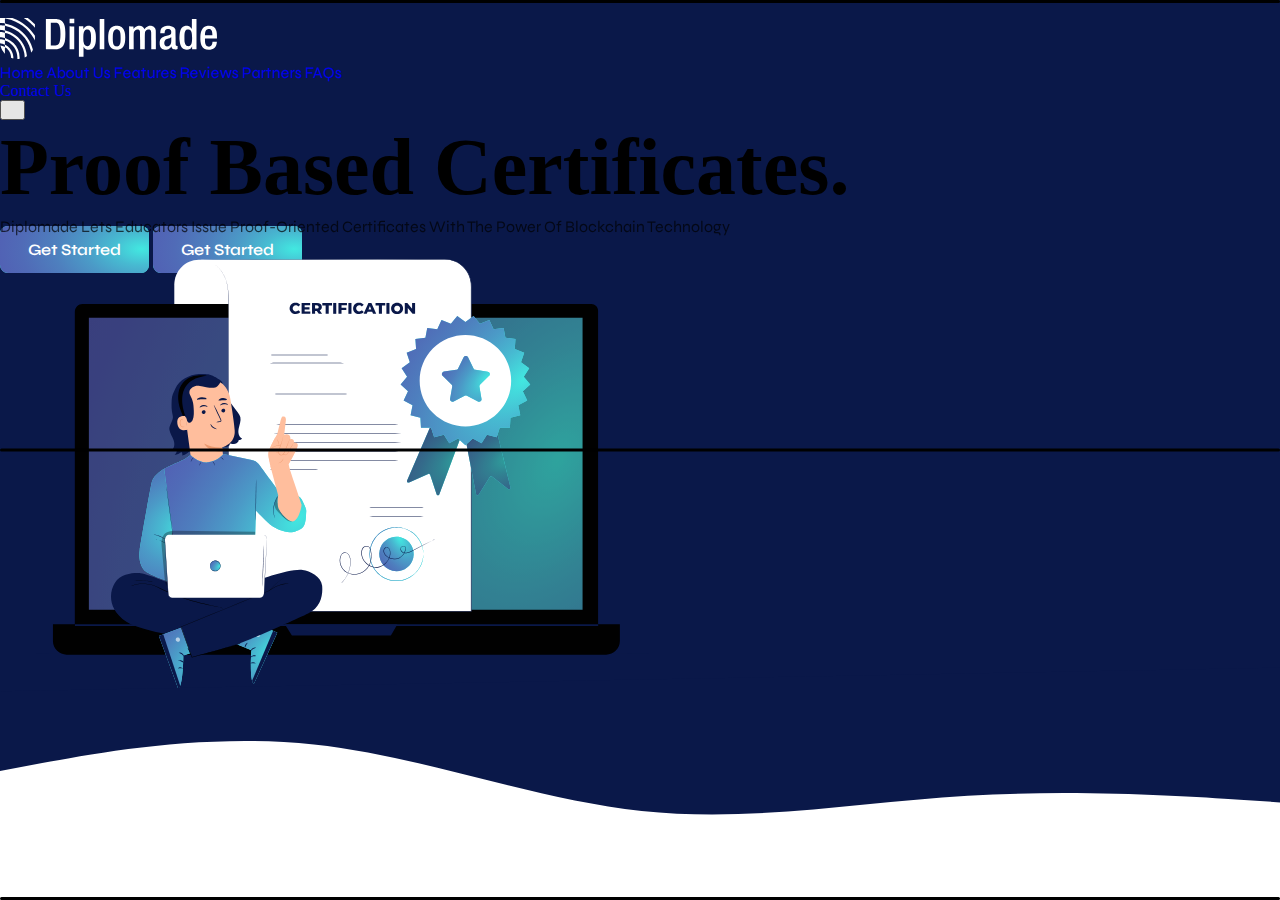
==== my.html @ 64d7da8e "ok" ====
<!doctype html>
<html lang="en">

<head>
    <meta charset="utf-8">
    <meta name="viewport" content="width=device-width, initial-scale=1">
    <title>Bootstrap demo</title>
    <link href="https://cdn.jsdelivr.net/npm/bootstrap@5.2.3/dist/css/bootstrap.min.css" rel="stylesheet"
        integrity="sha384-rbsA2VBKQhggwzxH7pPCaAqO46MgnOM80zW1RWuH61DGLwZJEdK2Kadq2F9CUG65" crossorigin="anonymous">
    <link rel="stylesheet" href="./assets/css/style.css">
    <link rel="stylesheet" href="./assets/css/my.css">
</head>

<body>
    <header class="min-vh-100 d-flex flex-column position-relative bg_primary">
        <img class="w-100 position-absolute top-0 start-0" src="./assets/image/svg/header_waves.svg" alt="">
        <nav class="position-relative index_10">
            <div class="container py-4">
                <div class="d-flex align-items-center justify-content-between">
                    <a class="d-inline-block pagelogo" href="#"><img class="w-100" src="./assets/images/svg/logo.svg"
                            alt="pagelogo" /></a>
                    <div class="d-flex">
                        <div id="nav_bar"
                            class="flex-column d-flex align-items-center justify-content-center flex-lg-row text-center">
                            <div class="close_btn d-lg-none">
                                <div onclick="hideNav()" class="close-container">
                                    <div class="leftright"></div>
                                    <div class="rightleft"></div>
                                </div>
                            </div>
                            <div onclick="hideNav()"
                                class="btn-close-white btn-close position-absolute d-lg-none close_btn">
                            </div>
                            <!-- <img  class="" src="./assets/img/svg/cross.svg" alt="cross"> -->
                            <a onclick="hideNav()"
                                class="nav-items d-inline-block fs_sm ff_syne text-white opacity-75 fw-normal"
                                href="#Home">Home
                            </a>
                            <a onclick="hideNav()"
                                class="nav-items d-inline-block ff_syne text-white opacity-75 fw-normal  ms-lg-4 mt-3 mt-lg-0"
                                href="#About">About us
                            </a>
                            <a onclick="hideNav()"
                                class="nav-items d-inline-block  ff_syne text-white opacity-75 fw-normal  ms-lg-4 mt-3 mt-lg-0"
                                href="#Features">Features
                            </a>
                            <a onclick="hideNav()"
                                class="nav-items d-inline-block  ff_syne text-white opacity-75 fw-normal  ms-lg-4 mt-3 mt-lg-0"
                                href="#Reviews">Reviews
                            </a>
                            <a onclick="hideNav()"
                                class="nav-items d-inline-block  ff_syne text-white opacity-75 fw-normal  ms-lg-4 mt-3 mt-lg-0"
                                href="#Partners">Partners
                            </a>
                            <a onclick="hideNav()"
                                class="nav-items d-inline-block  ff_syne text-white opacity-75 fw-normal  ms-lg-4 mt-3 mt-lg-0"
                                href="#FAQs">FAQs
                            </a>
                            <div>
                                <a class="nav_button   ms-0 ms-lg-4 mt-4 mt-lg-0 d-inline-block" href="#">Contact
                                    Us</a>
                            </div>
                        </div>
                        <button onclick="openNav()"
                            class="bg-transparent border-0 d-lg-none ms-sm-5 ms-3 menu position-relative">
                            <span class="line line1"></span>
                            <span class="line line2"></span>
                            <span class="line line3"></span>
                        </button>
                    </div>
                </div>
            </div>
        </nav>
        <section class=" d-flex align-items-center justify-content-center flex-grow-1">
            <div class="container">
                <div class="row align-items-center">
                    <div class="col-xl-6">
                        <h1 class="text-white fs_8xl">Proof based certificates.</h1>
                        <p class="common_paragraph">Diplomade lets educators issue proof-oriented certificates with the
                            power of blockchain
                            technology</p>
                        <div>
                            <a class="common_btn" href="">Get Started</a>
                            <a class="common_btn" href="">Get Started</a>
                        </div>
                    </div>
                    <div class="col-xl-6">
                        <div>
                            <img class="w-100" src="./assets/images/svg/hero-img.svg" alt="">
                        </div>
                    </div>
                </div>
            </div>
        </section>

    </header>
    <section>
        <img width="100%" class="-m_5" src="./assets/images/svg/curved_header.svg" alt="">
    </section>
    <script src="https://cdn.jsdelivr.net/npm/bootstrap@5.2.3/dist/js/bootstrap.bundle.min.js"
        integrity="sha384-kenU1KFdBIe4zVF0s0G1M5b4hcpxyD9F7jL+jjXkk+Q2h455rYXK/7HAuoJl+0I4"
        crossorigin="anonymous"></script>
    <script>
        // ======NAVBAR========


        const navBar = document.getElementById("nav_bar");

        function openNav() {
            navBar.classList.add("show_nav")
            document.body.classList.add("overflow-hidden")
        }

        function hideNav() {
            navBar.classList.remove("show_nav")
            document.body.classList.remove("overflow-hidden")
        }
    </script>
</body>

</html>
---- assets/css/style.css ----
@import url(./kunal.css);
@import url("https://fonts.googleapis.com/css2?family=Roboto:wght@400;500;700;900&family=Syne:wght@400;500;600;700;800&display=swap");

* {
  margin: 0;
  padding: 0;
  text-decoration: none !important;
  list-style-type: none;
  box-sizing: border-box;
  text-transform: capitalize;
}

:root {
  /* Font-Size */
  --fs-sm: 16px;
  --fs-md: 20px;
  --fs-lg: 24px;
  --fs-3xl: 30px;
  --fs-4xl: 40px;
  --fs-8xl: 44px;
  /* font-weight */
  --fw-light: 300;
  --fw-regular: 400;
  --fw-md: 500;
  --fw-semibold: 600;
  --fw-bold: 700;
  --fw-extrabold: 800;
  --fw-black: 800;
  /* colors */
  --clr-primary: #0a1849;
  --clr-Drak: #010101;
  --clr-secondary: #edfdfc;
}

/* Font-Size */

.fs_sm {
  font-size: var(--fs-sm);
}

.fs_md {
  font-size: var(--fs-md);
}

.fs_lg {
  font-size: var(--fs-lg);
}

.fs_3xl {
  font-size: var(--fs-3xl);
}

.fs_4xl {
  font-size: var(--fs-4xl);
}

.fs_8xl {
  font-size: var(--fs-8xl);
}

/* font-family */
.ff_roboto {
  font-family: "Roboto";
}

.ff_satoshi {
  font-family: "Satoshi";
}

.ff_syne {
  font-family: "Syne";
}

.opacity_06 {
  opacity: 0.6;
}

.opacity_07 {
  opacity: 0.7;
}

.opacity_08 {
  opacity: 0.8;
}

/* font-weight */
.fw_light {
  font-weight: var(--fw-light);
}

.fw_regular {
  font-weight: var(--fw-regular);
}

.fw_md {
  font-weight: var(--fw-md);
}

.fw_semibold {
  font-weight: var(--fw-semibold);
}

.fw_bold {
  font-weight: var(--fw-bold);
}

.fw_extrabold {
  font-weight: var(--fw-extrabold);
}

.fw_black {
  font-weight: var(--fw-black);
}

/* color */
.text_primary {
  color: var(--clr-primary) !important;
}

.text_dark {
  color: var(--clr-Drak) !important;
}

.bg_primary {
  background-color: var(--clr-primary);
}

.bg_secondary {
  background-color: var(--clr-secondary);
}

/* common_classes */
.common_paragraph {
  font-family: "Syne";
  font-weight: var(--fw-regular);
  font-size: var(--fs-sm);
  color: var(--clr-Drak);
  opacity: 0.7;
  line-height: 170%;
}

.common_heading {
  font-family: "Satoshi";
  font-weight: var(--fw-bold);
  font-size: var(--fs-4xl);
  /* color: var(--clr-Drak); */
  font-family: 'Satoshi';
  font-weight: var(--fw-bold);
  font-size: var(--fs-4xl);
  color: var(--clr-Drak);
}

.common_btn {
  padding: 14px 28px;
  background: radial-gradient(183.11% 316.22% at 94.98% 48.82%,
      #42e8e0 0%,
      #43e0de 2%,
      #47bad1 11%,
      #4b9ac7 21%,
      #4e7fbe 32%,
      #506bb7 44%,
      #525cb3 58%,
      #5354b0 74%,
      #5351af 100%),
    #42e8e0;
  border-radius: 8px;
  font-size: var(--fs-sm);
  font-weight: var(--fw-semibold);
  font-family: "Syne";
  color: #ffffff !important;
}

@media (min-width: 576px) {
  :root {
    /* Font-Size */
    --fs-sm: 16px;
    --fs-md: 24px;
    --fs-4xl: 36px;
    --fs-8xl: 60px;
  }
}

@media (min-width: 992px) {
  :root {
    /* Font-Size */
    --fs-sm: 16px;
    --fs-md: 24px;
    --fs-4xl: 40px;
    --fs-8xl: 80px;
  }
}
---- assets/css/my.css ----
.show_nav {
     left: 0 !important;
 }

 .menu {
     width: 25px;
     height: 20px;
 }

 .close_btn {
     position: absolute;
     top: 30px;
     right: 15px;
 }

 .line {
     position: absolute;
     content: "";
     width: 100%;
     height: 3px;
     background-color: black;
     left: 0;
     border-radius: 10px;
 }

 .line1 {
     top: 0;
 }

 .line2 {
     top: 50%;
     transform: translateY(-50%);
 }

 .line3 {
     bottom: 0;
 }

 @media (max-width:992px) {
     #nav_bar {
         position: absolute;
         top: 0;
         left: -100%;
         width: 100%;
         min-height: 100vh;
         background: #000;
         z-index: 100000 !important;
         transition: ease-in-out 600ms;
     }

 }

 .-m_5 {
     margin-top: -26px;
 }
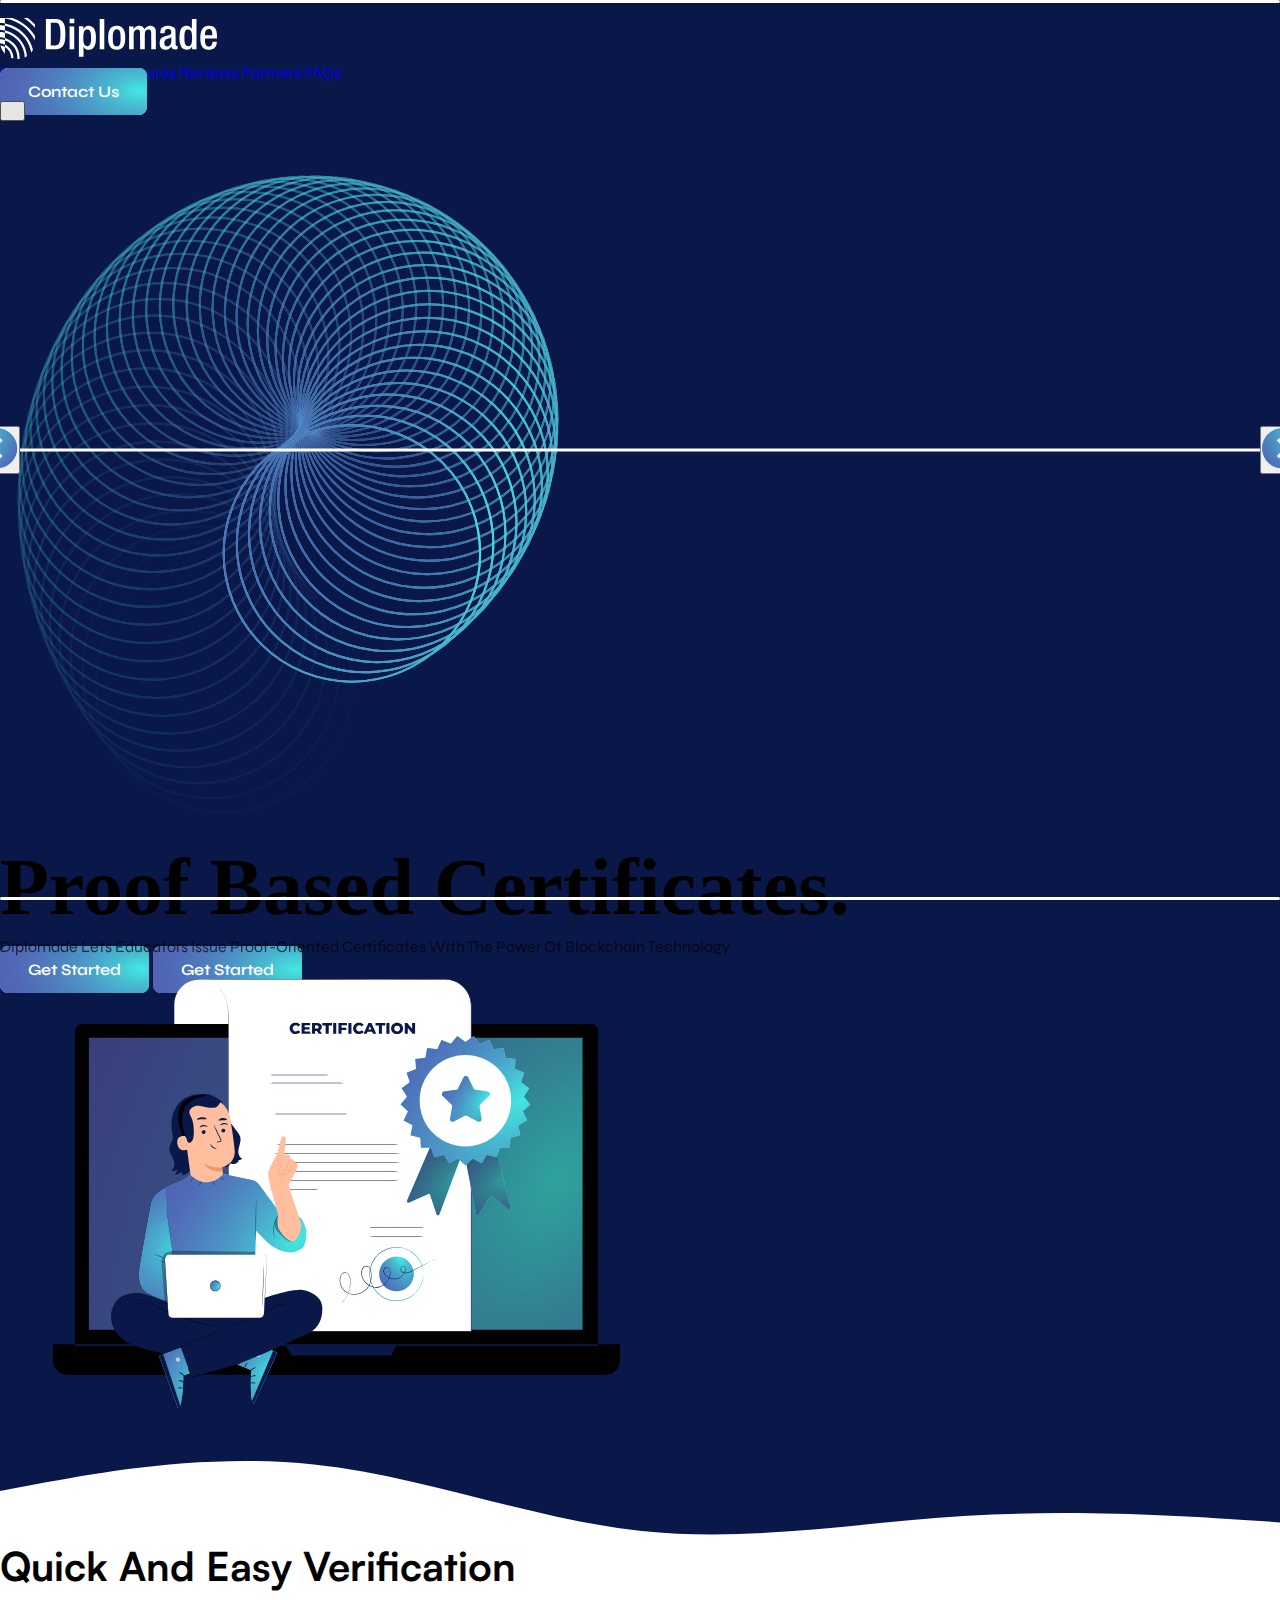
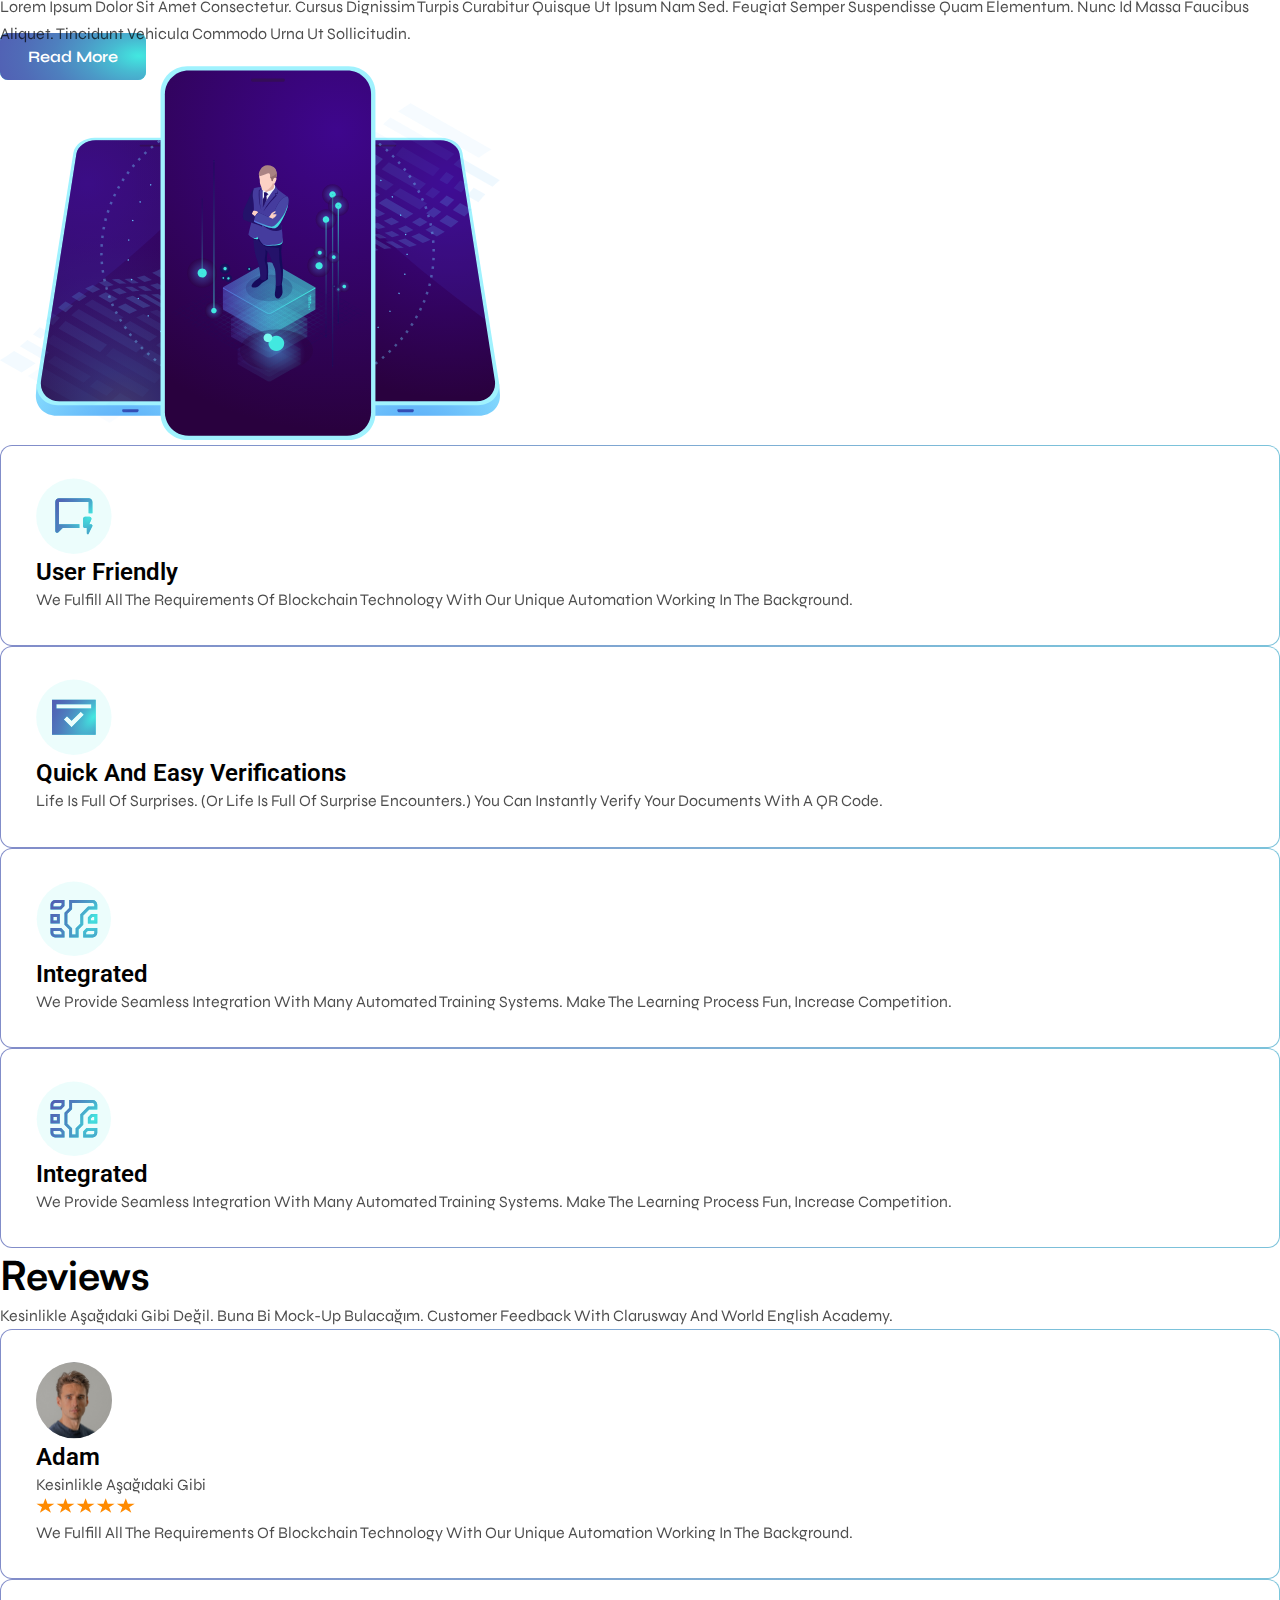
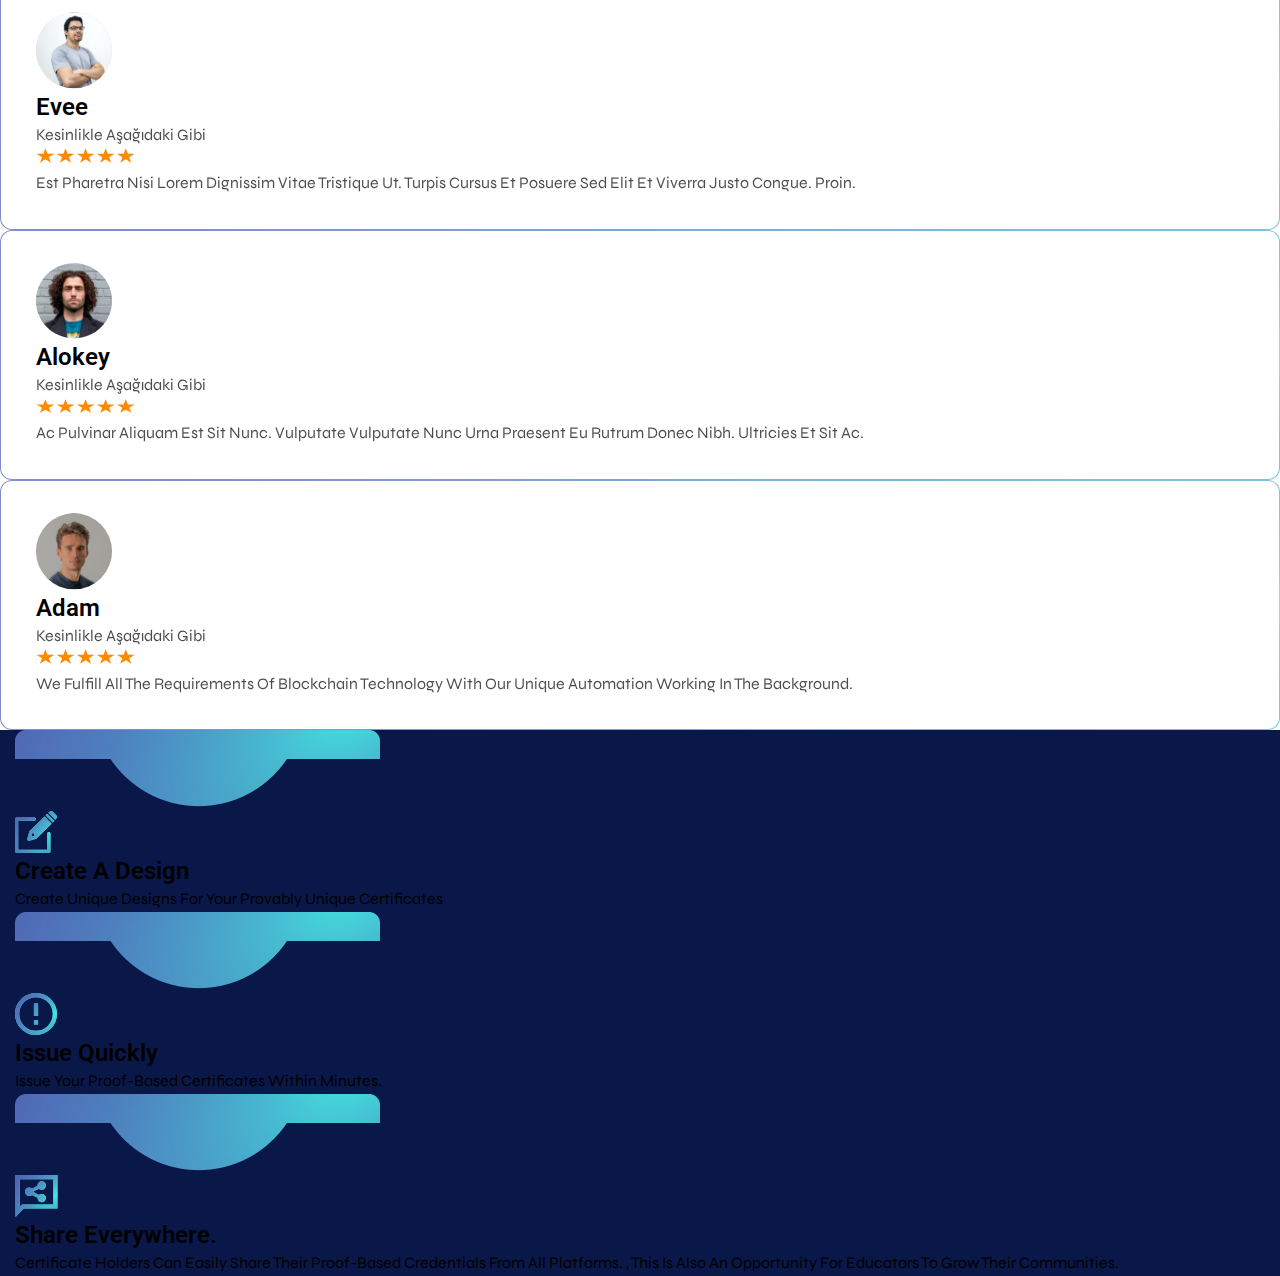
==== commit 1afae7d4: "ok" ====
--- a/my.html
+++ b/my.html
@@ -7,12 +7,24 @@
     <title>Bootstrap demo</title>
     <link href="https://cdn.jsdelivr.net/npm/bootstrap@5.2.3/dist/css/bootstrap.min.css" rel="stylesheet"
         integrity="sha384-rbsA2VBKQhggwzxH7pPCaAqO46MgnOM80zW1RWuH61DGLwZJEdK2Kadq2F9CUG65" crossorigin="anonymous">
+    <!-- slick min css -->
+    <link rel="stylesheet" href="https://cdnjs.cloudflare.com/ajax/libs/slick-carousel/1.8.1/slick.min.css"
+        integrity="sha512-yHknP1/AwR+yx26cB1y0cjvQUMvEa2PFzt1c9LlS4pRQ5NOTZFWbhBig+X9G9eYW/8m0/4OXNx8pxJ6z57x0dw=="
+        crossorigin="anonymous" referrerpolicy="no-referrer" />
+    <!-- slick theam min css -->
+    <link rel="stylesheet" href="https://cdnjs.cloudflare.com/ajax/libs/slick-carousel/1.8.1/slick-theme.min.css"
+        integrity="sha512-17EgCFERpgZKcm0j0fEq1YCJuyAWdz9KUtv1EjVuaOz8pDnh/0nZxmU6BBXwaaxqoi9PQXnRWqlcDB027hgv9A=="
+        crossorigin="anonymous" referrerpolicy="no-referrer" />
     <link rel="stylesheet" href="./assets/css/style.css">
     <link rel="stylesheet" href="./assets/css/my.css">
+    <link rel="stylesheet" href="./assets/css/reviews.css">
+    <link rel="stylesheet" href="./assets/css/new.css">
+    <link rel="stylesheet" href="./assets/css/kunal.css">
 </head>
 
 <body>
     <header class="min-vh-100 d-flex flex-column position-relative bg_primary">
+
         <img class="w-100 position-absolute top-0 start-0" src="./assets/image/svg/header_waves.svg" alt="">
         <nav class="position-relative index_10">
             <div class="container py-4">
@@ -57,7 +69,8 @@
                                 href="#FAQs">FAQs
                             </a>
                             <div>
-                                <a class="nav_button   ms-0 ms-lg-4 mt-4 mt-lg-0 d-inline-block" href="#">Contact
+                                <a class="nav_button common_btn  ms-0 ms-lg-4 mt-4 mt-lg-0 d-inline-block"
+                                    href="#">Contact
                                     Us</a>
                             </div>
                         </div>
@@ -71,11 +84,13 @@
                 </div>
             </div>
         </nav>
-        <section class=" d-flex align-items-center justify-content-center flex-grow-1">
+        <section class=" d-flex align-items-center justify-content-center flex-grow-1 position-relative">
+            <div class="w-75 position-absolute top-50  d-none d-lg-block  start-0 translate-middle-y z-index-1"><img
+                    class=" opacity-25 w-50" src="./assets/images/svg/spiral_hero.svg" alt=""></div>
             <div class="container">
-                <div class="row align-items-center">
-                    <div class="col-xl-6">
-                        <h1 class="text-white fs_8xl">Proof based certificates.</h1>
+                <div class="row align-items-center ">
+                    <div class="col-xl-6 z-index-3">
+                        <h1 class="text-white fs_8xl ff_satoshi">Proof based certificates.</h1>
                         <p class="common_paragraph">Diplomade lets educators issue proof-oriented certificates with the
                             power of blockchain
                             technology</p>
@@ -86,7 +101,7 @@
                     </div>
                     <div class="col-xl-6">
                         <div>
-                            <img class="w-100" src="./assets/images/svg/hero-img.svg" alt="">
+                            <img class="w-100 mt-5 mt-lg-0 pt-5 pt-lg-0" src="./assets/images/svg/hero-img.svg" alt="">
                         </div>
                     </div>
                 </div>
@@ -97,10 +112,226 @@
     <section>
         <img width="100%" class="-m_5" src="./assets/images/svg/curved_header.svg" alt="">
     </section>
+    <section class="py-5">
+        <div class="container py-5">
+            <div class="row align-items-center">
+                <div class="col-xl-6">
+                    <h2 class="common_heading">Quick and easy verification</h2>
+                    <p class="common_paragraph mt-3 mb-4">Lorem ipsum dolor sit amet consectetur. Cursus dignissim
+                        turpis
+                        curabitur quisque ut ipsum nam
+                        sed. Feugiat semper
+                        suspendisse quam elementum. Nunc id massa faucibus aliquet. Tincidunt vehicula commodo urna ut
+                        sollicitudin.</p>
+                    <a href="#" class="common_btn">Read More</a>
+                </div>
+                <div class="col-xl-5">
+                    <img class="w-100 mt-5 mt-lg-0" src="./assets/images/svg/three_screen.svg" alt="">
+                </div>
+            </div>
+        </div>
+    </section>
+    <section class="py-lg-5">
+        <div class="container py-5 position-relative">
+            <div class="user_slider">
+                <div class="text-center d-flex flex-column align-items-center user_slides mx-2">
+                    <img width="76" class="mb-4" src="./assets/images/svg/user.svg" alt="user">
+                    <p class="fs_md ff_roboto text_dark fw_semibold mb-2">User Friendly</p>
+                    <p class="common_paragraph mb-0">We fulfill all the requirements of blockchain technology with our
+                        unique
+                        automation working in
+                        the background.</p>
+                </div>
+                <div class="text-center d-flex flex-column align-items-center user_slides mx-2">
+                    <img width="76" class="mb-4" src="./assets/images/svg/verification.svg" alt="verification">
+                    <p class="fs_md ff_roboto text_dark fw_semibold mb-2">Quick and easy verifications</p>
+                    <p class="common_paragraph mb-0">Life is full of surprises. (or Life is full of surprise
+                        encounters.) You
+                        can instantly verify your documents with a QR code.</p>
+                </div>
+                <div class="text-center d-flex flex-column align-items-center user_slides mx-2">
+                    <img width="76" class="mb-4" src="./assets/images/svg/Integrated.svg" alt="Integrated">
+                    <p class="fs_md ff_roboto text_dark fw_semibold mb-2">Integrated</p>
+                    <p class="common_paragraph mb-0">We provide seamless integration with many automated training
+                        systems.
+                        Make the learning process fun, increase competition.</p>
+                </div>
+                <div class="text-center d-flex flex-column align-items-center user_slides mx-2">
+                    <img width="76" class="mb-4" src="./assets/images/svg/Integrated.svg" alt="Integrated">
+                    <p class="fs_md ff_roboto text_dark fw_semibold mb-2">Integrated</p>
+                    <p class="common_paragraph mb-0">We provide seamless integration with many automated training
+                        systems.
+                        Make the learning process fun, increase competition.</p>
+                </div>
+            </div>
+            <div class="d-flex justify-content-center gap-4 mt-4">
+                <button class="user_arrow_prev border-0 bg-transparent"><img src="./assets/images/svg/prev.svg"
+                        alt="prev"></button>
+                <button class="user_arrow_next border-0 bg-transparent"><img src="./assets/images/svg/next.svg"
+                        alt="next"></button>
+            </div>
+        </div>
+    </section>
+    <!-- reviews -->
+    <section class="py-lg-5 my-5">
+        <div class="conatiner text-center">
+            <h3 class="common_heading mb-2">reviews</h3>
+            <p class="common_paragraph mb-sm-5">Kesinlikle aşağıdaki gibi değil. Buna bi mock-up bulacağım. Customer
+                feedback
+                with <span class="d-lg-block">Clarusway and World English Academy.</span></p>
+        </div>
+        <div class="container text-center position-relative">
+            <div class="review_slider">
+                <div class="text-center d-flex flex-column align-items-center user_slides mx-2">
+                    <img width="76" class="mb-3" src="./assets/images/svg/adam.svg" alt="adam">
+                    <p class="fs_md ff_roboto text_dark fw_semibold mb-2 pt-1">adam</p>
+                    <p class="common_paragraph">Kesinlikle aşağıdaki gibi </p>
+                    <img class="mb-1" width="100" src="./assets/images/svg/stars.svg" alt="stars">
+                    <p class="common_paragraph mb-0 pt-3">We fulfill all the requirements of blockchain technology with
+                        our
+                        unique
+                        automation working in
+                        the background.</p>
+                </div>
+                <div class="text-center d-flex flex-column align-items-center user_slides mx-2">
+                    <img width="76" class="mb-3" src="./assets/images/svg/evee.svg" alt="evee">
+                    <p class="fs_md ff_roboto text_dark fw_semibold mb-2 pt-1">evee</p>
+                    <p class="common_paragraph">Kesinlikle aşağıdaki gibi </p>
+                    <img class="mb-1" width="100" src="./assets/images/svg/stars.svg" alt="stars">
+                    <p class="common_paragraph mb-0 pt-3"> Est pharetra nisi lorem dignissim vitae tristique ut. Turpis
+                        cursus et posuere sed elit et viverra justo congue. Proin.</p>
+                </div>
+                <div class="text-center d-flex flex-column align-items-center user_slides mx-2">
+                    <img width="76" class="mb-3" src="./assets/images/svg/alokey.svg" alt="alokey">
+                    <p class="fs_md ff_roboto text_dark fw_semibold mb-2 pt-1">alokey</p>
+                    <p class="common_paragraph">Kesinlikle aşağıdaki gibi </p>
+                    <img class="mb-1" width="100" src="./assets/images/svg/stars.svg" alt="stars">
+                    <p class="common_paragraph mb-0 pt-3">Ac pulvinar aliquam est sit nunc. Vulputate vulputate nunc
+                        urna praesent eu rutrum donec nibh. Ultricies et sit ac.</p>
+                </div>
+                <div class="text-center d-flex flex-column align-items-center user_slides mx-2">
+                    <img width="76" class="mb-3" src="./assets/images/svg/adam.svg" alt="adam">
+                    <p class="fs_md ff_roboto text_dark fw_semibold mb-2 pt-1">adam</p>
+                    <p class="common_paragraph">Kesinlikle aşağıdaki gibi </p>
+                    <img class="mb-1" width="100" src="./assets/images/svg/stars.svg" alt="stars">
+                    <p class="common_paragraph mb-0 pt-3">We fulfill all the requirements of blockchain technology with
+                        our
+                        unique
+                        automation working in
+                        the background.</p>
+                </div>
+
+            </div>
+            <div class="d-flex justify-content-center gap-4 mt-4">
+                <button class="review_arrow_prev border-0 bg-transparent"><img src="./assets/images/svg/prev.svg"
+                        alt="prev"></button>
+                <button class="review_arrow_next border-0 bg-transparent"><img src="./assets/images/svg/next.svg"
+                        alt="next"></button>
+            </div>
+        </div>
+    </section>
+    <!-- features -->
+    <section class="bg_primary">
+        <div class="container">
+            <div class="slider py-5">
+                <div class="bg-white p-5 text-center features_card position-relative mx_3">
+                    <span class="position-absolute top-0 start-0 w-100">
+                        <img class="w-100" src="./assets/images/png/features_top_img.png" alt="features_top_img">
+                    </span>
+                    <div class="d-inline-block mt-4">
+                        <img class="mt-3" src="./assets/images/svg/Create_a_design_icon.svg" alt="Create_a_design_icon">
+                    </div>
+                    <h3 class="ff_roboto fs_lg fw_semibold">Create a design</h3>
+                    <p class="ff_syne fw_regular fs_sm line_height_170">Create unique designs for your provably unique
+                        certificates</p>
+                </div>
+                <div class="bg-white p-5 text-center features_card position-relative mx_3">
+                    <span class="position-absolute top-0 start-0 w-100">
+                        <img class="w-100" src="./assets/images/png/features_top_img.png" alt="features_top_img">
+                    </span>
+                    <div class="d-inline-block mt-4">
+                        <img class="mt-3" src="./assets/images/svg/Issue_quickly_icon.svg" alt="Issue_quickly_icon">
+                    </div>
+                    <h3 class="ff_roboto fs_lg fw_semibold">Issue quickly</h3>
+                    <p class="ff_syne fw_regular fs_sm line_height_170">Issue your proof-based certificates within
+                        minutes.</p>
+                </div>
+                <div class="bg-white p-5 text-center features_card position-relative mx_3">
+                    <span class="position-absolute top-0 start-0 w-100">
+                        <img class="w-100" src="./assets/images/png/features_top_img.png" alt="features_top_img">
+                    </span>
+                    <div class="d-inline-block mt-4">
+                        <img class="mt-3" src="./assets/images/svg/Share_everywhere._icon.svg" alt="Share_everywhere">
+                    </div>
+                    <h3 class="ff_roboto fs_lg fw_semibold">Share everywhere.</h3>
+                    <p class="ff_syne fw_regular fs_sm line_height_170">Certificate holders can easily share their
+                        proof-based credentials from all platforms. , This is also an opportunity for educators
+                        to grow their communities.</p>
+                </div>
+            </div>
+        </div>
+    </section>
     <script src="https://cdn.jsdelivr.net/npm/bootstrap@5.2.3/dist/js/bootstrap.bundle.min.js"
         integrity="sha384-kenU1KFdBIe4zVF0s0G1M5b4hcpxyD9F7jL+jjXkk+Q2h455rYXK/7HAuoJl+0I4"
         crossorigin="anonymous"></script>
+    <!-- j quairy min js -->
+    <script src="https://cdnjs.cloudflare.com/ajax/libs/jquery/3.6.0/jquery.min.js"
+        integrity="sha512-894YE6QWD5I59HgZOGReFYm4dnWc1Qt5NtvYSaNcOP+u1T9qYdvdihz0PPSiiqn/+/3e7Jo4EaG7TubfWGUrMQ=="
+        crossorigin="anonymous" referrerpolicy="no-referrer"></script>
+    <!-- slick min js -->
+    <script src="https://cdnjs.cloudflare.com/ajax/libs/slick-carousel/1.8.1/slick.min.js"
+        integrity="sha512-XtmMtDEcNz2j7ekrtHvOVR4iwwaD6o/FUJe6+Zq+HgcCsk3kj4uSQQR8weQ2QVj1o0Pk6PwYLohm206ZzNfubg=="
+        crossorigin="anonymous" referrerpolicy="no-referrer"></script>
+
     <script>
+        $('.user_slider').slick({
+            infinite: true,
+            slidesToShow: 3,
+            prevArrow: ".user_arrow_prev",
+            nextArrow: ".user_arrow_next",
+            slidesToScroll: 1,
+            responsive: [{
+                breakpoint: 992,
+                settings: {
+                    slidesToShow: 2
+                }
+            },
+            {
+                breakpoint: 768,
+                settings: {
+                    slidesToShow: 1
+                }
+            },
+
+            ]
+        });
+        $('.review_slider').slick({
+            infinite: true,
+            slidesToShow: 3,
+            prevArrow: ".review_arrow_prev",
+            nextArrow: ".review_arrow_next",
+            slidesToScroll: 1,
+            responsive: [{
+                breakpoint: 992,
+                settings: {
+                    slidesToShow: 2
+                }
+            },
+            {
+                breakpoint: 768,
+                settings: {
+                    slidesToShow: 1
+                }
+            },
+
+            ]
+        });
+    </script>
+    <script>
+
+
+
+
         // ======NAVBAR========
 
 
--- a/assets/css/style.css
+++ b/assets/css/style.css
@@ -140,12 +140,7 @@
 }
 
 .common_heading {
-  font-family: "Satoshi";
-  font-weight: var(--fw-bold);
-  font-size: var(--fs-4xl);
-  /* color: var(--clr-Drak); */
-  font-family: 'Satoshi';
-  font-weight: var(--fw-bold);
+  font-family: 'satoshi_bold';
   font-size: var(--fs-4xl);
   color: var(--clr-Drak);
 }
@@ -170,6 +165,14 @@
   color: #ffffff !important;
 }
 
+.slick-track {
+  display: flex;
+}
+
+.slick-slide {
+  height: inherit;
+}
+
 @media (min-width: 576px) {
   :root {
     /* Font-Size */
--- a/assets/css/my.css
+++ b/assets/css/my.css
@@ -18,7 +18,7 @@
      content: "";
      width: 100%;
      height: 3px;
-     background-color: black;
+     background-color: white;
      left: 0;
      border-radius: 10px;
  }
@@ -52,4 +52,12 @@
 
  .-m_5 {
      margin-top: -26px;
+ }
+
+ .z-index-3 {
+     z-index: 3;
+ }
+
+ .z-index-1 {
+     z-index: 0;
  }--- a/assets/css/reviews.css
+++ b/assets/css/reviews.css
@@ -0,0 +1,73 @@
+@font-face {
+    font-family: 'satoshi_bold';
+    src: url(/assets/fonts/Satoshi-Bold.otf);
+}
+
+@font-face {
+    font-family: 'satoshi_Regular';
+    src: url(/assets/fonts/Satoshi-Regular.otf);
+}
+
+@font-face {
+    font-family: 'satoshi_Medium';
+    src: url(/assets/fonts/Satoshi-Medium.otf);
+}
+
+@font-face {
+    font-family: 'satoshi_Black';
+    src: url(/assets/fonts/Satoshi-Black.otf);
+}
+
+.user_slides {
+    border-radius: 12px;
+    border: 1px solid transparent;
+    background: radial-gradient(white, white) padding-box,
+        radial-gradient(183.11% 316.22% at 94.98% 48.82%, rgba(66, 232, 224, 0.72) 0%, rgba(67, 224, 222, 0.72) 2%, rgba(71, 186, 209, 0.72) 11%, rgba(75, 154, 199, 0.72) 21%, rgba(78, 127, 190, 0.72) 32%, rgba(80, 107, 183, 0.72) 44%, rgba(82, 92, 179, 0.72) 58%, rgba(83, 84, 176, 0.72) 74%, rgba(83, 81, 175, 0.72) 100%) border-box;
+    padding: 32px 35px;
+}
+
+.user_slides p {
+    transition: linear 300ms;
+}
+
+.user_slides:hover {
+    background: radial-gradient(var(--clr-primary), var(--clr-primary)) padding-box,
+        radial-gradient(183.11% 316.22% at 94.98% 48.82%, rgba(66, 232, 224, 0.72) 0%, rgba(67, 224, 222, 0.72) 2%, rgba(71, 186, 209, 0.72) 11%, rgba(75, 154, 199, 0.72) 21%, rgba(78, 127, 190, 0.72) 32%, rgba(80, 107, 183, 0.72) 44%, rgba(82, 92, 179, 0.72) 58%, rgba(83, 84, 176, 0.72) 74%, rgba(83, 81, 175, 0.72) 100%) border-box;
+}
+
+.user_slides:hover p {
+    color: #fff !important;
+}
+
+@media (min-width:992px) {
+
+    .user_arrow_prev,
+    .review_arrow_prev {
+        position: absolute;
+        top: 50%;
+        transform: translateY(-50%);
+        left: -25px;
+    }
+
+    .user_arrow_next,
+    .review_arrow_next {
+        position: absolute;
+        top: 50%;
+        transform: translateY(-50%);
+        right: -25px;
+    }
+
+}
+
+@media (min-width:1400px) {
+
+    .user_arrow_prev,
+    .review_arrow_prev {
+        left: -40px;
+    }
+
+    .user_arrow_next,
+    .review_arrow_next {
+        right: -40px;
+    }
+}--- a/assets/css/new.css
+++ b/assets/css/new.css
@@ -0,0 +1,48 @@
+.features_card {
+    /* box-shadow: 0px 0px 27px rgba(66, 232, 224, 0.14); */
+    border-radius: 12px;
+}
+
+.border_gradiant {
+    border-radius: 12px;
+    border: 1px solid transparent;
+    background: radial-gradient(white, white) padding-box,
+        radial-gradient(183.11% 316.22% at 94.98% 48.82%, rgba(66, 232, 224, 0.72) 0%, rgba(67, 224, 222, 0.72) 2%, rgba(71, 186, 209, 0.72) 11%, rgba(75, 154, 199, 0.72) 21%, rgba(78, 127, 190, 0.72) 32%, rgba(80, 107, 183, 0.72) 44%, rgba(82, 92, 179, 0.72) 58%, rgba(83, 84, 176, 0.72) 74%, rgba(83, 81, 175, 0.72) 100%) border-box;
+}
+
+.line_height_170 {
+    line-height: 170%;
+}
+
+
+
+.mx_3 {
+    margin-left: 15px;
+    margin-right: 15px;
+}
+
+.slick-next:before {
+    padding: 14px 16px;
+    background: radial-gradient(183.11% 316.22% at 94.98% 48.82%, #42E8E0 0%, #43E0DE 2%, #47BAD1 11%, #4B9AC7 21%, #4E7FBE 32%, #506BB7 44%, #525CB3 58%, #5354B0 74%, #5351AF 100%),
+        #42E8E0;
+    border-radius: 50px;
+    font-size: var(--fs-sm);
+    font-weight: var(--fw-semibold);
+    font-family: 'Syne';
+    color: #FFFFFF !important;
+    -webkit-font-smoothing: antialiased;
+    -moz-osx-font-smoothing: grayscale;
+}
+
+.slick-prev:before {
+    margin-left: -30px;
+    padding: 14px 16px;
+    background: radial-gradient(183.11% 316.22% at 94.98% 48.82%, #42E8E0 0%, #43E0DE 2%, #47BAD1 11%, #4B9AC7 21%, #4E7FBE 32%, #506BB7 44%, #525CB3 58%, #5354B0 74%, #5351AF 100%), #42E8E0;
+    border-radius: 50px;
+    font-size: var(--fs-sm);
+    font-weight: var(--fw-semibold);
+    font-family: 'Syne';
+    color: #FFFFFF !important;
+    -webkit-font-smoothing: antialiased;
+    -moz-osx-font-smoothing: grayscale;
+}--- a/assets/css/kunal.css
+++ b/assets/css/kunal.css
@@ -0,0 +1,32 @@
+.accordion {
+  --bs-accordion-bg: #0a1849 !important;
+  --bs-accordion-btn-active-icon: url(../images/svg/arrow.svg) !important;
+}
+.accordion-button::after {
+  background-image: url(../images/svg/arrowDown.svg) !important;
+}
+.accordion-button:not(.collapsed)::after {
+  background-image: url(../images/svg/arrowDown.svg) !important;
+  transform: var(--bs-accordion-btn-icon-transform);
+}
+.accordion-button:not(.collapsed) {
+  color: var(--bs-accordion-active-color);
+  background-color: #0a1849 !important;
+  box-shadow: none;
+}
+.border_none {
+  border: none !important;
+}
+.accordion-button:focus {
+  z-index: 3;
+  border-color: var(--bs-accordion-btn-focus-border-color);
+  outline: 0;
+  box-shadow: 0px 1px 9px -3px rgba(255, 255, 255, 0.41) !important;
+}
+.accordion-button {
+  box-shadow: 0px 1px 9px -3px rgba(255, 255, 255, 0.41) !important;
+  padding: 20px 25px 20px 15px !important;
+}
+.scale:hover {
+  scale: 1.09;
+}
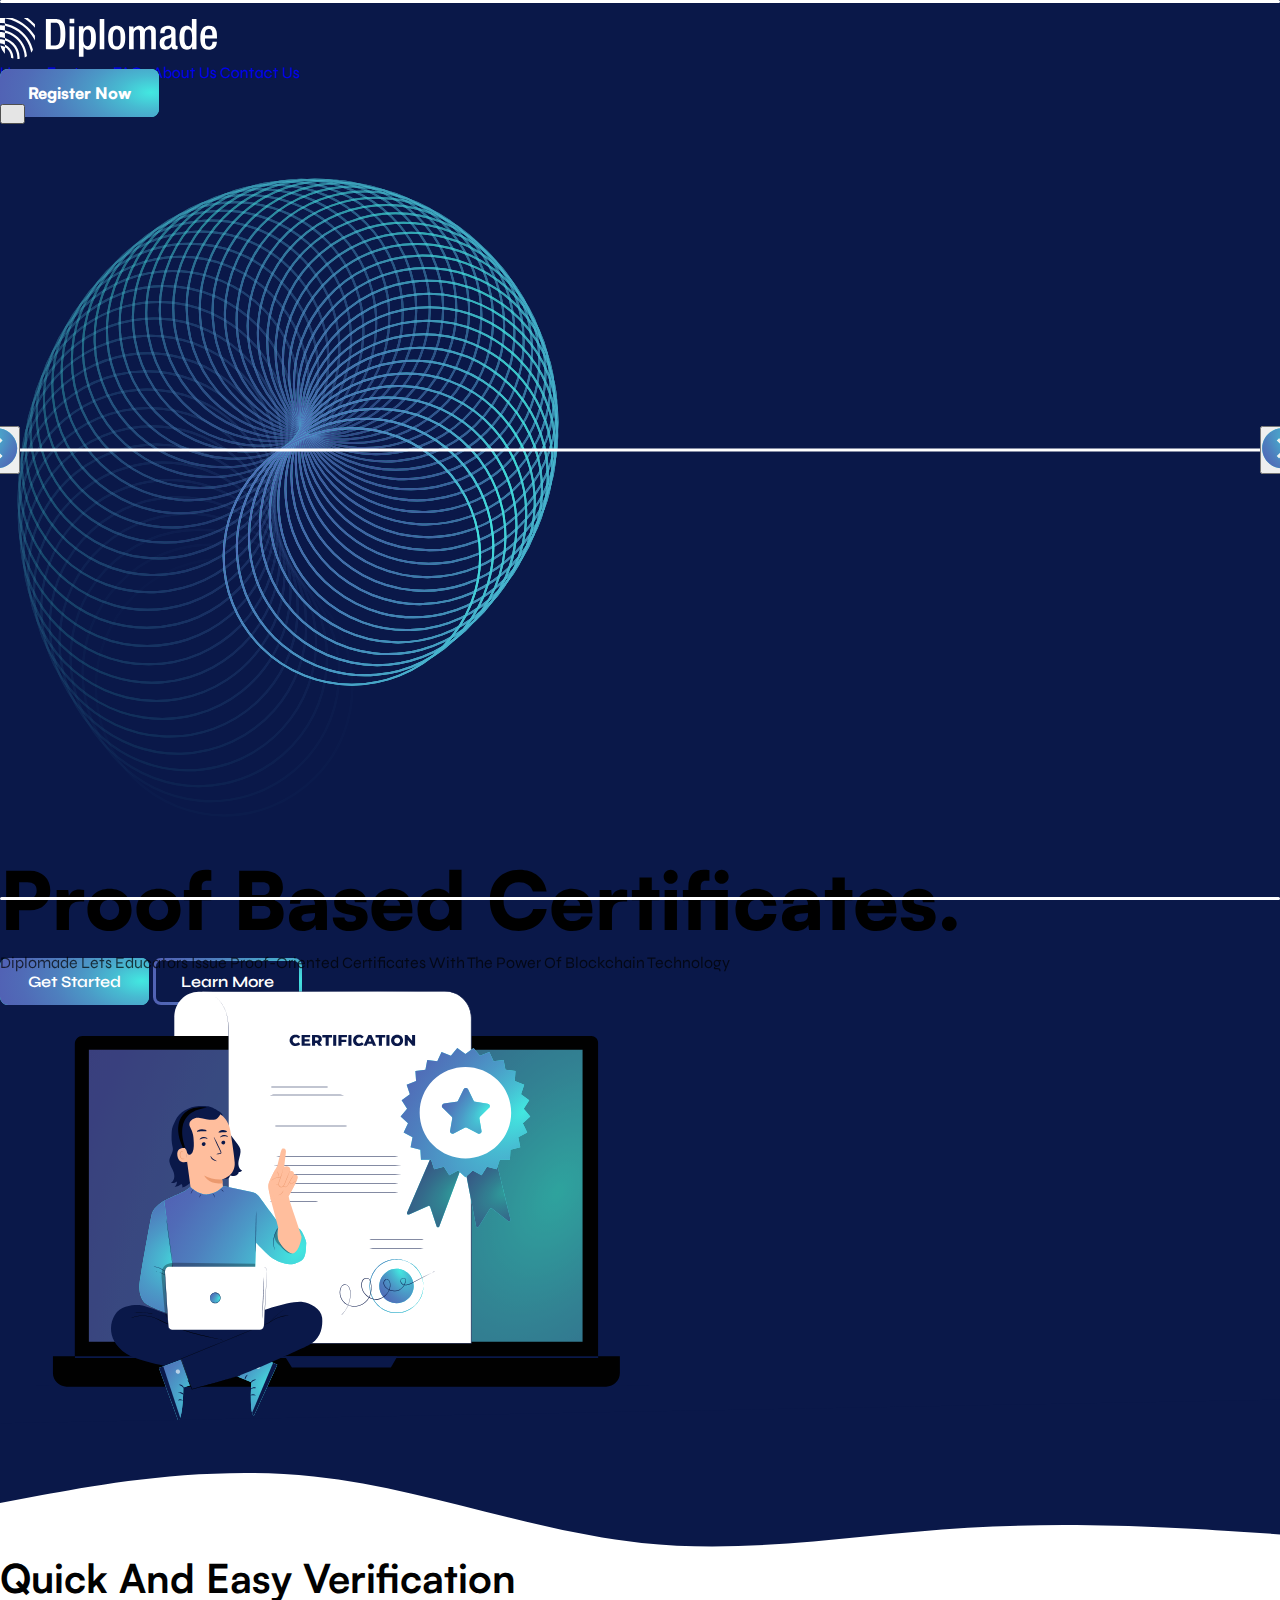
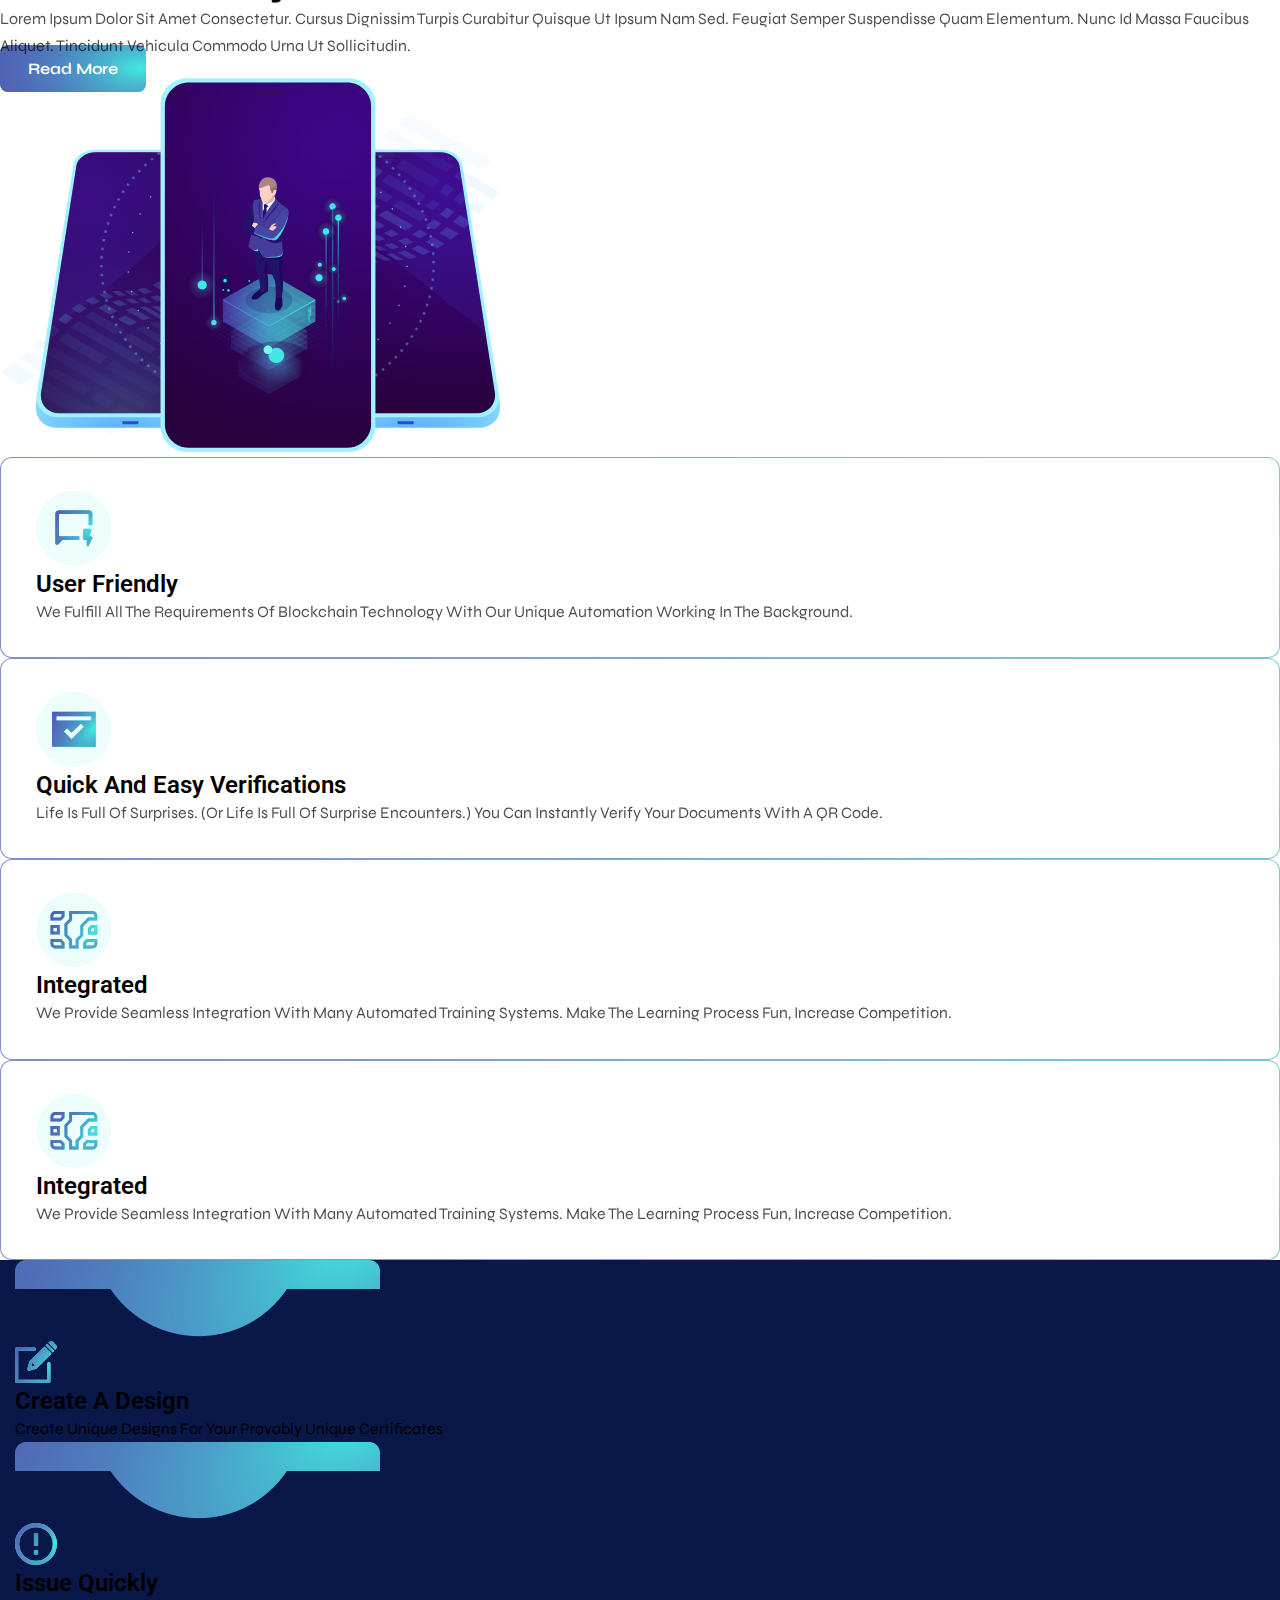
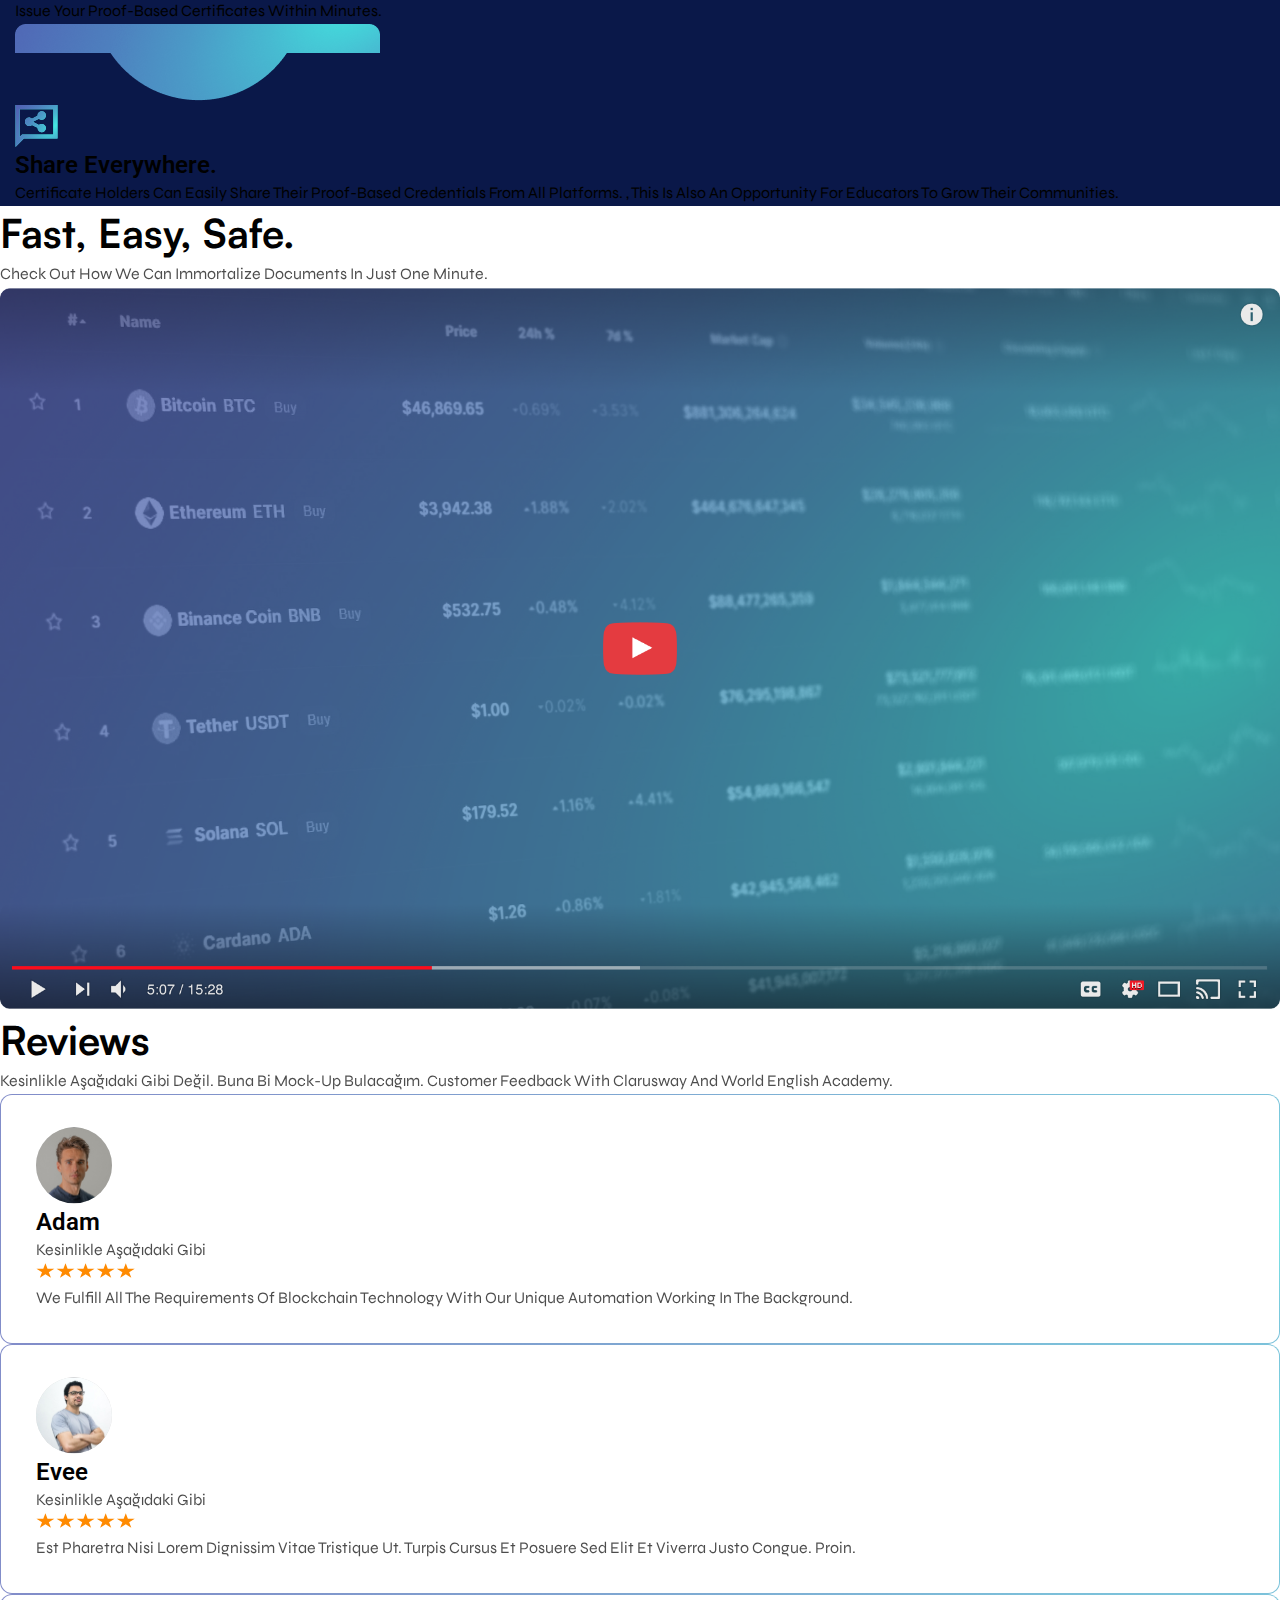
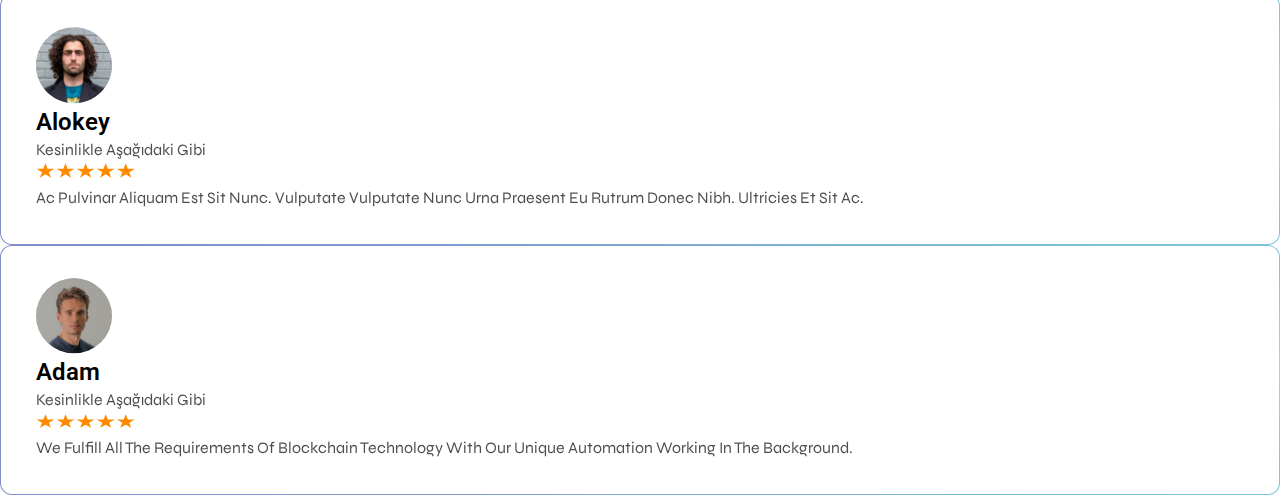
==== commit 7e58d323: "add" ====
--- a/my.html
+++ b/my.html
@@ -4,7 +4,7 @@
 <head>
     <meta charset="utf-8">
     <meta name="viewport" content="width=device-width, initial-scale=1">
-    <title>Bootstrap demo</title>
+    <title>Dolpomade02</title>
     <link href="https://cdn.jsdelivr.net/npm/bootstrap@5.2.3/dist/css/bootstrap.min.css" rel="stylesheet"
         integrity="sha384-rbsA2VBKQhggwzxH7pPCaAqO46MgnOM80zW1RWuH61DGLwZJEdK2Kadq2F9CUG65" crossorigin="anonymous">
     <!-- slick min css -->
@@ -49,29 +49,24 @@
                                 href="#Home">Home
                             </a>
                             <a onclick="hideNav()"
-                                class="nav-items d-inline-block ff_syne text-white opacity-75 fw-normal  ms-lg-4 mt-3 mt-lg-0"
-                                href="#About">About us
-                            </a>
-                            <a onclick="hideNav()"
-                                class="nav-items d-inline-block  ff_syne text-white opacity-75 fw-normal  ms-lg-4 mt-3 mt-lg-0"
-                                href="#Features">Features
-                            </a>
-                            <a onclick="hideNav()"
-                                class="nav-items d-inline-block  ff_syne text-white opacity-75 fw-normal  ms-lg-4 mt-3 mt-lg-0"
-                                href="#Reviews">Reviews
-                            </a>
-                            <a onclick="hideNav()"
-                                class="nav-items d-inline-block  ff_syne text-white opacity-75 fw-normal  ms-lg-4 mt-3 mt-lg-0"
-                                href="#Partners">Partners
-                            </a>
-                            <a onclick="hideNav()"
-                                class="nav-items d-inline-block  ff_syne text-white opacity-75 fw-normal  ms-lg-4 mt-3 mt-lg-0"
-                                href="#FAQs">FAQs
+                                class="nav-items d-inline-block ff_syne text-white opacity-75 fw-normal ms-lg-4 ms-xl-5 mt-3 mt-lg-0"
+                                href="#About">features
+                            </a>
+                            <a onclick="hideNav()"
+                                class="nav-items d-inline-block  ff_syne text-white opacity-75 fw-normal ms-lg-4 ms-xl-5 mt-3 mt-lg-0"
+                                href="#Features">fAQs
+                            </a>
+                            <a onclick="hideNav()"
+                                class="nav-items d-inline-block  ff_syne text-white opacity-75 fw-normal ms-lg-4 ms-xl-5 mt-3 mt-lg-0"
+                                href="#Reviews">about us
+                            </a>
+                            <a onclick="hideNav()"
+                                class="nav-items d-inline-block  ff_syne text-white opacity-75 fw-normal ms-lg-4 ms-xl-5 mt-3 mt-lg-0"
+                                href="#Partners">contact us
                             </a>
                             <div>
-                                <a class="nav_button common_btn  ms-0 ms-lg-4 mt-4 mt-lg-0 d-inline-block"
-                                    href="#">Contact
-                                    Us</a>
+                                <a class="nav_button common_btn ff_satoshi_black ms-0 ms-lg-4 mt-4 mt-lg-0 d-inline-block"
+                                    href="#">register now</a>
                             </div>
                         </div>
                         <button onclick="openNav()"
@@ -90,32 +85,32 @@
             <div class="container">
                 <div class="row align-items-center ">
                     <div class="col-xl-6 z-index-3">
-                        <h1 class="text-white fs_8xl ff_satoshi">Proof based certificates.</h1>
-                        <p class="common_paragraph">Diplomade lets educators issue proof-oriented certificates with the
+                        <h1 class="text-white fs_8xl ff_satoshi_black mb-2">Proof based certificates.</h1>
+                        <p class="fs_sm fw_regular ff_syne text-white pt-1 opacity_07">Diplomade lets educators issue
+                            proof-oriented certificates with the
                             power of blockchain
                             technology</p>
+                        <div class="d-flex align-items-center gap-3 mt-5">
+                            <a class="common_btn d-inline-block" href="">Get Started</a>
+                            <a class="hero_btn d-inline-block" href="">Learn More</a>
+                        </div>
+                    </div>
+                    <div class="col-xl-6 mt-4 mt-xl-0">
                         <div>
-                            <a class="common_btn" href="">Get Started</a>
-                            <a class="common_btn" href="">Get Started</a>
+                            <img class="w-100" src="./assets/images/svg/hero-img.svg" alt="">
                         </div>
                     </div>
-                    <div class="col-xl-6">
-                        <div>
-                            <img class="w-100 mt-5 mt-lg-0 pt-5 pt-lg-0" src="./assets/images/svg/hero-img.svg" alt="">
-                        </div>
-                    </div>
                 </div>
             </div>
         </section>
-
     </header>
     <section>
         <img width="100%" class="-m_5" src="./assets/images/svg/curved_header.svg" alt="">
     </section>
-    <section class="py-5">
+    <section class="py-lg-5">
         <div class="container py-5">
-            <div class="row align-items-center">
-                <div class="col-xl-6">
+            <div class="row justify-content-center align-items-center">
+                <div class="col-lg-6">
                     <h2 class="common_heading">Quick and easy verification</h2>
                     <p class="common_paragraph mt-3 mb-4">Lorem ipsum dolor sit amet consectetur. Cursus dignissim
                         turpis
@@ -125,7 +120,7 @@
                         sollicitudin.</p>
                     <a href="#" class="common_btn">Read More</a>
                 </div>
-                <div class="col-xl-5">
+                <div class="col-sm-10 col-lg-5">
                     <img class="w-100 mt-5 mt-lg-0" src="./assets/images/svg/three_screen.svg" alt="">
                 </div>
             </div>
@@ -168,64 +163,6 @@
                 <button class="user_arrow_prev border-0 bg-transparent"><img src="./assets/images/svg/prev.svg"
                         alt="prev"></button>
                 <button class="user_arrow_next border-0 bg-transparent"><img src="./assets/images/svg/next.svg"
-                        alt="next"></button>
-            </div>
-        </div>
-    </section>
-    <!-- reviews -->
-    <section class="py-lg-5 my-5">
-        <div class="conatiner text-center">
-            <h3 class="common_heading mb-2">reviews</h3>
-            <p class="common_paragraph mb-sm-5">Kesinlikle aşağıdaki gibi değil. Buna bi mock-up bulacağım. Customer
-                feedback
-                with <span class="d-lg-block">Clarusway and World English Academy.</span></p>
-        </div>
-        <div class="container text-center position-relative">
-            <div class="review_slider">
-                <div class="text-center d-flex flex-column align-items-center user_slides mx-2">
-                    <img width="76" class="mb-3" src="./assets/images/svg/adam.svg" alt="adam">
-                    <p class="fs_md ff_roboto text_dark fw_semibold mb-2 pt-1">adam</p>
-                    <p class="common_paragraph">Kesinlikle aşağıdaki gibi </p>
-                    <img class="mb-1" width="100" src="./assets/images/svg/stars.svg" alt="stars">
-                    <p class="common_paragraph mb-0 pt-3">We fulfill all the requirements of blockchain technology with
-                        our
-                        unique
-                        automation working in
-                        the background.</p>
-                </div>
-                <div class="text-center d-flex flex-column align-items-center user_slides mx-2">
-                    <img width="76" class="mb-3" src="./assets/images/svg/evee.svg" alt="evee">
-                    <p class="fs_md ff_roboto text_dark fw_semibold mb-2 pt-1">evee</p>
-                    <p class="common_paragraph">Kesinlikle aşağıdaki gibi </p>
-                    <img class="mb-1" width="100" src="./assets/images/svg/stars.svg" alt="stars">
-                    <p class="common_paragraph mb-0 pt-3"> Est pharetra nisi lorem dignissim vitae tristique ut. Turpis
-                        cursus et posuere sed elit et viverra justo congue. Proin.</p>
-                </div>
-                <div class="text-center d-flex flex-column align-items-center user_slides mx-2">
-                    <img width="76" class="mb-3" src="./assets/images/svg/alokey.svg" alt="alokey">
-                    <p class="fs_md ff_roboto text_dark fw_semibold mb-2 pt-1">alokey</p>
-                    <p class="common_paragraph">Kesinlikle aşağıdaki gibi </p>
-                    <img class="mb-1" width="100" src="./assets/images/svg/stars.svg" alt="stars">
-                    <p class="common_paragraph mb-0 pt-3">Ac pulvinar aliquam est sit nunc. Vulputate vulputate nunc
-                        urna praesent eu rutrum donec nibh. Ultricies et sit ac.</p>
-                </div>
-                <div class="text-center d-flex flex-column align-items-center user_slides mx-2">
-                    <img width="76" class="mb-3" src="./assets/images/svg/adam.svg" alt="adam">
-                    <p class="fs_md ff_roboto text_dark fw_semibold mb-2 pt-1">adam</p>
-                    <p class="common_paragraph">Kesinlikle aşağıdaki gibi </p>
-                    <img class="mb-1" width="100" src="./assets/images/svg/stars.svg" alt="stars">
-                    <p class="common_paragraph mb-0 pt-3">We fulfill all the requirements of blockchain technology with
-                        our
-                        unique
-                        automation working in
-                        the background.</p>
-                </div>
-
-            </div>
-            <div class="d-flex justify-content-center gap-4 mt-4">
-                <button class="review_arrow_prev border-0 bg-transparent"><img src="./assets/images/svg/prev.svg"
-                        alt="prev"></button>
-                <button class="review_arrow_next border-0 bg-transparent"><img src="./assets/images/svg/next.svg"
                         alt="next"></button>
             </div>
         </div>
@@ -271,9 +208,75 @@
             </div>
         </div>
     </section>
+    <!-- youtube -->
+    <section class="py-lg-5">
+        <div class="container text-center py-4 py-sm-5">
+            <h3 class="common_heading mb-2">Fast, easy, safe.</h3>
+            <p class="common_paragraph mb-sm-5">Check out how we can immortalize documents in just one minute.</p>
+            <img style="cursor: pointer;" width="100%" src="./assets/images/webp/youtube.webp" alt="youtube">
+        </div>
+    </section>
+    <!-- reviews -->
+    <section class="py-lg-5 my-5">
+        <div class="conatiner text-center">
+            <h3 class="common_heading mb-2">reviews</h3>
+            <p class="common_paragraph mb-sm-5">Kesinlikle aşağıdaki gibi değil. Buna bi mock-up bulacağım. Customer
+                feedback
+                with <span class="d-lg-block">Clarusway and World English Academy.</span></p>
+        </div>
+        <div class="container text-center position-relative">
+            <div class="review_slider">
+                <div class="text-center d-flex flex-column align-items-center user_slides mx-2">
+                    <img width="76" class="mb-3" src="./assets/images/svg/adam.svg" alt="adam">
+                    <p class="fs_md ff_roboto text_dark fw_semibold mb-2 pt-1">adam</p>
+                    <p class="common_paragraph">Kesinlikle aşağıdaki gibi </p>
+                    <img class="mb-1" width="100" src="./assets/images/svg/stars.svg" alt="stars">
+                    <p class="common_paragraph mb-0 pt-3">We fulfill all the requirements of blockchain technology with
+                        our
+                        unique
+                        automation working in
+                        the background.</p>
+                </div>
+                <div class="text-center d-flex flex-column align-items-center user_slides mx-2">
+                    <img width="76" class="mb-3" src="./assets/images/svg/evee.svg" alt="evee">
+                    <p class="fs_md ff_roboto text_dark fw_semibold mb-2 pt-1">evee</p>
+                    <p class="common_paragraph">Kesinlikle aşağıdaki gibi </p>
+                    <img class="mb-1" width="100" src="./assets/images/svg/stars.svg" alt="stars">
+                    <p class="common_paragraph mb-0 pt-3"> Est pharetra nisi lorem dignissim vitae tristique ut. Turpis
+                        cursus et posuere sed elit et viverra justo congue. Proin.</p>
+                </div>
+                <div class="text-center d-flex flex-column align-items-center user_slides mx-2">
+                    <img width="76" class="mb-3" src="./assets/images/svg/alokey.svg" alt="alokey">
+                    <p class="fs_md ff_roboto text_dark fw_semibold mb-2 pt-1">alokey</p>
+                    <p class="common_paragraph">Kesinlikle aşağıdaki gibi </p>
+                    <img class="mb-1" width="100" src="./assets/images/svg/stars.svg" alt="stars">
+                    <p class="common_paragraph mb-0 pt-3">Ac pulvinar aliquam est sit nunc. Vulputate vulputate nunc
+                        urna praesent eu rutrum donec nibh. Ultricies et sit ac.</p>
+                </div>
+                <div class="text-center d-flex flex-column align-items-center user_slides mx-2">
+                    <img width="76" class="mb-3" src="./assets/images/svg/adam.svg" alt="adam">
+                    <p class="fs_md ff_roboto text_dark fw_semibold mb-2 pt-1">adam</p>
+                    <p class="common_paragraph">Kesinlikle aşağıdaki gibi </p>
+                    <img class="mb-1" width="100" src="./assets/images/svg/stars.svg" alt="stars">
+                    <p class="common_paragraph mb-0 pt-3">We fulfill all the requirements of blockchain technology with
+                        our
+                        unique
+                        automation working in
+                        the background.</p>
+                </div>
+
+            </div>
+            <div class="d-flex justify-content-center gap-4 mt-4">
+                <button class="review_arrow_prev border-0 bg-transparent"><img src="./assets/images/svg/prev.svg"
+                        alt="prev"></button>
+                <button class="review_arrow_next border-0 bg-transparent"><img src="./assets/images/svg/next.svg"
+                        alt="next"></button>
+            </div>
+        </div>
+    </section>
     <script src="https://cdn.jsdelivr.net/npm/bootstrap@5.2.3/dist/js/bootstrap.bundle.min.js"
-        integrity="sha384-kenU1KFdBIe4zVF0s0G1M5b4hcpxyD9F7jL+jjXkk+Q2h455rYXK/7HAuoJl+0I4"
-        crossorigin="anonymous"></script>
+        integrity="sha384-kenU1KFdBIe4zVF0s0G1M5b4hcpxyD9F7jL+jjXkk+Q2h455rYXK/7HAuoJl+0I4" crossorigin="anonymous">
+    </script>
     <!-- j quairy min js -->
     <script src="https://cdnjs.cloudflare.com/ajax/libs/jquery/3.6.0/jquery.min.js"
         integrity="sha512-894YE6QWD5I59HgZOGReFYm4dnWc1Qt5NtvYSaNcOP+u1T9qYdvdihz0PPSiiqn/+/3e7Jo4EaG7TubfWGUrMQ=="
@@ -291,17 +294,17 @@
             nextArrow: ".user_arrow_next",
             slidesToScroll: 1,
             responsive: [{
-                breakpoint: 992,
-                settings: {
-                    slidesToShow: 2
-                }
-            },
-            {
-                breakpoint: 768,
-                settings: {
-                    slidesToShow: 1
-                }
-            },
+                    breakpoint: 992,
+                    settings: {
+                        slidesToShow: 2
+                    }
+                },
+                {
+                    breakpoint: 768,
+                    settings: {
+                        slidesToShow: 1
+                    }
+                },
 
             ]
         });
@@ -312,26 +315,39 @@
             nextArrow: ".review_arrow_next",
             slidesToScroll: 1,
             responsive: [{
-                breakpoint: 992,
-                settings: {
-                    slidesToShow: 2
+                    breakpoint: 992,
+                    settings: {
+                        slidesToShow: 2
+                    }
+                },
+                {
+                    breakpoint: 768,
+                    settings: {
+                        slidesToShow: 1
+                    }
+                },
+
+            ]
+        });
+        $('.slider').slick({
+            infinite: true,
+            slidesToShow: 3,
+            responsive: [{
+                    breakpoint: 992,
+                    settings: {
+                        slidesToShow: 2
+                    }
+                },
+                {
+                    breakpoint: 768,
+                    settings: {
+                        slidesToShow: 1
+                    }
                 }
-            },
-            {
-                breakpoint: 768,
-                settings: {
-                    slidesToShow: 1
-                }
-            },
-
             ]
         });
     </script>
     <script>
-
-
-
-
         // ======NAVBAR========
 
 
--- a/assets/css/style.css
+++ b/assets/css/style.css
@@ -163,6 +163,29 @@
   font-weight: var(--fw-semibold);
   font-family: "Syne";
   color: #ffffff !important;
+  transition: 300ms linear;
+}
+
+.common_btn:hover {
+  opacity: 0.8;
+  transform: translateY(-5px);
+}
+
+.hero_btn {
+  padding: 11px 25px;
+  border: 3px solid transparent;
+  background: radial-gradient(var(--clr-primary), var(--clr-primary)) padding-box,
+    radial-gradient(183.11% 316.22% at 94.98% 48.82%, #42E8E0 0%, #43E0DE 2%, #47BAD1 11%, #4B9AC7 21%, #4E7FBE 32%, #506BB7 44%, #525CB3 58%, #5354B0 74%, #5351AF 100%) border-box;
+  border-radius: 8px;
+  font-size: var(--fs-sm);
+  font-weight: var(--fw-semibold);
+  font-family: "Syne";
+  color: #ffffff !important;
+}
+
+.hero_btn:hover {
+  background: radial-gradient(183.11% 316.22% at 94.98% 48.82%, #42E8E0 0%, #43E0DE 2%, #47BAD1 11%, #4B9AC7 21%, #4E7FBE 32%, #506BB7 44%, #525CB3 58%, #5354B0 74%, #5351AF 100%) padding-box,
+    radial-gradient(183.11% 316.22% at 94.98% 48.82%, #42E8E0 0%, #43E0DE 2%, #47BAD1 11%, #4B9AC7 21%, #4E7FBE 32%, #506BB7 44%, #525CB3 58%, #5354B0 74%, #5351AF 100%) border-box;
 }
 
 .slick-track {
--- a/assets/css/my.css
+++ b/assets/css/my.css
@@ -36,6 +36,15 @@
      bottom: 0;
  }
 
+ .nav-items {
+     transition: linear 200ms;
+ }
+
+ .nav-items:hover {
+     opacity: 1 !important;
+     -webkit-text-stroke: 0.4px #fff;
+ }
+
  @media (max-width:992px) {
      #nav_bar {
          position: absolute;
--- a/assets/css/reviews.css
+++ b/assets/css/reviews.css
@@ -16,6 +16,10 @@
 @font-face {
     font-family: 'satoshi_Black';
     src: url(/assets/fonts/Satoshi-Black.otf);
+}
+
+.ff_satoshi_black {
+    font-family: 'satoshi_Black' !important;
 }
 
 .user_slides {
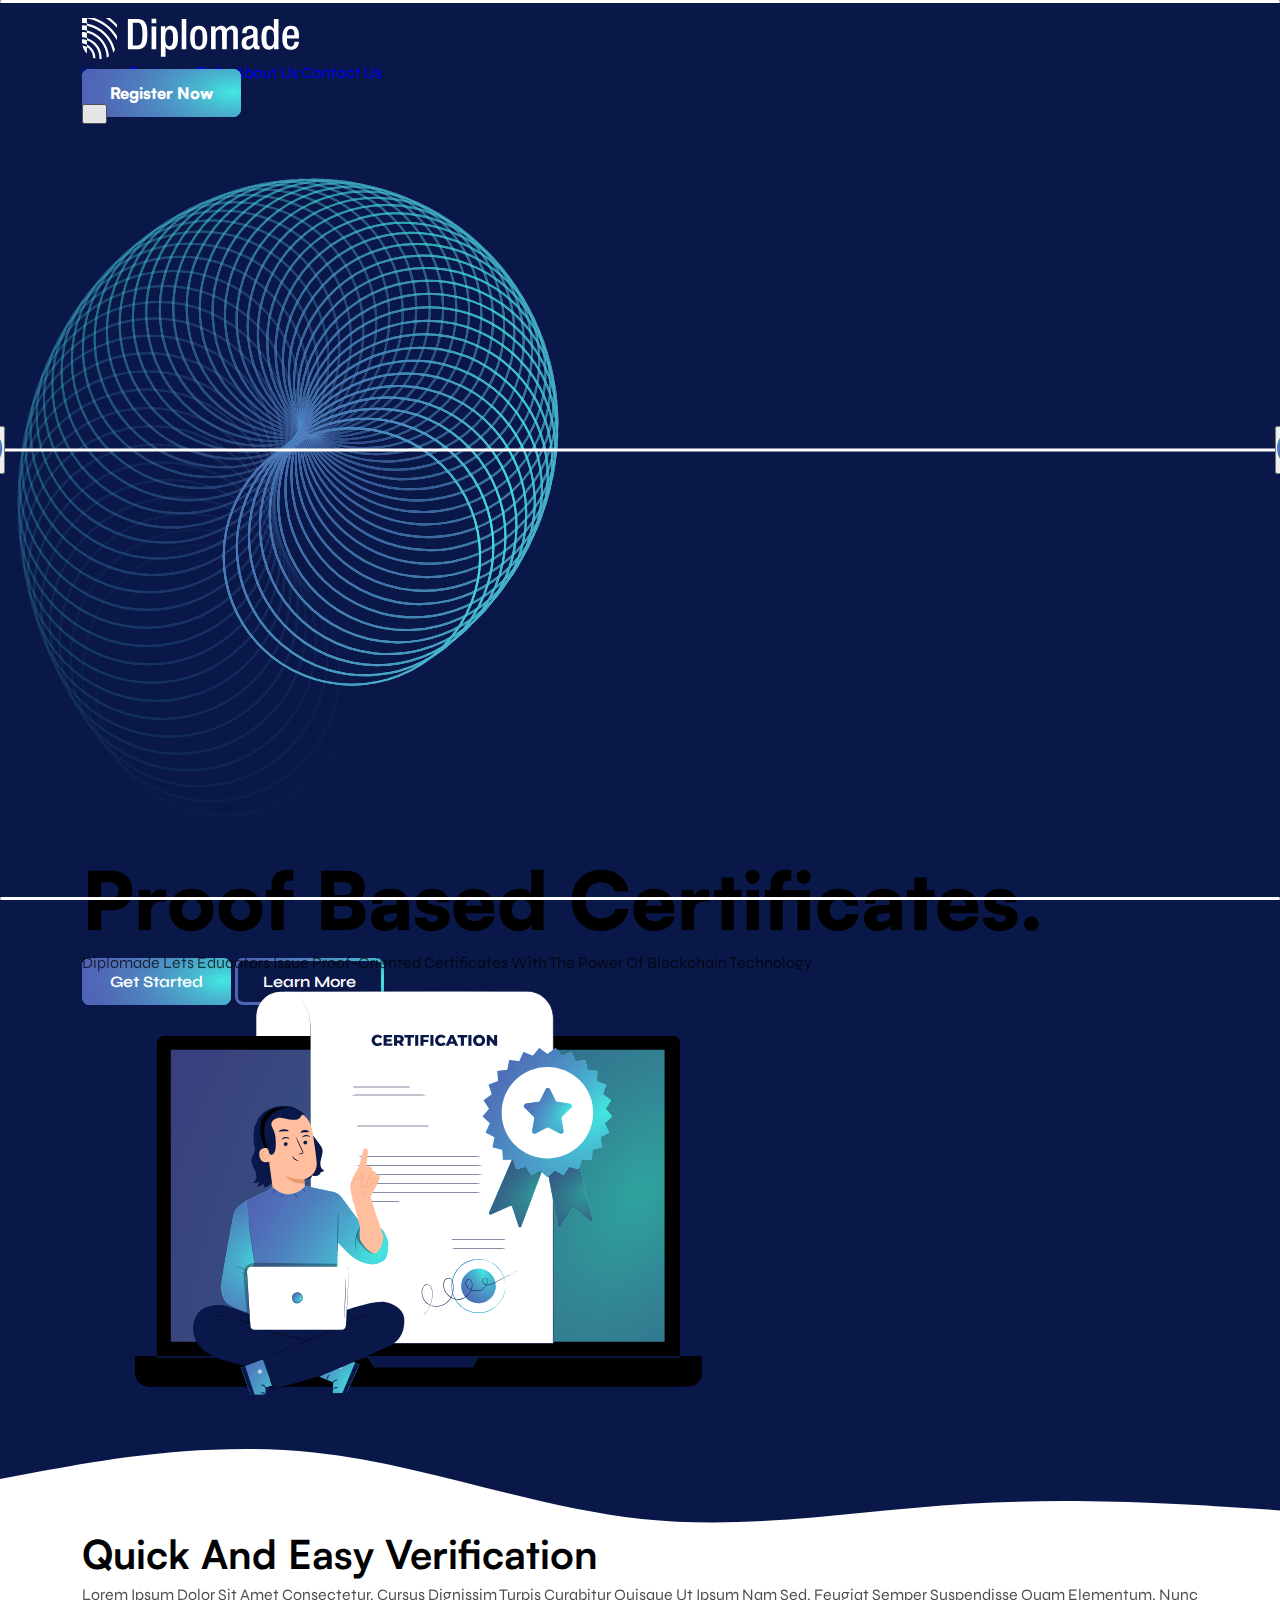
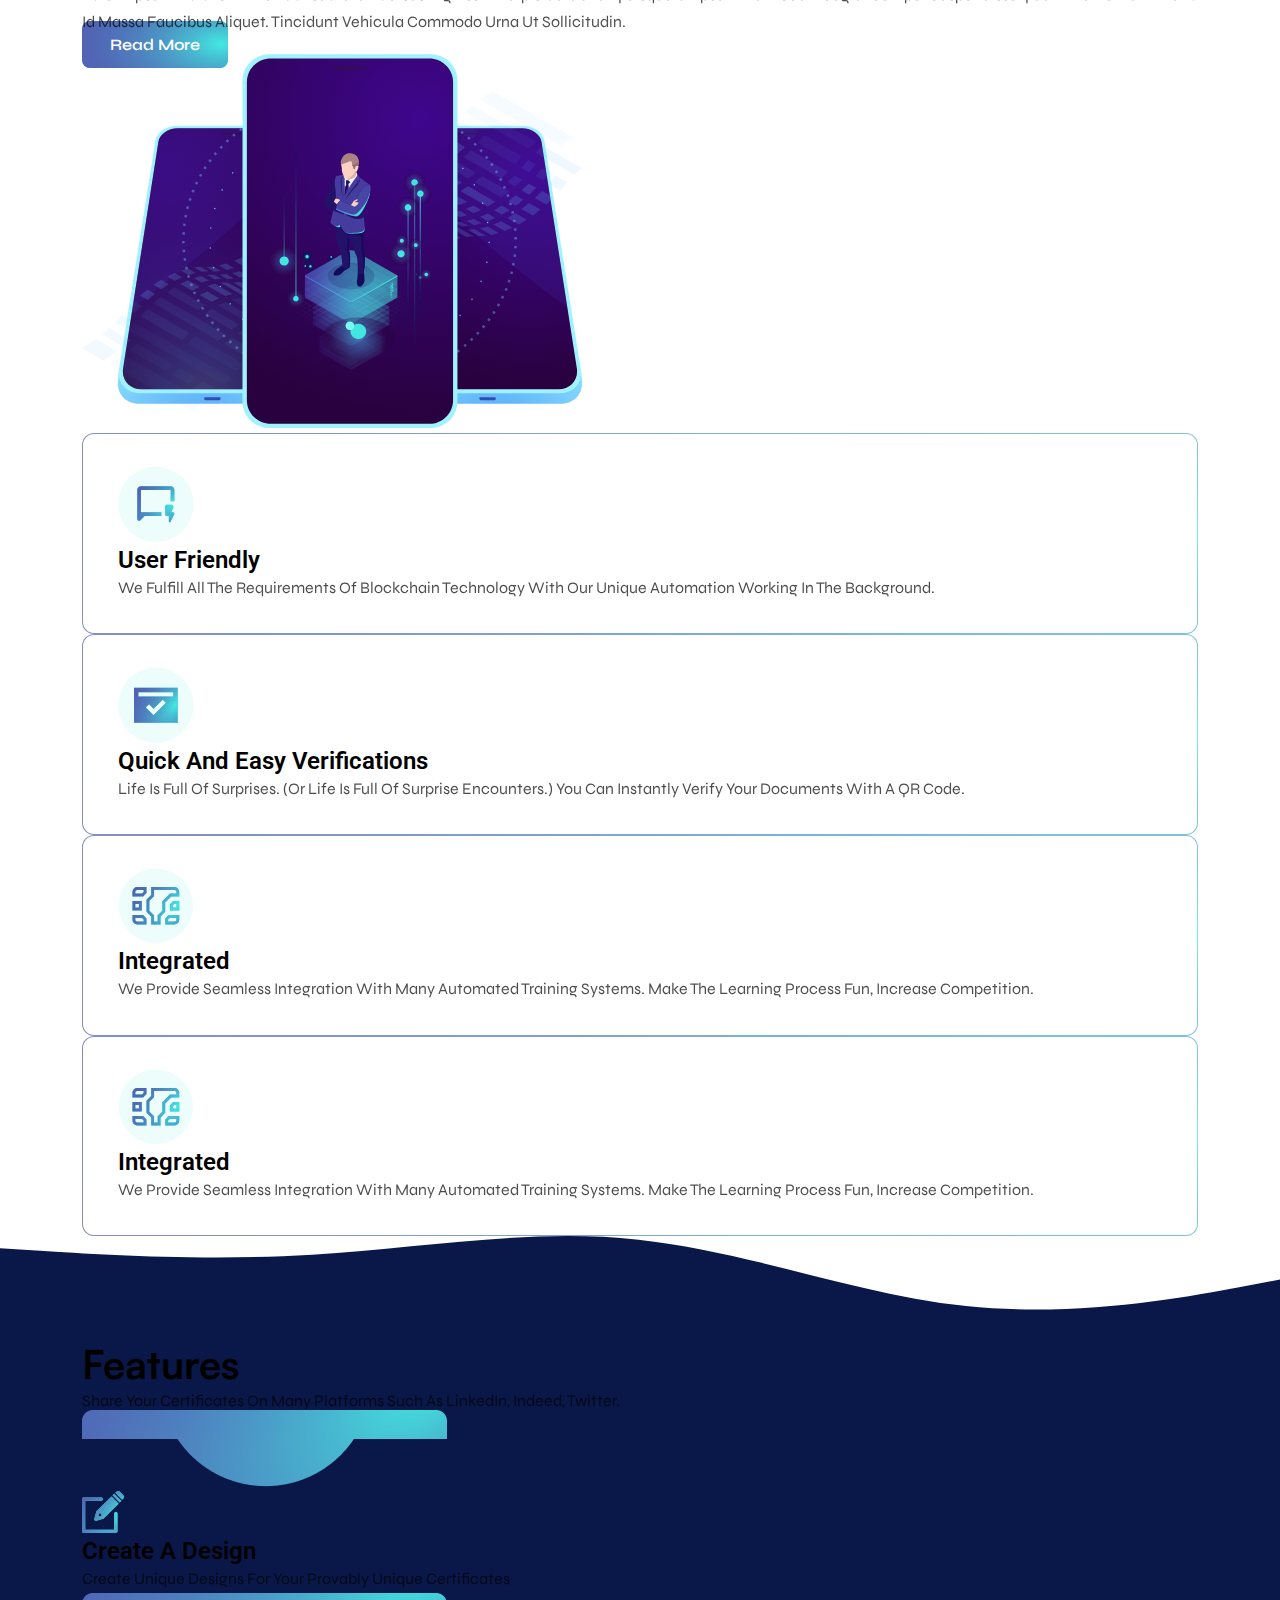
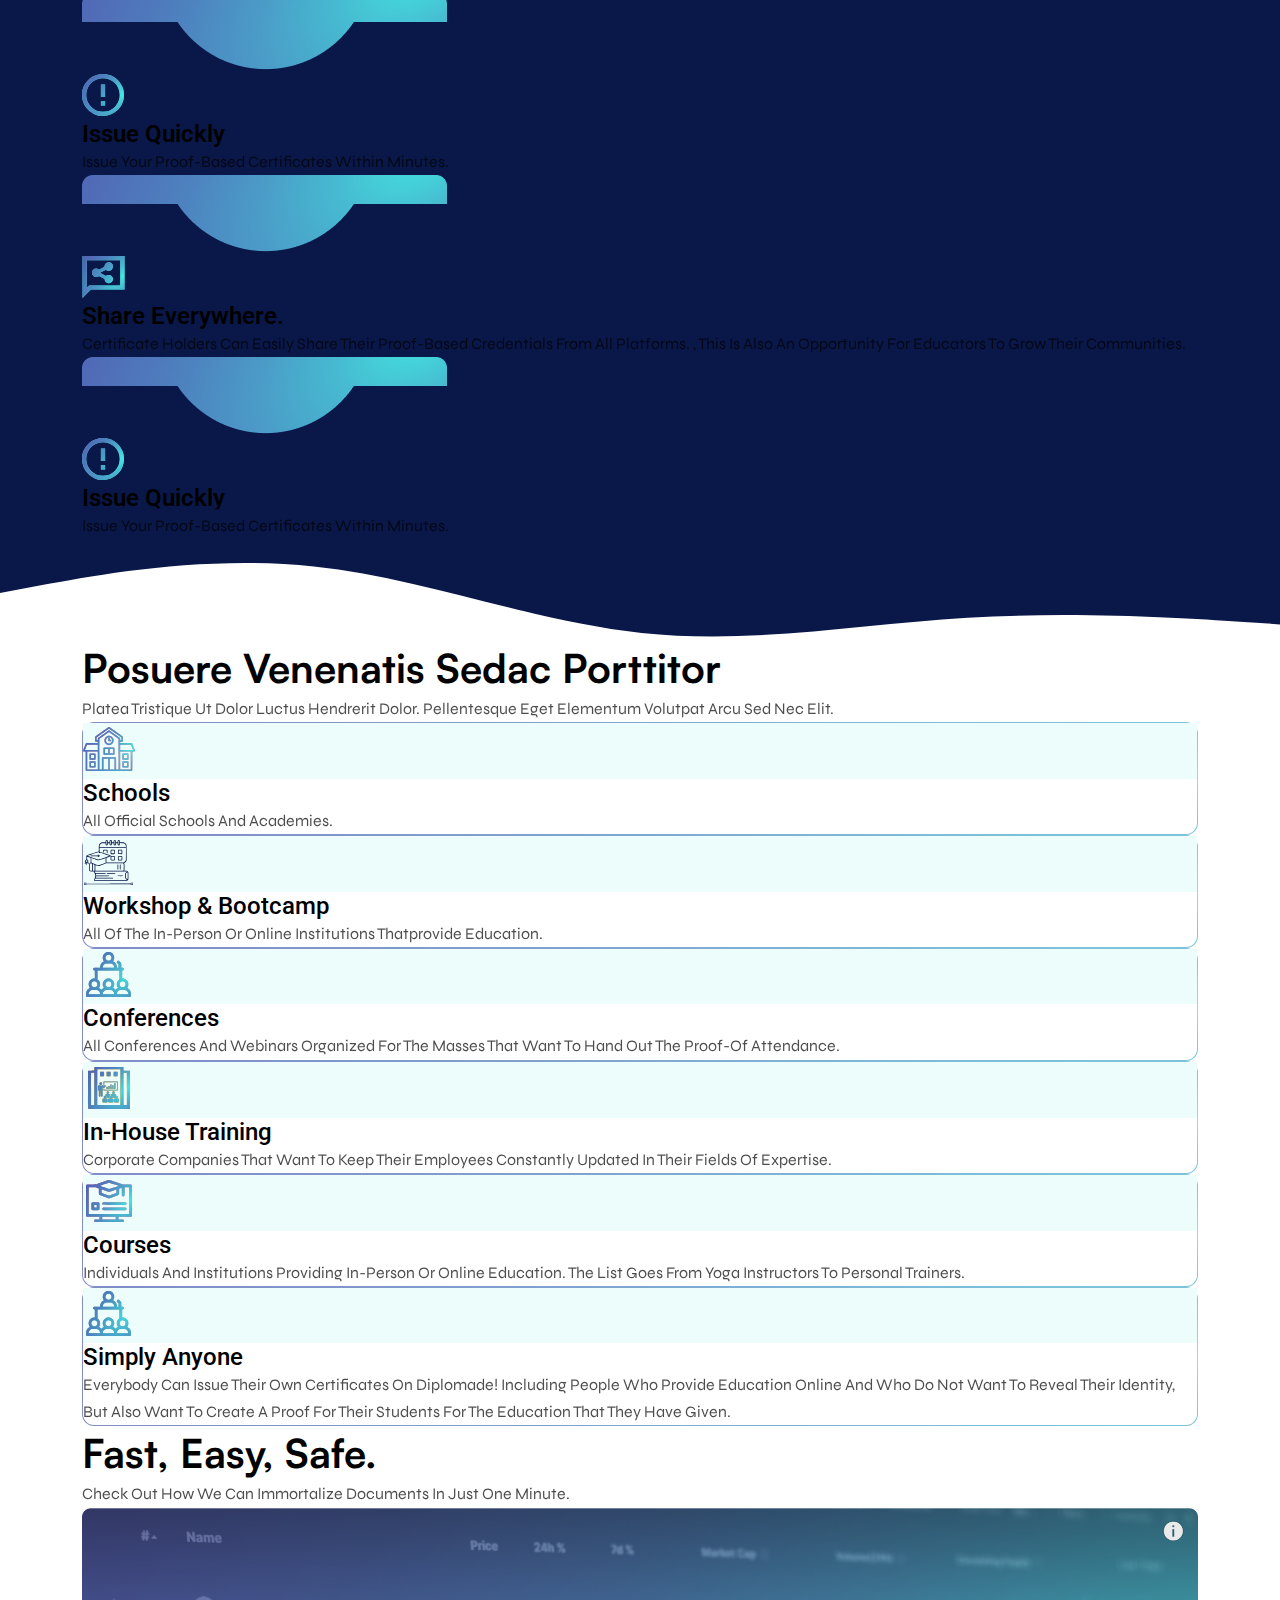
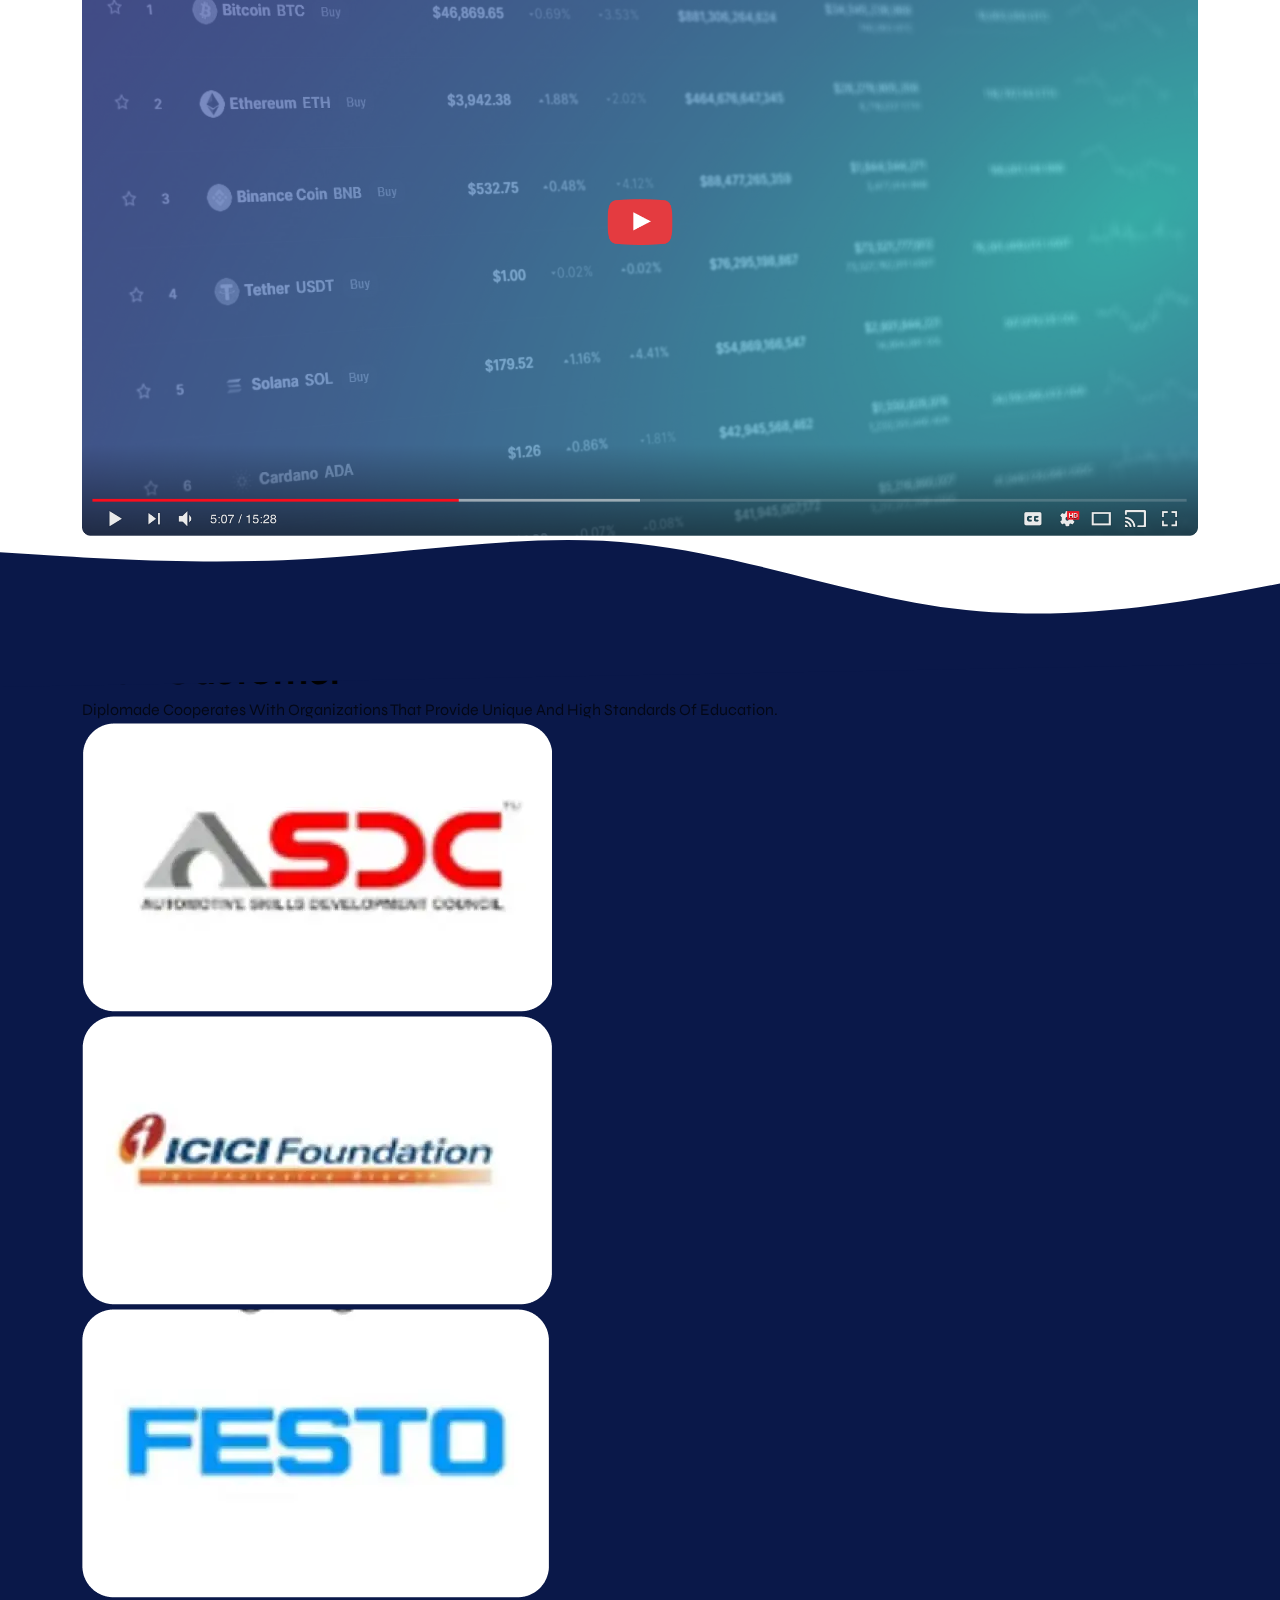
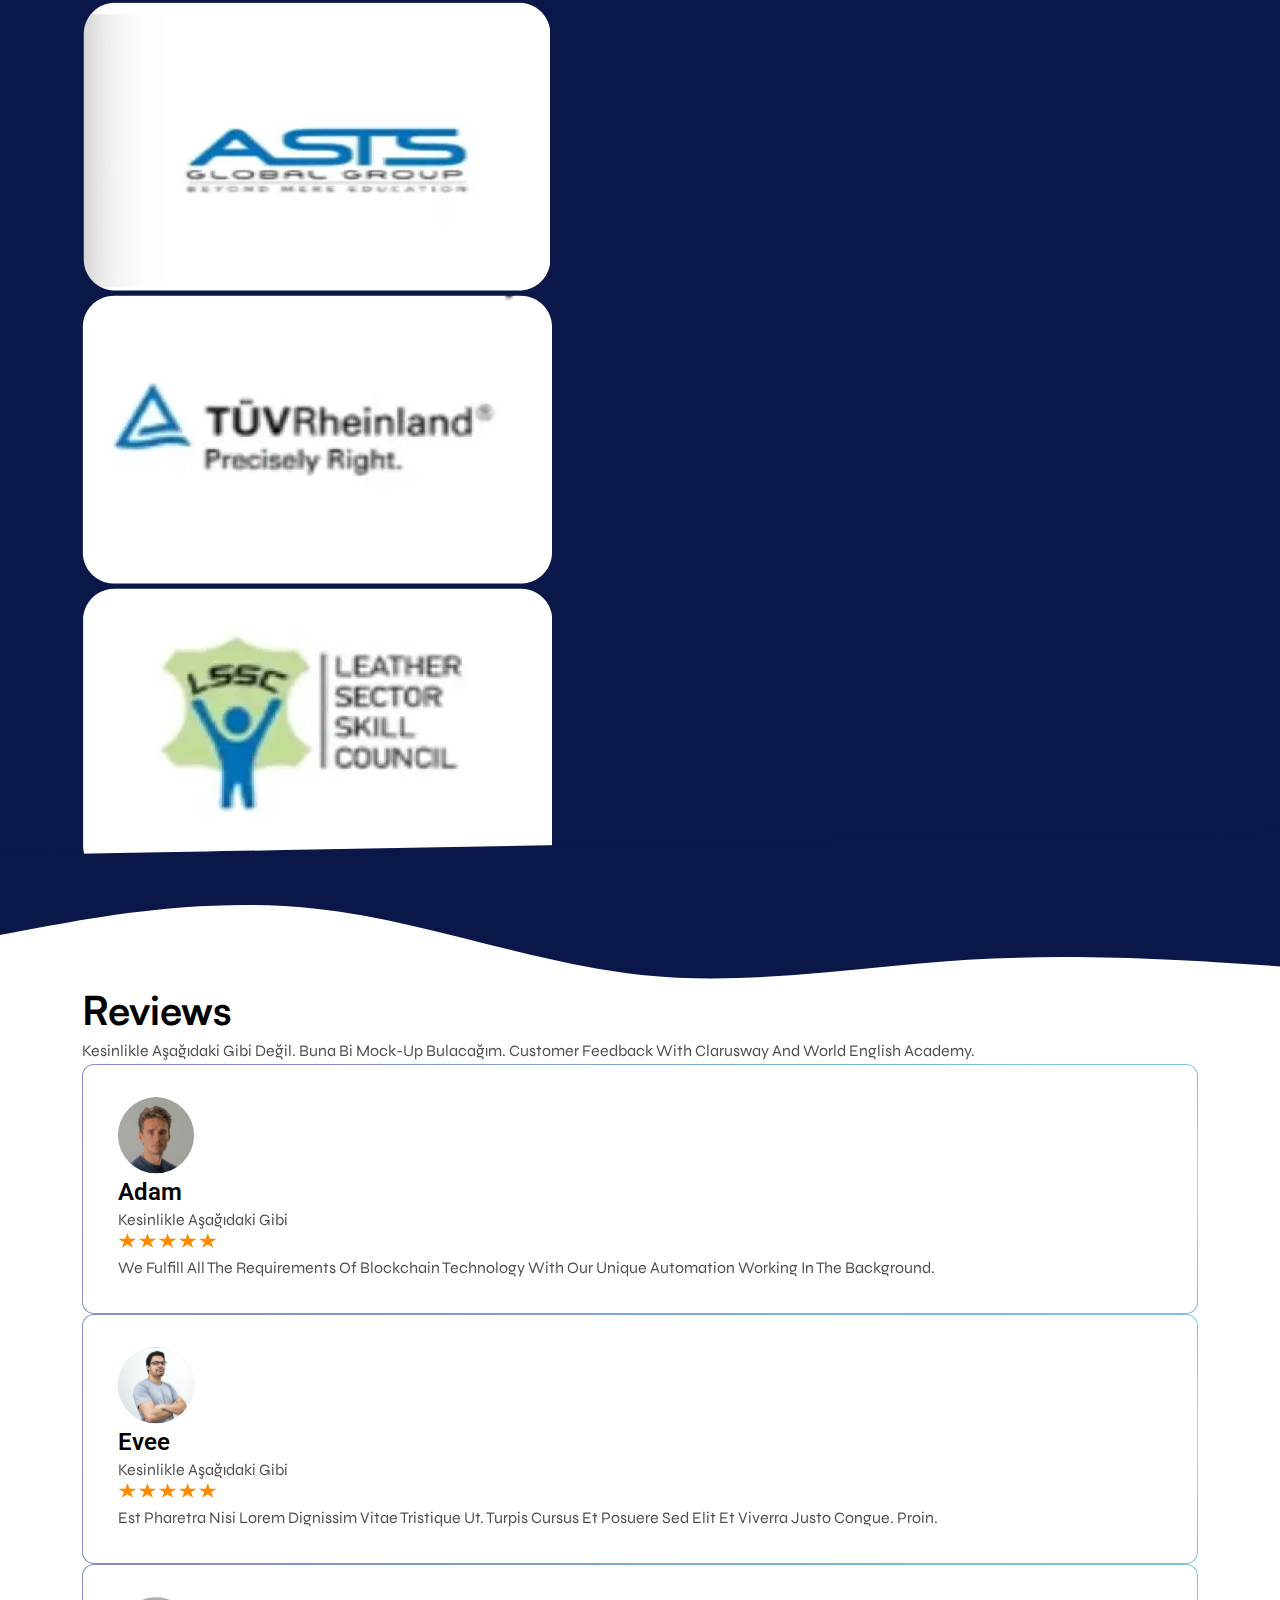
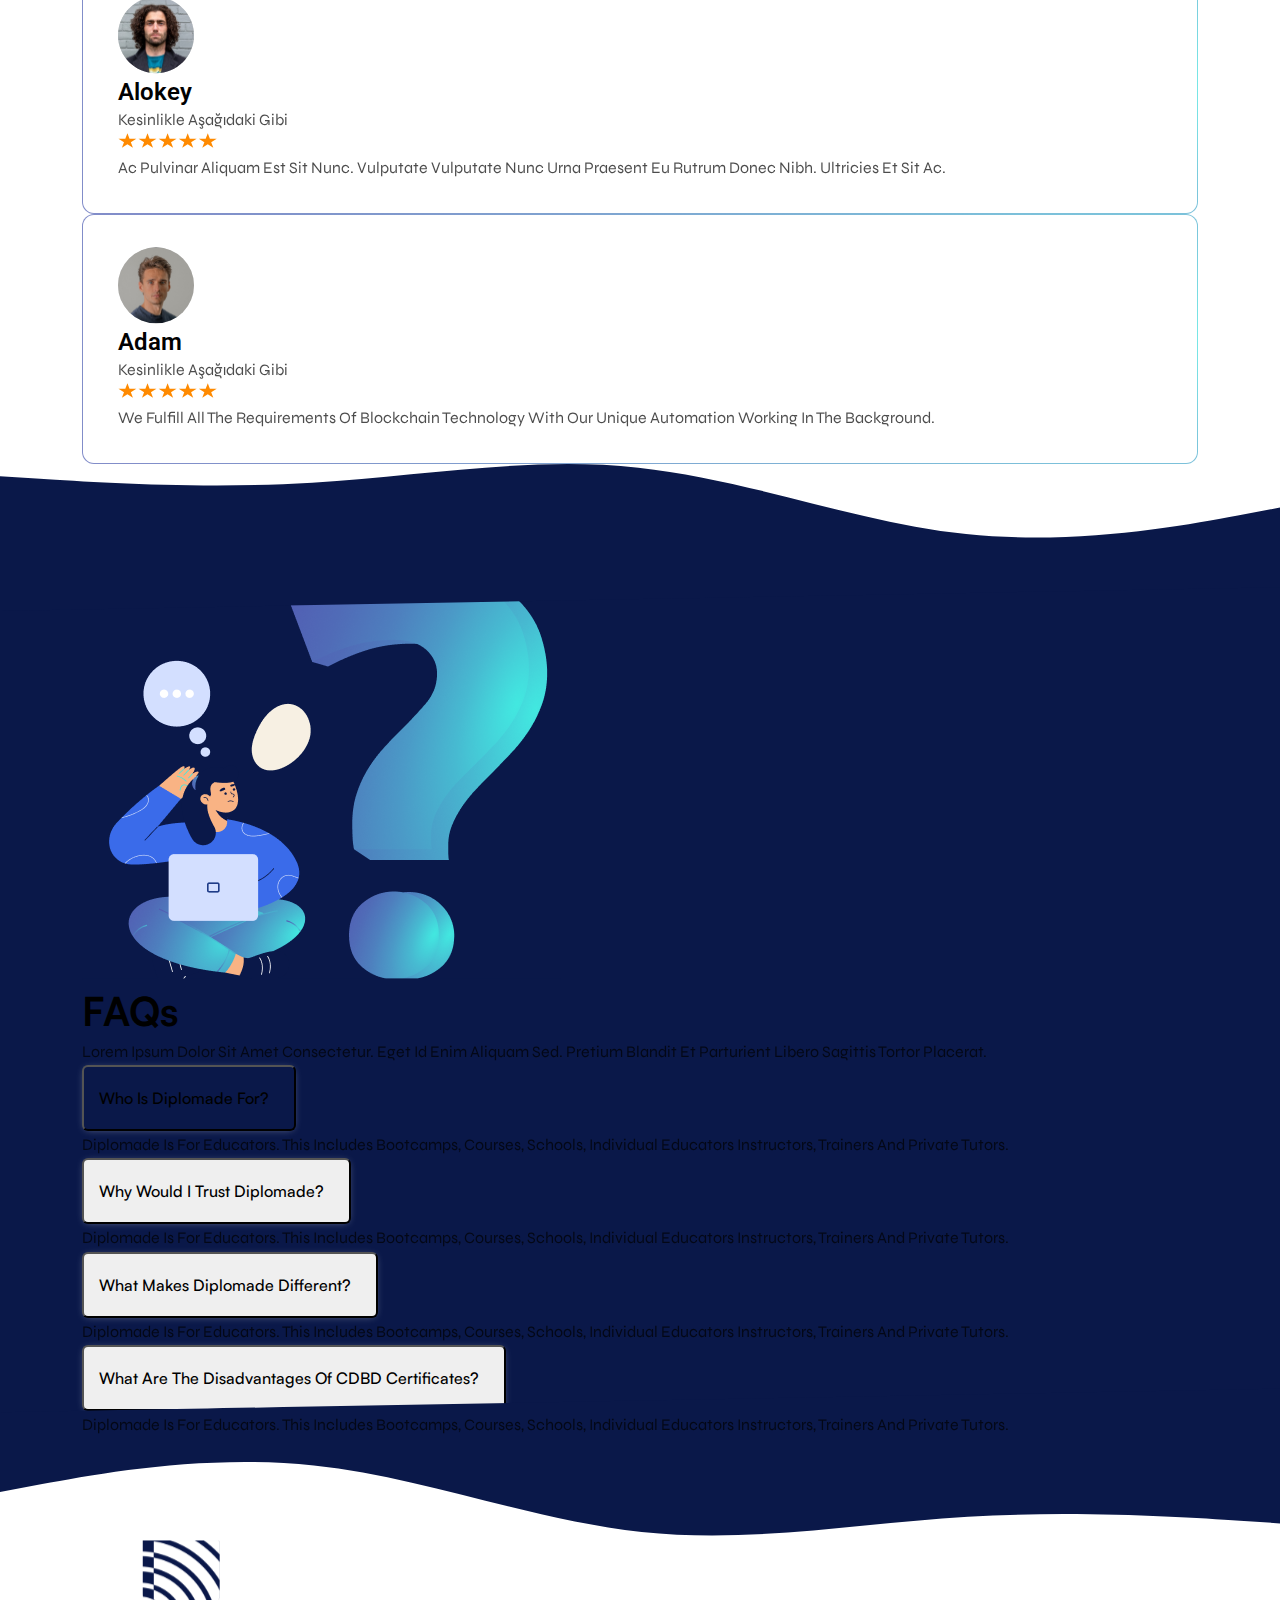
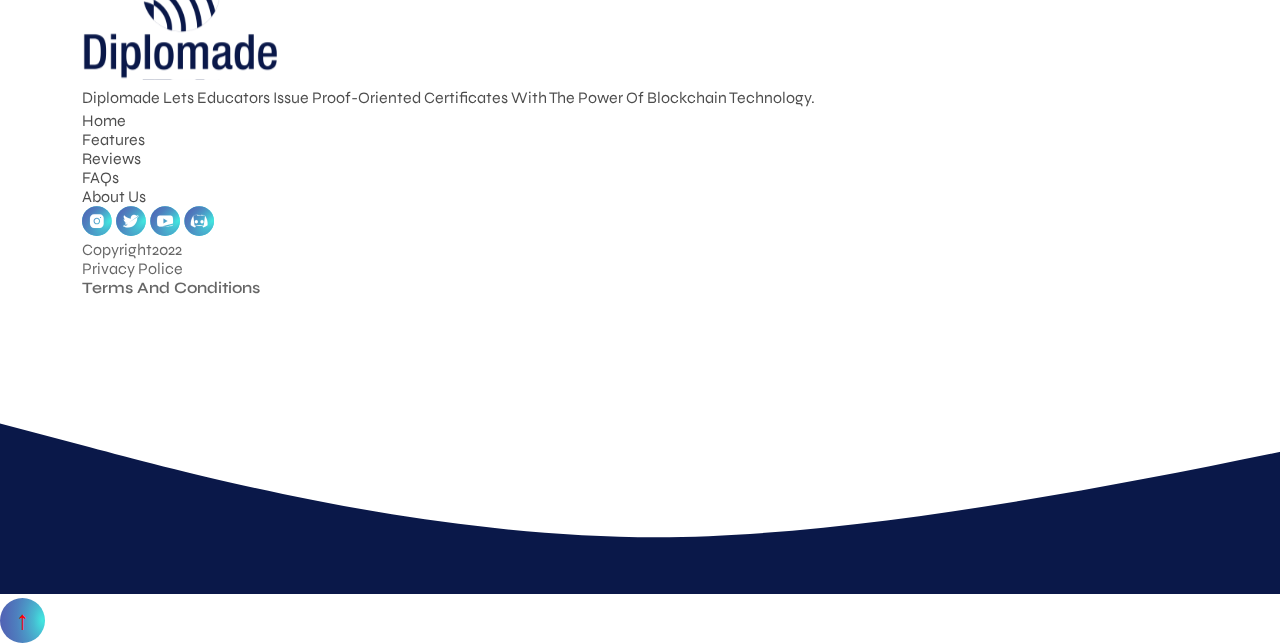
==== commit 4bb19255: "add" ====
--- a/my.html
+++ b/my.html
@@ -23,11 +23,11 @@
 </head>
 
 <body>
-    <header class="min-vh-100 d-flex flex-column position-relative bg_primary">
+    <header class="d-flex flex-column position-relative bg_primary">
 
         <img class="w-100 position-absolute top-0 start-0" src="./assets/image/svg/header_waves.svg" alt="">
         <nav class="position-relative index_10">
-            <div class="container py-4">
+            <div class="custom_container py-4">
                 <div class="d-flex align-items-center justify-content-between">
                     <a class="d-inline-block pagelogo" href="#"><img class="w-100" src="./assets/images/svg/logo.svg"
                             alt="pagelogo" /></a>
@@ -35,7 +35,7 @@
                         <div id="nav_bar"
                             class="flex-column d-flex align-items-center justify-content-center flex-lg-row text-center">
                             <div class="close_btn d-lg-none">
-                                <div onclick="hideNav()" class="close-container">
+                                <div onclick="hideNav()" class="close-custom_container">
                                     <div class="leftright"></div>
                                     <div class="rightleft"></div>
                                 </div>
@@ -65,7 +65,8 @@
                                 href="#Partners">contact us
                             </a>
                             <div>
-                                <a class="nav_button common_btn ff_satoshi_black ms-0 ms-lg-4 mt-4 mt-lg-0 d-inline-block"
+                                <a onclick="hideNav()"
+                                    class="nav_button common_btn ff_satoshi_black ms-0 ms-lg-4 mt-4 mt-lg-0 d-inline-block"
                                     href="#">register now</a>
                             </div>
                         </div>
@@ -79,23 +80,23 @@
                 </div>
             </div>
         </nav>
-        <section class=" d-flex align-items-center justify-content-center flex-grow-1 position-relative">
+        <section class="py-5 d-flex align-items-center justify-content-center flex-grow-1 position-relative">
             <div class="w-75 position-absolute top-50  d-none d-lg-block  start-0 translate-middle-y z-index-1"><img
                     class=" opacity-25 w-50" src="./assets/images/svg/spiral_hero.svg" alt=""></div>
-            <div class="container">
-                <div class="row align-items-center ">
-                    <div class="col-xl-6 z-index-3">
+            <div class="custom_container">
+                <div class="row flex-column-reverse flex-lg-row align-items-center ">
+                    <div class="col-lg-6 mt-4 mt-lg-0 z-index-3">
                         <h1 class="text-white fs_8xl ff_satoshi_black mb-2">Proof based certificates.</h1>
                         <p class="fs_sm fw_regular ff_syne text-white pt-1 opacity_07">Diplomade lets educators issue
                             proof-oriented certificates with the
                             power of blockchain
                             technology</p>
-                        <div class="d-flex align-items-center gap-3 mt-5">
+                        <div class="d-flex align-items-center gap-3 mt-4 mt-sm-5">
                             <a class="common_btn d-inline-block" href="">Get Started</a>
                             <a class="hero_btn d-inline-block" href="">Learn More</a>
                         </div>
                     </div>
-                    <div class="col-xl-6 mt-4 mt-xl-0">
+                    <div class="col-lg-6 z-index-3">
                         <div>
                             <img class="w-100" src="./assets/images/svg/hero-img.svg" alt="">
                         </div>
@@ -104,13 +105,11 @@
             </div>
         </section>
     </header>
-    <section>
-        <img width="100%" class="-m_5" src="./assets/images/svg/curved_header.svg" alt="">
-    </section>
-    <section class="py-lg-5">
-        <div class="container py-5">
-            <div class="row justify-content-center align-items-center">
-                <div class="col-lg-6">
+    <section class="pb-lg-5">
+        <img width="100%" class="curve_margin_top" src="./assets/images/svg/curved_header.svg" alt="">
+        <div class="custom_container py-5">
+            <div class="row pt-xl-5 justify-content-center justify-content-lg-between align-items-center">
+                <div class="col-lg-6 col-xl-5">
                     <h2 class="common_heading">Quick and easy verification</h2>
                     <p class="common_paragraph mt-3 mb-4">Lorem ipsum dolor sit amet consectetur. Cursus dignissim
                         turpis
@@ -126,8 +125,8 @@
             </div>
         </div>
     </section>
-    <section class="py-lg-5">
-        <div class="container py-5 position-relative">
+    <section class="pb-lg-5">
+        <div class="custom_container py-5 position-relative">
             <div class="user_slider">
                 <div class="text-center d-flex flex-column align-items-center user_slides mx-2">
                     <img width="76" class="mb-4" src="./assets/images/svg/user.svg" alt="user">
@@ -167,64 +166,330 @@
             </div>
         </div>
     </section>
+    <div>
+        <img style="transform: rotate(180deg); position: relative; z-index: -1;" class="curve_margin_bottom"
+            width="100%" src="./assets/images/svg/curved_header.svg" alt="">
+    </div>
     <!-- features -->
-    <section class="bg_primary">
-        <div class="container">
-            <div class="slider py-5">
-                <div class="bg-white p-5 text-center features_card position-relative mx_3">
-                    <span class="position-absolute top-0 start-0 w-100">
-                        <img class="w-100" src="./assets/images/png/features_top_img.png" alt="features_top_img">
-                    </span>
-                    <div class="d-inline-block mt-4">
-                        <img class="mt-3" src="./assets/images/svg/Create_a_design_icon.svg" alt="Create_a_design_icon">
-                    </div>
-                    <h3 class="ff_roboto fs_lg fw_semibold">Create a design</h3>
-                    <p class="ff_syne fw_regular fs_sm line_height_170">Create unique designs for your provably unique
-                        certificates</p>
-                </div>
-                <div class="bg-white p-5 text-center features_card position-relative mx_3">
-                    <span class="position-absolute top-0 start-0 w-100">
-                        <img class="w-100" src="./assets/images/png/features_top_img.png" alt="features_top_img">
-                    </span>
-                    <div class="d-inline-block mt-4">
-                        <img class="mt-3" src="./assets/images/svg/Issue_quickly_icon.svg" alt="Issue_quickly_icon">
-                    </div>
-                    <h3 class="ff_roboto fs_lg fw_semibold">Issue quickly</h3>
-                    <p class="ff_syne fw_regular fs_sm line_height_170">Issue your proof-based certificates within
-                        minutes.</p>
-                </div>
-                <div class="bg-white p-5 text-center features_card position-relative mx_3">
-                    <span class="position-absolute top-0 start-0 w-100">
-                        <img class="w-100" src="./assets/images/png/features_top_img.png" alt="features_top_img">
-                    </span>
-                    <div class="d-inline-block mt-4">
-                        <img class="mt-3" src="./assets/images/svg/Share_everywhere._icon.svg" alt="Share_everywhere">
-                    </div>
-                    <h3 class="ff_roboto fs_lg fw_semibold">Share everywhere.</h3>
-                    <p class="ff_syne fw_regular fs_sm line_height_170">Certificate holders can easily share their
-                        proof-based credentials from all platforms. , This is also an opportunity for educators
-                        to grow their communities.</p>
+    <section class="bg_primary py-4 py-sm-0">
+        <div class="custom_container text-center">
+            <h2 class="fs_4xl ff_satoshi_bold mb-1 text-white">features</h2>
+            <p class="fs_sm ff_syne text-white opacity_07 fw_regular mb-sm-5 mb-4">Share your certificates on many
+                platforms such as
+                LinkedIn,
+                Indeed, Twitter.</p>
+        </div>
+        <div class="custom_container position-relative">
+            <div class="slider">
+                <div class="bg-white text-center features_card position-relative mx-2">
+                    <img class="w-100" src="./assets/images/png/features_top_img.png" alt="features_top_img">
+                    <div class="px-3 py-4">
+                        <div class="d-inline-block">
+                            <img class="mb-3" src="./assets/images/svg/Create_a_design_icon.svg"
+                                alt="Create_a_design_icon">
+                        </div>
+                        <h3 class="ff_roboto fs_lg fw_semibold pt-1">Create a design</h3>
+                        <p class="common_paragraph px-xl-5">Create unique designs for your provably
+                            unique
+                            certificates</p>
+                    </div>
+                </div>
+                <div class="bg-white text-center features_card position-relative mx-2">
+                    <img class="w-100" src="./assets/images/png/features_top_img.png" alt="features_top_img">
+                    <div class="px-3 py-4">
+                        <div class="d-inline-block">
+                            <img class="mb-3" src="./assets/images/svg/Issue_quickly_icon.svg" alt="Issue_quickly_icon">
+                        </div>
+                        <h3 class="ff_roboto fs_lg fw_semibold pt-1">Issue quickly</h3>
+                        <p class="common_paragraph px-xl-5">Issue your proof-based certificates within minutes.</p>
+                    </div>
+                </div>
+                <div class="bg-white text-center features_card position-relative mx-2">
+                    <img class="w-100" src="./assets/images/png/features_top_img.png" alt="features_top_img">
+                    <div class="px-3 py-4">
+                        <div class="d-inline-block">
+                            <img class="mb-3" src="./assets/images/svg/Share_everywhere._icon.svg"
+                                alt="Issue_quickly_icon">
+                        </div>
+                        <h3 class="ff_roboto fs_lg fw_semibold pt-1">Share everywhere.</h3>
+                        <p class="common_paragraph">Certificate holders can easily share their proof-based credentials
+                            from all platforms. , This is also an opportunity for educators to grow their communities.
+                        </p>
+                    </div>
+                </div>
+                <div class="bg-white text-center features_card position-relative mx-2">
+                    <img class="w-100" src="./assets/images/png/features_top_img.png" alt="features_top_img">
+                    <div class="px-3 py-4">
+                        <div class="d-inline-block">
+                            <img class="mb-3" src="./assets/images/svg/Issue_quickly_icon.svg" alt="Issue_quickly_icon">
+                        </div>
+                        <h3 class="ff_roboto fs_lg fw_semibold pt-1">Issue quickly</h3>
+                        <p class="common_paragraph">Issue your proof-based certificates within minutes.</p>
+                    </div>
+                </div>
+            </div>
+            <div class="d-flex justify-content-center gap-4 mt-4 pb-lg-5">
+                <button class="features_arrow_prev border-0 bg-transparent"><img src="./assets/images/svg/prev.svg"
+                        alt="prev"></button>
+                <button class="features_arrow_next border-0 bg-transparent"><img src="./assets/images/svg/next.svg"
+                        alt="next"></button>
+            </div>
+        </div>
+    </section>
+    <div> <img class="curve_margin_top" width="100%" src="./assets/images/svg/curved_header.svg" alt="curved_header">
+    </div>
+    <section class="py-xl-5">
+        <div class="custom_container py-5">
+            <h2 class="common_heading text-center mt-sm-5">Posuere venenatis sedac porttitor</h2>
+            <p class="common_paragraph text-center mb-5"> Platea tristique ut dolor luctus hendrerit dolor.
+                Pellentesque eget elementum volutpat arcu sed nec
+                elit.</p>
+            <div class="row justify-content-center pt-xl-5">
+                <div class="col-sm-6 col-lg-4 text-center mb-3">
+                    <div class="border_gradiant py-5 px-3 h-100">
+                        <div class="mb-4 bg_change bg_secondary d-inline-block p-3 rounded-pill">
+                            <svg width="52" height="52" viewBox="0 0 52 52" fill="none"
+                                xmlns="http://www.w3.org/2000/svg">
+                                <path class="fill_svg" fill-rule="evenodd" clip-rule="evenodd"
+                                    d="M25.6089 4.04667C25.5232 4.06887 25.3955 4.15521 25.3252 4.23849C25.2548 4.32168 25.1602 4.38983 25.1149 4.38983C25.0696 4.38983 25.0208 4.41743 25.0064 4.45115C24.9921 4.48486 24.76 4.65681 24.4908 4.83334C24.2215 5.00979 24.0009 5.18142 24.0005 5.21457C24.0001 5.24772 23.9553 5.27491 23.901 5.27491C23.8466 5.27491 23.7069 5.36543 23.5906 5.47607C23.4743 5.5867 23.3556 5.67722 23.3269 5.67722C23.2525 5.67722 22.2403 6.42012 22.2088 6.49785C22.1944 6.53333 22.1448 6.5623 22.0985 6.5623C22.0522 6.5623 21.8987 6.65282 21.7573 6.76345C21.6159 6.87409 21.4756 6.9646 21.4454 6.9646C21.4152 6.9646 21.3329 7.02793 21.2625 7.10541C21.1188 7.26352 20.9416 7.3855 20.5681 7.58343C20.4278 7.65778 20.3132 7.74806 20.3132 7.78411C20.3132 7.82015 20.268 7.84968 20.2128 7.84968C20.1576 7.84968 20.0616 7.9221 19.9994 8.01061C19.9372 8.09911 19.8565 8.17153 19.82 8.17153C19.7835 8.17153 19.638 8.26205 19.4965 8.37268C19.3551 8.48332 19.1986 8.57384 19.1488 8.57384C19.0989 8.57384 19.0581 8.60224 19.0581 8.63692C19.0581 8.67168 18.9435 8.76944 18.8032 8.85416C18.663 8.93897 18.4859 9.06771 18.4097 9.14028C18.3334 9.21286 18.1746 9.32333 18.0567 9.38569C17.9388 9.44813 17.7957 9.54444 17.7387 9.59972C17.6817 9.655 17.6075 9.7003 17.5738 9.7003C17.5402 9.7003 17.4018 9.80892 17.2664 9.94168C17.131 10.0744 16.9669 10.1831 16.9018 10.1831C16.8367 10.1831 16.7834 10.2136 16.7834 10.2509C16.7834 10.2881 16.6599 10.3869 16.5089 10.4703C16.3579 10.5538 16.2343 10.6499 16.2343 10.6841C16.2343 10.7183 16.1975 10.7463 16.1526 10.7463C16.1077 10.7463 15.9951 10.8187 15.9025 10.9072C15.8099 10.9957 15.6878 11.0681 15.6312 11.0681C15.5747 11.0681 15.5284 11.1019 15.5284 11.1432C15.5284 11.1845 15.4666 11.2386 15.3911 11.2635C15.3157 11.2884 15.1303 11.4174 14.9793 11.5503C14.8283 11.6832 14.6607 11.792 14.6067 11.7921C14.5528 11.7922 14.5087 11.8203 14.5087 11.8545C14.5087 11.8887 14.3851 11.9848 14.2341 12.0683C14.0831 12.1517 13.9596 12.2504 13.9596 12.2877C13.9596 12.325 13.9096 12.3555 13.8484 12.3555C13.7873 12.3555 13.7256 12.3857 13.7112 12.4226C13.6968 12.4594 13.4733 12.6272 13.2144 12.7953C12.9556 12.9635 12.7261 13.1251 12.7046 13.1546C12.683 13.184 12.5507 13.2903 12.4104 13.3907L12.1555 13.5734V16.008V18.4425L12.3577 18.6376C12.5493 18.8225 12.6191 18.8341 13.6912 18.8588L14.8224 18.8848V19.4823V20.0798L9.07676 20.081C2.97372 20.0823 3.02722 20.079 2.86148 20.4635C2.81888 20.5622 2.75707 20.6431 2.72421 20.6431C2.69126 20.6431 2.66436 20.7336 2.66436 20.8442C2.66436 20.9549 2.62906 21.0454 2.58592 21.0454C2.54278 21.0454 2.50748 21.1156 2.50748 21.2016C2.50748 21.2875 2.47218 21.3801 2.42904 21.4075C2.3859 21.4348 2.35037 21.5184 2.35013 21.5932C2.34982 21.6681 2.29687 21.833 2.23247 21.9597C2.168 22.0866 2.11529 22.2585 2.11529 22.3419C2.11529 22.4254 2.07999 22.4937 2.03685 22.4937C1.9937 22.4937 1.95841 22.5661 1.95841 22.6546C1.95841 22.7431 1.92311 22.8155 1.87997 22.8155C1.83683 22.8155 1.80153 22.9039 1.80153 23.0119C1.80153 23.12 1.77274 23.2266 1.7376 23.2489C1.70246 23.2712 1.60535 23.5086 1.52189 23.7766C1.43843 24.0446 1.34368 24.2638 1.31128 24.2638C1.27897 24.2638 1.25245 24.3544 1.25245 24.465C1.25245 24.5756 1.21716 24.6661 1.17402 24.6661C1.13087 24.6661 1.09558 24.7209 1.09558 24.788C1.09558 24.8549 1.06389 24.9726 1.02522 25.0495C0.986468 25.1263 0.894616 25.3521 0.82104 25.5512C0.747464 25.7504 0.655612 25.9761 0.616863 26.053C0.578192 26.1298 0.546503 26.2475 0.546503 26.3145C0.546503 26.3815 0.511205 26.4363 0.468064 26.4363C0.424922 26.4363 0.389624 26.5027 0.389624 26.5838C0.389624 26.665 0.366798 26.7548 0.338874 26.7834C0.247963 26.8766 0.00260555 27.6781 1.70614e-05 27.8902C-0.00147328 28.0065 0.0948499 28.209 0.220117 28.3529L0.442806 28.6088H1.55358H2.66436V38.0228C2.66436 44.2451 2.69095 47.4368 2.7428 47.4368C2.78594 47.4368 2.82124 47.4959 2.82124 47.5682C2.82124 47.6404 2.89725 47.7671 2.99012 47.8498C3.15413 47.9957 3.81271 48 26 48C48.1873 48 48.8459 47.9957 49.0099 47.8498C49.1028 47.7671 49.1788 47.6404 49.1788 47.5682C49.1788 47.4959 49.2141 47.4368 49.2572 47.4368C49.3091 47.4368 49.3356 44.2451 49.3356 38.0228V28.6088H50.4464H51.5572L51.7799 28.3529C51.9052 28.209 52.0015 28.0065 52 27.8902C51.9974 27.6781 51.752 26.8766 51.6611 26.7834C51.6332 26.7548 51.6104 26.665 51.6104 26.5838C51.6104 26.5027 51.5751 26.4363 51.5319 26.4363C51.4888 26.4363 51.4535 26.3815 51.4535 26.3145C51.4535 26.2475 51.4218 26.1298 51.3831 26.053C51.3444 25.9761 51.2525 25.7504 51.179 25.5512C51.1054 25.3521 51.0135 25.1263 50.9748 25.0495C50.9361 24.9726 50.9044 24.8549 50.9044 24.788C50.9044 24.7209 50.8691 24.6661 50.826 24.6661C50.7828 24.6661 50.7475 24.5756 50.7475 24.465C50.7475 24.3544 50.721 24.2638 50.6887 24.2638C50.6563 24.2638 50.5616 24.0446 50.4781 23.7766C50.3946 23.5086 50.2975 23.2712 50.2624 23.2489C50.2273 23.2266 50.1985 23.12 50.1985 23.0119C50.1985 22.9039 50.1632 22.8155 50.12 22.8155C50.0769 22.8155 50.0416 22.7431 50.0416 22.6546C50.0416 22.5661 50.0063 22.4937 49.9632 22.4937C49.92 22.4937 49.8847 22.4254 49.8847 22.3419C49.8847 22.2585 49.832 22.0866 49.7675 21.9597C49.7031 21.833 49.6502 21.6681 49.6499 21.5932C49.6496 21.5184 49.6141 21.4348 49.571 21.4075C49.5278 21.3801 49.4925 21.2875 49.4925 21.2016C49.4925 21.1156 49.4572 21.0454 49.4141 21.0454C49.3709 21.0454 49.3356 20.9549 49.3356 20.8442C49.3356 20.7336 49.3003 20.6431 49.2572 20.6431C49.2141 20.6431 49.1788 20.5748 49.1788 20.4913C49.1788 20.3978 49.0763 20.2897 48.912 20.2097C48.674 20.0938 48.0256 20.0798 42.9114 20.0798H37.1776V19.4823V18.8848L38.3088 18.8588C39.3809 18.8341 39.4507 18.8225 39.6423 18.6376L39.8445 18.4425V16.008V13.5734L39.5896 13.3895C39.4493 13.2884 39.2938 13.1651 39.2438 13.1156C39.1938 13.066 38.9643 12.9025 38.734 12.7523C38.5035 12.6021 38.3032 12.4514 38.2888 12.4173C38.2744 12.3834 38.2127 12.3555 38.1516 12.3555C38.0904 12.3555 38.0404 12.325 38.0404 12.2877C38.0404 12.2504 37.9169 12.1517 37.7659 12.0683C37.6149 11.9848 37.4913 11.8887 37.4913 11.8545C37.4913 11.8203 37.4473 11.7922 37.3933 11.7921C37.3394 11.792 37.1717 11.6832 37.0207 11.5503C36.8697 11.4174 36.6844 11.2884 36.6089 11.2635C36.5334 11.2386 36.4716 11.1845 36.4716 11.1432C36.4716 11.1019 36.4253 11.0681 36.3688 11.0681C36.3122 11.0681 36.1901 10.9957 36.0975 10.9072C36.0049 10.8187 35.8924 10.7463 35.8474 10.7463C35.8025 10.7463 35.7657 10.7183 35.7657 10.6841C35.7657 10.6499 35.6421 10.5538 35.4911 10.4703C35.3401 10.3869 35.2166 10.2881 35.2166 10.2509C35.2166 10.2136 35.1633 10.1831 35.0982 10.1831C35.0331 10.1831 34.8701 10.0756 34.7361 9.9441C34.602 9.8127 34.4259 9.68356 34.3447 9.65709C34.2634 9.63062 34.1969 9.57526 34.1969 9.53398C34.1969 9.49271 34.1439 9.45891 34.0792 9.45891C34.0145 9.45891 33.9616 9.42271 33.9616 9.37845C33.9616 9.3342 33.9153 9.29799 33.8587 9.29799C33.8021 9.29799 33.6874 9.23282 33.6038 9.15316C33.5201 9.0735 33.337 8.93897 33.1968 8.85416C33.0565 8.76944 32.9419 8.67168 32.9419 8.63692C32.9419 8.60224 32.9011 8.57384 32.8512 8.57384C32.8014 8.57384 32.6449 8.48332 32.5035 8.37268C32.362 8.26205 32.2165 8.17153 32.18 8.17153C32.1435 8.17153 32.0628 8.09911 32.0006 8.01061C31.9384 7.9221 31.8424 7.84968 31.7872 7.84968C31.732 7.84968 31.6868 7.82015 31.6868 7.78411C31.6868 7.74806 31.5722 7.65778 31.4319 7.58343C31.0584 7.3855 30.8812 7.26352 30.7375 7.10541C30.6671 7.02793 30.5848 6.9646 30.5546 6.9646C30.5244 6.9646 30.3841 6.87409 30.2427 6.76345C30.1013 6.65282 29.9478 6.5623 29.9015 6.5623C29.8552 6.5623 29.8056 6.53333 29.7912 6.49785C29.7597 6.42012 28.7475 5.67722 28.6731 5.67722C28.6444 5.67722 28.5257 5.5867 28.4094 5.47607C28.2931 5.36543 28.1534 5.27491 28.099 5.27491C28.0447 5.27491 27.9999 5.24772 27.9995 5.21457C27.9991 5.18142 27.7785 5.00979 27.5092 4.83334C27.24 4.65681 27.0079 4.48486 26.9936 4.45115C26.9792 4.41743 26.9174 4.38983 26.8563 4.38983C26.7951 4.38983 26.7452 4.35773 26.7452 4.31855C26.7452 4.27936 26.6251 4.18884 26.4784 4.11739C26.217 3.99018 25.9196 3.96596 25.6089 4.04667ZM26.2241 5.87837C26.2888 5.94475 26.3665 5.99907 26.3968 5.99907C26.4271 5.99907 26.6238 6.12579 26.834 6.28068C27.0442 6.43557 27.2484 6.5623 27.2879 6.5623C27.3273 6.5623 27.3714 6.59271 27.3858 6.62997C27.4208 6.72057 28.2145 7.28645 28.3066 7.28645C28.3466 7.28645 28.3911 7.3167 28.4055 7.35372C28.4198 7.39065 28.6258 7.5535 28.863 7.71547C29.1003 7.87752 29.3371 8.04641 29.3892 8.09082C29.4413 8.13516 29.5047 8.17153 29.53 8.17153C29.5553 8.17153 29.6603 8.25794 29.7633 8.36351C29.8662 8.46908 30.0587 8.60465 30.1911 8.66476C30.3235 8.72486 30.4318 8.80138 30.4318 8.83485C30.4318 8.86833 30.4848 8.89568 30.5495 8.89568C30.6142 8.89568 30.6671 8.92618 30.6671 8.96351C30.6671 9.00077 30.7907 9.09949 30.9417 9.18293C31.0927 9.26637 31.2162 9.36252 31.2162 9.39672C31.2162 9.43091 31.2691 9.45891 31.3339 9.45891C31.3986 9.45891 31.4515 9.49512 31.4515 9.53937C31.4515 9.58363 31.5045 9.61984 31.5692 9.61984C31.6339 9.61984 31.6868 9.65033 31.6868 9.68767C31.6868 9.72492 31.8104 9.82365 31.9614 9.90708C32.1124 9.99052 32.2359 10.0867 32.2359 10.1209C32.2359 10.1551 32.286 10.1831 32.3471 10.1831C32.4082 10.1831 32.4699 10.2103 32.4843 10.2434C32.4987 10.2766 32.7222 10.4486 32.9811 10.6256C33.2399 10.8026 33.4635 10.9746 33.4778 11.0078C33.4923 11.0409 33.554 11.0681 33.6151 11.0681C33.6762 11.0681 33.7263 11.0969 33.7263 11.132C33.7263 11.1671 33.902 11.3029 34.1169 11.4337C34.3317 11.5645 34.5082 11.6988 34.5091 11.732C34.5099 11.7651 34.5636 11.7923 34.6283 11.7923C34.693 11.7923 34.746 11.8203 34.746 11.8545C34.746 11.8887 34.8695 11.9848 35.0205 12.0683C35.1715 12.1517 35.295 12.2504 35.295 12.2877C35.295 12.325 35.3413 12.3555 35.3979 12.3555C35.4545 12.3555 35.5766 12.4279 35.6692 12.5165C35.7618 12.605 35.8582 12.6774 35.8833 12.6774C35.9086 12.6774 35.9819 12.7227 36.0463 12.778C36.1107 12.8333 36.2062 12.9147 36.2587 12.959C36.3111 13.0032 36.4504 13.0905 36.5683 13.1529C36.6862 13.2153 36.8451 13.3257 36.9213 13.3983C36.9976 13.4709 37.1746 13.5996 37.3148 13.6844C37.4551 13.7692 37.5698 13.8669 37.5698 13.9017C37.5698 13.9364 37.6161 13.9648 37.6726 13.9648C37.7292 13.9648 37.8513 14.0372 37.9439 14.1257C38.0365 14.2142 38.1339 14.2866 38.1604 14.2866C38.1869 14.2866 38.2589 14.3383 38.3205 14.4016C38.4089 14.4922 38.4326 14.807 38.4326 15.8901V17.2637H37.8051H37.1776V16.2294C37.1776 15.0849 37.143 14.9952 36.5674 14.6464C36.4285 14.5622 36.3147 14.4649 36.3147 14.4302C36.3147 14.3955 36.2769 14.3671 36.2307 14.3671C36.1845 14.3671 36.0975 14.3218 36.0373 14.2665C35.8419 14.0867 35.7301 14.0069 35.5121 13.8915C35.3942 13.8292 35.2353 13.7187 35.1591 13.6461C35.0829 13.5736 34.9058 13.4448 34.7656 13.36C34.6253 13.2753 34.5106 13.1775 34.5106 13.1428C34.5106 13.1081 34.4478 13.0797 34.3711 13.0797C34.2943 13.0797 34.1807 13.0073 34.1185 12.9188C34.0562 12.8303 33.9687 12.7578 33.9238 12.7578C33.879 12.7578 33.7471 12.6673 33.6308 12.5567C33.5145 12.446 33.3958 12.3555 33.3671 12.3555C33.2927 12.3555 32.2805 11.6126 32.249 11.5349C32.2346 11.4994 32.185 11.4705 32.1387 11.4705C32.0924 11.4705 31.9389 11.3799 31.7975 11.2693C31.6561 11.1587 31.5057 11.0681 31.4633 11.0681C31.4209 11.0681 31.3744 11.0379 31.36 11.0009C31.3456 10.9639 31.1397 10.8011 30.9024 10.6391C30.6652 10.4771 30.4284 10.3082 30.3763 10.2638C30.3242 10.2194 30.2477 10.1831 30.2064 10.1831C30.165 10.1831 30.1194 10.1553 30.105 10.1214C30.0645 10.0258 29.2836 9.45891 29.1924 9.45891C29.1478 9.45891 29.0997 9.43172 29.0852 9.39857C29.043 9.30089 28.4889 8.89568 28.3976 8.89568C28.3516 8.89568 28.314 8.85947 28.314 8.81522C28.314 8.77097 28.261 8.73476 28.1963 8.73476C28.1316 8.73476 28.0786 8.69855 28.0786 8.6543C28.0786 8.61004 28.0418 8.57384 27.9967 8.57384C27.9517 8.57384 27.8197 8.48332 27.7035 8.37268C27.5871 8.26205 27.4474 8.17153 27.3931 8.17153C27.3387 8.17153 27.2942 8.13532 27.2942 8.09107C27.2942 8.04681 27.2413 8.01061 27.1766 8.01061C27.1119 8.01061 27.0589 7.9744 27.0589 7.93014C27.0589 7.88589 27.0221 7.84968 26.9772 7.84968C26.9323 7.84968 26.8176 7.77477 26.7223 7.68321C26.627 7.59172 26.452 7.49662 26.3334 7.472C26.2148 7.44737 26.1177 7.39556 26.1177 7.35685C26.1177 7.31815 26.0647 7.28645 26 7.28645C25.9353 7.28645 25.8823 7.32266 25.8823 7.36691C25.8823 7.41117 25.8144 7.44737 25.7315 7.44737C25.6485 7.44737 25.4188 7.5741 25.2209 7.72899C25.0231 7.88388 24.8263 8.01061 24.7835 8.01061C24.7407 8.01061 24.7058 8.03861 24.7058 8.0728C24.7058 8.107 24.5822 8.20315 24.4312 8.28659C24.2802 8.37003 24.1567 8.46875 24.1567 8.50601C24.1567 8.54334 24.1037 8.57384 24.039 8.57384C23.9743 8.57384 23.9214 8.61004 23.9214 8.6543C23.9214 8.69855 23.8684 8.73476 23.8037 8.73476C23.739 8.73476 23.686 8.77097 23.686 8.81522C23.686 8.85947 23.6484 8.89568 23.6024 8.89568C23.5111 8.89568 22.957 9.30089 22.9148 9.39857C22.9003 9.43172 22.8522 9.45891 22.8076 9.45891C22.7164 9.45891 21.9355 10.0258 21.895 10.1214C21.8806 10.1553 21.835 10.1831 21.7936 10.1831C21.7523 10.1831 21.6758 10.2194 21.6237 10.2638C21.5716 10.3082 21.3348 10.4771 21.0976 10.6391C20.8603 10.8011 20.6544 10.9639 20.64 11.0009C20.6256 11.0379 20.5792 11.0681 20.5367 11.0681C20.4943 11.0681 20.3439 11.1587 20.2025 11.2693C20.0611 11.3799 19.9076 11.4705 19.8613 11.4705C19.815 11.4705 19.7654 11.4994 19.751 11.5349C19.7195 11.6126 18.7073 12.3555 18.6329 12.3555C18.6042 12.3555 18.4855 12.446 18.3692 12.5567C18.2529 12.6673 18.121 12.7578 18.0762 12.7578C18.0313 12.7578 17.9438 12.8303 17.8816 12.9188C17.8193 13.0073 17.7057 13.0797 17.6289 13.0797C17.5522 13.0797 17.4894 13.1081 17.4894 13.1428C17.4894 13.1775 17.3747 13.2753 17.2344 13.36C17.0942 13.4448 16.9171 13.5736 16.8409 13.6461C16.7647 13.7187 16.6058 13.8292 16.4879 13.8915C16.2699 14.0069 16.1581 14.0867 15.9627 14.2665C15.9025 14.3218 15.8155 14.3671 15.7693 14.3671C15.7231 14.3671 15.6853 14.3972 15.6853 14.4339C15.6853 14.4707 15.5881 14.5514 15.4695 14.6133C15.3509 14.6752 15.1567 14.8326 15.0381 14.9632C14.826 15.1966 14.8224 15.2181 14.8224 16.2322V17.2637H14.1949H13.5674V15.8901C13.5674 14.807 13.5911 14.4922 13.6795 14.4016C13.7411 14.3383 13.8131 14.2866 13.8396 14.2866C13.8661 14.2866 13.9635 14.2142 14.0561 14.1257C14.1487 14.0372 14.2708 13.9648 14.3274 13.9648C14.3839 13.9648 14.4302 13.9364 14.4302 13.9017C14.4302 13.8669 14.5449 13.7692 14.6852 13.6844C14.8254 13.5996 15.0085 13.4651 15.0922 13.3854C15.1758 13.3058 15.2905 13.2406 15.3471 13.2406C15.4037 13.2406 15.4499 13.2044 15.4499 13.1601C15.4499 13.1159 15.4877 13.0797 15.5339 13.0797C15.5802 13.0797 15.6672 13.0345 15.7274 12.9791C15.9869 12.7403 16.0756 12.6774 16.1526 12.6774C16.1975 12.6774 16.2346 12.6503 16.235 12.617C16.2354 12.5838 16.456 12.4123 16.7253 12.2358C16.9945 12.0593 17.2266 11.8873 17.2409 11.8536C17.2554 11.8199 17.3171 11.7923 17.3782 11.7923C17.4394 11.7923 17.4901 11.7651 17.4909 11.732C17.4918 11.6988 17.6683 11.5645 17.8831 11.4337C18.098 11.3029 18.2737 11.1671 18.2737 11.132C18.2737 11.0969 18.3237 11.0681 18.3849 11.0681C18.446 11.0681 18.5077 11.0389 18.5222 11.0031C18.5365 10.9673 18.7601 10.7961 19.0189 10.6225C19.2778 10.449 19.5013 10.2791 19.5157 10.245C19.5301 10.2109 19.5918 10.1831 19.6529 10.1831C19.7141 10.1831 19.7641 10.1551 19.7641 10.1209C19.7641 10.0867 19.8876 9.99052 20.0386 9.90708C20.1896 9.82365 20.3132 9.72492 20.3132 9.68767C20.3132 9.65033 20.3661 9.61984 20.4308 9.61984C20.4955 9.61984 20.5485 9.58363 20.5485 9.53937C20.5485 9.49512 20.6014 9.45891 20.6661 9.45891C20.7309 9.45891 20.7838 9.43091 20.7838 9.39672C20.7838 9.36252 20.9073 9.26637 21.0583 9.18293C21.2093 9.09949 21.3329 9.00077 21.3329 8.96351C21.3329 8.92618 21.3858 8.89568 21.4505 8.89568C21.5152 8.89568 21.5682 8.86833 21.5682 8.83485C21.5682 8.80138 21.6765 8.72486 21.8089 8.66476C21.9413 8.60465 22.1338 8.46908 22.2367 8.36351C22.3397 8.25794 22.4447 8.17153 22.47 8.17153C22.4953 8.17153 22.5587 8.13516 22.6108 8.09082C22.6629 8.04641 22.8997 7.87752 23.137 7.71547C23.3743 7.5535 23.5802 7.39065 23.5945 7.35372C23.6089 7.3167 23.6534 7.28645 23.6934 7.28645C23.7855 7.28645 24.5792 6.72057 24.6142 6.62997C24.6287 6.59271 24.6699 6.5623 24.706 6.5623C24.7422 6.5623 25.0278 6.38126 25.341 6.15999C25.9582 5.72381 26.0461 5.69581 26.2241 5.87837ZM26.353 9.33822C26.4067 9.4046 26.4829 9.45891 26.5222 9.45891C26.5616 9.45891 26.6721 9.53262 26.7676 9.62273C26.9752 9.8185 27.5129 10.1831 27.5942 10.1831C27.6259 10.1831 27.7027 10.2555 27.7649 10.344C27.8271 10.4325 27.9054 10.5049 27.9389 10.5049C27.9724 10.5049 28.1718 10.6316 28.382 10.7865C28.5922 10.9414 28.791 11.0681 28.824 11.0681C28.8569 11.0681 28.9409 11.132 29.0107 11.2101C29.17 11.3882 29.7739 11.7923 29.8811 11.7923C29.9251 11.7923 29.9612 11.8207 29.9612 11.8554C29.9612 11.8901 30.0759 11.9879 30.2161 12.0726C30.3564 12.1574 30.5394 12.292 30.6231 12.3716C30.7067 12.4513 30.8214 12.5165 30.8781 12.5165C30.9346 12.5165 30.9809 12.5527 30.9809 12.5969C30.9809 12.6412 31.0177 12.6774 31.0626 12.6774C31.1396 12.6774 31.2283 12.7403 31.4878 12.9791C31.548 13.0345 31.6272 13.0797 31.6639 13.0797C31.7006 13.0797 31.7815 13.1521 31.8437 13.2406C31.9059 13.3291 31.9851 13.4015 32.0196 13.4015C32.1022 13.4015 32.7382 13.8267 32.7719 13.9044C32.7863 13.9376 32.8481 13.9648 32.9092 13.9648C32.9703 13.9648 33.0203 13.9935 33.0203 14.0286C33.0203 14.0637 33.1961 14.1995 33.4109 14.3303C33.6258 14.4611 33.8023 14.5953 33.8031 14.6286C33.804 14.6618 33.8415 14.6889 33.8864 14.6889C33.9314 14.6889 34.0108 14.7246 34.0629 14.7682C34.4993 15.1331 34.6603 15.2521 34.718 15.2523C34.755 15.2525 34.9087 15.3613 35.0597 15.4941C35.2107 15.627 35.3961 15.7561 35.4715 15.7809C35.6017 15.8238 35.6088 16.6267 35.6088 31.1487V46.4712H34.3538H33.0987V40.5975C33.0987 36.7354 33.0719 34.7238 33.0203 34.7238C32.9772 34.7238 32.9419 34.6737 32.9419 34.6124C32.9419 34.5511 32.8549 34.4425 32.7485 34.371C32.5745 34.254 31.9022 34.2411 26 34.2411C20.0978 34.2411 19.4255 34.254 19.2515 34.371C19.1451 34.4425 19.0581 34.5511 19.0581 34.6124C19.0581 34.6737 19.0228 34.7238 18.9797 34.7238C18.9281 34.7238 18.9013 36.7354 18.9013 40.5975V46.4712H17.6462H16.3912V31.1487C16.3912 15.8969 16.3919 15.826 16.5481 15.7751C16.6344 15.7471 16.705 15.6903 16.705 15.6491C16.705 15.6078 16.7579 15.574 16.8226 15.574C16.8873 15.574 16.9403 15.5439 16.9403 15.5071C16.9403 15.4704 17.0374 15.3898 17.156 15.3281C17.3449 15.2299 17.6259 15.0285 17.9371 14.7682C17.9892 14.7246 18.0686 14.6889 18.1136 14.6889C18.1585 14.6889 18.196 14.6618 18.1969 14.6286C18.1977 14.5953 18.3742 14.4611 18.5891 14.3303C18.8039 14.1995 18.9797 14.0637 18.9797 14.0286C18.9797 13.9935 19.0297 13.9648 19.0908 13.9648C19.152 13.9648 19.2137 13.9372 19.2281 13.9034C19.2425 13.8697 19.4746 13.6978 19.7438 13.5213C20.0131 13.3448 20.2336 13.1733 20.234 13.14C20.2344 13.1068 20.2725 13.0797 20.3187 13.0797C20.365 13.0797 20.452 13.0345 20.5122 12.9791C20.7717 12.7403 20.8604 12.6774 20.9374 12.6774C20.9823 12.6774 21.0191 12.6412 21.0191 12.5969C21.0191 12.5527 21.0654 12.5165 21.122 12.5165C21.1786 12.5165 21.2933 12.4513 21.3769 12.3716C21.4606 12.292 21.6436 12.1574 21.7839 12.0726C21.9241 11.9879 22.0388 11.8901 22.0388 11.8554C22.0388 11.8207 22.0749 11.7923 22.1189 11.7923C22.2261 11.7923 22.83 11.3882 22.9893 11.2101C23.0591 11.132 23.1561 11.0681 23.205 11.0681C23.2538 11.0681 23.2939 11.0386 23.2939 11.0026C23.2939 10.9665 23.4085 10.8762 23.5488 10.8019C23.9223 10.604 24.0995 10.482 24.2432 10.3239C24.3136 10.2464 24.3939 10.1831 24.4216 10.1831C24.4978 10.1831 25.2902 9.60415 25.3202 9.52658C25.3346 9.48933 25.392 9.45891 25.4479 9.45891C25.5037 9.45891 25.5933 9.4046 25.647 9.33822C25.7008 9.27184 25.8596 9.21753 26 9.21753C26.1404 9.21753 26.2992 9.27184 26.353 9.33822ZM25.098 12.8356C25.0332 12.88 24.8853 12.9168 24.7692 12.9176C24.6531 12.9182 24.5363 12.955 24.5097 12.9992C24.483 13.0435 24.3927 13.0797 24.3089 13.0797C24.2252 13.0797 24.1567 13.1159 24.1567 13.1601C24.1567 13.2044 24.1066 13.2406 24.0454 13.2406C23.9054 13.2406 23.4519 13.5016 23.4512 13.5826C23.451 13.6158 23.4157 13.6429 23.3729 13.6429C23.1875 13.6429 22.1957 14.6603 22.1957 14.8505C22.1957 14.8943 22.1604 14.9303 22.1173 14.9303C22.0741 14.9303 22.0388 15.0027 22.0388 15.0912C22.0388 15.1797 22.0122 15.2521 21.9795 15.2521C21.9139 15.2521 21.7931 15.5122 21.6102 16.0468C21.4394 16.5461 21.4424 18.4174 21.6147 18.8914C21.9245 19.7432 22.2008 20.1831 22.8398 20.8418C23.1201 21.1308 23.3742 21.3672 23.4043 21.3672C23.4344 21.3672 23.5889 21.4577 23.7476 21.5684C23.9064 21.679 24.0986 21.7695 24.1749 21.7695C24.2511 21.7695 24.3136 21.8057 24.3136 21.85C24.3136 21.8942 24.4342 21.9305 24.5816 21.9305C24.729 21.9305 24.8637 21.9739 24.8809 22.027C24.9254 22.1639 27.0746 22.1639 27.1191 22.027C27.1363 21.9739 27.271 21.9305 27.4184 21.9305C27.5658 21.9305 27.6864 21.8942 27.6864 21.85C27.6864 21.8057 27.7489 21.7695 27.8251 21.7695C27.9014 21.7695 28.0936 21.679 28.2524 21.5684C28.4111 21.4577 28.5656 21.3672 28.5957 21.3672C28.6258 21.3672 28.8799 21.1308 29.1602 20.8418C29.7992 20.1831 30.0755 19.7432 30.3853 18.8914C30.5576 18.4174 30.5606 16.5461 30.3898 16.0468C30.2069 15.5122 30.0861 15.2521 30.0205 15.2521C29.9878 15.2521 29.9612 15.1797 29.9612 15.0912C29.9612 15.0027 29.9259 14.9303 29.8827 14.9303C29.8396 14.9303 29.8043 14.8943 29.8043 14.8505C29.8043 14.6603 28.8125 13.6429 28.6271 13.6429C28.5843 13.6429 28.549 13.6158 28.5488 13.5826C28.5481 13.5016 28.0946 13.2406 27.9546 13.2406C27.8934 13.2406 27.8433 13.2044 27.8433 13.1601C27.8433 13.1159 27.7748 13.0797 27.6911 13.0797C27.6073 13.0797 27.5194 13.0475 27.4957 13.0081C27.391 12.8344 25.3173 12.6852 25.098 12.8356ZM27.1962 14.5767C27.3795 14.6593 27.5296 14.7546 27.5296 14.7884C27.5296 14.8222 27.5737 14.8501 27.6276 14.8503C27.8369 14.8513 28.4821 15.5913 28.7 16.0803C29.0721 16.9153 29.2265 17.8166 29.0199 17.9476C28.9768 17.975 28.9415 18.1017 28.9415 18.2292C28.9415 18.3568 28.9089 18.4818 28.8691 18.507C28.8292 18.5322 28.7735 18.6611 28.7451 18.7933C28.7168 18.9256 28.6612 19.0338 28.6215 19.0338C28.5817 19.0338 28.5493 19.0698 28.5493 19.1137C28.5493 19.2821 27.9398 19.9217 27.6169 20.0921C27.5042 20.1516 27.3943 20.2185 27.3727 20.2408C27.3001 20.3158 26.9431 20.4696 26.706 20.5281C26.0622 20.6869 24.9044 20.5269 24.6273 20.2408C24.6057 20.2185 24.4959 20.1516 24.3831 20.0921C24.0602 19.9217 23.4507 19.2821 23.4507 19.1137C23.4507 19.0698 23.4183 19.0338 23.3785 19.0338C23.3388 19.0338 23.2832 18.9256 23.2549 18.7933C23.2265 18.6611 23.1708 18.5322 23.1309 18.507C23.0911 18.4818 23.0585 18.3568 23.0585 18.2292C23.0585 18.1017 23.0232 17.975 22.9801 17.9476C22.7835 17.823 22.9257 16.9269 23.2644 16.1552C23.3669 15.9216 23.4507 15.7099 23.4507 15.6846C23.4507 15.5976 24.2746 14.8527 24.3724 14.8513C24.4264 14.8505 24.4704 14.8225 24.4704 14.789C24.4704 14.7175 24.8673 14.5289 25.21 14.4376C25.6259 14.3268 26.8286 14.4111 27.1962 14.5767ZM25.7647 15.0236C25.6784 15.0722 25.5284 15.1963 25.4313 15.2993C25.2649 15.4757 25.2548 15.5528 25.2548 16.6416C25.2548 17.6813 25.2704 17.8136 25.4101 17.9675C25.6084 18.1859 26.0467 18.2522 27.0573 18.2169C27.8211 18.1903 27.8657 18.1789 28.0463 17.9632C28.3131 17.6449 28.2996 17.2506 28.0113 16.9411C27.8064 16.7211 27.7424 16.7005 27.2662 16.7005H26.7452V16.0979C26.7452 15.4446 26.6607 15.2616 26.2588 15.0446C26.0082 14.9094 25.9703 14.9078 25.7647 15.0236ZM14.8224 24.3443V26.9995H8.39042C2.84242 26.9995 1.95841 26.9836 1.95841 26.8836C1.95841 26.8198 1.9937 26.7453 2.03685 26.7179C2.07999 26.6906 2.11529 26.5798 2.11529 26.4718C2.11529 26.3637 2.15058 26.2754 2.19372 26.2754C2.23687 26.2754 2.27216 26.2206 2.27216 26.1536C2.27216 26.0866 2.30385 25.9689 2.34252 25.8921C2.38127 25.8152 2.47375 25.5894 2.54803 25.3903C2.75833 24.8267 2.83402 24.6371 2.90885 24.4862C2.94698 24.4094 2.97812 24.2917 2.97812 24.2247C2.97812 24.1577 3.00463 24.1029 3.03695 24.1029C3.06934 24.1029 3.16409 23.8837 3.24755 23.6157C3.33101 23.3477 3.42812 23.1103 3.46326 23.088C3.4984 23.0657 3.52719 22.9591 3.52719 22.851C3.52719 22.743 3.56249 22.6546 3.60563 22.6546C3.64877 22.6546 3.68407 22.5998 3.68407 22.5328C3.68407 22.4658 3.7156 22.3481 3.75404 22.2713C3.79255 22.1944 3.86244 22.032 3.90927 21.9103L3.99445 21.6891H9.40848H14.8224V24.3443ZM48.0765 21.9103C48.132 22.032 48.2086 22.1944 48.2467 22.2713C48.2848 22.3481 48.3159 22.4658 48.3159 22.5328C48.3159 22.5998 48.3512 22.6546 48.3944 22.6546C48.4375 22.6546 48.4728 22.743 48.4728 22.851C48.4728 22.9591 48.5016 23.0657 48.5367 23.088C48.5719 23.1103 48.669 23.3477 48.7524 23.6157C48.8359 23.8837 48.9307 24.1029 48.9631 24.1029C48.9954 24.1029 49.0219 24.1577 49.0219 24.2247C49.0219 24.2917 49.053 24.4094 49.0911 24.4862C49.166 24.6371 49.2417 24.8267 49.452 25.3903C49.5262 25.5894 49.6187 25.8152 49.6575 25.8921C49.6962 25.9689 49.7278 26.0866 49.7278 26.1536C49.7278 26.2206 49.7631 26.2754 49.8063 26.2754C49.8494 26.2754 49.8847 26.3637 49.8847 26.4718C49.8847 26.5798 49.92 26.6906 49.9632 26.7179C50.0063 26.7453 50.0416 26.8198 50.0416 26.8836C50.0416 26.9836 49.1576 26.9995 43.6096 26.9995H37.1776V24.3443V21.6891H42.5766H47.9757L48.0765 21.9103ZM20.9832 24.6105C20.7533 24.754 20.6269 24.8859 20.6269 24.9823C20.6269 25.0297 20.5916 25.0685 20.5485 25.0685C20.4238 25.0685 20.4429 31.2372 20.5681 31.3919C20.9513 31.8654 20.4747 31.8272 26.0022 31.8272H31.0341L31.282 31.5478L31.53 31.2683V28.1684C31.53 26.1554 31.5024 25.0685 31.4515 25.0685C31.4084 25.0685 31.3731 25.0297 31.3731 24.9823C31.3731 24.8809 31.2389 24.746 30.9985 24.6058C30.7555 24.464 21.2107 24.4685 20.9832 24.6105ZM25.2548 28.2065V30.2985H23.6468H22.0388V28.2065V26.1145H23.6468H25.2548V28.2065ZM29.9612 28.2065V30.2985H28.3532H26.7452V28.2065V26.1145H28.3532H29.9612V28.2065ZM14.8224 37.54V46.4712H9.52778H4.23314V37.54V28.6088H9.52778H14.8224V37.54ZM47.7669 37.54V46.4712H42.4722H37.1776V37.54V28.6088H42.4722H47.7669V37.54ZM7.05695 30.5398C7.05695 30.5841 6.9993 30.6203 6.92886 30.6203C6.85842 30.6203 6.73488 30.6983 6.65432 30.7935C6.51753 30.9553 6.50788 31.1473 6.50788 33.7125C6.50788 36.7191 6.48176 36.5432 6.96714 36.8096C7.20489 36.9402 11.9016 36.9276 12.1786 36.7957C12.6145 36.5883 12.6365 36.4238 12.6105 33.5609C12.5846 30.6893 12.6149 30.8657 12.0938 30.56C11.876 30.4322 7.05695 30.413 7.05695 30.5398ZM39.888 30.5647C39.385 30.8807 39.4154 30.6979 39.3895 33.5609C39.3635 36.4238 39.3855 36.5883 39.8214 36.7957C40.0984 36.9276 44.7951 36.9402 45.0329 36.8096C45.5182 36.5432 45.4921 36.7191 45.4921 33.7125C45.4921 31.1473 45.4825 30.9553 45.3457 30.7935C45.2651 30.6983 45.1416 30.6203 45.0711 30.6203C45.0007 30.6203 44.9431 30.5841 44.9431 30.5398C44.9431 30.4171 40.0848 30.441 39.888 30.5647ZM11.1358 33.6778V35.2871H9.567H7.99822V33.7315C7.99822 32.8759 8.02175 32.1517 8.05054 32.1223C8.07925 32.0927 8.7852 32.0686 9.61932 32.0686H11.1358V33.6778ZM43.9838 33.698L44.0051 35.2871H42.4346H40.8642V33.6762V32.0652L42.4134 32.087L43.9626 32.1088L43.9838 33.698ZM25.2548 41.162V46.4736L22.882 46.4523L20.5093 46.431L20.4891 41.1407L20.4689 35.8503H22.8619H25.2548V41.162ZM31.5109 41.1407L31.4907 46.431L29.118 46.4523L26.7452 46.4736V41.162V35.8503H29.1381H31.5311L31.5109 41.1407ZM6.81363 38.3679L6.5471 38.5521L6.52647 41.3476L6.50584 44.1431L6.69943 44.3416L6.89293 44.5402H9.51986H12.1467L12.3668 44.3461L12.5869 44.1519L12.6097 41.614C12.6222 40.2181 12.6024 38.9567 12.5656 38.8109C12.5242 38.6471 12.3987 38.4767 12.2371 38.3647C11.9796 38.1866 11.9363 38.1837 9.52778 38.1837C7.10692 38.1837 7.07727 38.1857 6.81363 38.3679ZM39.7629 38.3647C39.6013 38.4767 39.4758 38.6471 39.4344 38.8109C39.3976 38.9567 39.3778 40.2181 39.3903 41.614L39.4131 44.1519L39.6332 44.3461L39.8533 44.5402H42.4801H45.1071L45.3006 44.3416L45.4942 44.1431L45.4735 41.3476L45.4529 38.5521L45.1864 38.3679C44.9227 38.1857 44.8931 38.1837 42.4722 38.1837C40.0637 38.1837 40.0204 38.1866 39.7629 38.3647ZM11.1358 41.3604C11.1358 42.9191 11.1348 42.9281 10.9593 42.9724C10.8622 42.9969 10.1651 43.0067 9.41012 42.9941L8.03744 42.9712L8.01618 41.382L7.99493 39.7929H9.56536H11.1358V41.3604ZM43.9838 41.382L43.9626 42.9712L42.5899 42.9941C41.8349 43.0067 41.1377 42.9969 41.0407 42.9724C40.8652 42.9281 40.8642 42.9191 40.8642 41.3604V39.7929H42.4346H44.0051L43.9838 41.382Z"
+                                    fill="#DD6799" />
+                                <path class="fill_svg" fill-rule="evenodd" clip-rule="evenodd"
+                                    d="M25.6089 4.04667C25.5232 4.06887 25.3955 4.15521 25.3252 4.23849C25.2548 4.32168 25.1602 4.38983 25.1149 4.38983C25.0696 4.38983 25.0208 4.41743 25.0064 4.45115C24.9921 4.48486 24.76 4.65681 24.4908 4.83334C24.2215 5.00979 24.0009 5.18142 24.0005 5.21457C24.0001 5.24772 23.9553 5.27491 23.901 5.27491C23.8466 5.27491 23.7069 5.36543 23.5906 5.47607C23.4743 5.5867 23.3556 5.67722 23.3269 5.67722C23.2525 5.67722 22.2403 6.42012 22.2088 6.49785C22.1944 6.53333 22.1448 6.5623 22.0985 6.5623C22.0522 6.5623 21.8987 6.65282 21.7573 6.76345C21.6159 6.87409 21.4756 6.9646 21.4454 6.9646C21.4152 6.9646 21.3329 7.02793 21.2625 7.10541C21.1188 7.26352 20.9416 7.3855 20.5681 7.58343C20.4278 7.65778 20.3132 7.74806 20.3132 7.78411C20.3132 7.82015 20.268 7.84968 20.2128 7.84968C20.1576 7.84968 20.0616 7.9221 19.9994 8.01061C19.9372 8.09911 19.8565 8.17153 19.82 8.17153C19.7835 8.17153 19.638 8.26205 19.4965 8.37268C19.3551 8.48332 19.1986 8.57384 19.1488 8.57384C19.0989 8.57384 19.0581 8.60224 19.0581 8.63692C19.0581 8.67168 18.9435 8.76944 18.8032 8.85416C18.663 8.93897 18.4859 9.06771 18.4097 9.14028C18.3334 9.21286 18.1746 9.32333 18.0567 9.38569C17.9388 9.44813 17.7957 9.54444 17.7387 9.59972C17.6817 9.655 17.6075 9.7003 17.5738 9.7003C17.5402 9.7003 17.4018 9.80892 17.2664 9.94168C17.131 10.0744 16.9669 10.1831 16.9018 10.1831C16.8367 10.1831 16.7834 10.2136 16.7834 10.2509C16.7834 10.2881 16.6599 10.3869 16.5089 10.4703C16.3579 10.5538 16.2343 10.6499 16.2343 10.6841C16.2343 10.7183 16.1975 10.7463 16.1526 10.7463C16.1077 10.7463 15.9951 10.8187 15.9025 10.9072C15.8099 10.9957 15.6878 11.0681 15.6312 11.0681C15.5747 11.0681 15.5284 11.1019 15.5284 11.1432C15.5284 11.1845 15.4666 11.2386 15.3911 11.2635C15.3157 11.2884 15.1303 11.4174 14.9793 11.5503C14.8283 11.6832 14.6607 11.792 14.6067 11.7921C14.5528 11.7922 14.5087 11.8203 14.5087 11.8545C14.5087 11.8887 14.3851 11.9848 14.2341 12.0683C14.0831 12.1517 13.9596 12.2504 13.9596 12.2877C13.9596 12.325 13.9096 12.3555 13.8484 12.3555C13.7873 12.3555 13.7256 12.3857 13.7112 12.4226C13.6968 12.4594 13.4733 12.6272 13.2144 12.7953C12.9556 12.9635 12.7261 13.1251 12.7046 13.1546C12.683 13.184 12.5507 13.2903 12.4104 13.3907L12.1555 13.5734V16.008V18.4425L12.3577 18.6376C12.5493 18.8225 12.6191 18.8341 13.6912 18.8588L14.8224 18.8848V19.4823V20.0798L9.07676 20.081C2.97372 20.0823 3.02722 20.079 2.86148 20.4635C2.81888 20.5622 2.75707 20.6431 2.72421 20.6431C2.69126 20.6431 2.66436 20.7336 2.66436 20.8442C2.66436 20.9549 2.62906 21.0454 2.58592 21.0454C2.54278 21.0454 2.50748 21.1156 2.50748 21.2016C2.50748 21.2875 2.47218 21.3801 2.42904 21.4075C2.3859 21.4348 2.35037 21.5184 2.35013 21.5932C2.34982 21.6681 2.29687 21.833 2.23247 21.9597C2.168 22.0866 2.11529 22.2585 2.11529 22.3419C2.11529 22.4254 2.07999 22.4937 2.03685 22.4937C1.9937 22.4937 1.95841 22.5661 1.95841 22.6546C1.95841 22.7431 1.92311 22.8155 1.87997 22.8155C1.83683 22.8155 1.80153 22.9039 1.80153 23.0119C1.80153 23.12 1.77274 23.2266 1.7376 23.2489C1.70246 23.2712 1.60535 23.5086 1.52189 23.7766C1.43843 24.0446 1.34368 24.2638 1.31128 24.2638C1.27897 24.2638 1.25245 24.3544 1.25245 24.465C1.25245 24.5756 1.21716 24.6661 1.17402 24.6661C1.13087 24.6661 1.09558 24.7209 1.09558 24.788C1.09558 24.8549 1.06389 24.9726 1.02522 25.0495C0.986468 25.1263 0.894616 25.3521 0.82104 25.5512C0.747464 25.7504 0.655612 25.9761 0.616863 26.053C0.578192 26.1298 0.546503 26.2475 0.546503 26.3145C0.546503 26.3815 0.511205 26.4363 0.468064 26.4363C0.424922 26.4363 0.389624 26.5027 0.389624 26.5838C0.389624 26.665 0.366798 26.7548 0.338874 26.7834C0.247963 26.8766 0.00260555 27.6781 1.70614e-05 27.8902C-0.00147328 28.0065 0.0948499 28.209 0.220117 28.3529L0.442806 28.6088H1.55358H2.66436V38.0228C2.66436 44.2451 2.69095 47.4368 2.7428 47.4368C2.78594 47.4368 2.82124 47.4959 2.82124 47.5682C2.82124 47.6404 2.89725 47.7671 2.99012 47.8498C3.15413 47.9957 3.81271 48 26 48C48.1873 48 48.8459 47.9957 49.0099 47.8498C49.1028 47.7671 49.1788 47.6404 49.1788 47.5682C49.1788 47.4959 49.2141 47.4368 49.2572 47.4368C49.3091 47.4368 49.3356 44.2451 49.3356 38.0228V28.6088H50.4464H51.5572L51.7799 28.3529C51.9052 28.209 52.0015 28.0065 52 27.8902C51.9974 27.6781 51.752 26.8766 51.6611 26.7834C51.6332 26.7548 51.6104 26.665 51.6104 26.5838C51.6104 26.5027 51.5751 26.4363 51.5319 26.4363C51.4888 26.4363 51.4535 26.3815 51.4535 26.3145C51.4535 26.2475 51.4218 26.1298 51.3831 26.053C51.3444 25.9761 51.2525 25.7504 51.179 25.5512C51.1054 25.3521 51.0135 25.1263 50.9748 25.0495C50.9361 24.9726 50.9044 24.8549 50.9044 24.788C50.9044 24.7209 50.8691 24.6661 50.826 24.6661C50.7828 24.6661 50.7475 24.5756 50.7475 24.465C50.7475 24.3544 50.721 24.2638 50.6887 24.2638C50.6563 24.2638 50.5616 24.0446 50.4781 23.7766C50.3946 23.5086 50.2975 23.2712 50.2624 23.2489C50.2273 23.2266 50.1985 23.12 50.1985 23.0119C50.1985 22.9039 50.1632 22.8155 50.12 22.8155C50.0769 22.8155 50.0416 22.7431 50.0416 22.6546C50.0416 22.5661 50.0063 22.4937 49.9632 22.4937C49.92 22.4937 49.8847 22.4254 49.8847 22.3419C49.8847 22.2585 49.832 22.0866 49.7675 21.9597C49.7031 21.833 49.6502 21.6681 49.6499 21.5932C49.6496 21.5184 49.6141 21.4348 49.571 21.4075C49.5278 21.3801 49.4925 21.2875 49.4925 21.2016C49.4925 21.1156 49.4572 21.0454 49.4141 21.0454C49.3709 21.0454 49.3356 20.9549 49.3356 20.8442C49.3356 20.7336 49.3003 20.6431 49.2572 20.6431C49.2141 20.6431 49.1788 20.5748 49.1788 20.4913C49.1788 20.3978 49.0763 20.2897 48.912 20.2097C48.674 20.0938 48.0256 20.0798 42.9114 20.0798H37.1776V19.4823V18.8848L38.3088 18.8588C39.3809 18.8341 39.4507 18.8225 39.6423 18.6376L39.8445 18.4425V16.008V13.5734L39.5896 13.3895C39.4493 13.2884 39.2938 13.1651 39.2438 13.1156C39.1938 13.066 38.9643 12.9025 38.734 12.7523C38.5035 12.6021 38.3032 12.4514 38.2888 12.4173C38.2744 12.3834 38.2127 12.3555 38.1516 12.3555C38.0904 12.3555 38.0404 12.325 38.0404 12.2877C38.0404 12.2504 37.9169 12.1517 37.7659 12.0683C37.6149 11.9848 37.4913 11.8887 37.4913 11.8545C37.4913 11.8203 37.4473 11.7922 37.3933 11.7921C37.3394 11.792 37.1717 11.6832 37.0207 11.5503C36.8697 11.4174 36.6844 11.2884 36.6089 11.2635C36.5334 11.2386 36.4716 11.1845 36.4716 11.1432C36.4716 11.1019 36.4253 11.0681 36.3688 11.0681C36.3122 11.0681 36.1901 10.9957 36.0975 10.9072C36.0049 10.8187 35.8924 10.7463 35.8474 10.7463C35.8025 10.7463 35.7657 10.7183 35.7657 10.6841C35.7657 10.6499 35.6421 10.5538 35.4911 10.4703C35.3401 10.3869 35.2166 10.2881 35.2166 10.2509C35.2166 10.2136 35.1633 10.1831 35.0982 10.1831C35.0331 10.1831 34.8701 10.0756 34.7361 9.9441C34.602 9.8127 34.4259 9.68356 34.3447 9.65709C34.2634 9.63062 34.1969 9.57526 34.1969 9.53398C34.1969 9.49271 34.1439 9.45891 34.0792 9.45891C34.0145 9.45891 33.9616 9.42271 33.9616 9.37845C33.9616 9.3342 33.9153 9.29799 33.8587 9.29799C33.8021 9.29799 33.6874 9.23282 33.6038 9.15316C33.5201 9.0735 33.337 8.93897 33.1968 8.85416C33.0565 8.76944 32.9419 8.67168 32.9419 8.63692C32.9419 8.60224 32.9011 8.57384 32.8512 8.57384C32.8014 8.57384 32.6449 8.48332 32.5035 8.37268C32.362 8.26205 32.2165 8.17153 32.18 8.17153C32.1435 8.17153 32.0628 8.09911 32.0006 8.01061C31.9384 7.9221 31.8424 7.84968 31.7872 7.84968C31.732 7.84968 31.6868 7.82015 31.6868 7.78411C31.6868 7.74806 31.5722 7.65778 31.4319 7.58343C31.0584 7.3855 30.8812 7.26352 30.7375 7.10541C30.6671 7.02793 30.5848 6.9646 30.5546 6.9646C30.5244 6.9646 30.3841 6.87409 30.2427 6.76345C30.1013 6.65282 29.9478 6.5623 29.9015 6.5623C29.8552 6.5623 29.8056 6.53333 29.7912 6.49785C29.7597 6.42012 28.7475 5.67722 28.6731 5.67722C28.6444 5.67722 28.5257 5.5867 28.4094 5.47607C28.2931 5.36543 28.1534 5.27491 28.099 5.27491C28.0447 5.27491 27.9999 5.24772 27.9995 5.21457C27.9991 5.18142 27.7785 5.00979 27.5092 4.83334C27.24 4.65681 27.0079 4.48486 26.9936 4.45115C26.9792 4.41743 26.9174 4.38983 26.8563 4.38983C26.7951 4.38983 26.7452 4.35773 26.7452 4.31855C26.7452 4.27936 26.6251 4.18884 26.4784 4.11739C26.217 3.99018 25.9196 3.96596 25.6089 4.04667ZM26.2241 5.87837C26.2888 5.94475 26.3665 5.99907 26.3968 5.99907C26.4271 5.99907 26.6238 6.12579 26.834 6.28068C27.0442 6.43557 27.2484 6.5623 27.2879 6.5623C27.3273 6.5623 27.3714 6.59271 27.3858 6.62997C27.4208 6.72057 28.2145 7.28645 28.3066 7.28645C28.3466 7.28645 28.3911 7.3167 28.4055 7.35372C28.4198 7.39065 28.6258 7.5535 28.863 7.71547C29.1003 7.87752 29.3371 8.04641 29.3892 8.09082C29.4413 8.13516 29.5047 8.17153 29.53 8.17153C29.5553 8.17153 29.6603 8.25794 29.7633 8.36351C29.8662 8.46908 30.0587 8.60465 30.1911 8.66476C30.3235 8.72486 30.4318 8.80138 30.4318 8.83485C30.4318 8.86833 30.4848 8.89568 30.5495 8.89568C30.6142 8.89568 30.6671 8.92618 30.6671 8.96351C30.6671 9.00077 30.7907 9.09949 30.9417 9.18293C31.0927 9.26637 31.2162 9.36252 31.2162 9.39672C31.2162 9.43091 31.2691 9.45891 31.3339 9.45891C31.3986 9.45891 31.4515 9.49512 31.4515 9.53937C31.4515 9.58363 31.5045 9.61984 31.5692 9.61984C31.6339 9.61984 31.6868 9.65033 31.6868 9.68767C31.6868 9.72492 31.8104 9.82365 31.9614 9.90708C32.1124 9.99052 32.2359 10.0867 32.2359 10.1209C32.2359 10.1551 32.286 10.1831 32.3471 10.1831C32.4082 10.1831 32.4699 10.2103 32.4843 10.2434C32.4987 10.2766 32.7222 10.4486 32.9811 10.6256C33.2399 10.8026 33.4635 10.9746 33.4778 11.0078C33.4923 11.0409 33.554 11.0681 33.6151 11.0681C33.6762 11.0681 33.7263 11.0969 33.7263 11.132C33.7263 11.1671 33.902 11.3029 34.1169 11.4337C34.3317 11.5645 34.5082 11.6988 34.5091 11.732C34.5099 11.7651 34.5636 11.7923 34.6283 11.7923C34.693 11.7923 34.746 11.8203 34.746 11.8545C34.746 11.8887 34.8695 11.9848 35.0205 12.0683C35.1715 12.1517 35.295 12.2504 35.295 12.2877C35.295 12.325 35.3413 12.3555 35.3979 12.3555C35.4545 12.3555 35.5766 12.4279 35.6692 12.5165C35.7618 12.605 35.8582 12.6774 35.8833 12.6774C35.9086 12.6774 35.9819 12.7227 36.0463 12.778C36.1107 12.8333 36.2062 12.9147 36.2587 12.959C36.3111 13.0032 36.4504 13.0905 36.5683 13.1529C36.6862 13.2153 36.8451 13.3257 36.9213 13.3983C36.9976 13.4709 37.1746 13.5996 37.3148 13.6844C37.4551 13.7692 37.5698 13.8669 37.5698 13.9017C37.5698 13.9364 37.6161 13.9648 37.6726 13.9648C37.7292 13.9648 37.8513 14.0372 37.9439 14.1257C38.0365 14.2142 38.1339 14.2866 38.1604 14.2866C38.1869 14.2866 38.2589 14.3383 38.3205 14.4016C38.4089 14.4922 38.4326 14.807 38.4326 15.8901V17.2637H37.8051H37.1776V16.2294C37.1776 15.0849 37.143 14.9952 36.5674 14.6464C36.4285 14.5622 36.3147 14.4649 36.3147 14.4302C36.3147 14.3955 36.2769 14.3671 36.2307 14.3671C36.1845 14.3671 36.0975 14.3218 36.0373 14.2665C35.8419 14.0867 35.7301 14.0069 35.5121 13.8915C35.3942 13.8292 35.2353 13.7187 35.1591 13.6461C35.0829 13.5736 34.9058 13.4448 34.7656 13.36C34.6253 13.2753 34.5106 13.1775 34.5106 13.1428C34.5106 13.1081 34.4478 13.0797 34.3711 13.0797C34.2943 13.0797 34.1807 13.0073 34.1185 12.9188C34.0562 12.8303 33.9687 12.7578 33.9238 12.7578C33.879 12.7578 33.7471 12.6673 33.6308 12.5567C33.5145 12.446 33.3958 12.3555 33.3671 12.3555C33.2927 12.3555 32.2805 11.6126 32.249 11.5349C32.2346 11.4994 32.185 11.4705 32.1387 11.4705C32.0924 11.4705 31.9389 11.3799 31.7975 11.2693C31.6561 11.1587 31.5057 11.0681 31.4633 11.0681C31.4209 11.0681 31.3744 11.0379 31.36 11.0009C31.3456 10.9639 31.1397 10.8011 30.9024 10.6391C30.6652 10.4771 30.4284 10.3082 30.3763 10.2638C30.3242 10.2194 30.2477 10.1831 30.2064 10.1831C30.165 10.1831 30.1194 10.1553 30.105 10.1214C30.0645 10.0258 29.2836 9.45891 29.1924 9.45891C29.1478 9.45891 29.0997 9.43172 29.0852 9.39857C29.043 9.30089 28.4889 8.89568 28.3976 8.89568C28.3516 8.89568 28.314 8.85947 28.314 8.81522C28.314 8.77097 28.261 8.73476 28.1963 8.73476C28.1316 8.73476 28.0786 8.69855 28.0786 8.6543C28.0786 8.61004 28.0418 8.57384 27.9967 8.57384C27.9517 8.57384 27.8197 8.48332 27.7035 8.37268C27.5871 8.26205 27.4474 8.17153 27.3931 8.17153C27.3387 8.17153 27.2942 8.13532 27.2942 8.09107C27.2942 8.04681 27.2413 8.01061 27.1766 8.01061C27.1119 8.01061 27.0589 7.9744 27.0589 7.93014C27.0589 7.88589 27.0221 7.84968 26.9772 7.84968C26.9323 7.84968 26.8176 7.77477 26.7223 7.68321C26.627 7.59172 26.452 7.49662 26.3334 7.472C26.2148 7.44737 26.1177 7.39556 26.1177 7.35685C26.1177 7.31815 26.0647 7.28645 26 7.28645C25.9353 7.28645 25.8823 7.32266 25.8823 7.36691C25.8823 7.41117 25.8144 7.44737 25.7315 7.44737C25.6485 7.44737 25.4188 7.5741 25.2209 7.72899C25.0231 7.88388 24.8263 8.01061 24.7835 8.01061C24.7407 8.01061 24.7058 8.03861 24.7058 8.0728C24.7058 8.107 24.5822 8.20315 24.4312 8.28659C24.2802 8.37003 24.1567 8.46875 24.1567 8.50601C24.1567 8.54334 24.1037 8.57384 24.039 8.57384C23.9743 8.57384 23.9214 8.61004 23.9214 8.6543C23.9214 8.69855 23.8684 8.73476 23.8037 8.73476C23.739 8.73476 23.686 8.77097 23.686 8.81522C23.686 8.85947 23.6484 8.89568 23.6024 8.89568C23.5111 8.89568 22.957 9.30089 22.9148 9.39857C22.9003 9.43172 22.8522 9.45891 22.8076 9.45891C22.7164 9.45891 21.9355 10.0258 21.895 10.1214C21.8806 10.1553 21.835 10.1831 21.7936 10.1831C21.7523 10.1831 21.6758 10.2194 21.6237 10.2638C21.5716 10.3082 21.3348 10.4771 21.0976 10.6391C20.8603 10.8011 20.6544 10.9639 20.64 11.0009C20.6256 11.0379 20.5792 11.0681 20.5367 11.0681C20.4943 11.0681 20.3439 11.1587 20.2025 11.2693C20.0611 11.3799 19.9076 11.4705 19.8613 11.4705C19.815 11.4705 19.7654 11.4994 19.751 11.5349C19.7195 11.6126 18.7073 12.3555 18.6329 12.3555C18.6042 12.3555 18.4855 12.446 18.3692 12.5567C18.2529 12.6673 18.121 12.7578 18.0762 12.7578C18.0313 12.7578 17.9438 12.8303 17.8816 12.9188C17.8193 13.0073 17.7057 13.0797 17.6289 13.0797C17.5522 13.0797 17.4894 13.1081 17.4894 13.1428C17.4894 13.1775 17.3747 13.2753 17.2344 13.36C17.0942 13.4448 16.9171 13.5736 16.8409 13.6461C16.7647 13.7187 16.6058 13.8292 16.4879 13.8915C16.2699 14.0069 16.1581 14.0867 15.9627 14.2665C15.9025 14.3218 15.8155 14.3671 15.7693 14.3671C15.7231 14.3671 15.6853 14.3972 15.6853 14.4339C15.6853 14.4707 15.5881 14.5514 15.4695 14.6133C15.3509 14.6752 15.1567 14.8326 15.0381 14.9632C14.826 15.1966 14.8224 15.2181 14.8224 16.2322V17.2637H14.1949H13.5674V15.8901C13.5674 14.807 13.5911 14.4922 13.6795 14.4016C13.7411 14.3383 13.8131 14.2866 13.8396 14.2866C13.8661 14.2866 13.9635 14.2142 14.0561 14.1257C14.1487 14.0372 14.2708 13.9648 14.3274 13.9648C14.3839 13.9648 14.4302 13.9364 14.4302 13.9017C14.4302 13.8669 14.5449 13.7692 14.6852 13.6844C14.8254 13.5996 15.0085 13.4651 15.0922 13.3854C15.1758 13.3058 15.2905 13.2406 15.3471 13.2406C15.4037 13.2406 15.4499 13.2044 15.4499 13.1601C15.4499 13.1159 15.4877 13.0797 15.5339 13.0797C15.5802 13.0797 15.6672 13.0345 15.7274 12.9791C15.9869 12.7403 16.0756 12.6774 16.1526 12.6774C16.1975 12.6774 16.2346 12.6503 16.235 12.617C16.2354 12.5838 16.456 12.4123 16.7253 12.2358C16.9945 12.0593 17.2266 11.8873 17.2409 11.8536C17.2554 11.8199 17.3171 11.7923 17.3782 11.7923C17.4394 11.7923 17.4901 11.7651 17.4909 11.732C17.4918 11.6988 17.6683 11.5645 17.8831 11.4337C18.098 11.3029 18.2737 11.1671 18.2737 11.132C18.2737 11.0969 18.3237 11.0681 18.3849 11.0681C18.446 11.0681 18.5077 11.0389 18.5222 11.0031C18.5365 10.9673 18.7601 10.7961 19.0189 10.6225C19.2778 10.449 19.5013 10.2791 19.5157 10.245C19.5301 10.2109 19.5918 10.1831 19.6529 10.1831C19.7141 10.1831 19.7641 10.1551 19.7641 10.1209C19.7641 10.0867 19.8876 9.99052 20.0386 9.90708C20.1896 9.82365 20.3132 9.72492 20.3132 9.68767C20.3132 9.65033 20.3661 9.61984 20.4308 9.61984C20.4955 9.61984 20.5485 9.58363 20.5485 9.53937C20.5485 9.49512 20.6014 9.45891 20.6661 9.45891C20.7309 9.45891 20.7838 9.43091 20.7838 9.39672C20.7838 9.36252 20.9073 9.26637 21.0583 9.18293C21.2093 9.09949 21.3329 9.00077 21.3329 8.96351C21.3329 8.92618 21.3858 8.89568 21.4505 8.89568C21.5152 8.89568 21.5682 8.86833 21.5682 8.83485C21.5682 8.80138 21.6765 8.72486 21.8089 8.66476C21.9413 8.60465 22.1338 8.46908 22.2367 8.36351C22.3397 8.25794 22.4447 8.17153 22.47 8.17153C22.4953 8.17153 22.5587 8.13516 22.6108 8.09082C22.6629 8.04641 22.8997 7.87752 23.137 7.71547C23.3743 7.5535 23.5802 7.39065 23.5945 7.35372C23.6089 7.3167 23.6534 7.28645 23.6934 7.28645C23.7855 7.28645 24.5792 6.72057 24.6142 6.62997C24.6287 6.59271 24.6699 6.5623 24.706 6.5623C24.7422 6.5623 25.0278 6.38126 25.341 6.15999C25.9582 5.72381 26.0461 5.69581 26.2241 5.87837ZM26.353 9.33822C26.4067 9.4046 26.4829 9.45891 26.5222 9.45891C26.5616 9.45891 26.6721 9.53262 26.7676 9.62273C26.9752 9.8185 27.5129 10.1831 27.5942 10.1831C27.6259 10.1831 27.7027 10.2555 27.7649 10.344C27.8271 10.4325 27.9054 10.5049 27.9389 10.5049C27.9724 10.5049 28.1718 10.6316 28.382 10.7865C28.5922 10.9414 28.791 11.0681 28.824 11.0681C28.8569 11.0681 28.9409 11.132 29.0107 11.2101C29.17 11.3882 29.7739 11.7923 29.8811 11.7923C29.9251 11.7923 29.9612 11.8207 29.9612 11.8554C29.9612 11.8901 30.0759 11.9879 30.2161 12.0726C30.3564 12.1574 30.5394 12.292 30.6231 12.3716C30.7067 12.4513 30.8214 12.5165 30.8781 12.5165C30.9346 12.5165 30.9809 12.5527 30.9809 12.5969C30.9809 12.6412 31.0177 12.6774 31.0626 12.6774C31.1396 12.6774 31.2283 12.7403 31.4878 12.9791C31.548 13.0345 31.6272 13.0797 31.6639 13.0797C31.7006 13.0797 31.7815 13.1521 31.8437 13.2406C31.9059 13.3291 31.9851 13.4015 32.0196 13.4015C32.1022 13.4015 32.7382 13.8267 32.7719 13.9044C32.7863 13.9376 32.8481 13.9648 32.9092 13.9648C32.9703 13.9648 33.0203 13.9935 33.0203 14.0286C33.0203 14.0637 33.1961 14.1995 33.4109 14.3303C33.6258 14.4611 33.8023 14.5953 33.8031 14.6286C33.804 14.6618 33.8415 14.6889 33.8864 14.6889C33.9314 14.6889 34.0108 14.7246 34.0629 14.7682C34.4993 15.1331 34.6603 15.2521 34.718 15.2523C34.755 15.2525 34.9087 15.3613 35.0597 15.4941C35.2107 15.627 35.3961 15.7561 35.4715 15.7809C35.6017 15.8238 35.6088 16.6267 35.6088 31.1487V46.4712H34.3538H33.0987V40.5975C33.0987 36.7354 33.0719 34.7238 33.0203 34.7238C32.9772 34.7238 32.9419 34.6737 32.9419 34.6124C32.9419 34.5511 32.8549 34.4425 32.7485 34.371C32.5745 34.254 31.9022 34.2411 26 34.2411C20.0978 34.2411 19.4255 34.254 19.2515 34.371C19.1451 34.4425 19.0581 34.5511 19.0581 34.6124C19.0581 34.6737 19.0228 34.7238 18.9797 34.7238C18.9281 34.7238 18.9013 36.7354 18.9013 40.5975V46.4712H17.6462H16.3912V31.1487C16.3912 15.8969 16.3919 15.826 16.5481 15.7751C16.6344 15.7471 16.705 15.6903 16.705 15.6491C16.705 15.6078 16.7579 15.574 16.8226 15.574C16.8873 15.574 16.9403 15.5439 16.9403 15.5071C16.9403 15.4704 17.0374 15.3898 17.156 15.3281C17.3449 15.2299 17.6259 15.0285 17.9371 14.7682C17.9892 14.7246 18.0686 14.6889 18.1136 14.6889C18.1585 14.6889 18.196 14.6618 18.1969 14.6286C18.1977 14.5953 18.3742 14.4611 18.5891 14.3303C18.8039 14.1995 18.9797 14.0637 18.9797 14.0286C18.9797 13.9935 19.0297 13.9648 19.0908 13.9648C19.152 13.9648 19.2137 13.9372 19.2281 13.9034C19.2425 13.8697 19.4746 13.6978 19.7438 13.5213C20.0131 13.3448 20.2336 13.1733 20.234 13.14C20.2344 13.1068 20.2725 13.0797 20.3187 13.0797C20.365 13.0797 20.452 13.0345 20.5122 12.9791C20.7717 12.7403 20.8604 12.6774 20.9374 12.6774C20.9823 12.6774 21.0191 12.6412 21.0191 12.5969C21.0191 12.5527 21.0654 12.5165 21.122 12.5165C21.1786 12.5165 21.2933 12.4513 21.3769 12.3716C21.4606 12.292 21.6436 12.1574 21.7839 12.0726C21.9241 11.9879 22.0388 11.8901 22.0388 11.8554C22.0388 11.8207 22.0749 11.7923 22.1189 11.7923C22.2261 11.7923 22.83 11.3882 22.9893 11.2101C23.0591 11.132 23.1561 11.0681 23.205 11.0681C23.2538 11.0681 23.2939 11.0386 23.2939 11.0026C23.2939 10.9665 23.4085 10.8762 23.5488 10.8019C23.9223 10.604 24.0995 10.482 24.2432 10.3239C24.3136 10.2464 24.3939 10.1831 24.4216 10.1831C24.4978 10.1831 25.2902 9.60415 25.3202 9.52658C25.3346 9.48933 25.392 9.45891 25.4479 9.45891C25.5037 9.45891 25.5933 9.4046 25.647 9.33822C25.7008 9.27184 25.8596 9.21753 26 9.21753C26.1404 9.21753 26.2992 9.27184 26.353 9.33822ZM25.098 12.8356C25.0332 12.88 24.8853 12.9168 24.7692 12.9176C24.6531 12.9182 24.5363 12.955 24.5097 12.9992C24.483 13.0435 24.3927 13.0797 24.3089 13.0797C24.2252 13.0797 24.1567 13.1159 24.1567 13.1601C24.1567 13.2044 24.1066 13.2406 24.0454 13.2406C23.9054 13.2406 23.4519 13.5016 23.4512 13.5826C23.451 13.6158 23.4157 13.6429 23.3729 13.6429C23.1875 13.6429 22.1957 14.6603 22.1957 14.8505C22.1957 14.8943 22.1604 14.9303 22.1173 14.9303C22.0741 14.9303 22.0388 15.0027 22.0388 15.0912C22.0388 15.1797 22.0122 15.2521 21.9795 15.2521C21.9139 15.2521 21.7931 15.5122 21.6102 16.0468C21.4394 16.5461 21.4424 18.4174 21.6147 18.8914C21.9245 19.7432 22.2008 20.1831 22.8398 20.8418C23.1201 21.1308 23.3742 21.3672 23.4043 21.3672C23.4344 21.3672 23.5889 21.4577 23.7476 21.5684C23.9064 21.679 24.0986 21.7695 24.1749 21.7695C24.2511 21.7695 24.3136 21.8057 24.3136 21.85C24.3136 21.8942 24.4342 21.9305 24.5816 21.9305C24.729 21.9305 24.8637 21.9739 24.8809 22.027C24.9254 22.1639 27.0746 22.1639 27.1191 22.027C27.1363 21.9739 27.271 21.9305 27.4184 21.9305C27.5658 21.9305 27.6864 21.8942 27.6864 21.85C27.6864 21.8057 27.7489 21.7695 27.8251 21.7695C27.9014 21.7695 28.0936 21.679 28.2524 21.5684C28.4111 21.4577 28.5656 21.3672 28.5957 21.3672C28.6258 21.3672 28.8799 21.1308 29.1602 20.8418C29.7992 20.1831 30.0755 19.7432 30.3853 18.8914C30.5576 18.4174 30.5606 16.5461 30.3898 16.0468C30.2069 15.5122 30.0861 15.2521 30.0205 15.2521C29.9878 15.2521 29.9612 15.1797 29.9612 15.0912C29.9612 15.0027 29.9259 14.9303 29.8827 14.9303C29.8396 14.9303 29.8043 14.8943 29.8043 14.8505C29.8043 14.6603 28.8125 13.6429 28.6271 13.6429C28.5843 13.6429 28.549 13.6158 28.5488 13.5826C28.5481 13.5016 28.0946 13.2406 27.9546 13.2406C27.8934 13.2406 27.8433 13.2044 27.8433 13.1601C27.8433 13.1159 27.7748 13.0797 27.6911 13.0797C27.6073 13.0797 27.5194 13.0475 27.4957 13.0081C27.391 12.8344 25.3173 12.6852 25.098 12.8356ZM27.1962 14.5767C27.3795 14.6593 27.5296 14.7546 27.5296 14.7884C27.5296 14.8222 27.5737 14.8501 27.6276 14.8503C27.8369 14.8513 28.4821 15.5913 28.7 16.0803C29.0721 16.9153 29.2265 17.8166 29.0199 17.9476C28.9768 17.975 28.9415 18.1017 28.9415 18.2292C28.9415 18.3568 28.9089 18.4818 28.8691 18.507C28.8292 18.5322 28.7735 18.6611 28.7451 18.7933C28.7168 18.9256 28.6612 19.0338 28.6215 19.0338C28.5817 19.0338 28.5493 19.0698 28.5493 19.1137C28.5493 19.2821 27.9398 19.9217 27.6169 20.0921C27.5042 20.1516 27.3943 20.2185 27.3727 20.2408C27.3001 20.3158 26.9431 20.4696 26.706 20.5281C26.0622 20.6869 24.9044 20.5269 24.6273 20.2408C24.6057 20.2185 24.4959 20.1516 24.3831 20.0921C24.0602 19.9217 23.4507 19.2821 23.4507 19.1137C23.4507 19.0698 23.4183 19.0338 23.3785 19.0338C23.3388 19.0338 23.2832 18.9256 23.2549 18.7933C23.2265 18.6611 23.1708 18.5322 23.1309 18.507C23.0911 18.4818 23.0585 18.3568 23.0585 18.2292C23.0585 18.1017 23.0232 17.975 22.9801 17.9476C22.7835 17.823 22.9257 16.9269 23.2644 16.1552C23.3669 15.9216 23.4507 15.7099 23.4507 15.6846C23.4507 15.5976 24.2746 14.8527 24.3724 14.8513C24.4264 14.8505 24.4704 14.8225 24.4704 14.789C24.4704 14.7175 24.8673 14.5289 25.21 14.4376C25.6259 14.3268 26.8286 14.4111 27.1962 14.5767ZM25.7647 15.0236C25.6784 15.0722 25.5284 15.1963 25.4313 15.2993C25.2649 15.4757 25.2548 15.5528 25.2548 16.6416C25.2548 17.6813 25.2704 17.8136 25.4101 17.9675C25.6084 18.1859 26.0467 18.2522 27.0573 18.2169C27.8211 18.1903 27.8657 18.1789 28.0463 17.9632C28.3131 17.6449 28.2996 17.2506 28.0113 16.9411C27.8064 16.7211 27.7424 16.7005 27.2662 16.7005H26.7452V16.0979C26.7452 15.4446 26.6607 15.2616 26.2588 15.0446C26.0082 14.9094 25.9703 14.9078 25.7647 15.0236ZM14.8224 24.3443V26.9995H8.39042C2.84242 26.9995 1.95841 26.9836 1.95841 26.8836C1.95841 26.8198 1.9937 26.7453 2.03685 26.7179C2.07999 26.6906 2.11529 26.5798 2.11529 26.4718C2.11529 26.3637 2.15058 26.2754 2.19372 26.2754C2.23687 26.2754 2.27216 26.2206 2.27216 26.1536C2.27216 26.0866 2.30385 25.9689 2.34252 25.8921C2.38127 25.8152 2.47375 25.5894 2.54803 25.3903C2.75833 24.8267 2.83402 24.6371 2.90885 24.4862C2.94698 24.4094 2.97812 24.2917 2.97812 24.2247C2.97812 24.1577 3.00463 24.1029 3.03695 24.1029C3.06934 24.1029 3.16409 23.8837 3.24755 23.6157C3.33101 23.3477 3.42812 23.1103 3.46326 23.088C3.4984 23.0657 3.52719 22.9591 3.52719 22.851C3.52719 22.743 3.56249 22.6546 3.60563 22.6546C3.64877 22.6546 3.68407 22.5998 3.68407 22.5328C3.68407 22.4658 3.7156 22.3481 3.75404 22.2713C3.79255 22.1944 3.86244 22.032 3.90927 21.9103L3.99445 21.6891H9.40848H14.8224V24.3443ZM48.0765 21.9103C48.132 22.032 48.2086 22.1944 48.2467 22.2713C48.2848 22.3481 48.3159 22.4658 48.3159 22.5328C48.3159 22.5998 48.3512 22.6546 48.3944 22.6546C48.4375 22.6546 48.4728 22.743 48.4728 22.851C48.4728 22.9591 48.5016 23.0657 48.5367 23.088C48.5719 23.1103 48.669 23.3477 48.7524 23.6157C48.8359 23.8837 48.9307 24.1029 48.9631 24.1029C48.9954 24.1029 49.0219 24.1577 49.0219 24.2247C49.0219 24.2917 49.053 24.4094 49.0911 24.4862C49.166 24.6371 49.2417 24.8267 49.452 25.3903C49.5262 25.5894 49.6187 25.8152 49.6575 25.8921C49.6962 25.9689 49.7278 26.0866 49.7278 26.1536C49.7278 26.2206 49.7631 26.2754 49.8063 26.2754C49.8494 26.2754 49.8847 26.3637 49.8847 26.4718C49.8847 26.5798 49.92 26.6906 49.9632 26.7179C50.0063 26.7453 50.0416 26.8198 50.0416 26.8836C50.0416 26.9836 49.1576 26.9995 43.6096 26.9995H37.1776V24.3443V21.6891H42.5766H47.9757L48.0765 21.9103ZM20.9832 24.6105C20.7533 24.754 20.6269 24.8859 20.6269 24.9823C20.6269 25.0297 20.5916 25.0685 20.5485 25.0685C20.4238 25.0685 20.4429 31.2372 20.5681 31.3919C20.9513 31.8654 20.4747 31.8272 26.0022 31.8272H31.0341L31.282 31.5478L31.53 31.2683V28.1684C31.53 26.1554 31.5024 25.0685 31.4515 25.0685C31.4084 25.0685 31.3731 25.0297 31.3731 24.9823C31.3731 24.8809 31.2389 24.746 30.9985 24.6058C30.7555 24.464 21.2107 24.4685 20.9832 24.6105ZM25.2548 28.2065V30.2985H23.6468H22.0388V28.2065V26.1145H23.6468H25.2548V28.2065ZM29.9612 28.2065V30.2985H28.3532H26.7452V28.2065V26.1145H28.3532H29.9612V28.2065ZM14.8224 37.54V46.4712H9.52778H4.23314V37.54V28.6088H9.52778H14.8224V37.54ZM47.7669 37.54V46.4712H42.4722H37.1776V37.54V28.6088H42.4722H47.7669V37.54ZM7.05695 30.5398C7.05695 30.5841 6.9993 30.6203 6.92886 30.6203C6.85842 30.6203 6.73488 30.6983 6.65432 30.7935C6.51753 30.9553 6.50788 31.1473 6.50788 33.7125C6.50788 36.7191 6.48176 36.5432 6.96714 36.8096C7.20489 36.9402 11.9016 36.9276 12.1786 36.7957C12.6145 36.5883 12.6365 36.4238 12.6105 33.5609C12.5846 30.6893 12.6149 30.8657 12.0938 30.56C11.876 30.4322 7.05695 30.413 7.05695 30.5398ZM39.888 30.5647C39.385 30.8807 39.4154 30.6979 39.3895 33.5609C39.3635 36.4238 39.3855 36.5883 39.8214 36.7957C40.0984 36.9276 44.7951 36.9402 45.0329 36.8096C45.5182 36.5432 45.4921 36.7191 45.4921 33.7125C45.4921 31.1473 45.4825 30.9553 45.3457 30.7935C45.2651 30.6983 45.1416 30.6203 45.0711 30.6203C45.0007 30.6203 44.9431 30.5841 44.9431 30.5398C44.9431 30.4171 40.0848 30.441 39.888 30.5647ZM11.1358 33.6778V35.2871H9.567H7.99822V33.7315C7.99822 32.8759 8.02175 32.1517 8.05054 32.1223C8.07925 32.0927 8.7852 32.0686 9.61932 32.0686H11.1358V33.6778ZM43.9838 33.698L44.0051 35.2871H42.4346H40.8642V33.6762V32.0652L42.4134 32.087L43.9626 32.1088L43.9838 33.698ZM25.2548 41.162V46.4736L22.882 46.4523L20.5093 46.431L20.4891 41.1407L20.4689 35.8503H22.8619H25.2548V41.162ZM31.5109 41.1407L31.4907 46.431L29.118 46.4523L26.7452 46.4736V41.162V35.8503H29.1381H31.5311L31.5109 41.1407ZM6.81363 38.3679L6.5471 38.5521L6.52647 41.3476L6.50584 44.1431L6.69943 44.3416L6.89293 44.5402H9.51986H12.1467L12.3668 44.3461L12.5869 44.1519L12.6097 41.614C12.6222 40.2181 12.6024 38.9567 12.5656 38.8109C12.5242 38.6471 12.3987 38.4767 12.2371 38.3647C11.9796 38.1866 11.9363 38.1837 9.52778 38.1837C7.10692 38.1837 7.07727 38.1857 6.81363 38.3679ZM39.7629 38.3647C39.6013 38.4767 39.4758 38.6471 39.4344 38.8109C39.3976 38.9567 39.3778 40.2181 39.3903 41.614L39.4131 44.1519L39.6332 44.3461L39.8533 44.5402H42.4801H45.1071L45.3006 44.3416L45.4942 44.1431L45.4735 41.3476L45.4529 38.5521L45.1864 38.3679C44.9227 38.1857 44.8931 38.1837 42.4722 38.1837C40.0637 38.1837 40.0204 38.1866 39.7629 38.3647ZM11.1358 41.3604C11.1358 42.9191 11.1348 42.9281 10.9593 42.9724C10.8622 42.9969 10.1651 43.0067 9.41012 42.9941L8.03744 42.9712L8.01618 41.382L7.99493 39.7929H9.56536H11.1358V41.3604ZM43.9838 41.382L43.9626 42.9712L42.5899 42.9941C41.8349 43.0067 41.1377 42.9969 41.0407 42.9724C40.8652 42.9281 40.8642 42.9191 40.8642 41.3604V39.7929H42.4346H44.0051L43.9838 41.382Z"
+                                    fill="url(#paint0_radial_313_8)" />
+                                <defs>
+                                    <radialGradient id="paint0_radial_313_8" cx="0" cy="0" r="1"
+                                        gradientUnits="userSpaceOnUse"
+                                        gradientTransform="translate(49.3913 25.48) rotate(-140.163) scale(91.9859 167.836)">
+                                        <stop stop-color="#42E8E0" />
+                                        <stop offset="0.02" stop-color="#43E0DE" />
+                                        <stop offset="0.11" stop-color="#47BAD1" />
+                                        <stop offset="0.21" stop-color="#4B9AC7" />
+                                        <stop offset="0.32" stop-color="#4E7FBE" />
+                                        <stop offset="0.44" stop-color="#506BB7" />
+                                        <stop offset="0.58" stop-color="#525CB3" />
+                                        <stop offset="0.74" stop-color="#5354B0" />
+                                        <stop offset="1" stop-color="#5351AF" />
+                                    </radialGradient>
+                                </defs>
+                            </svg>
+                        </div>
+                        <h2 class="ff_roboto fw_md fs_lg text-center">Schools</h2>
+                        <p class="common_paragraph text-center mb-5">All official schools and academies.</p>
+                    </div>
+                </div>
+                <div class="col-sm-6 col-lg-4 text-center mb-3">
+                    <div class="border_gradiant py-5 px-3 h-100">
+                        <div class="mb-4 bg_secondary bg_change d-inline-block p-3 rounded-pill">
+                            <svg width="51" height="52" viewBox="0 0 51 52" fill="none"
+                                xmlns="http://www.w3.org/2000/svg">
+                                <path class="fill_svg" fill-rule="evenodd" clip-rule="evenodd"
+                                    d="M23.0675 4.21003C22.6945 4.46113 22.568 4.82882 22.5618 5.6805L22.557 6.35224H20.8848C19.0896 6.35224 18.6969 6.41621 17.8467 6.84742C17.0579 7.24735 16.2997 8.17461 15.9488 9.16844C15.8944 9.32264 15.8374 10.6695 15.8094 12.4629L15.762 15.4966L15.3725 15.5215C14.9267 15.55 3.71155 19.2303 3.51376 19.4129C3.40833 19.5103 3.37579 19.9024 3.34064 21.4977L3.29736 23.4627L2.9584 23.6401C2.25172 24.0099 1.90522 24.847 2.1565 25.5773C2.28011 25.9364 2.27405 25.9794 1.97023 26.9003C1.62823 27.9369 1.6426 28.1272 2.06683 28.1782C2.33153 28.21 2.40476 28.0969 2.65872 27.264C2.86967 26.5724 2.89503 26.538 3.14736 26.6041C3.33303 26.6527 3.34064 26.6934 3.34064 27.6383C3.34064 28.5439 3.35484 28.6295 3.51956 28.7179C3.65875 28.7924 3.74531 28.783 3.90908 28.6756C4.11086 28.5432 4.11968 28.4979 4.11968 27.5918C4.11968 26.7109 4.13198 26.6423 4.2993 26.5891C4.39815 26.5577 4.48627 26.5453 4.49518 26.5616C4.5041 26.5778 4.62779 26.9422 4.77001 27.3713C5.01619 28.114 5.04051 28.1513 5.27881 28.1513C5.71923 28.1513 5.7419 27.9624 5.42605 26.9242C5.15858 26.0455 5.14741 25.9583 5.24756 25.5402C5.43695 24.7496 5.18108 24.1124 4.51076 23.7051L4.12514 23.4708L4.12245 22.0623C4.1209 21.2877 4.14487 20.6538 4.1756 20.6538C4.20642 20.6538 5.00493 20.9121 5.95008 21.2279L7.66864 21.802V24.1648V26.5275L7.19975 26.7572C6.84347 26.9317 6.6616 27.0949 6.44235 27.437L6.15384 27.887L6.12796 30.8545C6.11195 32.6929 6.13584 33.947 6.19081 34.1504C6.30757 34.5832 6.73293 35.088 7.17932 35.3236C7.50712 35.4967 7.68388 35.5155 9.18327 35.5366L10.8277 35.5597L10.895 35.8199C10.932 35.963 11.0762 36.249 11.2153 36.4554C11.9689 37.5734 12.3403 38.681 12.3403 39.8093C12.3403 40.9534 12.0468 41.8439 11.2336 43.1665C10.9019 43.7059 10.8554 43.838 10.9003 44.1147C10.9289 44.2915 11.0326 44.5164 11.1307 44.6147L11.3089 44.7932L27.5149 44.8169C42.3837 44.8385 43.752 44.8287 44.0978 44.6979C44.5779 44.5162 45.0205 44.1274 45.2624 43.6746C45.4486 43.3261 45.4521 43.256 45.4521 39.8093C45.4521 36.3553 45.449 36.2932 45.2611 35.9415C45.0382 35.5242 44.6409 35.1663 44.1537 34.9439C43.8693 34.8142 43.5791 34.7856 42.5307 34.784C41.8285 34.783 41.2539 34.7479 41.2539 34.706C41.2539 34.6641 41.3123 34.4899 41.3838 34.3187C41.4907 34.0623 41.5133 33.4845 41.5117 31.0361C41.51 28.3188 41.4959 28.0341 41.3476 27.707C41.2584 27.5103 41.1423 27.3227 41.0898 27.2901C40.9312 27.192 40.9811 27.0896 41.2323 26.9975C42.0675 26.6911 42.9045 25.8685 43.3657 24.901L43.6343 24.3376V16.8834C43.6343 9.77882 43.6266 9.40853 43.4702 8.98659C43.0809 7.93677 42.1543 6.98775 41.1403 6.60022C40.6488 6.41239 40.4534 6.39341 38.7653 6.36914L36.9259 6.3427V5.65129C36.9259 4.50915 36.5715 4.01198 35.7574 4.01198C34.9487 4.01198 34.5888 4.5225 34.5888 5.6694V6.35224H33.7665H32.9442V5.69939C32.9442 4.93681 32.8144 4.57026 32.4299 4.24626C31.918 3.81488 31.0958 3.96933 30.758 4.56047C30.6988 4.66396 30.6308 5.09977 30.607 5.52881L30.5638 6.3089H29.7414H28.9191L28.8758 5.45679L28.8326 4.60467L28.5093 4.30832C28.239 4.0606 28.1203 4.01198 27.7868 4.01198C26.9593 4.01198 26.638 4.42213 26.5635 5.57354L26.5131 6.35224H25.7036H24.8941V5.65605C24.8941 4.84667 24.7615 4.46113 24.3928 4.19824C24.035 3.94307 23.4563 3.94818 23.0675 4.21003ZM23.9226 4.84034C24.1105 4.97209 24.115 5.01595 24.115 6.69894C24.115 8.37752 24.11 8.42614 23.9243 8.55642C23.7617 8.67048 23.7074 8.67282 23.5564 8.57254C23.3893 8.46151 23.378 8.35793 23.3557 6.74072C23.3351 5.23715 23.3501 5.00685 23.4774 4.866C23.6535 4.67106 23.6792 4.66959 23.9226 4.84034ZM28.0535 6.70891V8.56249L27.7981 8.59161C27.3554 8.64205 27.3178 8.49228 27.3178 6.68239C27.3178 5.17413 27.3306 5.03927 27.4888 4.88082C27.6172 4.75228 27.7091 4.72766 27.8567 4.78236C28.053 4.85508 28.0535 4.86011 28.0535 6.70891ZM31.9727 4.84034C32.1605 4.972 32.1651 5.01621 32.1651 6.69322C32.1651 8.56994 32.1457 8.64474 31.6726 8.5904L31.4294 8.56249L31.406 6.77184C31.3858 5.22926 31.4017 4.96221 31.5203 4.84329C31.6912 4.67228 31.7328 4.67202 31.9727 4.84034ZM35.9886 4.84884C36.1317 4.97859 36.1468 5.15437 36.1456 6.69071C36.1448 7.62482 36.1156 8.431 36.0807 8.48214C35.9648 8.6515 35.7365 8.68123 35.5509 8.55104C35.3749 8.42762 35.3678 8.35559 35.3678 6.69894C35.3678 5.01595 35.3724 4.97209 35.5603 4.84034C35.7978 4.67375 35.7953 4.67366 35.9886 4.84884ZM22.5575 7.71739C22.5584 8.90399 22.8943 9.38591 23.7205 9.38591C24.5455 9.38591 24.8941 8.91049 24.8941 7.78517V7.13233H25.7042H26.5143L26.5592 7.85287C26.6291 8.9742 26.9501 9.38591 27.7545 9.38591C28.5473 9.38591 28.8758 8.93927 28.8758 7.86205V7.13233H29.733H30.5903L30.6203 7.96251L30.6503 8.7927L30.9736 9.08931C31.243 9.33642 31.363 9.38591 31.6921 9.38591C32.5521 9.38591 32.8749 8.99561 32.9285 7.89074L32.9654 7.13233H33.777H34.5888L34.5936 7.76073C34.6 8.56977 34.7312 8.94005 35.0993 9.18786C35.4948 9.45413 36.1175 9.45881 36.4486 9.198C36.7923 8.92731 36.9259 8.52998 36.9259 7.77902V7.12002L38.7653 7.14784L40.6047 7.17566L41.1317 7.45155C42.2619 8.04312 42.8986 9.08653 42.8986 10.3471V11.0328H29.7329H16.5671L16.5987 10.2743C16.6239 9.67116 16.6797 9.40949 16.8714 8.99587C17.2688 8.13855 17.9476 7.54933 18.8782 7.25385C19.1048 7.1819 19.7999 7.14195 20.8907 7.13813L22.557 7.13233L22.5575 7.71739ZM42.9418 17.8369C42.9418 23.4111 42.931 23.8505 42.7825 24.3032C42.4649 25.2713 41.5212 26.163 40.5364 26.4255C40.1667 26.5241 38.5819 26.5459 31.754 26.5468L23.4226 26.5478V24.1714V21.795L25.415 21.13C26.5108 20.7643 27.4651 20.4072 27.5355 20.3367C27.7611 20.1108 27.7884 19.7925 27.6035 19.5446C27.4579 19.3492 26.6706 19.0634 22.0308 17.5216L16.6276 15.7261L16.6043 13.7692L16.581 11.8123L29.7614 11.8343L42.9418 11.8562V17.8369ZM20.7825 13.7996C20.6873 13.8406 20.5133 13.9777 20.3959 14.1041C20.2049 14.31 20.1787 14.4254 20.1476 15.2007C20.118 15.94 20.1354 16.092 20.2663 16.2369C20.3507 16.3302 20.4838 16.4067 20.5622 16.4067C20.8384 16.4067 20.9123 16.2125 20.9123 15.4864C20.9123 15.0946 20.936 14.7123 20.9649 14.6369C21.0097 14.5198 21.2185 14.4998 22.3931 14.4998H23.7688V15.7623C23.7688 17.1043 23.8289 17.3601 24.144 17.3601C24.5161 17.3601 24.5478 17.2327 24.5478 15.7407V14.3292L24.2954 14.0462L24.0431 13.7631L22.4993 13.7441C21.6502 13.7337 20.8777 13.7586 20.7825 13.7996ZM28.0434 13.8541C27.895 13.929 27.7294 14.0872 27.6755 14.2058C27.5542 14.4724 27.5415 17.341 27.6603 17.6537C27.817 18.0665 28.1253 18.1402 29.6966 18.1402C31.2256 18.1402 31.6303 18.0598 31.812 17.7198C31.8694 17.6123 31.9054 16.915 31.9054 15.9086V14.2722L31.6403 14.0176L31.3752 13.7631L29.8442 13.7404C28.5921 13.722 28.264 13.7427 28.0434 13.8541ZM35.4977 13.8016C35.4025 13.8407 35.2467 13.9592 35.1514 14.065C34.9936 14.2406 34.976 14.401 34.9515 15.8884L34.9247 17.5192L35.1823 17.808L35.4398 18.0969L36.9991 18.1239C39.3176 18.1642 39.3496 18.1342 39.3496 15.9242C39.3496 13.7789 39.2855 13.7167 37.086 13.7252C36.3076 13.7282 35.5929 13.7626 35.4977 13.8016ZM31.1697 15.93V17.3168L29.7737 17.3405C28.4966 17.3623 28.3748 17.3512 28.343 17.2105C28.3238 17.1259 28.3228 16.4805 28.3406 15.7762L28.3728 14.4956L29.7712 14.5194L31.1697 14.5432V15.93ZM38.5273 15.93V17.3168L37.1207 17.3406L35.7141 17.3645V15.93V14.4955L37.1207 14.5193L38.5273 14.5432V15.93ZM21.2372 18.0634C24.1292 19.0223 26.524 19.8329 26.5589 19.8648C26.5938 19.8967 24.2177 20.7203 21.2787 21.6952C16.7221 23.2065 15.865 23.4657 15.459 23.455C15.092 23.4452 13.7638 23.0351 9.65952 21.664C6.73163 20.6858 4.39451 19.8659 4.46592 19.8417C4.53734 19.8175 6.91341 19.0315 9.74608 18.0951C12.5788 17.1585 14.9354 16.3791 14.983 16.363C15.0306 16.3469 15.2741 16.3306 15.5242 16.3269C15.8944 16.3213 16.9565 16.6441 21.2372 18.0634ZM14.9669 18.9976C14.8151 19.093 14.6482 19.2512 14.596 19.349C14.5025 19.5239 14.4414 19.527 11.1386 19.527C7.48133 19.527 7.4976 19.5249 7.61731 20.0026L7.67193 20.2205H11.0324H14.3928L14.746 20.5672C15.0429 20.8586 15.1563 20.9139 15.4565 20.9139C16.1437 20.9139 16.5843 20.4918 16.5843 19.8334C16.5843 19.0957 15.6107 18.5927 14.9669 18.9976ZM15.762 19.8738C15.762 20.0431 15.7124 20.0962 15.535 20.1168C15.273 20.1472 15.1369 19.9236 15.2985 19.7286C15.4645 19.5283 15.762 19.6214 15.762 19.8738ZM27.8463 20.2986L27.5774 20.55V22.1937C27.5774 23.7205 27.5901 23.8536 27.7552 24.0638C28.0327 24.417 28.4288 24.4867 29.973 24.4539C31.22 24.4274 31.3885 24.406 31.5583 24.2519C31.9342 23.911 31.9345 23.9077 31.9083 20.8855C31.9061 20.6369 31.8422 20.4905 31.6524 20.3005L31.3994 20.0471H29.7573H28.1152L27.8463 20.2986ZM35.3581 20.1771C34.9722 20.3871 34.9214 20.6615 34.9511 22.3738L34.9783 23.9441L35.2182 24.1842L35.458 24.4243L36.9647 24.4529C39.2844 24.4972 39.3496 24.4373 39.3496 22.2632C39.3496 20.0564 39.3389 20.0457 37.1447 20.0506C35.9661 20.0532 35.5289 20.0841 35.3581 20.1771ZM31.1946 22.084C31.2083 22.7514 31.1978 23.3852 31.1712 23.4925C31.1239 23.6842 31.1006 23.6875 29.7861 23.6875C28.5988 23.6875 28.4409 23.6705 28.375 23.5358C28.3153 23.4137 28.3085 22.5937 28.3535 20.9334C28.3558 20.8475 28.6697 20.8282 29.7631 20.8467L31.1697 20.8705L31.1946 22.084ZM38.5273 22.2574V23.6442H37.1423H35.7574L35.7336 22.2335L35.7098 20.8229L37.1185 20.8467L38.5273 20.8705V22.2574ZM12.408 23.3757C14.6215 24.1029 15.0155 24.2076 15.5395 24.2076C16.073 24.2076 16.4708 24.0971 19.1533 23.2042C20.811 22.6523 22.2746 22.1676 22.4055 22.1268L22.6435 22.0528L22.6419 24.3653L22.6401 26.6778L21.3218 27.189C20.5967 27.4702 19.7697 27.789 19.4841 27.8976C18.8917 28.1228 18.4881 28.2794 17.147 28.8042C16.3414 29.1193 16.0948 29.1779 15.5456 29.1841C14.9299 29.1911 14.8004 29.154 13.0354 28.4663C12.0118 28.0675 10.5706 27.5073 9.83264 27.2212C9.09472 26.9352 8.46231 26.657 8.42734 26.6029C8.35152 26.4855 8.33801 22.1793 8.41323 22.104C8.44197 22.0753 8.78276 22.1625 9.17063 22.2979C9.55859 22.4332 11.0154 22.9183 12.408 23.3757ZM4.31444 24.5554C5.00779 25.3174 3.9689 26.3863 3.18051 25.7221C2.70417 25.3207 2.74667 24.7061 3.27356 24.3776C3.64023 24.149 4.00066 24.2106 4.31444 24.5554ZM8.49408 27.5281L9.01032 27.7284V31.2336V34.7387L8.49451 34.7653C7.8248 34.7998 7.27886 34.5968 7.05571 34.2304C6.90155 33.9772 6.89021 33.7613 6.88995 31.0723C6.8896 27.8835 6.89843 27.8253 7.43484 27.4978C7.78697 27.2828 7.86739 27.2851 8.49408 27.5281ZM40.1368 27.4622C40.2793 27.5359 40.472 27.7213 40.5649 27.8739C40.7237 28.1345 40.734 28.3276 40.734 31.055C40.734 33.7614 40.7227 33.9771 40.5684 34.2304C40.2078 34.8227 41.1529 34.7882 26.0194 34.7622L12.3862 34.7387L12.3633 31.9707C12.3507 30.4483 12.3701 29.1748 12.4066 29.1408C12.4429 29.1068 12.9986 29.2772 13.6413 29.5194C14.711 29.9226 14.8721 29.9598 15.5456 29.9598C16.2321 29.9597 16.3654 29.9272 17.5365 29.4739C20.2792 28.4122 22.019 27.7367 22.5137 27.5414L23.033 27.3364L31.4553 27.3322C38.8953 27.3284 39.9078 27.3436 40.1368 27.4622ZM10.7415 28.4035L11.5206 28.6977L11.5433 31.7399L11.5661 34.7821H10.6994H9.83264V31.445C9.83264 29.6097 9.86181 28.1083 9.89756 28.1086C9.93331 28.109 10.3131 28.2417 10.7415 28.4035ZM34.6754 28.5414C34.5108 28.7062 34.5022 28.8303 34.5022 31.0488C34.5022 33.0551 34.5214 33.402 34.6382 33.5191C34.7833 33.6643 34.9236 33.6875 35.1443 33.6027C35.2648 33.5564 35.2813 33.2496 35.2813 31.0488C35.2813 28.6646 35.2734 28.5433 35.1139 28.4577C34.8905 28.338 34.8756 28.3409 34.6754 28.5414ZM36.9741 28.5607C36.8604 28.7232 36.8394 29.1103 36.8394 31.0366C36.8394 32.4449 36.8737 33.3843 36.9289 33.4877C37.0291 33.6751 37.3555 33.7105 37.5145 33.5513C37.5904 33.4753 37.6184 32.7873 37.6184 30.9974C37.6184 28.6639 37.6104 28.5432 37.451 28.4577C37.2077 28.3274 37.1248 28.3452 36.9741 28.5607ZM43.7858 35.616C44.0204 35.685 43.97 35.7618 43.5407 35.9898C42.9651 36.2955 42.4328 36.9466 42.215 37.6109C42.0559 38.0962 42.033 38.3731 42.033 39.8093C42.033 41.2606 42.0549 41.5193 42.2204 42.0243C42.451 42.7279 43.0142 43.3909 43.6198 43.6718C44.0067 43.8513 44.027 43.8753 43.8653 43.962C43.7398 44.0291 39.0655 44.0565 27.6697 44.0565C18.8591 44.0565 11.6504 44.0357 11.6504 44.0102C11.6504 43.9847 11.8354 43.6534 12.0616 43.2739L12.4727 42.5839L21.1128 42.5835C26.9021 42.5831 29.8081 42.5533 29.9203 42.4932C30.1278 42.382 30.1493 41.9318 29.9507 41.8555C29.8754 41.8265 25.9952 41.8029 21.328 41.8029H12.8421L12.8929 41.5645C12.9208 41.4334 12.9896 41.0628 13.0455 40.7411L13.1473 40.156H19.6235C25.9301 40.156 26.1022 40.1516 26.1891 39.9889C26.2973 39.7865 26.2273 39.574 26.0149 39.4602C25.9171 39.4078 23.4496 39.3759 19.4937 39.3759H13.1298L13.0747 39.0509C13.0444 38.8722 12.9844 38.5893 12.9414 38.4225C12.7695 37.7554 12.3005 37.8158 17.6571 37.8158C21.9495 37.8158 22.4574 37.8014 22.5044 37.6786C22.6118 37.3983 22.5551 37.204 22.342 37.1229C22.2168 37.0752 20.112 37.0402 17.2999 37.0389C13.5215 37.0371 12.4582 37.013 12.4057 36.9278C12.0809 36.3999 11.6504 35.6491 11.6504 35.6105C11.6504 35.5599 42.8126 35.493 43.3314 35.5425C43.498 35.5584 43.7025 35.5915 43.7858 35.616ZM44.6638 36.5661C44.748 36.7858 44.7217 42.9603 44.6359 43.096C44.5226 43.2752 43.7998 42.985 43.4535 42.6211C42.9096 42.0497 42.8581 41.8372 42.8267 40.0343C42.7954 38.2373 42.8583 37.7992 43.2242 37.2658C43.4525 36.9331 44.1996 36.4313 44.469 36.4297C44.5473 36.4293 44.6349 36.4906 44.6638 36.5661ZM24.0622 37.1197C23.829 37.2151 23.7445 37.435 23.8587 37.6487C23.945 37.8101 24.0885 37.8158 28.0906 37.8158C31.7882 37.8158 32.2388 37.801 32.2857 37.6786C32.3891 37.4086 32.3361 37.2026 32.1435 37.1269C31.8918 37.0278 24.3031 37.0211 24.0622 37.1197ZM34.7619 39.5493C34.5613 39.7502 34.5413 39.922 34.703 40.0563C34.7793 40.1197 35.631 40.1537 37.27 40.1587C39.3228 40.1649 39.7435 40.1454 39.8503 40.0384C40.0271 39.8615 39.9219 39.497 39.6752 39.4308C39.5675 39.4019 38.457 39.3778 37.2072 39.3771C35.0496 39.376 34.9263 39.3847 34.7619 39.5493ZM1.05607 46.9672C0.957041 47.2257 0.99859 48.784 1.1074 48.893C1.17535 48.961 1.53379 48.997 2.14309 48.997C3.17454 48.997 3.25408 48.954 3.25408 48.396V48.1302H25.5H47.7459V48.4596C47.7459 48.6408 47.7927 48.8358 47.8498 48.893C47.9923 49.0357 49.7501 49.0357 49.8926 48.893C50.0014 48.784 50.043 47.2257 49.9439 46.9672C49.9001 46.8528 49.7208 46.8301 48.8619 46.8301C47.8565 46.8301 47.8321 46.8346 47.8177 47.0251C47.8095 47.1323 47.7942 47.2786 47.7836 47.3502C47.773 47.4217 47.7602 47.529 47.7551 47.5885C47.7478 47.6748 43.2342 47.6969 25.5 47.6969H3.25408L3.25287 47.4585C3.24976 46.8284 3.25296 46.8301 2.12794 46.8301C1.27827 46.8301 1.09987 46.8529 1.05607 46.9672ZM2.73472 47.9174V48.5713L2.10716 48.5458L1.4796 48.5203L1.45329 48.0099C1.41529 47.2723 1.42317 47.2635 2.12612 47.2635H2.73472V47.9174ZM49.5204 47.9136V48.5203L48.8928 48.5458L48.2653 48.5713V47.9136V47.2559L48.8928 47.2813L49.5204 47.3068V47.9136Z"
+                                    fill="#0A1849" />
+                            </svg>
+                        </div>
+                        <h2 class="ff_roboto fw_md fs_lg text-center">Workshop & Bootcamp</h2>
+                        <p class="common_paragraph text-center mb-5">All of the in-person or
+                            online institutions thatprovide education.</p>
+                    </div>
+                </div>
+                <div class="col-sm-6 col-lg-4 text-center mb-3">
+                    <div class="border_gradiant py-5 px-3 h-100">
+                        <div class="mb-4 bg_secondary bg_change d-inline-block p-3 rounded-pill">
+                            <svg width="51" height="51" viewBox="0 0 51 51" fill="none"
+                                xmlns="http://www.w3.org/2000/svg">
+                                <path class="fill_svg" fill-rule="evenodd" clip-rule="evenodd"
+                                    d="M24.2614 3.07879C24.0623 3.13003 23.8811 3.19017 23.8587 3.21254C23.8364 3.23486 23.7709 3.25317 23.7132 3.25317C23.6555 3.25317 23.5191 3.29261 23.41 3.34088C23.301 3.38909 23.1263 3.46585 23.0218 3.51147C22.4141 3.77659 21.3846 4.62494 20.9027 5.25757C20.8007 5.39165 20.7042 5.51353 20.6885 5.52843C20.6403 5.57421 20.4183 5.97557 20.299 6.23268C20.0814 6.70144 20.0356 6.81851 20.0356 6.90524C20.0356 6.95329 20.0123 7.03493 19.9838 7.08666C19.6916 7.6175 19.6914 9.7803 19.9836 10.3084C20.0122 10.3602 20.0356 10.4418 20.0356 10.4899C20.0356 10.6859 20.4923 11.572 20.8387 12.0479C21.0416 12.3267 21.0328 12.368 20.755 12.4418C20.6878 12.4597 20.6328 12.496 20.6328 12.5226C20.6328 12.5492 20.6044 12.5709 20.5698 12.5709C20.4966 12.5709 19.963 12.9008 19.9361 12.9627C19.9261 12.9856 19.8938 13.0043 19.8643 13.0043C19.8348 13.0043 19.7801 13.0348 19.7427 13.072C19.7053 13.1093 19.5575 13.2372 19.4142 13.3564C19.0268 13.6784 18.9973 13.7077 18.704 14.0607C18.5555 14.2394 18.4156 14.3938 18.3932 14.4037C18.3708 14.4137 18.3525 14.4543 18.3525 14.494C18.3525 14.5338 18.3337 14.5744 18.3108 14.5844C18.2488 14.6112 17.9181 15.1436 17.9181 15.2166C17.9181 15.2512 17.8937 15.2796 17.8638 15.2796C17.834 15.2796 17.8096 15.3033 17.8096 15.3323C17.8096 15.3613 17.7509 15.5136 17.6792 15.6708C17.6075 15.8281 17.5065 16.0908 17.4546 16.2547C17.4028 16.4185 17.3392 16.6014 17.3133 16.661C17.2236 16.8671 17.1442 17.4763 17.1209 18.1372L17.0975 18.8008H14.0851C11.1768 18.8008 11.0654 18.8045 10.8593 18.9095C10.5877 19.0477 10.2627 19.331 10.2627 19.4294C10.2627 19.471 10.2383 19.505 10.2084 19.505C10.1785 19.505 10.1541 19.566 10.1541 19.6405C10.1541 19.715 10.1297 19.7759 10.0998 19.7759C10.0692 19.7759 10.0455 19.9294 10.0455 20.128C10.0455 20.3267 10.0692 20.4802 10.0998 20.4802C10.1297 20.4802 10.1541 20.5411 10.1541 20.6156C10.1541 20.6901 10.1785 20.751 10.2084 20.751C10.2383 20.751 10.2627 20.785 10.2627 20.8266C10.2627 20.9251 10.5877 21.2084 10.8593 21.3466C11.0131 21.4249 11.1796 21.4553 11.455 21.4553H11.8372V25.4881V29.5209L11.1721 29.5435C10.5097 29.5661 9.94056 29.6479 9.76123 29.7462C9.70938 29.7747 9.62761 29.7979 9.57956 29.7979C9.53151 29.7979 9.42732 29.8323 9.34805 29.8743C9.26878 29.9163 9.10623 29.9932 8.98678 30.0453C8.86733 30.0973 8.67188 30.2014 8.55243 30.2766C8.43298 30.3518 8.27716 30.4436 8.20614 30.4806C7.95047 30.6139 7.36697 31.1397 6.95847 31.6047C6.40298 32.2371 5.90109 33.2766 5.74239 34.1233C5.61686 34.7934 5.70444 36.6982 5.86851 36.8648C5.89637 36.893 5.91917 36.9604 5.91917 37.0145C5.91917 37.0685 5.94241 37.1551 5.97086 37.2068C5.99925 37.2585 6.06283 37.3984 6.11213 37.5175C6.26573 37.8891 6.31818 37.985 6.61142 38.4308C6.90618 38.8791 6.93816 38.9531 6.83679 38.9531C6.76415 38.9531 6.39131 39.123 6.35352 39.1732C6.33859 39.1931 6.27143 39.2265 6.20421 39.2474C6.13705 39.2684 6.08205 39.3082 6.08205 39.336C6.08205 39.3638 6.05501 39.3865 6.022 39.3865C5.88345 39.3865 4.61612 40.4974 4.61612 40.6189C4.61612 40.642 4.55503 40.7067 4.48038 40.7627C4.40573 40.8186 4.34465 40.887 4.34465 40.9148C4.34465 40.9426 4.31413 40.9992 4.27678 41.0408C4.11563 41.22 4.07318 41.2813 4.07318 41.3345C4.07318 41.3655 4.05037 41.3909 4.02252 41.3909C3.99467 41.3909 3.95476 41.4457 3.9338 41.5128C3.91279 41.5798 3.88065 41.6469 3.86224 41.6618C3.80089 41.7117 3.63882 42.0488 3.63882 42.1266C3.63882 42.1689 3.62015 42.2035 3.59729 42.2035C3.54902 42.2035 3.36735 42.6908 3.36735 42.8202C3.36735 42.8684 3.34699 42.9077 3.32213 42.9077C3.27875 42.9077 3.20735 43.1906 3.08959 43.8287C2.99843 44.3227 2.96536 46.6798 3.04496 47.0113C3.08253 47.1678 3.13378 47.2958 3.15886 47.2958C3.18395 47.2958 3.20447 47.3277 3.20447 47.3667C3.20447 47.4787 3.49576 47.747 3.76115 47.8791L4.00362 48H25.4922H46.9807L47.2232 47.8791C47.4885 47.747 47.7798 47.4787 47.7798 47.3667C47.7798 47.3277 47.7992 47.2958 47.8229 47.2958C48.0537 47.2958 48.0612 44.095 47.8317 43.5307C47.8075 43.4711 47.772 43.328 47.7529 43.2126C47.7337 43.0972 47.6978 42.9631 47.6729 42.9146C47.6481 42.8661 47.5836 42.6863 47.5297 42.515C47.4757 42.3437 47.4122 42.2035 47.3885 42.2035C47.3649 42.2035 47.3455 42.1689 47.3455 42.1266C47.3455 42.0556 47.1906 41.724 47.1283 41.6618C47.089 41.6225 46.9709 41.4314 46.9274 41.3367C46.9068 41.292 46.8643 41.2258 46.8327 41.1896C46.6742 41.0076 46.6397 40.9581 46.6397 40.9132C46.6397 40.8863 46.5786 40.8186 46.5039 40.7627C46.4293 40.7067 46.3682 40.642 46.3682 40.6189C46.3682 40.4989 45.0969 39.3865 44.9597 39.3865C44.9281 39.3865 44.9022 39.3638 44.9022 39.336C44.9022 39.3082 44.8472 39.2684 44.7801 39.2474C44.7129 39.2265 44.6457 39.1931 44.6308 39.1732C44.593 39.123 44.2202 38.9531 44.1475 38.9531C44.0461 38.9531 44.0781 38.8791 44.3729 38.4308C44.5297 38.1925 44.686 37.9382 44.7203 37.8658C44.8429 37.6069 44.9451 37.3516 45.0115 37.1383C45.0486 37.0191 45.1032 36.8607 45.1327 36.7862C45.2947 36.3779 45.3599 34.8237 45.2419 34.1859C45.1549 33.7162 45.0432 33.3191 44.998 33.3191C44.9752 33.3191 44.9565 33.2784 44.9565 33.2286C44.9565 33.0036 44.398 32.0287 44.0258 31.6043C43.6308 31.1537 42.9827 30.5637 42.8207 30.5072C42.786 30.4952 42.6843 30.4323 42.5948 30.3674C42.5052 30.3026 42.2853 30.1818 42.1061 30.0989C41.9269 30.0161 41.7316 29.9227 41.6721 29.8915C41.3621 29.7288 40.5075 29.5686 39.8122 29.5429L39.1471 29.5182V25.4867V21.4553H39.5293C39.8047 21.4553 39.9712 21.4249 40.125 21.3466C40.3966 21.2084 40.7216 20.9251 40.7216 20.8266C40.7216 20.785 40.746 20.751 40.7759 20.751C40.8058 20.751 40.8302 20.6901 40.8302 20.6156C40.8302 20.5411 40.8546 20.4802 40.8845 20.4802C40.9151 20.4802 40.9388 20.3267 40.9388 20.128C40.9388 19.9294 40.9151 19.7759 40.8845 19.7759C40.8546 19.7759 40.8302 19.715 40.8302 19.6405C40.8302 19.566 40.8058 19.505 40.7759 19.505C40.746 19.505 40.7216 19.471 40.7216 19.4294C40.7216 19.331 40.3966 19.0477 40.125 18.9095C39.9393 18.8149 39.8052 18.8008 39.095 18.8008H38.2784V16.666V14.5312L38.1393 14.2636C37.952 13.9034 36.0668 12.0326 35.7299 11.8727C35.2562 11.6478 34.6328 11.7632 34.2173 12.1527C34.0382 12.3205 33.8263 12.8125 33.8263 13.0603C33.8263 13.2669 33.9449 13.7085 34.0004 13.7085C34.0241 13.7085 34.0435 13.7431 34.0435 13.7853C34.0435 13.8275 34.3977 14.2175 34.8307 14.652L35.618 15.4419V17.1213V18.8008H34.7538H33.8896L33.8655 18.1643C33.841 17.5174 33.7555 16.8573 33.6707 16.661C33.645 16.6014 33.5815 16.4185 33.5297 16.2547C33.4778 16.0908 33.3768 15.8281 33.3051 15.6708C33.2334 15.5136 33.1747 15.3613 33.1747 15.3323C33.1747 15.3033 33.1503 15.2796 33.1205 15.2796C33.0906 15.2796 33.0662 15.2512 33.0662 15.2166C33.0662 15.1436 32.7355 14.6112 32.6735 14.5844C32.6506 14.5744 32.6318 14.5338 32.6318 14.494C32.6318 14.4543 32.6135 14.4137 32.5911 14.4037C32.5687 14.3938 32.4285 14.2394 32.2795 14.0607C31.9483 13.6633 31.9714 13.6863 31.5731 13.3558C31.3939 13.2072 31.2392 13.0672 31.2292 13.0449C31.2192 13.0226 31.1785 13.0043 31.1387 13.0043C31.0989 13.0043 31.0582 12.9856 31.0482 12.9627C31.0213 12.9008 30.4877 12.5709 30.4146 12.5709C30.3799 12.5709 30.3515 12.5492 30.3515 12.5226C30.3515 12.496 30.2965 12.4597 30.2293 12.4418C29.9491 12.3673 29.9422 12.3271 30.1592 12.0323C30.4245 11.6716 30.9487 10.6416 30.9487 10.4809C30.9487 10.4123 30.9691 10.3436 30.994 10.3283C31.019 10.3129 31.083 10.0688 31.1364 9.78577C31.2885 8.97957 31.1951 7.27307 30.9875 7.06597C30.9662 7.04462 30.9487 6.9801 30.9487 6.92252C30.9487 6.71812 30.5438 5.90699 30.1987 5.42009C29.9199 5.02674 29.3116 4.39708 28.9398 4.11712C28.8054 4.01592 28.6833 3.92031 28.6683 3.90465C28.616 3.84978 27.9457 3.50421 27.5743 3.3405C27.4652 3.2925 27.3288 3.25317 27.2711 3.25317C27.2134 3.25317 27.1488 3.23573 27.1274 3.21444C27.0078 3.09509 26.4982 3.0257 25.6007 3.00657C24.8034 2.98956 24.5568 3.00284 24.2614 3.07879ZM26.5372 5.83175C26.7687 5.91306 26.9703 5.99632 26.9852 6.0168C27.0002 6.03722 27.1101 6.11642 27.2296 6.19281C27.4523 6.33517 27.6349 6.49791 27.8277 6.72609C27.9757 6.90107 28.2883 7.413 28.2883 7.48023C28.2883 7.50997 28.3116 7.57666 28.3401 7.62839C28.4301 7.79183 28.5598 8.42311 28.5598 8.69755C28.5598 8.97199 28.4301 9.60326 28.3401 9.7667C28.3116 9.81844 28.2883 9.88513 28.2883 9.91487C28.2883 10.0515 27.8355 10.6983 27.5888 10.9139C27.5176 10.9761 27.4321 11.0522 27.3988 11.0831C27.2973 11.1769 26.7701 11.4875 26.7122 11.4875C26.6824 11.4875 26.6155 11.5107 26.5637 11.5391C26.401 11.6283 25.768 11.7583 25.4964 11.7583C24.7663 11.7583 23.7396 11.3177 23.2878 10.8103C23.0504 10.5438 22.9675 10.4391 22.9675 10.4059C22.9675 10.3863 22.923 10.3226 22.8687 10.2644C22.6856 10.0684 22.4257 9.14843 22.426 8.69755C22.4262 8.30149 22.6815 7.30406 22.8073 7.20779C22.8268 7.19289 22.9042 7.08319 22.9794 6.96401C23.1433 6.7042 23.6791 6.17851 23.7799 6.17851C23.7996 6.17851 23.8634 6.13414 23.9218 6.07991C24.0329 5.97666 24.7239 5.71582 25.0035 5.67161C25.3975 5.60937 26.1184 5.68461 26.5372 5.83175ZM28.0162 14.5104C28.3146 14.573 28.4925 14.6313 28.8123 14.7713C28.9064 14.8125 29.0102 14.8462 29.043 14.8462C29.0759 14.8462 29.1027 14.8677 29.1027 14.894C29.1027 14.9203 29.1455 14.9562 29.1977 14.9737C29.2922 15.0054 29.3991 15.0701 29.6135 15.2254C29.7587 15.3305 30.3004 15.871 30.4058 16.0159C30.5614 16.2297 30.6262 16.3365 30.658 16.4307C30.6755 16.4829 30.7115 16.5255 30.7379 16.5255C30.7642 16.5255 30.7858 16.5523 30.7858 16.5851C30.7858 16.6178 30.8196 16.7214 30.8609 16.8153C31.0838 17.3221 31.1669 17.6956 31.2034 18.3539L31.2281 18.8008H25.4922H19.7562L19.7809 18.3539C19.8174 17.6956 19.9005 17.3221 20.1234 16.8153C20.1647 16.7214 20.1985 16.6178 20.1985 16.5851C20.1985 16.5523 20.2201 16.5255 20.2464 16.5255C20.2728 16.5255 20.3088 16.4829 20.3263 16.4307C20.3581 16.3365 20.4229 16.2297 20.5785 16.0159C20.6839 15.871 21.2256 15.3305 21.3708 15.2254C21.5852 15.0701 21.6921 15.0054 21.7866 14.9737C21.8388 14.9562 21.8816 14.9203 21.8816 14.894C21.8816 14.8677 21.9084 14.8462 21.9413 14.8462C21.9741 14.8462 22.0779 14.8112 22.172 14.7685C22.4591 14.6383 22.8546 14.5212 23.0101 14.5203C23.0912 14.5198 23.1942 14.4956 23.239 14.4663C23.3555 14.3902 27.6313 14.4296 28.0162 14.5104ZM36.4867 25.9472V30.4391L36.2831 30.5633C36.1711 30.6316 36.0138 30.7494 35.9335 30.825C35.8532 30.9007 35.7066 31.038 35.6077 31.1301C35.2675 31.447 34.7493 32.0754 34.7493 32.1713C34.7493 32.2017 34.7307 32.2348 34.7081 32.2447C34.5915 32.2958 34.0435 33.5552 34.0435 33.772C34.0435 33.8407 34.0252 33.9152 34.0029 33.9375C33.9426 33.9977 33.8313 34.8118 33.8282 35.2152C33.8253 35.6004 33.9197 36.3705 33.9908 36.5424C34.0154 36.602 34.0513 36.7452 34.0704 36.8606C34.0895 36.976 34.1258 37.11 34.1511 37.1585C34.1764 37.207 34.2606 37.3929 34.3383 37.5717C34.4159 37.7505 34.5042 37.9333 34.5345 37.978C34.5648 38.0227 34.6039 38.102 34.6215 38.1541C34.639 38.2062 34.6749 38.2489 34.7013 38.2489C34.7277 38.2489 34.7493 38.2837 34.7493 38.3263C34.7493 38.3688 34.7808 38.4359 34.8194 38.4753C34.9401 38.5986 35.075 38.8119 35.075 38.8796C35.075 38.9153 35.0017 38.9606 34.9122 38.9802C34.8226 38.9998 34.749 39.0323 34.7487 39.0522C34.7483 39.0722 34.6506 39.1351 34.5315 39.1921C34.4124 39.249 34.3149 39.316 34.3149 39.3411C34.3149 39.366 34.2821 39.3865 34.2419 39.3865C34.2018 39.3865 34.098 39.4474 34.0112 39.5219C33.9244 39.5963 33.8387 39.6573 33.8206 39.6573C33.752 39.6574 33.1211 40.2498 32.8143 40.6022C32.6381 40.8046 32.5655 40.8526 32.4777 40.8249C32.4162 40.8054 32.3519 40.7456 32.3349 40.692C32.3017 40.5877 31.6704 39.9446 31.5172 39.8591C31.4666 39.8308 31.3833 39.7678 31.3321 39.719C31.1468 39.5422 30.9236 39.3865 30.8555 39.3865C30.8171 39.3865 30.7858 39.3638 30.7858 39.336C30.7858 39.3082 30.7309 39.2684 30.6637 39.2474C30.5964 39.2265 30.5293 39.1927 30.5143 39.1723C30.4994 39.1519 30.3712 39.0799 30.2293 39.0123C30.0019 38.9038 29.8919 38.7906 30.014 38.7906C30.0374 38.7906 30.1027 38.7114 30.1592 38.6145C30.2157 38.5177 30.2759 38.4263 30.2931 38.4114C30.3421 38.3689 30.5661 37.9706 30.6588 37.7613C30.705 37.657 30.7891 37.4694 30.8458 37.3445C30.9024 37.2195 30.9487 37.079 30.9487 37.0322C30.9487 36.9855 30.9721 36.9049 31.0007 36.8532C31.0293 36.8014 31.0904 36.5837 31.1364 36.3692C31.2963 35.6245 31.2169 34.0222 31.0007 33.6314C30.9721 33.5797 30.9487 33.498 30.9487 33.45C30.9487 33.2468 30.4874 32.3591 30.1207 31.8565C29.8088 31.429 29.1348 30.7845 28.6941 30.4921C28.281 30.2181 27.4156 29.7979 27.2644 29.7979C27.2123 29.7979 27.1466 29.7763 27.1183 29.7501C26.8431 29.4947 24.1412 29.4947 23.866 29.7501C23.8377 29.7763 23.7711 29.7979 23.7182 29.7979C23.6269 29.7979 23.186 29.9795 22.8317 30.163C21.8822 30.6549 20.9003 31.6303 20.4428 32.5362C20.3532 32.7135 20.2616 32.8668 20.2392 32.8767C20.2168 32.8867 20.1985 32.9265 20.1985 32.9653C20.1985 33.0041 20.162 33.1057 20.1174 33.1911C20.0728 33.2764 20.0361 33.3962 20.0359 33.4573C20.0358 33.5184 20.0145 33.5915 19.9886 33.6198C19.9629 33.6481 19.8987 33.8807 19.8462 34.1368C19.6926 34.8857 19.7906 36.6682 19.9968 36.8739C20.0181 36.8952 20.0356 36.9597 20.0356 37.0173C20.0356 37.1206 20.0766 37.2279 20.299 37.7071C20.4242 37.977 20.6427 38.3693 20.6912 38.4114C20.7084 38.4263 20.7686 38.5177 20.8251 38.6145C20.8816 38.7114 20.9469 38.7906 20.9703 38.7906C21.0924 38.7906 20.9824 38.9038 20.755 39.0123C20.6131 39.0799 20.4849 39.1519 20.47 39.1723C20.455 39.1927 20.3879 39.2265 20.3206 39.2474C20.2534 39.2684 20.1985 39.3082 20.1985 39.336C20.1985 39.3638 20.1672 39.3865 20.1288 39.3865C20.0607 39.3865 19.8375 39.5422 19.6522 39.719C19.601 39.7678 19.5177 39.8308 19.4671 39.8591C19.3139 39.9446 18.6826 40.5877 18.6494 40.692C18.6324 40.7456 18.5681 40.8054 18.5066 40.8249C18.4188 40.8526 18.3463 40.8046 18.17 40.6019C17.791 40.1662 17.4294 39.8303 17.1264 39.6325C17.0393 39.5757 16.9357 39.4971 16.8963 39.4579C16.8568 39.4186 16.7896 39.3865 16.747 39.3865C16.7043 39.3865 16.6694 39.366 16.6694 39.3411C16.6694 39.316 16.5719 39.249 16.4528 39.1921C16.3337 39.1351 16.236 39.0722 16.2356 39.0522C16.2353 39.0323 16.1617 38.9998 16.0721 38.9802C15.9826 38.9606 15.9093 38.9153 15.9093 38.8796C15.9093 38.8119 16.0442 38.5986 16.1649 38.4753C16.2035 38.4359 16.235 38.3688 16.235 38.3263C16.235 38.2837 16.2566 38.2489 16.283 38.2489C16.3094 38.2489 16.3453 38.2062 16.3628 38.1541C16.3804 38.102 16.4195 38.0227 16.4498 37.978C16.4967 37.9087 16.6688 37.5332 16.8347 37.1383C16.8849 37.0188 16.9721 36.6479 17.0576 36.1903C17.1234 35.8379 17.0856 34.1781 17.0064 33.9421C16.9764 33.8527 16.9104 33.6455 16.8598 33.4817C16.754 33.1391 16.3475 32.2716 16.2803 32.2447C16.2554 32.2348 16.235 32.2017 16.235 32.1713C16.235 32.0754 15.7168 31.447 15.3766 31.1301C15.2777 31.038 15.1311 30.9007 15.0508 30.825C14.9705 30.7494 14.8132 30.6316 14.7012 30.5633L14.4976 30.4391V25.9472V21.4553H25.4922H36.4867V25.9472ZM12.1087 32.2897C12.2729 32.3242 12.4305 32.3749 12.4589 32.4024C12.4873 32.4299 12.5418 32.4524 12.5802 32.4524C12.6609 32.4524 13.2128 32.7793 13.2398 32.843C13.2498 32.8665 13.2795 32.8858 13.3058 32.8858C13.381 32.8858 13.6399 33.1579 13.847 33.4546C13.951 33.6035 14.0545 33.7336 14.0768 33.7435C14.0992 33.7534 14.1176 33.7933 14.1176 33.8321C14.1176 33.8709 14.154 33.9725 14.1987 34.0578C14.2433 34.1432 14.2799 34.2507 14.2801 34.297C14.2803 34.3432 14.3102 34.4106 14.3465 34.4469C14.3914 34.4917 14.4128 34.7336 14.4131 35.2026C14.4136 35.8356 14.4006 35.9258 14.2557 36.2986C14.1689 36.5221 14.0657 36.7372 14.0263 36.7765C13.9869 36.8159 13.9547 36.8706 13.9547 36.898C13.9547 37.0129 13.4339 37.5477 13.1315 37.7433C13.0019 37.8271 12.8837 37.9089 12.8688 37.9251C12.8539 37.9413 12.6584 38.0256 12.4344 38.1125C12.0753 38.2519 11.9568 38.2708 11.43 38.2733C10.8013 38.2761 10.475 38.2051 10.0018 37.9625C9.74852 37.8326 9.01903 37.2726 9.01588 37.2056C9.0148 37.183 8.94063 37.0635 8.85105 36.9401C8.76146 36.8168 8.68816 36.6828 8.68816 36.6426C8.68816 36.6024 8.66373 36.5695 8.63387 36.5695C8.60401 36.5695 8.57958 36.5256 8.57958 36.472C8.57958 36.4184 8.55786 36.3513 8.53131 36.323C8.37098 36.1521 8.29464 35.0827 8.40779 34.5922C8.47484 34.3015 8.48896 34.2647 8.71151 33.7996C8.84507 33.5204 9.36923 32.8858 9.4662 32.8858C9.48873 32.8858 9.56105 32.8355 9.62702 32.7742C9.79609 32.6169 10.3397 32.3681 10.7242 32.2722C11.0812 32.1831 11.6331 32.1901 12.1087 32.2897ZM26.0894 32.2676C26.6512 32.3953 26.8913 32.5046 27.3684 32.8504C27.8836 33.2236 28.2962 33.8851 28.474 34.6228C28.6405 35.3131 28.5448 35.9534 28.1605 36.7204C27.9779 37.0847 27.5314 37.5767 27.2026 37.7758C27.098 37.8392 27.0002 37.9057 26.9852 37.9238C26.9703 37.9418 26.8359 37.9998 26.6866 38.0527C26.5373 38.1056 26.3565 38.1775 26.2848 38.2125C26.1165 38.2944 24.8754 38.297 24.6995 38.2158C24.348 38.0534 24.1511 37.978 24.0787 37.978C24.0349 37.978 23.9991 37.9592 23.9991 37.9361C23.9991 37.9131 23.9197 37.8514 23.8226 37.7989C23.6115 37.6848 23.1304 37.2455 23.1304 37.1669C23.1304 37.1363 23.1112 37.1112 23.0878 37.1112C23.0643 37.1112 22.999 37.032 22.9426 36.9352C22.8861 36.8383 22.8246 36.7469 22.8059 36.732C22.6804 36.6321 22.4262 35.6354 22.426 35.2423C22.4258 34.9571 22.5777 34.2714 22.702 33.9963C22.8258 33.7222 23.07 33.3563 23.2696 33.1461C23.4711 32.9338 24.1618 32.4524 24.265 32.4524C24.2987 32.4524 24.3688 32.4295 24.4206 32.4016C24.5789 32.3163 25.1506 32.1966 25.4379 32.1887C25.5872 32.1846 25.8804 32.2201 26.0894 32.2676ZM40.2058 32.2675C40.6206 32.3616 41.0758 32.5589 41.3731 32.7736C41.6302 32.9592 41.9704 33.2938 41.9704 33.3611C41.9704 33.3912 42.0029 33.4284 42.0427 33.4436C42.104 33.4671 42.2749 33.7774 42.4664 34.213C42.5657 34.4388 42.6389 34.8767 42.6387 35.2423C42.6385 35.6375 42.5413 36.1801 42.4548 36.2689C42.4273 36.2971 42.4047 36.3764 42.4047 36.4449C42.4047 36.5134 42.383 36.5695 42.3563 36.5695C42.3297 36.5695 42.2926 36.6305 42.2738 36.7049C42.2551 36.7794 42.2158 36.8404 42.1865 36.8404C42.1572 36.8404 42.1331 36.8709 42.1329 36.9081C42.1317 37.132 41.277 37.8548 40.7759 38.0556C40.6415 38.1094 40.4729 38.181 40.4012 38.2147C40.326 38.2501 39.9928 38.2753 39.614 38.2743C39.0179 38.2729 38.9194 38.258 38.5499 38.1136C38.3259 38.0261 38.1304 37.9413 38.1155 37.9251C38.1006 37.9089 37.9906 37.8315 37.8712 37.7529C37.5386 37.5341 37.0296 37.0169 37.0296 36.8978C37.0296 36.8705 36.9974 36.8159 36.958 36.7765C36.9186 36.7372 36.8156 36.5221 36.729 36.2986C36.5869 35.932 36.5713 35.8284 36.5698 35.2369C36.5688 34.8532 36.5939 34.5276 36.6302 34.4514C36.6644 34.3799 36.7355 34.1994 36.7882 34.0505C36.8408 33.9015 36.8986 33.7674 36.9166 33.7525C36.9345 33.7376 37.0129 33.6273 37.0908 33.5073C37.2549 33.2543 37.6018 32.8858 37.6757 32.8858C37.7036 32.8858 37.7345 32.8665 37.7445 32.843C37.7729 32.7759 38.3255 32.4524 38.4117 32.4524C38.4543 32.4524 38.5034 32.4294 38.5207 32.4013C38.5382 32.3733 38.6679 32.3333 38.809 32.3126C38.9502 32.2918 39.1145 32.2554 39.1742 32.2316C39.3535 32.1603 39.802 32.1758 40.2058 32.2675ZM13.8189 41.0511C14.1682 41.1204 14.6256 41.2457 14.6605 41.2816C14.6754 41.2971 14.8525 41.3942 15.0541 41.4975C15.2557 41.6009 15.4206 41.7028 15.4206 41.7241C15.4206 41.7454 15.4647 41.7768 15.5186 41.7938C15.7468 41.8661 16.3457 42.5565 16.6259 43.0703C16.8934 43.5607 17.1037 44.3942 17.1037 44.9639V45.3455H11.3757H5.6477L5.64966 45.1966C5.65492 44.7935 5.86108 43.6703 5.96814 43.4612C5.99431 43.41 6.0612 43.2707 6.11675 43.1515C6.17234 43.0323 6.23022 42.9226 6.24542 42.9077C6.26068 42.8928 6.33734 42.7831 6.41585 42.664C6.63151 42.3367 7.31844 41.6618 7.43593 41.6618C7.46345 41.6618 7.51824 41.6303 7.55771 41.592C7.64235 41.5096 7.99993 41.3367 8.08555 41.3367C8.1184 41.3367 8.14522 41.3181 8.14522 41.2954C8.14522 41.2471 8.58951 41.1276 9.0054 41.064C9.16497 41.0396 9.31059 41.0047 9.329 40.9862C9.38307 40.9323 13.5213 40.9921 13.8189 41.0511ZM27.9354 41.0535C28.4087 41.1361 28.9762 41.3573 29.397 41.623C29.8581 41.9141 30.5509 42.6572 30.658 42.9755C30.6755 43.0276 30.7115 43.0703 30.7379 43.0703C30.7642 43.0703 30.7858 43.097 30.7858 43.1298C30.7858 43.1625 30.819 43.2662 30.8596 43.36C31.0313 43.7572 31.0585 43.8473 31.0919 44.1302C31.1111 44.2938 31.1479 44.4406 31.1735 44.4564C31.1992 44.4722 31.2202 44.6787 31.2202 44.9153V45.3455H25.4922H19.7641V44.9153C19.7641 44.6787 19.7851 44.4722 19.8108 44.4564C19.8364 44.4406 19.8732 44.2938 19.8924 44.1302C19.9258 43.8473 19.953 43.7572 20.1247 43.36C20.1653 43.2662 20.1985 43.1625 20.1985 43.1298C20.1985 43.097 20.2201 43.0703 20.2464 43.0703C20.2728 43.0703 20.3088 43.0276 20.3263 42.9755C20.4314 42.6633 21.3662 41.6618 21.5526 41.6618C21.5799 41.6618 21.6347 41.6306 21.6741 41.5924C21.8686 41.4044 22.5629 41.1472 23.2118 41.0227C23.5692 40.9541 27.5139 40.9798 27.9354 41.0535ZM41.9975 41.0519C42.4971 41.1548 42.8391 41.2536 42.8391 41.2954C42.8391 41.3181 42.8738 41.3367 42.9161 41.3367C43.0043 41.3367 43.314 41.4936 43.4241 41.5941C43.465 41.6313 43.5208 41.6618 43.5484 41.6618C43.6661 41.6618 44.3606 42.3408 44.5652 42.6558C44.6455 42.7795 44.7236 42.8928 44.7389 42.9077C44.7666 42.9349 44.8913 43.1952 44.9983 43.4495C45.1566 43.8253 45.2395 44.2285 45.2676 44.7593L45.2986 45.3455H39.5896H33.8806L33.8838 44.9528C33.8856 44.7368 33.9087 44.4503 33.9352 44.3162C34.0576 43.6961 34.041 43.7475 34.2936 43.2113C34.5483 42.6706 35.0527 42.0479 35.4035 41.8412C35.4916 41.7892 35.5637 41.733 35.5637 41.7161C35.5637 41.6993 35.7286 41.6009 35.9302 41.4975C36.1317 41.3942 36.3089 41.297 36.3238 41.2816C36.3696 41.2343 36.8208 41.1206 37.1892 41.0635C37.3815 41.0336 37.5513 40.9968 37.5666 40.9816C37.6179 40.9303 41.7233 40.9955 41.9975 41.0519Z"
+                                    fill="#49A999" />
+                                <path class="fill_svg" fill-rule="evenodd" clip-rule="evenodd"
+                                    d="M24.2614 3.07879C24.0623 3.13003 23.8811 3.19017 23.8587 3.21254C23.8364 3.23486 23.7709 3.25317 23.7132 3.25317C23.6555 3.25317 23.5191 3.29261 23.41 3.34088C23.301 3.38909 23.1263 3.46585 23.0218 3.51147C22.4141 3.77659 21.3846 4.62494 20.9027 5.25757C20.8007 5.39165 20.7042 5.51353 20.6885 5.52843C20.6403 5.57421 20.4183 5.97557 20.299 6.23268C20.0814 6.70144 20.0356 6.81851 20.0356 6.90524C20.0356 6.95329 20.0123 7.03493 19.9838 7.08666C19.6916 7.6175 19.6914 9.7803 19.9836 10.3084C20.0122 10.3602 20.0356 10.4418 20.0356 10.4899C20.0356 10.6859 20.4923 11.572 20.8387 12.0479C21.0416 12.3267 21.0328 12.368 20.755 12.4418C20.6878 12.4597 20.6328 12.496 20.6328 12.5226C20.6328 12.5492 20.6044 12.5709 20.5698 12.5709C20.4966 12.5709 19.963 12.9008 19.9361 12.9627C19.9261 12.9856 19.8938 13.0043 19.8643 13.0043C19.8348 13.0043 19.7801 13.0348 19.7427 13.072C19.7053 13.1093 19.5575 13.2372 19.4142 13.3564C19.0268 13.6784 18.9973 13.7077 18.704 14.0607C18.5555 14.2394 18.4156 14.3938 18.3932 14.4037C18.3708 14.4137 18.3525 14.4543 18.3525 14.494C18.3525 14.5338 18.3337 14.5744 18.3108 14.5844C18.2488 14.6112 17.9181 15.1436 17.9181 15.2166C17.9181 15.2512 17.8937 15.2796 17.8638 15.2796C17.834 15.2796 17.8096 15.3033 17.8096 15.3323C17.8096 15.3613 17.7509 15.5136 17.6792 15.6708C17.6075 15.8281 17.5065 16.0908 17.4546 16.2547C17.4028 16.4185 17.3392 16.6014 17.3133 16.661C17.2236 16.8671 17.1442 17.4763 17.1209 18.1372L17.0975 18.8008H14.0851C11.1768 18.8008 11.0654 18.8045 10.8593 18.9095C10.5877 19.0477 10.2627 19.331 10.2627 19.4294C10.2627 19.471 10.2383 19.505 10.2084 19.505C10.1785 19.505 10.1541 19.566 10.1541 19.6405C10.1541 19.715 10.1297 19.7759 10.0998 19.7759C10.0692 19.7759 10.0455 19.9294 10.0455 20.128C10.0455 20.3267 10.0692 20.4802 10.0998 20.4802C10.1297 20.4802 10.1541 20.5411 10.1541 20.6156C10.1541 20.6901 10.1785 20.751 10.2084 20.751C10.2383 20.751 10.2627 20.785 10.2627 20.8266C10.2627 20.9251 10.5877 21.2084 10.8593 21.3466C11.0131 21.4249 11.1796 21.4553 11.455 21.4553H11.8372V25.4881V29.5209L11.1721 29.5435C10.5097 29.5661 9.94056 29.6479 9.76123 29.7462C9.70938 29.7747 9.62761 29.7979 9.57956 29.7979C9.53151 29.7979 9.42732 29.8323 9.34805 29.8743C9.26878 29.9163 9.10623 29.9932 8.98678 30.0453C8.86733 30.0973 8.67188 30.2014 8.55243 30.2766C8.43298 30.3518 8.27716 30.4436 8.20614 30.4806C7.95047 30.6139 7.36697 31.1397 6.95847 31.6047C6.40298 32.2371 5.90109 33.2766 5.74239 34.1233C5.61686 34.7934 5.70444 36.6982 5.86851 36.8648C5.89637 36.893 5.91917 36.9604 5.91917 37.0145C5.91917 37.0685 5.94241 37.1551 5.97086 37.2068C5.99925 37.2585 6.06283 37.3984 6.11213 37.5175C6.26573 37.8891 6.31818 37.985 6.61142 38.4308C6.90618 38.8791 6.93816 38.9531 6.83679 38.9531C6.76415 38.9531 6.39131 39.123 6.35352 39.1732C6.33859 39.1931 6.27143 39.2265 6.20421 39.2474C6.13705 39.2684 6.08205 39.3082 6.08205 39.336C6.08205 39.3638 6.05501 39.3865 6.022 39.3865C5.88345 39.3865 4.61612 40.4974 4.61612 40.6189C4.61612 40.642 4.55503 40.7067 4.48038 40.7627C4.40573 40.8186 4.34465 40.887 4.34465 40.9148C4.34465 40.9426 4.31413 40.9992 4.27678 41.0408C4.11563 41.22 4.07318 41.2813 4.07318 41.3345C4.07318 41.3655 4.05037 41.3909 4.02252 41.3909C3.99467 41.3909 3.95476 41.4457 3.9338 41.5128C3.91279 41.5798 3.88065 41.6469 3.86224 41.6618C3.80089 41.7117 3.63882 42.0488 3.63882 42.1266C3.63882 42.1689 3.62015 42.2035 3.59729 42.2035C3.54902 42.2035 3.36735 42.6908 3.36735 42.8202C3.36735 42.8684 3.34699 42.9077 3.32213 42.9077C3.27875 42.9077 3.20735 43.1906 3.08959 43.8287C2.99843 44.3227 2.96536 46.6798 3.04496 47.0113C3.08253 47.1678 3.13378 47.2958 3.15886 47.2958C3.18395 47.2958 3.20447 47.3277 3.20447 47.3667C3.20447 47.4787 3.49576 47.747 3.76115 47.8791L4.00362 48H25.4922H46.9807L47.2232 47.8791C47.4885 47.747 47.7798 47.4787 47.7798 47.3667C47.7798 47.3277 47.7992 47.2958 47.8229 47.2958C48.0537 47.2958 48.0612 44.095 47.8317 43.5307C47.8075 43.4711 47.772 43.328 47.7529 43.2126C47.7337 43.0972 47.6978 42.9631 47.6729 42.9146C47.6481 42.8661 47.5836 42.6863 47.5297 42.515C47.4757 42.3437 47.4122 42.2035 47.3885 42.2035C47.3649 42.2035 47.3455 42.1689 47.3455 42.1266C47.3455 42.0556 47.1906 41.724 47.1283 41.6618C47.089 41.6225 46.9709 41.4314 46.9274 41.3367C46.9068 41.292 46.8643 41.2258 46.8327 41.1896C46.6742 41.0076 46.6397 40.9581 46.6397 40.9132C46.6397 40.8863 46.5786 40.8186 46.5039 40.7627C46.4293 40.7067 46.3682 40.642 46.3682 40.6189C46.3682 40.4989 45.0969 39.3865 44.9597 39.3865C44.9281 39.3865 44.9022 39.3638 44.9022 39.336C44.9022 39.3082 44.8472 39.2684 44.7801 39.2474C44.7129 39.2265 44.6457 39.1931 44.6308 39.1732C44.593 39.123 44.2202 38.9531 44.1475 38.9531C44.0461 38.9531 44.0781 38.8791 44.3729 38.4308C44.5297 38.1925 44.686 37.9382 44.7203 37.8658C44.8429 37.6069 44.9451 37.3516 45.0115 37.1383C45.0486 37.0191 45.1032 36.8607 45.1327 36.7862C45.2947 36.3779 45.3599 34.8237 45.2419 34.1859C45.1549 33.7162 45.0432 33.3191 44.998 33.3191C44.9752 33.3191 44.9565 33.2784 44.9565 33.2286C44.9565 33.0036 44.398 32.0287 44.0258 31.6043C43.6308 31.1537 42.9827 30.5637 42.8207 30.5072C42.786 30.4952 42.6843 30.4323 42.5948 30.3674C42.5052 30.3026 42.2853 30.1818 42.1061 30.0989C41.9269 30.0161 41.7316 29.9227 41.6721 29.8915C41.3621 29.7288 40.5075 29.5686 39.8122 29.5429L39.1471 29.5182V25.4867V21.4553H39.5293C39.8047 21.4553 39.9712 21.4249 40.125 21.3466C40.3966 21.2084 40.7216 20.9251 40.7216 20.8266C40.7216 20.785 40.746 20.751 40.7759 20.751C40.8058 20.751 40.8302 20.6901 40.8302 20.6156C40.8302 20.5411 40.8546 20.4802 40.8845 20.4802C40.9151 20.4802 40.9388 20.3267 40.9388 20.128C40.9388 19.9294 40.9151 19.7759 40.8845 19.7759C40.8546 19.7759 40.8302 19.715 40.8302 19.6405C40.8302 19.566 40.8058 19.505 40.7759 19.505C40.746 19.505 40.7216 19.471 40.7216 19.4294C40.7216 19.331 40.3966 19.0477 40.125 18.9095C39.9393 18.8149 39.8052 18.8008 39.095 18.8008H38.2784V16.666V14.5312L38.1393 14.2636C37.952 13.9034 36.0668 12.0326 35.7299 11.8727C35.2562 11.6478 34.6328 11.7632 34.2173 12.1527C34.0382 12.3205 33.8263 12.8125 33.8263 13.0603C33.8263 13.2669 33.9449 13.7085 34.0004 13.7085C34.0241 13.7085 34.0435 13.7431 34.0435 13.7853C34.0435 13.8275 34.3977 14.2175 34.8307 14.652L35.618 15.4419V17.1213V18.8008H34.7538H33.8896L33.8655 18.1643C33.841 17.5174 33.7555 16.8573 33.6707 16.661C33.645 16.6014 33.5815 16.4185 33.5297 16.2547C33.4778 16.0908 33.3768 15.8281 33.3051 15.6708C33.2334 15.5136 33.1747 15.3613 33.1747 15.3323C33.1747 15.3033 33.1503 15.2796 33.1205 15.2796C33.0906 15.2796 33.0662 15.2512 33.0662 15.2166C33.0662 15.1436 32.7355 14.6112 32.6735 14.5844C32.6506 14.5744 32.6318 14.5338 32.6318 14.494C32.6318 14.4543 32.6135 14.4137 32.5911 14.4037C32.5687 14.3938 32.4285 14.2394 32.2795 14.0607C31.9483 13.6633 31.9714 13.6863 31.5731 13.3558C31.3939 13.2072 31.2392 13.0672 31.2292 13.0449C31.2192 13.0226 31.1785 13.0043 31.1387 13.0043C31.0989 13.0043 31.0582 12.9856 31.0482 12.9627C31.0213 12.9008 30.4877 12.5709 30.4146 12.5709C30.3799 12.5709 30.3515 12.5492 30.3515 12.5226C30.3515 12.496 30.2965 12.4597 30.2293 12.4418C29.9491 12.3673 29.9422 12.3271 30.1592 12.0323C30.4245 11.6716 30.9487 10.6416 30.9487 10.4809C30.9487 10.4123 30.9691 10.3436 30.994 10.3283C31.019 10.3129 31.083 10.0688 31.1364 9.78577C31.2885 8.97957 31.1951 7.27307 30.9875 7.06597C30.9662 7.04462 30.9487 6.9801 30.9487 6.92252C30.9487 6.71812 30.5438 5.90699 30.1987 5.42009C29.9199 5.02674 29.3116 4.39708 28.9398 4.11712C28.8054 4.01592 28.6833 3.92031 28.6683 3.90465C28.616 3.84978 27.9457 3.50421 27.5743 3.3405C27.4652 3.2925 27.3288 3.25317 27.2711 3.25317C27.2134 3.25317 27.1488 3.23573 27.1274 3.21444C27.0078 3.09509 26.4982 3.0257 25.6007 3.00657C24.8034 2.98956 24.5568 3.00284 24.2614 3.07879ZM26.5372 5.83175C26.7687 5.91306 26.9703 5.99632 26.9852 6.0168C27.0002 6.03722 27.1101 6.11642 27.2296 6.19281C27.4523 6.33517 27.6349 6.49791 27.8277 6.72609C27.9757 6.90107 28.2883 7.413 28.2883 7.48023C28.2883 7.50997 28.3116 7.57666 28.3401 7.62839C28.4301 7.79183 28.5598 8.42311 28.5598 8.69755C28.5598 8.97199 28.4301 9.60326 28.3401 9.7667C28.3116 9.81844 28.2883 9.88513 28.2883 9.91487C28.2883 10.0515 27.8355 10.6983 27.5888 10.9139C27.5176 10.9761 27.4321 11.0522 27.3988 11.0831C27.2973 11.1769 26.7701 11.4875 26.7122 11.4875C26.6824 11.4875 26.6155 11.5107 26.5637 11.5391C26.401 11.6283 25.768 11.7583 25.4964 11.7583C24.7663 11.7583 23.7396 11.3177 23.2878 10.8103C23.0504 10.5438 22.9675 10.4391 22.9675 10.4059C22.9675 10.3863 22.923 10.3226 22.8687 10.2644C22.6856 10.0684 22.4257 9.14843 22.426 8.69755C22.4262 8.30149 22.6815 7.30406 22.8073 7.20779C22.8268 7.19289 22.9042 7.08319 22.9794 6.96401C23.1433 6.7042 23.6791 6.17851 23.7799 6.17851C23.7996 6.17851 23.8634 6.13414 23.9218 6.07991C24.0329 5.97666 24.7239 5.71582 25.0035 5.67161C25.3975 5.60937 26.1184 5.68461 26.5372 5.83175ZM28.0162 14.5104C28.3146 14.573 28.4925 14.6313 28.8123 14.7713C28.9064 14.8125 29.0102 14.8462 29.043 14.8462C29.0759 14.8462 29.1027 14.8677 29.1027 14.894C29.1027 14.9203 29.1455 14.9562 29.1977 14.9737C29.2922 15.0054 29.3991 15.0701 29.6135 15.2254C29.7587 15.3305 30.3004 15.871 30.4058 16.0159C30.5614 16.2297 30.6262 16.3365 30.658 16.4307C30.6755 16.4829 30.7115 16.5255 30.7379 16.5255C30.7642 16.5255 30.7858 16.5523 30.7858 16.5851C30.7858 16.6178 30.8196 16.7214 30.8609 16.8153C31.0838 17.3221 31.1669 17.6956 31.2034 18.3539L31.2281 18.8008H25.4922H19.7562L19.7809 18.3539C19.8174 17.6956 19.9005 17.3221 20.1234 16.8153C20.1647 16.7214 20.1985 16.6178 20.1985 16.5851C20.1985 16.5523 20.2201 16.5255 20.2464 16.5255C20.2728 16.5255 20.3088 16.4829 20.3263 16.4307C20.3581 16.3365 20.4229 16.2297 20.5785 16.0159C20.6839 15.871 21.2256 15.3305 21.3708 15.2254C21.5852 15.0701 21.6921 15.0054 21.7866 14.9737C21.8388 14.9562 21.8816 14.9203 21.8816 14.894C21.8816 14.8677 21.9084 14.8462 21.9413 14.8462C21.9741 14.8462 22.0779 14.8112 22.172 14.7685C22.4591 14.6383 22.8546 14.5212 23.0101 14.5203C23.0912 14.5198 23.1942 14.4956 23.239 14.4663C23.3555 14.3902 27.6313 14.4296 28.0162 14.5104ZM36.4867 25.9472V30.4391L36.2831 30.5633C36.1711 30.6316 36.0138 30.7494 35.9335 30.825C35.8532 30.9007 35.7066 31.038 35.6077 31.1301C35.2675 31.447 34.7493 32.0754 34.7493 32.1713C34.7493 32.2017 34.7307 32.2348 34.7081 32.2447C34.5915 32.2958 34.0435 33.5552 34.0435 33.772C34.0435 33.8407 34.0252 33.9152 34.0029 33.9375C33.9426 33.9977 33.8313 34.8118 33.8282 35.2152C33.8253 35.6004 33.9197 36.3705 33.9908 36.5424C34.0154 36.602 34.0513 36.7452 34.0704 36.8606C34.0895 36.976 34.1258 37.11 34.1511 37.1585C34.1764 37.207 34.2606 37.3929 34.3383 37.5717C34.4159 37.7505 34.5042 37.9333 34.5345 37.978C34.5648 38.0227 34.6039 38.102 34.6215 38.1541C34.639 38.2062 34.6749 38.2489 34.7013 38.2489C34.7277 38.2489 34.7493 38.2837 34.7493 38.3263C34.7493 38.3688 34.7808 38.4359 34.8194 38.4753C34.9401 38.5986 35.075 38.8119 35.075 38.8796C35.075 38.9153 35.0017 38.9606 34.9122 38.9802C34.8226 38.9998 34.749 39.0323 34.7487 39.0522C34.7483 39.0722 34.6506 39.1351 34.5315 39.1921C34.4124 39.249 34.3149 39.316 34.3149 39.3411C34.3149 39.366 34.2821 39.3865 34.2419 39.3865C34.2018 39.3865 34.098 39.4474 34.0112 39.5219C33.9244 39.5963 33.8387 39.6573 33.8206 39.6573C33.752 39.6574 33.1211 40.2498 32.8143 40.6022C32.6381 40.8046 32.5655 40.8526 32.4777 40.8249C32.4162 40.8054 32.3519 40.7456 32.3349 40.692C32.3017 40.5877 31.6704 39.9446 31.5172 39.8591C31.4666 39.8308 31.3833 39.7678 31.3321 39.719C31.1468 39.5422 30.9236 39.3865 30.8555 39.3865C30.8171 39.3865 30.7858 39.3638 30.7858 39.336C30.7858 39.3082 30.7309 39.2684 30.6637 39.2474C30.5964 39.2265 30.5293 39.1927 30.5143 39.1723C30.4994 39.1519 30.3712 39.0799 30.2293 39.0123C30.0019 38.9038 29.8919 38.7906 30.014 38.7906C30.0374 38.7906 30.1027 38.7114 30.1592 38.6145C30.2157 38.5177 30.2759 38.4263 30.2931 38.4114C30.3421 38.3689 30.5661 37.9706 30.6588 37.7613C30.705 37.657 30.7891 37.4694 30.8458 37.3445C30.9024 37.2195 30.9487 37.079 30.9487 37.0322C30.9487 36.9855 30.9721 36.9049 31.0007 36.8532C31.0293 36.8014 31.0904 36.5837 31.1364 36.3692C31.2963 35.6245 31.2169 34.0222 31.0007 33.6314C30.9721 33.5797 30.9487 33.498 30.9487 33.45C30.9487 33.2468 30.4874 32.3591 30.1207 31.8565C29.8088 31.429 29.1348 30.7845 28.6941 30.4921C28.281 30.2181 27.4156 29.7979 27.2644 29.7979C27.2123 29.7979 27.1466 29.7763 27.1183 29.7501C26.8431 29.4947 24.1412 29.4947 23.866 29.7501C23.8377 29.7763 23.7711 29.7979 23.7182 29.7979C23.6269 29.7979 23.186 29.9795 22.8317 30.163C21.8822 30.6549 20.9003 31.6303 20.4428 32.5362C20.3532 32.7135 20.2616 32.8668 20.2392 32.8767C20.2168 32.8867 20.1985 32.9265 20.1985 32.9653C20.1985 33.0041 20.162 33.1057 20.1174 33.1911C20.0728 33.2764 20.0361 33.3962 20.0359 33.4573C20.0358 33.5184 20.0145 33.5915 19.9886 33.6198C19.9629 33.6481 19.8987 33.8807 19.8462 34.1368C19.6926 34.8857 19.7906 36.6682 19.9968 36.8739C20.0181 36.8952 20.0356 36.9597 20.0356 37.0173C20.0356 37.1206 20.0766 37.2279 20.299 37.7071C20.4242 37.977 20.6427 38.3693 20.6912 38.4114C20.7084 38.4263 20.7686 38.5177 20.8251 38.6145C20.8816 38.7114 20.9469 38.7906 20.9703 38.7906C21.0924 38.7906 20.9824 38.9038 20.755 39.0123C20.6131 39.0799 20.4849 39.1519 20.47 39.1723C20.455 39.1927 20.3879 39.2265 20.3206 39.2474C20.2534 39.2684 20.1985 39.3082 20.1985 39.336C20.1985 39.3638 20.1672 39.3865 20.1288 39.3865C20.0607 39.3865 19.8375 39.5422 19.6522 39.719C19.601 39.7678 19.5177 39.8308 19.4671 39.8591C19.3139 39.9446 18.6826 40.5877 18.6494 40.692C18.6324 40.7456 18.5681 40.8054 18.5066 40.8249C18.4188 40.8526 18.3463 40.8046 18.17 40.6019C17.791 40.1662 17.4294 39.8303 17.1264 39.6325C17.0393 39.5757 16.9357 39.4971 16.8963 39.4579C16.8568 39.4186 16.7896 39.3865 16.747 39.3865C16.7043 39.3865 16.6694 39.366 16.6694 39.3411C16.6694 39.316 16.5719 39.249 16.4528 39.1921C16.3337 39.1351 16.236 39.0722 16.2356 39.0522C16.2353 39.0323 16.1617 38.9998 16.0721 38.9802C15.9826 38.9606 15.9093 38.9153 15.9093 38.8796C15.9093 38.8119 16.0442 38.5986 16.1649 38.4753C16.2035 38.4359 16.235 38.3688 16.235 38.3263C16.235 38.2837 16.2566 38.2489 16.283 38.2489C16.3094 38.2489 16.3453 38.2062 16.3628 38.1541C16.3804 38.102 16.4195 38.0227 16.4498 37.978C16.4967 37.9087 16.6688 37.5332 16.8347 37.1383C16.8849 37.0188 16.9721 36.6479 17.0576 36.1903C17.1234 35.8379 17.0856 34.1781 17.0064 33.9421C16.9764 33.8527 16.9104 33.6455 16.8598 33.4817C16.754 33.1391 16.3475 32.2716 16.2803 32.2447C16.2554 32.2348 16.235 32.2017 16.235 32.1713C16.235 32.0754 15.7168 31.447 15.3766 31.1301C15.2777 31.038 15.1311 30.9007 15.0508 30.825C14.9705 30.7494 14.8132 30.6316 14.7012 30.5633L14.4976 30.4391V25.9472V21.4553H25.4922H36.4867V25.9472ZM12.1087 32.2897C12.2729 32.3242 12.4305 32.3749 12.4589 32.4024C12.4873 32.4299 12.5418 32.4524 12.5802 32.4524C12.6609 32.4524 13.2128 32.7793 13.2398 32.843C13.2498 32.8665 13.2795 32.8858 13.3058 32.8858C13.381 32.8858 13.6399 33.1579 13.847 33.4546C13.951 33.6035 14.0545 33.7336 14.0768 33.7435C14.0992 33.7534 14.1176 33.7933 14.1176 33.8321C14.1176 33.8709 14.154 33.9725 14.1987 34.0578C14.2433 34.1432 14.2799 34.2507 14.2801 34.297C14.2803 34.3432 14.3102 34.4106 14.3465 34.4469C14.3914 34.4917 14.4128 34.7336 14.4131 35.2026C14.4136 35.8356 14.4006 35.9258 14.2557 36.2986C14.1689 36.5221 14.0657 36.7372 14.0263 36.7765C13.9869 36.8159 13.9547 36.8706 13.9547 36.898C13.9547 37.0129 13.4339 37.5477 13.1315 37.7433C13.0019 37.8271 12.8837 37.9089 12.8688 37.9251C12.8539 37.9413 12.6584 38.0256 12.4344 38.1125C12.0753 38.2519 11.9568 38.2708 11.43 38.2733C10.8013 38.2761 10.475 38.2051 10.0018 37.9625C9.74852 37.8326 9.01903 37.2726 9.01588 37.2056C9.0148 37.183 8.94063 37.0635 8.85105 36.9401C8.76146 36.8168 8.68816 36.6828 8.68816 36.6426C8.68816 36.6024 8.66373 36.5695 8.63387 36.5695C8.60401 36.5695 8.57958 36.5256 8.57958 36.472C8.57958 36.4184 8.55786 36.3513 8.53131 36.323C8.37098 36.1521 8.29464 35.0827 8.40779 34.5922C8.47484 34.3015 8.48896 34.2647 8.71151 33.7996C8.84507 33.5204 9.36923 32.8858 9.4662 32.8858C9.48873 32.8858 9.56105 32.8355 9.62702 32.7742C9.79609 32.6169 10.3397 32.3681 10.7242 32.2722C11.0812 32.1831 11.6331 32.1901 12.1087 32.2897ZM26.0894 32.2676C26.6512 32.3953 26.8913 32.5046 27.3684 32.8504C27.8836 33.2236 28.2962 33.8851 28.474 34.6228C28.6405 35.3131 28.5448 35.9534 28.1605 36.7204C27.9779 37.0847 27.5314 37.5767 27.2026 37.7758C27.098 37.8392 27.0002 37.9057 26.9852 37.9238C26.9703 37.9418 26.8359 37.9998 26.6866 38.0527C26.5373 38.1056 26.3565 38.1775 26.2848 38.2125C26.1165 38.2944 24.8754 38.297 24.6995 38.2158C24.348 38.0534 24.1511 37.978 24.0787 37.978C24.0349 37.978 23.9991 37.9592 23.9991 37.9361C23.9991 37.9131 23.9197 37.8514 23.8226 37.7989C23.6115 37.6848 23.1304 37.2455 23.1304 37.1669C23.1304 37.1363 23.1112 37.1112 23.0878 37.1112C23.0643 37.1112 22.999 37.032 22.9426 36.9352C22.8861 36.8383 22.8246 36.7469 22.8059 36.732C22.6804 36.6321 22.4262 35.6354 22.426 35.2423C22.4258 34.9571 22.5777 34.2714 22.702 33.9963C22.8258 33.7222 23.07 33.3563 23.2696 33.1461C23.4711 32.9338 24.1618 32.4524 24.265 32.4524C24.2987 32.4524 24.3688 32.4295 24.4206 32.4016C24.5789 32.3163 25.1506 32.1966 25.4379 32.1887C25.5872 32.1846 25.8804 32.2201 26.0894 32.2676ZM40.2058 32.2675C40.6206 32.3616 41.0758 32.5589 41.3731 32.7736C41.6302 32.9592 41.9704 33.2938 41.9704 33.3611C41.9704 33.3912 42.0029 33.4284 42.0427 33.4436C42.104 33.4671 42.2749 33.7774 42.4664 34.213C42.5657 34.4388 42.6389 34.8767 42.6387 35.2423C42.6385 35.6375 42.5413 36.1801 42.4548 36.2689C42.4273 36.2971 42.4047 36.3764 42.4047 36.4449C42.4047 36.5134 42.383 36.5695 42.3563 36.5695C42.3297 36.5695 42.2926 36.6305 42.2738 36.7049C42.2551 36.7794 42.2158 36.8404 42.1865 36.8404C42.1572 36.8404 42.1331 36.8709 42.1329 36.9081C42.1317 37.132 41.277 37.8548 40.7759 38.0556C40.6415 38.1094 40.4729 38.181 40.4012 38.2147C40.326 38.2501 39.9928 38.2753 39.614 38.2743C39.0179 38.2729 38.9194 38.258 38.5499 38.1136C38.3259 38.0261 38.1304 37.9413 38.1155 37.9251C38.1006 37.9089 37.9906 37.8315 37.8712 37.7529C37.5386 37.5341 37.0296 37.0169 37.0296 36.8978C37.0296 36.8705 36.9974 36.8159 36.958 36.7765C36.9186 36.7372 36.8156 36.5221 36.729 36.2986C36.5869 35.932 36.5713 35.8284 36.5698 35.2369C36.5688 34.8532 36.5939 34.5276 36.6302 34.4514C36.6644 34.3799 36.7355 34.1994 36.7882 34.0505C36.8408 33.9015 36.8986 33.7674 36.9166 33.7525C36.9345 33.7376 37.0129 33.6273 37.0908 33.5073C37.2549 33.2543 37.6018 32.8858 37.6757 32.8858C37.7036 32.8858 37.7345 32.8665 37.7445 32.843C37.7729 32.7759 38.3255 32.4524 38.4117 32.4524C38.4543 32.4524 38.5034 32.4294 38.5207 32.4013C38.5382 32.3733 38.6679 32.3333 38.809 32.3126C38.9502 32.2918 39.1145 32.2554 39.1742 32.2316C39.3535 32.1603 39.802 32.1758 40.2058 32.2675ZM13.8189 41.0511C14.1682 41.1204 14.6256 41.2457 14.6605 41.2816C14.6754 41.2971 14.8525 41.3942 15.0541 41.4975C15.2557 41.6009 15.4206 41.7028 15.4206 41.7241C15.4206 41.7454 15.4647 41.7768 15.5186 41.7938C15.7468 41.8661 16.3457 42.5565 16.6259 43.0703C16.8934 43.5607 17.1037 44.3942 17.1037 44.9639V45.3455H11.3757H5.6477L5.64966 45.1966C5.65492 44.7935 5.86108 43.6703 5.96814 43.4612C5.99431 43.41 6.0612 43.2707 6.11675 43.1515C6.17234 43.0323 6.23022 42.9226 6.24542 42.9077C6.26068 42.8928 6.33734 42.7831 6.41585 42.664C6.63151 42.3367 7.31844 41.6618 7.43593 41.6618C7.46345 41.6618 7.51824 41.6303 7.55771 41.592C7.64235 41.5096 7.99993 41.3367 8.08555 41.3367C8.1184 41.3367 8.14522 41.3181 8.14522 41.2954C8.14522 41.2471 8.58951 41.1276 9.0054 41.064C9.16497 41.0396 9.31059 41.0047 9.329 40.9862C9.38307 40.9323 13.5213 40.9921 13.8189 41.0511ZM27.9354 41.0535C28.4087 41.1361 28.9762 41.3573 29.397 41.623C29.8581 41.9141 30.5509 42.6572 30.658 42.9755C30.6755 43.0276 30.7115 43.0703 30.7379 43.0703C30.7642 43.0703 30.7858 43.097 30.7858 43.1298C30.7858 43.1625 30.819 43.2662 30.8596 43.36C31.0313 43.7572 31.0585 43.8473 31.0919 44.1302C31.1111 44.2938 31.1479 44.4406 31.1735 44.4564C31.1992 44.4722 31.2202 44.6787 31.2202 44.9153V45.3455H25.4922H19.7641V44.9153C19.7641 44.6787 19.7851 44.4722 19.8108 44.4564C19.8364 44.4406 19.8732 44.2938 19.8924 44.1302C19.9258 43.8473 19.953 43.7572 20.1247 43.36C20.1653 43.2662 20.1985 43.1625 20.1985 43.1298C20.1985 43.097 20.2201 43.0703 20.2464 43.0703C20.2728 43.0703 20.3088 43.0276 20.3263 42.9755C20.4314 42.6633 21.3662 41.6618 21.5526 41.6618C21.5799 41.6618 21.6347 41.6306 21.6741 41.5924C21.8686 41.4044 22.5629 41.1472 23.2118 41.0227C23.5692 40.9541 27.5139 40.9798 27.9354 41.0535ZM41.9975 41.0519C42.4971 41.1548 42.8391 41.2536 42.8391 41.2954C42.8391 41.3181 42.8738 41.3367 42.9161 41.3367C43.0043 41.3367 43.314 41.4936 43.4241 41.5941C43.465 41.6313 43.5208 41.6618 43.5484 41.6618C43.6661 41.6618 44.3606 42.3408 44.5652 42.6558C44.6455 42.7795 44.7236 42.8928 44.7389 42.9077C44.7666 42.9349 44.8913 43.1952 44.9983 43.4495C45.1566 43.8253 45.2395 44.2285 45.2676 44.7593L45.2986 45.3455H39.5896H33.8806L33.8838 44.9528C33.8856 44.7368 33.9087 44.4503 33.9352 44.3162C34.0576 43.6961 34.041 43.7475 34.2936 43.2113C34.5483 42.6706 35.0527 42.0479 35.4035 41.8412C35.4916 41.7892 35.5637 41.733 35.5637 41.7161C35.5637 41.6993 35.7286 41.6009 35.9302 41.4975C36.1317 41.3942 36.3089 41.297 36.3238 41.2816C36.3696 41.2343 36.8208 41.1206 37.1892 41.0635C37.3815 41.0336 37.5513 40.9968 37.5666 40.9816C37.6179 40.9303 41.7233 40.9955 41.9975 41.0519Z"
+                                    fill="url(#paint0_radial_313_14)" />
+                                <defs>
+                                    <radialGradient id="paint0_radial_313_14" cx="0" cy="0" r="1"
+                                        gradientUnits="userSpaceOnUse"
+                                        gradientTransform="translate(45.7425 24.9682) rotate(-135.405) scale(85.8385 159.182)">
+                                        <stop stop-color="#42E8E0" />
+                                        <stop offset="0.02" stop-color="#43E0DE" />
+                                        <stop offset="0.11" stop-color="#47BAD1" />
+                                        <stop offset="0.21" stop-color="#4B9AC7" />
+                                        <stop offset="0.32" stop-color="#4E7FBE" />
+                                        <stop offset="0.44" stop-color="#506BB7" />
+                                        <stop offset="0.58" stop-color="#525CB3" />
+                                        <stop offset="0.74" stop-color="#5354B0" />
+                                        <stop offset="1" stop-color="#5351AF" />
+                                    </radialGradient>
+                                </defs>
+                            </svg>
+                        </div>
+                        <h2 class="ff_roboto fw_md fs_lg text-center">Conferences</h2>
+                        <p class="common_paragraph text-center mb-5">All conferences and webinars
+                            organized for the masses that want to hand out the proof-of attendance.</p>
+                    </div>
+                </div>
+                <div class="col-sm-6 col-lg-4 text-center mb-3 mb-lg-0">
+                    <div class="border_gradiant pb-3 pt-5 mt-lg-4 px-3 h-100">
+                        <div class="mb-4 bg_secondary bg_change d-inline-block p-3 rounded-pill">
+                            <svg width="52" height="52" viewBox="0 0 52 52" fill="none"
+                                xmlns="http://www.w3.org/2000/svg">
+                                <path class="fill_svg" fill-rule="evenodd" clip-rule="evenodd"
+                                    d="M11.4329 5.04886C11.3379 5.10329 11.3292 5.2504 11.3292 6.80617C11.3292 8.07348 11.3104 8.52889 11.2552 8.60207C11.1876 8.69155 10.9128 8.70136 8.10014 8.71471L5.01917 8.72933L5.00341 25.2097C4.99269 36.3874 5.00714 41.7275 5.04838 41.8062C5.08648 41.8789 5.11444 42.864 5.12339 44.4465L5.13767 46.9708L26.0082 46.9854L46.8788 47V45.6169C46.8788 44.8562 46.8938 44.2191 46.912 44.2012C46.9561 44.1581 46.9445 8.90023 46.9004 8.78765C46.8705 8.7114 46.4721 8.70031 43.7668 8.70031C42.0621 8.70031 40.6252 8.68447 40.5736 8.66509C40.4911 8.6341 40.4798 8.42421 40.479 6.9097C40.4785 5.9272 40.454 5.15221 40.4219 5.10248C40.3722 5.02553 38.69 5.01393 25.9512 5.00244C16.2014 4.99362 11.5031 5.00865 11.4329 5.04886ZM37.4582 12.7334C37.4745 15.7335 37.4745 23.7764 37.4582 30.6065L37.4286 43.0248L25.9373 43.0395C19.0745 43.0482 14.4243 43.0328 14.392 43.0012C14.3264 42.9369 14.3069 7.4243 14.3724 7.32043C14.4077 7.26455 16.8868 7.25242 25.923 7.26391L37.4286 7.27859L37.4582 12.7334ZM17.0785 9.79905C16.9859 9.96855 16.9951 14.2264 17.0883 14.3176C17.193 14.4202 21.0839 14.4173 21.1236 14.3147C21.1711 14.1918 21.0916 9.95625 21.0391 9.81738L20.9898 9.68682H19.0648C17.2223 9.68682 17.1372 9.69163 17.0785 9.79905ZM23.6334 9.72552C23.6116 9.74676 23.5938 10.7774 23.5938 12.0156C23.5938 14.1822 23.5982 14.2694 23.7084 14.3272C23.8807 14.4174 27.5181 14.4085 27.6109 14.3176C27.713 14.2176 27.713 9.85644 27.6109 9.75645C27.5586 9.70515 27.0312 9.68682 25.6064 9.68682C24.5429 9.68682 23.655 9.70423 23.6334 9.72552ZM30.7156 9.75645C30.6135 9.85644 30.6135 14.2176 30.7156 14.3176C30.8173 14.4172 34.5007 14.4172 34.6024 14.3176C34.7045 14.2176 34.7045 9.85644 34.6024 9.75645C34.5007 9.65687 30.8173 9.65687 30.7156 9.75645ZM11.2679 10.9596C11.3344 11.0814 11.3596 42.7929 11.2933 42.962C11.2617 43.0426 11.0622 43.0538 9.6639 43.0538H8.07051V26.9893C8.07051 18.1538 8.08829 10.9074 8.11003 10.8861C8.13172 10.8648 8.83738 10.8474 9.678 10.8474C11.1286 10.8474 11.2097 10.8532 11.2679 10.9596ZM43.8499 10.926C43.899 10.9839 43.9126 15.2279 43.9017 27.0147L43.8867 43.0248H42.1981H40.5095L40.4946 26.9831C40.4827 14.1881 40.4947 10.9321 40.5538 10.8953C40.5947 10.8699 41.3379 10.8488 42.2057 10.8483C43.4614 10.8476 43.797 10.8634 43.8499 10.926ZM20.5129 21.2244V23.0714L20.6616 23.2083L20.8105 23.3452L21.0171 23.149L21.2239 22.9528V21.5715V20.1902H27.7117H34.1995V23.9621V27.734H27.7117H21.2239V27.0984V26.4629L20.8684 26.4725L20.5129 26.4821V27.4853V28.4884H27.7416H34.9704L34.9553 23.9476L34.9401 19.4068L27.7265 19.392L20.5129 19.3773V21.2244ZM17.3134 20.2548C16.7672 20.4659 16.4276 20.9137 16.3814 21.4836C16.3325 22.0867 16.442 22.3447 16.9486 22.8208L17.2059 23.0626L17.7485 23.0655C18.2609 23.0683 18.3009 23.0595 18.4688 22.9078C18.5665 22.8194 18.6914 22.7136 18.7462 22.6727C18.8011 22.6318 18.9144 22.4704 18.998 22.3141C19.308 21.7348 19.1403 20.8822 18.6436 20.5111C18.2379 20.208 17.7017 20.1047 17.3134 20.2548ZM31.2049 21.1912C31.1893 21.2311 31.1835 22.5433 31.192 24.1072L31.2074 26.9506L31.8443 26.9671L32.4812 26.9836V24.0511V21.1186H31.8573C31.4127 21.1186 31.2252 21.1395 31.2049 21.1912ZM27.3536 22.5841C27.3379 22.6242 27.3321 23.623 27.3406 24.8038L27.3562 26.9506H27.9783H28.6004L28.6169 24.8615C28.626 23.7126 28.6188 22.7138 28.601 22.6419C28.57 22.5173 28.5414 22.5114 27.9753 22.5114C27.5544 22.5114 27.3738 22.5325 27.3536 22.5841ZM15.5952 23.2303C15.4771 23.2725 15.3049 23.4104 15.1952 23.5507L15.0027 23.797V25.9296V28.0623L15.1854 28.3325C15.3222 28.5346 15.4266 28.6199 15.6002 28.6708L15.8322 28.7389V31.3139C15.8322 34.1607 15.8276 34.1225 16.2105 34.4519C16.392 34.6078 16.477 34.6395 16.7142 34.6395C17.0517 34.6395 17.3379 34.4755 17.5008 34.1888C17.5997 34.0144 17.6097 33.7865 17.6239 31.3743C17.639 28.7932 17.6412 28.7495 17.7578 28.7495C17.8741 28.7495 17.8768 28.7979 17.9059 31.3899C17.9388 34.3227 17.9314 34.2699 18.341 34.5178C18.5845 34.6653 18.9775 34.6774 19.207 34.5446C19.2973 34.4924 19.4413 34.3436 19.5272 34.2138L19.6834 33.978V29.5941V25.2102L20.0374 25.5712C20.4197 25.961 20.563 26.0248 20.946 25.9755C21.17 25.9468 21.2601 25.8768 21.8696 25.2575C22.6495 24.4653 22.7638 24.3049 22.7641 24.0027C22.7645 23.6212 22.5551 23.34 22.1783 23.2161C21.8616 23.1119 21.5855 23.2253 21.1914 23.6216C21.0052 23.8089 20.8303 23.9621 20.8028 23.9621C20.7753 23.9621 20.6041 23.8091 20.4224 23.6222C20.0451 23.2341 19.8356 23.1497 19.2493 23.1497C18.9236 23.1497 18.8384 23.1708 18.7377 23.2767C18.6713 23.3465 18.6169 23.4254 18.6169 23.452C18.6169 23.4786 18.5466 23.6045 18.4606 23.7317C18.2794 23.9999 18.2196 23.9798 18.0244 23.5849C17.8399 23.2116 17.7579 23.1651 17.6338 23.3634C17.5775 23.4533 17.4632 23.6278 17.3799 23.7512L17.2285 23.9756L17.1376 23.8396C17.0877 23.7648 16.9668 23.5855 16.869 23.4412L16.6913 23.1787L16.2469 23.1674C16.0025 23.1613 15.7092 23.1895 15.5952 23.2303ZM29.3232 23.1865C29.3004 23.2088 29.2818 24.0723 29.2818 25.1053V26.9836L29.9187 26.9671L30.5556 26.9506V25.0647V23.1787L29.9601 23.1623C29.6326 23.1533 29.346 23.1641 29.3232 23.1865ZM25.398 24.0357C25.3822 24.0762 25.3763 24.7486 25.3851 25.53L25.4009 26.9506L26.0379 26.9671L26.6748 26.9836V25.4728V23.9621H26.0508C25.6013 23.9621 25.4188 23.9827 25.398 24.0357ZM23.4433 24.7308C23.4268 24.7729 23.4206 25.2895 23.4295 25.8789L23.4457 26.9506L24.0839 26.9671L24.7221 26.9836L24.706 25.8355L24.69 24.6875L24.0816 24.6709C23.6207 24.6584 23.466 24.6729 23.4433 24.7308ZM24.5201 29.1866C24.4267 29.2139 24.2515 29.3034 24.1308 29.3853C23.6773 29.6931 23.504 30.0865 23.5492 30.7058C23.5832 31.17 23.7562 31.4596 24.1792 31.7596C24.4015 31.9174 24.4745 31.9366 24.8554 31.9376C25.4697 31.9392 25.8913 31.6694 26.1422 31.1139C26.6124 30.0729 25.5998 28.8698 24.5201 29.1866ZM30.2386 29.1846C29.9191 29.2585 29.5639 29.547 29.3744 29.8864C28.7886 30.9356 29.7647 32.2223 30.916 31.9187C31.9453 31.6472 32.2932 30.2909 31.5263 29.5398C31.1783 29.199 30.7211 29.0729 30.2386 29.1846ZM22.7247 32.1322C22.3951 32.3061 22.2608 32.5325 22.2608 32.914L22.2607 33.2515L22.5983 33.3865C22.9769 33.538 23.2677 33.7557 23.4494 34.024C23.7645 34.4893 23.8589 35.1371 23.6827 35.626C23.6338 35.7617 23.5938 35.8956 23.5938 35.9235C23.5938 35.9514 24.1832 35.9742 24.9037 35.9742C26.1278 35.9742 26.2107 35.9675 26.1711 35.8727C26.0458 35.5724 26.0117 35.3174 26.0392 34.8832C26.0664 34.4517 26.092 34.3685 26.284 34.0851C26.5343 33.716 26.8627 33.4651 27.2374 33.3567L27.5043 33.2795V32.9673C27.5043 32.5618 27.3771 32.3095 27.0942 32.1538C26.8727 32.0319 26.8085 32.0283 24.8893 32.0306C23.1409 32.0328 22.8908 32.0445 22.7247 32.1322ZM28.4123 32.1217C28.083 32.2807 28.0117 32.4051 27.9886 32.8602L27.9674 33.2758L28.263 33.3777C28.6536 33.5122 28.9878 33.7864 29.2203 34.1631C29.4633 34.5569 29.5297 35.1664 29.3789 35.6182C29.3254 35.7781 29.2818 35.9237 29.2818 35.9416C29.2818 35.9595 29.8683 35.9742 30.5853 35.9742C31.3022 35.9742 31.8887 35.9645 31.8887 35.9525C31.8887 35.9406 31.8488 35.8197 31.7999 35.6841C31.6826 35.3585 31.6909 34.7363 31.8172 34.3943C31.9613 34.0036 32.3105 33.6226 32.682 33.4505C32.8549 33.3704 33.0404 33.3048 33.0942 33.3048C33.1747 33.3048 33.1922 33.2415 33.1922 32.9511C33.1922 32.5216 33.0721 32.2931 32.765 32.1387C32.5617 32.0365 32.3975 32.0283 30.5728 32.0295C28.9041 32.0306 28.5714 32.0449 28.4123 32.1217ZM21.4927 33.7723C20.3906 34.3108 20.3902 35.8036 21.4919 36.3495C21.769 36.4868 21.8692 36.5074 22.1328 36.4807C23.2936 36.3634 23.8288 34.9253 23.0205 34.095C22.6015 33.6645 21.9815 33.5335 21.4927 33.7723ZM27.3858 33.6919C26.9404 33.8403 26.5603 34.1891 26.4333 34.5658C26.3963 34.6755 26.3764 34.9524 26.389 35.1811C26.4089 35.5442 26.4379 35.6328 26.6174 35.8786C26.7513 36.0621 26.9364 36.2201 27.1488 36.3321C27.4285 36.4796 27.5217 36.5002 27.8063 36.4775C28.5377 36.4192 29.0997 35.7958 29.1027 35.0399C29.1057 34.3027 28.4622 33.65 27.7413 33.6589C27.5946 33.6607 27.4347 33.6755 27.3858 33.6919ZM32.8678 33.7727C32.3301 34.0354 32.0653 34.4747 32.0678 35.0996C32.0701 35.6744 32.3303 36.0738 32.8845 36.3534C33.15 36.4874 33.2479 36.5071 33.5147 36.4801C33.825 36.4488 34.255 36.2395 34.4249 36.0372C34.621 35.8038 34.7908 35.3532 34.7914 35.0651C34.7933 34.0717 33.725 33.3539 32.8678 33.7727ZM19.8908 36.6099C19.7087 36.6836 19.509 36.9209 19.445 37.1396C19.3681 37.4023 19.3712 39.6586 19.4489 39.9326C19.4889 40.0737 19.5982 40.2189 19.7657 40.3533L20.0215 40.5585H22.0743C23.2033 40.5585 24.1271 40.5381 24.1271 40.5131C24.1271 40.488 24.2072 40.4211 24.3051 40.3645C24.6405 40.1705 24.6603 40.067 24.6603 38.5127V37.0993L24.5107 36.9007C24.4284 36.7915 24.3018 36.6698 24.2293 36.6304C24.0759 36.5469 20.0926 36.5281 19.8908 36.6099ZM25.6083 36.5956C25.4553 36.6508 25.3037 36.8075 25.1873 37.0309C25.0872 37.2229 25.0751 37.3847 25.0751 38.5236C25.0751 39.7052 25.0844 39.8197 25.1999 40.0492C25.2685 40.1857 25.417 40.3562 25.5298 40.428C25.7323 40.5567 25.762 40.5585 27.7171 40.5585H29.6991L29.9383 40.4035C30.3221 40.1547 30.3483 40.0345 30.3483 38.5186C30.3483 37.0323 30.3164 36.872 29.9815 36.6721C29.7944 36.5603 29.6915 36.5551 27.7413 36.5593C26.617 36.5617 25.6572 36.5781 25.6083 36.5956ZM31.2666 36.6099C31.0846 36.6836 30.8849 36.9209 30.8208 37.1396C30.7439 37.4023 30.7471 39.6586 30.8247 39.9326C30.8648 40.0737 30.9741 40.2189 31.1416 40.3533L31.3973 40.5585H33.4501C34.5792 40.5585 35.503 40.5381 35.503 40.5131C35.503 40.488 35.5831 40.4211 35.681 40.3645C36.0159 40.1707 36.0362 40.0657 36.0362 38.5275C36.0362 36.9785 36.0162 36.8792 35.663 36.6682C35.4842 36.5615 35.3558 36.5551 33.4292 36.5584C32.305 36.5603 31.3318 36.5835 31.2666 36.6099Z"
+                                    fill="#E89800" />
+                                <path class="fill_svg" fill-rule="evenodd" clip-rule="evenodd"
+                                    d="M11.4329 5.04886C11.3379 5.10329 11.3292 5.2504 11.3292 6.80617C11.3292 8.07348 11.3104 8.52889 11.2552 8.60207C11.1876 8.69155 10.9128 8.70136 8.10014 8.71471L5.01917 8.72933L5.00341 25.2097C4.99269 36.3874 5.00714 41.7275 5.04838 41.8062C5.08648 41.8789 5.11444 42.864 5.12339 44.4465L5.13767 46.9708L26.0082 46.9854L46.8788 47V45.6169C46.8788 44.8562 46.8938 44.2191 46.912 44.2012C46.9561 44.1581 46.9445 8.90023 46.9004 8.78765C46.8705 8.7114 46.4721 8.70031 43.7668 8.70031C42.0621 8.70031 40.6252 8.68447 40.5736 8.66509C40.4911 8.6341 40.4798 8.42421 40.479 6.9097C40.4785 5.9272 40.454 5.15221 40.4219 5.10248C40.3722 5.02553 38.69 5.01393 25.9512 5.00244C16.2014 4.99362 11.5031 5.00865 11.4329 5.04886ZM37.4582 12.7334C37.4745 15.7335 37.4745 23.7764 37.4582 30.6065L37.4286 43.0248L25.9373 43.0395C19.0745 43.0482 14.4243 43.0328 14.392 43.0012C14.3264 42.9369 14.3069 7.4243 14.3724 7.32043C14.4077 7.26455 16.8868 7.25242 25.923 7.26391L37.4286 7.27859L37.4582 12.7334ZM17.0785 9.79905C16.9859 9.96855 16.9951 14.2264 17.0883 14.3176C17.193 14.4202 21.0839 14.4173 21.1236 14.3147C21.1711 14.1918 21.0916 9.95625 21.0391 9.81738L20.9898 9.68682H19.0648C17.2223 9.68682 17.1372 9.69163 17.0785 9.79905ZM23.6334 9.72552C23.6116 9.74676 23.5938 10.7774 23.5938 12.0156C23.5938 14.1822 23.5982 14.2694 23.7084 14.3272C23.8807 14.4174 27.5181 14.4085 27.6109 14.3176C27.713 14.2176 27.713 9.85644 27.6109 9.75645C27.5586 9.70515 27.0312 9.68682 25.6064 9.68682C24.5429 9.68682 23.655 9.70423 23.6334 9.72552ZM30.7156 9.75645C30.6135 9.85644 30.6135 14.2176 30.7156 14.3176C30.8173 14.4172 34.5007 14.4172 34.6024 14.3176C34.7045 14.2176 34.7045 9.85644 34.6024 9.75645C34.5007 9.65687 30.8173 9.65687 30.7156 9.75645ZM11.2679 10.9596C11.3344 11.0814 11.3596 42.7929 11.2933 42.962C11.2617 43.0426 11.0622 43.0538 9.6639 43.0538H8.07051V26.9893C8.07051 18.1538 8.08829 10.9074 8.11003 10.8861C8.13172 10.8648 8.83738 10.8474 9.678 10.8474C11.1286 10.8474 11.2097 10.8532 11.2679 10.9596ZM43.8499 10.926C43.899 10.9839 43.9126 15.2279 43.9017 27.0147L43.8867 43.0248H42.1981H40.5095L40.4946 26.9831C40.4827 14.1881 40.4947 10.9321 40.5538 10.8953C40.5947 10.8699 41.3379 10.8488 42.2057 10.8483C43.4614 10.8476 43.797 10.8634 43.8499 10.926ZM20.5129 21.2244V23.0714L20.6616 23.2083L20.8105 23.3452L21.0171 23.149L21.2239 22.9528V21.5715V20.1902H27.7117H34.1995V23.9621V27.734H27.7117H21.2239V27.0984V26.4629L20.8684 26.4725L20.5129 26.4821V27.4853V28.4884H27.7416H34.9704L34.9553 23.9476L34.9401 19.4068L27.7265 19.392L20.5129 19.3773V21.2244ZM17.3134 20.2548C16.7672 20.4659 16.4276 20.9137 16.3814 21.4836C16.3325 22.0867 16.442 22.3447 16.9486 22.8208L17.2059 23.0626L17.7485 23.0655C18.2609 23.0683 18.3009 23.0595 18.4688 22.9078C18.5665 22.8194 18.6914 22.7136 18.7462 22.6727C18.8011 22.6318 18.9144 22.4704 18.998 22.3141C19.308 21.7348 19.1403 20.8822 18.6436 20.5111C18.2379 20.208 17.7017 20.1047 17.3134 20.2548ZM31.2049 21.1912C31.1893 21.2311 31.1835 22.5433 31.192 24.1072L31.2074 26.9506L31.8443 26.9671L32.4812 26.9836V24.0511V21.1186H31.8573C31.4127 21.1186 31.2252 21.1395 31.2049 21.1912ZM27.3536 22.5841C27.3379 22.6242 27.3321 23.623 27.3406 24.8038L27.3562 26.9506H27.9783H28.6004L28.6169 24.8615C28.626 23.7126 28.6188 22.7138 28.601 22.6419C28.57 22.5173 28.5414 22.5114 27.9753 22.5114C27.5544 22.5114 27.3738 22.5325 27.3536 22.5841ZM15.5952 23.2303C15.4771 23.2725 15.3049 23.4104 15.1952 23.5507L15.0027 23.797V25.9296V28.0623L15.1854 28.3325C15.3222 28.5346 15.4266 28.6199 15.6002 28.6708L15.8322 28.7389V31.3139C15.8322 34.1607 15.8276 34.1225 16.2105 34.4519C16.392 34.6078 16.477 34.6395 16.7142 34.6395C17.0517 34.6395 17.3379 34.4755 17.5008 34.1888C17.5997 34.0144 17.6097 33.7865 17.6239 31.3743C17.639 28.7932 17.6412 28.7495 17.7578 28.7495C17.8741 28.7495 17.8768 28.7979 17.9059 31.3899C17.9388 34.3227 17.9314 34.2699 18.341 34.5178C18.5845 34.6653 18.9775 34.6774 19.207 34.5446C19.2973 34.4924 19.4413 34.3436 19.5272 34.2138L19.6834 33.978V29.5941V25.2102L20.0374 25.5712C20.4197 25.961 20.563 26.0248 20.946 25.9755C21.17 25.9468 21.2601 25.8768 21.8696 25.2575C22.6495 24.4653 22.7638 24.3049 22.7641 24.0027C22.7645 23.6212 22.5551 23.34 22.1783 23.2161C21.8616 23.1119 21.5855 23.2253 21.1914 23.6216C21.0052 23.8089 20.8303 23.9621 20.8028 23.9621C20.7753 23.9621 20.6041 23.8091 20.4224 23.6222C20.0451 23.2341 19.8356 23.1497 19.2493 23.1497C18.9236 23.1497 18.8384 23.1708 18.7377 23.2767C18.6713 23.3465 18.6169 23.4254 18.6169 23.452C18.6169 23.4786 18.5466 23.6045 18.4606 23.7317C18.2794 23.9999 18.2196 23.9798 18.0244 23.5849C17.8399 23.2116 17.7579 23.1651 17.6338 23.3634C17.5775 23.4533 17.4632 23.6278 17.3799 23.7512L17.2285 23.9756L17.1376 23.8396C17.0877 23.7648 16.9668 23.5855 16.869 23.4412L16.6913 23.1787L16.2469 23.1674C16.0025 23.1613 15.7092 23.1895 15.5952 23.2303ZM29.3232 23.1865C29.3004 23.2088 29.2818 24.0723 29.2818 25.1053V26.9836L29.9187 26.9671L30.5556 26.9506V25.0647V23.1787L29.9601 23.1623C29.6326 23.1533 29.346 23.1641 29.3232 23.1865ZM25.398 24.0357C25.3822 24.0762 25.3763 24.7486 25.3851 25.53L25.4009 26.9506L26.0379 26.9671L26.6748 26.9836V25.4728V23.9621H26.0508C25.6013 23.9621 25.4188 23.9827 25.398 24.0357ZM23.4433 24.7308C23.4268 24.7729 23.4206 25.2895 23.4295 25.8789L23.4457 26.9506L24.0839 26.9671L24.7221 26.9836L24.706 25.8355L24.69 24.6875L24.0816 24.6709C23.6207 24.6584 23.466 24.6729 23.4433 24.7308ZM24.5201 29.1866C24.4267 29.2139 24.2515 29.3034 24.1308 29.3853C23.6773 29.6931 23.504 30.0865 23.5492 30.7058C23.5832 31.17 23.7562 31.4596 24.1792 31.7596C24.4015 31.9174 24.4745 31.9366 24.8554 31.9376C25.4697 31.9392 25.8913 31.6694 26.1422 31.1139C26.6124 30.0729 25.5998 28.8698 24.5201 29.1866ZM30.2386 29.1846C29.9191 29.2585 29.5639 29.547 29.3744 29.8864C28.7886 30.9356 29.7647 32.2223 30.916 31.9187C31.9453 31.6472 32.2932 30.2909 31.5263 29.5398C31.1783 29.199 30.7211 29.0729 30.2386 29.1846ZM22.7247 32.1322C22.3951 32.3061 22.2608 32.5325 22.2608 32.914L22.2607 33.2515L22.5983 33.3865C22.9769 33.538 23.2677 33.7557 23.4494 34.024C23.7645 34.4893 23.8589 35.1371 23.6827 35.626C23.6338 35.7617 23.5938 35.8956 23.5938 35.9235C23.5938 35.9514 24.1832 35.9742 24.9037 35.9742C26.1278 35.9742 26.2107 35.9675 26.1711 35.8727C26.0458 35.5724 26.0117 35.3174 26.0392 34.8832C26.0664 34.4517 26.092 34.3685 26.284 34.0851C26.5343 33.716 26.8627 33.4651 27.2374 33.3567L27.5043 33.2795V32.9673C27.5043 32.5618 27.3771 32.3095 27.0942 32.1538C26.8727 32.0319 26.8085 32.0283 24.8893 32.0306C23.1409 32.0328 22.8908 32.0445 22.7247 32.1322ZM28.4123 32.1217C28.083 32.2807 28.0117 32.4051 27.9886 32.8602L27.9674 33.2758L28.263 33.3777C28.6536 33.5122 28.9878 33.7864 29.2203 34.1631C29.4633 34.5569 29.5297 35.1664 29.3789 35.6182C29.3254 35.7781 29.2818 35.9237 29.2818 35.9416C29.2818 35.9595 29.8683 35.9742 30.5853 35.9742C31.3022 35.9742 31.8887 35.9645 31.8887 35.9525C31.8887 35.9406 31.8488 35.8197 31.7999 35.6841C31.6826 35.3585 31.6909 34.7363 31.8172 34.3943C31.9613 34.0036 32.3105 33.6226 32.682 33.4505C32.8549 33.3704 33.0404 33.3048 33.0942 33.3048C33.1747 33.3048 33.1922 33.2415 33.1922 32.9511C33.1922 32.5216 33.0721 32.2931 32.765 32.1387C32.5617 32.0365 32.3975 32.0283 30.5728 32.0295C28.9041 32.0306 28.5714 32.0449 28.4123 32.1217ZM21.4927 33.7723C20.3906 34.3108 20.3902 35.8036 21.4919 36.3495C21.769 36.4868 21.8692 36.5074 22.1328 36.4807C23.2936 36.3634 23.8288 34.9253 23.0205 34.095C22.6015 33.6645 21.9815 33.5335 21.4927 33.7723ZM27.3858 33.6919C26.9404 33.8403 26.5603 34.1891 26.4333 34.5658C26.3963 34.6755 26.3764 34.9524 26.389 35.1811C26.4089 35.5442 26.4379 35.6328 26.6174 35.8786C26.7513 36.0621 26.9364 36.2201 27.1488 36.3321C27.4285 36.4796 27.5217 36.5002 27.8063 36.4775C28.5377 36.4192 29.0997 35.7958 29.1027 35.0399C29.1057 34.3027 28.4622 33.65 27.7413 33.6589C27.5946 33.6607 27.4347 33.6755 27.3858 33.6919ZM32.8678 33.7727C32.3301 34.0354 32.0653 34.4747 32.0678 35.0996C32.0701 35.6744 32.3303 36.0738 32.8845 36.3534C33.15 36.4874 33.2479 36.5071 33.5147 36.4801C33.825 36.4488 34.255 36.2395 34.4249 36.0372C34.621 35.8038 34.7908 35.3532 34.7914 35.0651C34.7933 34.0717 33.725 33.3539 32.8678 33.7727ZM19.8908 36.6099C19.7087 36.6836 19.509 36.9209 19.445 37.1396C19.3681 37.4023 19.3712 39.6586 19.4489 39.9326C19.4889 40.0737 19.5982 40.2189 19.7657 40.3533L20.0215 40.5585H22.0743C23.2033 40.5585 24.1271 40.5381 24.1271 40.5131C24.1271 40.488 24.2072 40.4211 24.3051 40.3645C24.6405 40.1705 24.6603 40.067 24.6603 38.5127V37.0993L24.5107 36.9007C24.4284 36.7915 24.3018 36.6698 24.2293 36.6304C24.0759 36.5469 20.0926 36.5281 19.8908 36.6099ZM25.6083 36.5956C25.4553 36.6508 25.3037 36.8075 25.1873 37.0309C25.0872 37.2229 25.0751 37.3847 25.0751 38.5236C25.0751 39.7052 25.0844 39.8197 25.1999 40.0492C25.2685 40.1857 25.417 40.3562 25.5298 40.428C25.7323 40.5567 25.762 40.5585 27.7171 40.5585H29.6991L29.9383 40.4035C30.3221 40.1547 30.3483 40.0345 30.3483 38.5186C30.3483 37.0323 30.3164 36.872 29.9815 36.6721C29.7944 36.5603 29.6915 36.5551 27.7413 36.5593C26.617 36.5617 25.6572 36.5781 25.6083 36.5956ZM31.2666 36.6099C31.0846 36.6836 30.8849 36.9209 30.8208 37.1396C30.7439 37.4023 30.7471 39.6586 30.8247 39.9326C30.8648 40.0737 30.9741 40.2189 31.1416 40.3533L31.3973 40.5585H33.4501C34.5792 40.5585 35.503 40.5381 35.503 40.5131C35.503 40.488 35.5831 40.4211 35.681 40.3645C36.0159 40.1707 36.0362 40.0657 36.0362 38.5275C36.0362 36.9785 36.0162 36.8792 35.663 36.6682C35.4842 36.5615 35.3558 36.5551 33.4292 36.5584C32.305 36.5603 31.3318 36.5835 31.2666 36.6099Z"
+                                    fill="url(#paint0_radial_313_15)" />
+                                <defs>
+                                    <radialGradient id="paint0_radial_313_15" cx="0" cy="0" r="1"
+                                        gradientUnits="userSpaceOnUse"
+                                        gradientTransform="translate(44.8359 25.5036) rotate(-135.364) scale(80.0577 148.465)">
+                                        <stop stop-color="#42E8E0" />
+                                        <stop offset="0.02" stop-color="#43E0DE" />
+                                        <stop offset="0.11" stop-color="#47BAD1" />
+                                        <stop offset="0.21" stop-color="#4B9AC7" />
+                                        <stop offset="0.32" stop-color="#4E7FBE" />
+                                        <stop offset="0.44" stop-color="#506BB7" />
+                                        <stop offset="0.58" stop-color="#525CB3" />
+                                        <stop offset="0.74" stop-color="#5354B0" />
+                                        <stop offset="1" stop-color="#5351AF" />
+                                    </radialGradient>
+                                </defs>
+                            </svg>
+                        </div>
+                        <h2 class="ff_roboto fw_md fs_lg text-center">In-house training</h2>
+                        <p class="common_paragraph text-center mb-5">Corporate companies that want to keep their
+                            employees constantly updated in their fields of expertise.</p>
+                    </div>
+                </div>
+                <div class="col-sm-6 col-lg-4 text-center mb-3 mb-md-0">
+                    <div class="border_gradiant pb-3 pt-5 mt-lg-4 px-3 h-100">
+                        <div class="mb-4 bg_secondary bg_change d-inline-block p-3 rounded-pill">
+                            <svg width="52" height="52" viewBox="0 0 52 52" fill="none"
+                                xmlns="http://www.w3.org/2000/svg">
+                                <path class="fill_svg" fill-rule="evenodd" clip-rule="evenodd"
+                                    d="M24.6871 5.32256C24.179 5.49607 23.1943 5.83034 22.4989 6.06546C21.8036 6.3005 20.1625 6.85949 18.852 7.30753C17.5415 7.75558 15.7035 8.37931 14.7674 8.69353C13.8314 9.00785 12.978 9.31376 12.871 9.3734C12.7362 9.44853 11.3306 9.49635 8.29574 9.52905C3.43899 9.5814 3.60452 9.5591 3.19022 10.2193C3.00447 10.5154 3.00068 10.8217 3.00039 25.6989L3 40.8765L3.22076 41.1976C3.6863 41.8749 3.40651 41.8492 10.3182 41.8493L16.518 41.8495V43.1253V44.4011L14.3055 44.4015C11.7695 44.4019 11.6287 44.4383 11.2524 45.1912C10.9841 45.7278 11.0634 46.1819 11.508 46.6533L11.8349 47H26H40.1651L40.492 46.6533C40.9456 46.1722 41.0109 45.7514 40.72 45.1815C40.3421 44.4412 40.1854 44.4014 37.6459 44.4013L35.482 44.4011V43.1253V41.8495L41.6818 41.8493C48.5935 41.8492 48.3137 41.8749 48.7792 41.1976L49 40.8765L48.9996 25.6989C48.9993 10.8217 48.9955 10.5154 48.8098 10.2193C48.3988 9.5643 48.5158 9.5815 44.0933 9.52848L40.1015 9.48066L33.228 7.23675C28.7423 5.77231 26.2254 4.9953 25.9828 5.00002C25.7783 5.00399 25.1952 5.14915 24.6871 5.32256ZM30.9031 9.29108C33.5444 10.1479 35.7227 10.8655 35.7437 10.8859C35.7648 10.9064 33.589 11.6337 30.9086 12.5021L26.0352 14.081L23.9267 13.3705C18.0971 11.4059 16.705 10.911 16.8263 10.8462C16.8973 10.8083 17.6558 10.5425 18.5116 10.2556C19.3674 9.96877 20.8992 9.44995 21.9154 9.10255C25.0613 8.02737 25.8992 7.74811 26.0018 7.74065C26.0562 7.73668 28.2618 8.4344 30.9031 9.29108ZM13.7623 12.7524C14.5558 13.018 15.3474 13.2922 15.5211 13.3619L15.8372 13.4886L15.8376 16.3049C15.8381 19.9406 15.6891 19.6606 18.1031 20.5634C18.8627 20.8474 20.2719 21.3756 21.2347 21.7372C22.1975 22.0988 23.661 22.6346 24.487 22.9281L25.9887 23.4614L27.2586 23.025C27.9571 22.785 29.3382 22.2819 30.3277 21.9072C31.3172 21.5325 32.8376 20.9595 33.7062 20.634C35.485 19.9672 35.7049 19.8498 35.9726 19.4233C36.1488 19.1423 36.1621 18.9296 36.1633 16.3806L36.1644 13.64L37.4725 13.1987L38.7805 12.7575L38.8089 16.6481L38.8372 20.5388L39.0705 20.8566C39.68 21.6871 40.9671 21.5904 41.4385 20.6787C41.5924 20.3809 41.6086 19.9674 41.6087 16.3097L41.6089 12.2697H43.9429H46.277V25.6893V39.1089H26H5.72304V25.6893V12.2697H9.02133H12.3197L13.7623 12.7524ZM20.2698 14.9701C24.7074 16.4803 25.7259 16.8059 26.0126 16.8059C26.1852 16.8059 27.9062 16.2956 29.8375 15.6718C31.7686 15.0481 33.3701 14.5378 33.3965 14.5378C33.4227 14.5378 33.4323 15.289 33.4177 16.2071L33.3911 17.8764L31.1543 18.7162C27.7632 19.9893 26.1159 20.586 25.9923 20.586C25.9309 20.586 25.1853 20.3268 24.3356 20.01C23.4859 19.6932 22.178 19.2063 21.4292 18.9281C20.6803 18.6499 19.7394 18.2978 19.3383 18.1458L18.6089 17.8693L18.5823 16.1563C18.5678 15.2141 18.5931 14.4433 18.6387 14.4433C18.6843 14.4433 19.4183 14.6804 20.2698 14.9701ZM9.10176 27.506C8.87818 27.632 8.66101 27.8629 8.54256 28.1007C8.36236 28.4625 8.34884 28.6866 8.34884 31.3199C8.34884 34.4762 8.36848 34.5831 9.0295 35.0216C9.34567 35.2313 9.39381 35.2342 12.4721 35.2336C15.3666 35.233 15.6143 35.22 15.8721 35.0548C16.025 34.9569 16.2326 34.7552 16.3334 34.6066C16.5035 34.3559 16.5167 34.1143 16.5173 31.2487L16.518 28.1609L16.2551 27.8573C15.7859 27.3154 15.65 27.2957 12.4122 27.298C9.56565 27.3001 9.45498 27.3071 9.10176 27.506ZM20.021 27.4614C19.3038 27.8115 19.026 28.7003 19.4316 29.3467C19.8325 29.9857 19.0123 29.9469 31.5483 29.9195L42.8881 29.8947L43.2152 29.548C43.395 29.3572 43.5713 29.0503 43.6069 28.8659C43.6998 28.3848 43.3737 27.7696 42.8842 27.5023L42.5063 27.2959L31.4329 27.296C21.0845 27.2961 20.3372 27.307 20.021 27.4614ZM13.7733 31.2887L13.8004 32.5881H12.4848H11.1691V31.3281C11.1691 30.635 11.1996 30.0385 11.2367 30.0023C11.2739 29.9662 11.8538 29.9484 12.5253 29.963L13.7463 29.9892L13.7733 31.2887ZM19.9608 32.723C19.0437 33.1109 19.0001 34.4868 19.8869 35.0548C20.1552 35.2267 20.5579 35.233 31.4074 35.2336L42.6499 35.2342L42.9705 35.0216C43.882 34.4169 43.8275 33.23 42.8662 32.7537C42.5544 32.5991 41.811 32.5887 31.3975 32.592C22.2721 32.5948 20.2078 32.6185 19.9608 32.723ZM32.759 43.1253V44.4011H26H19.241V43.1253V41.8495H26H32.759V43.1253Z"
+                                    fill="#DD6799" />
+                                <path class="fill_svg" fill-rule="evenodd" clip-rule="evenodd"
+                                    d="M24.6871 5.32256C24.179 5.49607 23.1943 5.83034 22.4989 6.06546C21.8036 6.3005 20.1625 6.85949 18.852 7.30753C17.5415 7.75558 15.7035 8.37931 14.7674 8.69353C13.8314 9.00785 12.978 9.31376 12.871 9.3734C12.7362 9.44853 11.3306 9.49635 8.29574 9.52905C3.43899 9.5814 3.60452 9.5591 3.19022 10.2193C3.00447 10.5154 3.00068 10.8217 3.00039 25.6989L3 40.8765L3.22076 41.1976C3.6863 41.8749 3.40651 41.8492 10.3182 41.8493L16.518 41.8495V43.1253V44.4011L14.3055 44.4015C11.7695 44.4019 11.6287 44.4383 11.2524 45.1912C10.9841 45.7278 11.0634 46.1819 11.508 46.6533L11.8349 47H26H40.1651L40.492 46.6533C40.9456 46.1722 41.0109 45.7514 40.72 45.1815C40.3421 44.4412 40.1854 44.4014 37.6459 44.4013L35.482 44.4011V43.1253V41.8495L41.6818 41.8493C48.5935 41.8492 48.3137 41.8749 48.7792 41.1976L49 40.8765L48.9996 25.6989C48.9993 10.8217 48.9955 10.5154 48.8098 10.2193C48.3988 9.5643 48.5158 9.5815 44.0933 9.52848L40.1015 9.48066L33.228 7.23675C28.7423 5.77231 26.2254 4.9953 25.9828 5.00002C25.7783 5.00399 25.1952 5.14915 24.6871 5.32256ZM30.9031 9.29108C33.5444 10.1479 35.7227 10.8655 35.7437 10.8859C35.7648 10.9064 33.589 11.6337 30.9086 12.5021L26.0352 14.081L23.9267 13.3705C18.0971 11.4059 16.705 10.911 16.8263 10.8462C16.8973 10.8083 17.6558 10.5425 18.5116 10.2556C19.3674 9.96877 20.8992 9.44995 21.9154 9.10255C25.0613 8.02737 25.8992 7.74811 26.0018 7.74065C26.0562 7.73668 28.2618 8.4344 30.9031 9.29108ZM13.7623 12.7524C14.5558 13.018 15.3474 13.2922 15.5211 13.3619L15.8372 13.4886L15.8376 16.3049C15.8381 19.9406 15.6891 19.6606 18.1031 20.5634C18.8627 20.8474 20.2719 21.3756 21.2347 21.7372C22.1975 22.0988 23.661 22.6346 24.487 22.9281L25.9887 23.4614L27.2586 23.025C27.9571 22.785 29.3382 22.2819 30.3277 21.9072C31.3172 21.5325 32.8376 20.9595 33.7062 20.634C35.485 19.9672 35.7049 19.8498 35.9726 19.4233C36.1488 19.1423 36.1621 18.9296 36.1633 16.3806L36.1644 13.64L37.4725 13.1987L38.7805 12.7575L38.8089 16.6481L38.8372 20.5388L39.0705 20.8566C39.68 21.6871 40.9671 21.5904 41.4385 20.6787C41.5924 20.3809 41.6086 19.9674 41.6087 16.3097L41.6089 12.2697H43.9429H46.277V25.6893V39.1089H26H5.72304V25.6893V12.2697H9.02133H12.3197L13.7623 12.7524ZM20.2698 14.9701C24.7074 16.4803 25.7259 16.8059 26.0126 16.8059C26.1852 16.8059 27.9062 16.2956 29.8375 15.6718C31.7686 15.0481 33.3701 14.5378 33.3965 14.5378C33.4227 14.5378 33.4323 15.289 33.4177 16.2071L33.3911 17.8764L31.1543 18.7162C27.7632 19.9893 26.1159 20.586 25.9923 20.586C25.9309 20.586 25.1853 20.3268 24.3356 20.01C23.4859 19.6932 22.178 19.2063 21.4292 18.9281C20.6803 18.6499 19.7394 18.2978 19.3383 18.1458L18.6089 17.8693L18.5823 16.1563C18.5678 15.2141 18.5931 14.4433 18.6387 14.4433C18.6843 14.4433 19.4183 14.6804 20.2698 14.9701ZM9.10176 27.506C8.87818 27.632 8.66101 27.8629 8.54256 28.1007C8.36236 28.4625 8.34884 28.6866 8.34884 31.3199C8.34884 34.4762 8.36848 34.5831 9.0295 35.0216C9.34567 35.2313 9.39381 35.2342 12.4721 35.2336C15.3666 35.233 15.6143 35.22 15.8721 35.0548C16.025 34.9569 16.2326 34.7552 16.3334 34.6066C16.5035 34.3559 16.5167 34.1143 16.5173 31.2487L16.518 28.1609L16.2551 27.8573C15.7859 27.3154 15.65 27.2957 12.4122 27.298C9.56565 27.3001 9.45498 27.3071 9.10176 27.506ZM20.021 27.4614C19.3038 27.8115 19.026 28.7003 19.4316 29.3467C19.8325 29.9857 19.0123 29.9469 31.5483 29.9195L42.8881 29.8947L43.2152 29.548C43.395 29.3572 43.5713 29.0503 43.6069 28.8659C43.6998 28.3848 43.3737 27.7696 42.8842 27.5023L42.5063 27.2959L31.4329 27.296C21.0845 27.2961 20.3372 27.307 20.021 27.4614ZM13.7733 31.2887L13.8004 32.5881H12.4848H11.1691V31.3281C11.1691 30.635 11.1996 30.0385 11.2367 30.0023C11.2739 29.9662 11.8538 29.9484 12.5253 29.963L13.7463 29.9892L13.7733 31.2887ZM19.9608 32.723C19.0437 33.1109 19.0001 34.4868 19.8869 35.0548C20.1552 35.2267 20.5579 35.233 31.4074 35.2336L42.6499 35.2342L42.9705 35.0216C43.882 34.4169 43.8275 33.23 42.8662 32.7537C42.5544 32.5991 41.811 32.5887 31.3975 32.592C22.2721 32.5948 20.2078 32.6185 19.9608 32.723ZM32.759 43.1253V44.4011H26H19.241V43.1253V41.8495H26H32.759V43.1253Z"
+                                    fill="url(#paint0_radial_313_17)" />
+                                <defs>
+                                    <radialGradient id="paint0_radial_313_17" cx="0" cy="0" r="1"
+                                        gradientUnits="userSpaceOnUse"
+                                        gradientTransform="translate(46.6923 25.5036) rotate(-138.006) scale(84.0715 155.063)">
+                                        <stop stop-color="#42E8E0" />
+                                        <stop offset="0.02" stop-color="#43E0DE" />
+                                        <stop offset="0.11" stop-color="#47BAD1" />
+                                        <stop offset="0.21" stop-color="#4B9AC7" />
+                                        <stop offset="0.32" stop-color="#4E7FBE" />
+                                        <stop offset="0.44" stop-color="#506BB7" />
+                                        <stop offset="0.58" stop-color="#525CB3" />
+                                        <stop offset="0.74" stop-color="#5354B0" />
+                                        <stop offset="1" stop-color="#5351AF" />
+                                    </radialGradient>
+                                </defs>
+                            </svg>
+                        </div>
+                        <h2 class="ff_roboto fw_md fs_lg text-center">Courses</h2>
+                        <p class="common_paragraph text-center mb-5">Individuals and institutions
+                            providing in-person or online education. The list goes from yoga instructors
+                            to personal trainers.</p>
+                    </div>
+                </div>
+                <div class="col-sm-6 col-lg-4 text-center mb-3 mb-md-0">
+                    <div class="border_gradiant pb-3 pt-5 mt-lg-4 px-3 h-100">
+                        <div class="mb-4 bg_secondary bg_change d-inline-block p-3 rounded-pill">
+                            <svg width="51" height="51" viewBox="0 0 51 51" fill="none"
+                                xmlns="http://www.w3.org/2000/svg">
+                                <path class="fill_svg" fill-rule="evenodd" clip-rule="evenodd"
+                                    d="M24.2614 3.07879C24.0623 3.13003 23.8811 3.19017 23.8587 3.21254C23.8364 3.23486 23.7709 3.25317 23.7132 3.25317C23.6555 3.25317 23.5191 3.29261 23.41 3.34088C23.301 3.38909 23.1263 3.46585 23.0218 3.51147C22.4141 3.77659 21.3846 4.62494 20.9027 5.25757C20.8007 5.39164 20.7042 5.51353 20.6885 5.52843C20.6403 5.57421 20.4183 5.97557 20.299 6.23268C20.0814 6.70144 20.0356 6.81851 20.0356 6.90524C20.0356 6.95329 20.0123 7.03493 19.9838 7.08666C19.6916 7.6175 19.6914 9.7803 19.9836 10.3084C20.0122 10.3602 20.0356 10.4418 20.0356 10.4899C20.0356 10.6859 20.4923 11.572 20.8387 12.0479C21.0416 12.3267 21.0328 12.368 20.755 12.4418C20.6878 12.4597 20.6328 12.496 20.6328 12.5226C20.6328 12.5492 20.6044 12.5709 20.5697 12.5709C20.4966 12.5709 19.963 12.9008 19.9361 12.9627C19.9261 12.9856 19.8938 13.0043 19.8643 13.0043C19.8348 13.0043 19.7801 13.0348 19.7427 13.072C19.7053 13.1093 19.5575 13.2372 19.4142 13.3564C19.0268 13.6784 18.9973 13.7077 18.704 14.0607C18.5555 14.2394 18.4156 14.3938 18.3932 14.4037C18.3708 14.4137 18.3525 14.4543 18.3525 14.4941C18.3525 14.5338 18.3337 14.5744 18.3108 14.5844C18.2488 14.6112 17.9181 15.1436 17.9181 15.2166C17.9181 15.2512 17.8937 15.2796 17.8638 15.2796C17.834 15.2796 17.8096 15.3033 17.8096 15.3323C17.8096 15.3612 17.7509 15.5136 17.6792 15.6708C17.6075 15.8281 17.5065 16.0908 17.4546 16.2547C17.4028 16.4185 17.3392 16.6014 17.3133 16.661C17.2236 16.8671 17.1442 17.4763 17.1209 18.1372L17.0975 18.8008H14.0851C11.1768 18.8008 11.0654 18.8045 10.8593 18.9095C10.5877 19.0477 10.2627 19.331 10.2627 19.4294C10.2627 19.471 10.2383 19.505 10.2084 19.505C10.1785 19.505 10.1541 19.566 10.1541 19.6405C10.1541 19.715 10.1297 19.7759 10.0998 19.7759C10.0692 19.7759 10.0455 19.9294 10.0455 20.128C10.0455 20.3267 10.0692 20.4802 10.0998 20.4802C10.1297 20.4802 10.1541 20.5411 10.1541 20.6156C10.1541 20.6901 10.1785 20.751 10.2084 20.751C10.2383 20.751 10.2627 20.785 10.2627 20.8266C10.2627 20.9251 10.5877 21.2084 10.8593 21.3466C11.0131 21.4249 11.1796 21.4553 11.455 21.4553H11.8372V25.4881V29.5209L11.1721 29.5435C10.5097 29.5661 9.94056 29.6479 9.76123 29.7462C9.70938 29.7747 9.62761 29.7979 9.57956 29.7979C9.53151 29.7979 9.42732 29.8323 9.34805 29.8743C9.26878 29.9163 9.10623 29.9932 8.98678 30.0453C8.86733 30.0973 8.67188 30.2014 8.55243 30.2766C8.43298 30.3518 8.27716 30.4436 8.20614 30.4806C7.95047 30.6139 7.36697 31.1397 6.95847 31.6047C6.40298 32.2371 5.90109 33.2766 5.74239 34.1233C5.61686 34.7934 5.70444 36.6982 5.86851 36.8648C5.89637 36.893 5.91917 36.9604 5.91917 37.0145C5.91917 37.0685 5.94241 37.1551 5.97086 37.2068C5.99925 37.2585 6.06283 37.3984 6.11213 37.5175C6.26573 37.8891 6.31818 37.985 6.61142 38.4308C6.90618 38.8791 6.93816 38.9531 6.83679 38.9531C6.76415 38.9531 6.39131 39.123 6.35352 39.1732C6.33859 39.1931 6.27143 39.2265 6.20421 39.2474C6.13705 39.2684 6.08205 39.3082 6.08205 39.336C6.08205 39.3638 6.05501 39.3865 6.022 39.3865C5.88345 39.3865 4.61612 40.4974 4.61612 40.6189C4.61612 40.642 4.55503 40.7067 4.48038 40.7627C4.40573 40.8186 4.34465 40.887 4.34465 40.9148C4.34465 40.9426 4.31413 40.9992 4.27678 41.0408C4.11563 41.22 4.07318 41.2813 4.07318 41.3345C4.07318 41.3655 4.05037 41.3909 4.02252 41.3909C3.99467 41.3909 3.95476 41.4457 3.9338 41.5128C3.91279 41.5798 3.88065 41.6469 3.86224 41.6618C3.80089 41.7117 3.63882 42.0488 3.63882 42.1266C3.63882 42.1689 3.62015 42.2035 3.59729 42.2035C3.54902 42.2035 3.36735 42.6908 3.36735 42.8202C3.36735 42.8684 3.34699 42.9077 3.32213 42.9077C3.27875 42.9077 3.20735 43.1906 3.08959 43.8287C2.99843 44.3227 2.96536 46.6798 3.04496 47.0113C3.08253 47.1678 3.13378 47.2957 3.15886 47.2957C3.18395 47.2957 3.20447 47.3277 3.20447 47.3667C3.20447 47.4787 3.49576 47.747 3.76115 47.8791L4.00362 48H25.4922H46.9807L47.2232 47.8791C47.4885 47.747 47.7798 47.4787 47.7798 47.3667C47.7798 47.3277 47.7992 47.2957 47.8229 47.2957C48.0537 47.2957 48.0612 44.095 47.8317 43.5307C47.8075 43.4711 47.772 43.328 47.7529 43.2126C47.7337 43.0972 47.6978 42.9631 47.6729 42.9146C47.6481 42.8661 47.5836 42.6863 47.5297 42.515C47.4757 42.3437 47.4122 42.2035 47.3885 42.2035C47.3649 42.2035 47.3455 42.1689 47.3455 42.1266C47.3455 42.0556 47.1906 41.724 47.1283 41.6618C47.089 41.6225 46.9709 41.4314 46.9274 41.3367C46.9068 41.292 46.8643 41.2258 46.8327 41.1896C46.6742 41.0076 46.6397 40.9581 46.6397 40.9132C46.6397 40.8863 46.5786 40.8186 46.5039 40.7627C46.4293 40.7067 46.3682 40.642 46.3682 40.6189C46.3682 40.4989 45.0969 39.3865 44.9597 39.3865C44.9281 39.3865 44.9022 39.3638 44.9022 39.336C44.9022 39.3082 44.8472 39.2684 44.7801 39.2474C44.7129 39.2265 44.6457 39.1931 44.6308 39.1732C44.593 39.123 44.2201 38.9531 44.1475 38.9531C44.0461 38.9531 44.0781 38.8791 44.3729 38.4308C44.5297 38.1925 44.686 37.9382 44.7203 37.8658C44.8429 37.6069 44.9451 37.3516 45.0115 37.1383C45.0486 37.0191 45.1032 36.8607 45.1327 36.7862C45.2947 36.3779 45.3599 34.8237 45.2419 34.1859C45.1549 33.7162 45.0432 33.3191 44.998 33.3191C44.9752 33.3191 44.9565 33.2784 44.9565 33.2286C44.9565 33.0036 44.398 32.0287 44.0258 31.6043C43.6308 31.1537 42.9827 30.5637 42.8207 30.5072C42.786 30.4952 42.6843 30.4323 42.5948 30.3674C42.5052 30.3026 42.2853 30.1818 42.1061 30.0989C41.9269 30.0161 41.7316 29.9227 41.6721 29.8915C41.3621 29.7288 40.5075 29.5686 39.8122 29.5429L39.1471 29.5182V25.4867V21.4553H39.5293C39.8047 21.4553 39.9712 21.4249 40.125 21.3466C40.3966 21.2084 40.7216 20.9251 40.7216 20.8266C40.7216 20.785 40.746 20.751 40.7759 20.751C40.8058 20.751 40.8302 20.6901 40.8302 20.6156C40.8302 20.5411 40.8546 20.4802 40.8845 20.4802C40.9151 20.4802 40.9388 20.3267 40.9388 20.128C40.9388 19.9294 40.9151 19.7759 40.8845 19.7759C40.8546 19.7759 40.8302 19.715 40.8302 19.6405C40.8302 19.566 40.8058 19.505 40.7759 19.505C40.746 19.505 40.7216 19.471 40.7216 19.4294C40.7216 19.331 40.3966 19.0477 40.125 18.9095C39.9393 18.8149 39.8052 18.8008 39.095 18.8008H38.2784V16.6659V14.5312L38.1393 14.2636C37.952 13.9034 36.0668 12.0326 35.7299 11.8727C35.2562 11.6478 34.6328 11.7632 34.2173 12.1527C34.0382 12.3205 33.8263 12.8125 33.8263 13.0603C33.8263 13.2669 33.9449 13.7085 34.0004 13.7085C34.0241 13.7085 34.0435 13.7431 34.0435 13.7853C34.0435 13.8275 34.3977 14.2175 34.8307 14.652L35.618 15.4419V17.1213V18.8008H34.7538H33.8896L33.8655 18.1643C33.841 17.5174 33.7555 16.8573 33.6707 16.661C33.645 16.6014 33.5815 16.4185 33.5297 16.2547C33.4778 16.0908 33.3768 15.8281 33.3051 15.6708C33.2334 15.5136 33.1747 15.3612 33.1747 15.3323C33.1747 15.3033 33.1503 15.2796 33.1205 15.2796C33.0906 15.2796 33.0662 15.2512 33.0662 15.2166C33.0662 15.1436 32.7355 14.6112 32.6735 14.5844C32.6506 14.5744 32.6318 14.5338 32.6318 14.4941C32.6318 14.4543 32.6135 14.4137 32.5911 14.4037C32.5687 14.3938 32.4285 14.2394 32.2795 14.0607C31.9483 13.6633 31.9714 13.6863 31.5731 13.3558C31.3939 13.2072 31.2392 13.0672 31.2292 13.0449C31.2192 13.0226 31.1785 13.0043 31.1387 13.0043C31.0989 13.0043 31.0582 12.9856 31.0482 12.9627C31.0213 12.9008 30.4877 12.5709 30.4146 12.5709C30.3799 12.5709 30.3515 12.5492 30.3515 12.5226C30.3515 12.496 30.2965 12.4597 30.2293 12.4418C29.9491 12.3673 29.9422 12.3271 30.1592 12.0323C30.4245 11.6716 30.9487 10.6416 30.9487 10.4809C30.9487 10.4123 30.9691 10.3436 30.994 10.3283C31.019 10.3129 31.083 10.0688 31.1364 9.78577C31.2885 8.97957 31.1951 7.27307 30.9875 7.06597C30.9662 7.04462 30.9487 6.9801 30.9487 6.92252C30.9487 6.71812 30.5438 5.90699 30.1987 5.42009C29.9199 5.02674 29.3116 4.39708 28.9398 4.11712C28.8054 4.01592 28.6833 3.92031 28.6683 3.90465C28.616 3.84978 27.9457 3.50421 27.5743 3.3405C27.4652 3.2925 27.3288 3.25317 27.2711 3.25317C27.2134 3.25317 27.1488 3.23573 27.1274 3.21444C27.0078 3.09509 26.4982 3.0257 25.6007 3.00657C24.8034 2.98956 24.5568 3.00284 24.2614 3.07879ZM26.5372 5.83175C26.7687 5.91306 26.9703 5.99632 26.9852 6.0168C27.0002 6.03722 27.1101 6.11642 27.2296 6.19281C27.4523 6.33517 27.6349 6.49791 27.8277 6.72609C27.9757 6.90107 28.2883 7.413 28.2883 7.48023C28.2883 7.50997 28.3116 7.57666 28.3401 7.62839C28.4301 7.79183 28.5598 8.42311 28.5598 8.69755C28.5598 8.97199 28.4301 9.60326 28.3401 9.7667C28.3116 9.81844 28.2883 9.88513 28.2883 9.91487C28.2883 10.0515 27.8355 10.6983 27.5888 10.9139C27.5176 10.9761 27.4321 11.0522 27.3988 11.0831C27.2973 11.1769 26.7701 11.4875 26.7122 11.4875C26.6824 11.4875 26.6155 11.5107 26.5637 11.5391C26.401 11.6283 25.768 11.7583 25.4964 11.7583C24.7663 11.7583 23.7396 11.3177 23.2878 10.8103C23.0504 10.5438 22.9675 10.4391 22.9675 10.4059C22.9675 10.3863 22.923 10.3226 22.8687 10.2644C22.6856 10.0684 22.4257 9.14843 22.426 8.69755C22.4262 8.30149 22.6815 7.30406 22.8073 7.20779C22.8268 7.19289 22.9042 7.08319 22.9794 6.96401C23.1433 6.7042 23.6791 6.17851 23.7799 6.17851C23.7996 6.17851 23.8634 6.13414 23.9218 6.07991C24.0329 5.97666 24.7239 5.71582 25.0035 5.67161C25.3975 5.60937 26.1184 5.68461 26.5372 5.83175ZM28.0162 14.5104C28.3146 14.573 28.4925 14.6313 28.8123 14.7713C28.9064 14.8125 29.0102 14.8462 29.043 14.8462C29.0759 14.8462 29.1027 14.8677 29.1027 14.894C29.1027 14.9203 29.1455 14.9562 29.1977 14.9737C29.2922 15.0054 29.3991 15.0701 29.6135 15.2254C29.7587 15.3305 30.3004 15.871 30.4058 16.0159C30.5614 16.2297 30.6262 16.3365 30.658 16.4307C30.6755 16.4829 30.7115 16.5255 30.7379 16.5255C30.7642 16.5255 30.7858 16.5523 30.7858 16.5851C30.7858 16.6178 30.8196 16.7214 30.8609 16.8153C31.0838 17.3221 31.1669 17.6956 31.2034 18.3539L31.2281 18.8008H25.4922H19.7562L19.7809 18.3539C19.8174 17.6956 19.9005 17.3221 20.1234 16.8153C20.1647 16.7214 20.1985 16.6178 20.1985 16.5851C20.1985 16.5523 20.2201 16.5255 20.2464 16.5255C20.2728 16.5255 20.3088 16.4829 20.3263 16.4307C20.3581 16.3365 20.4229 16.2297 20.5785 16.0159C20.6839 15.871 21.2256 15.3305 21.3708 15.2254C21.5852 15.0701 21.6921 15.0054 21.7866 14.9737C21.8388 14.9562 21.8816 14.9203 21.8816 14.894C21.8816 14.8677 21.9084 14.8462 21.9413 14.8462C21.9741 14.8462 22.0779 14.8112 22.172 14.7685C22.4591 14.6383 22.8546 14.5212 23.0101 14.5203C23.0912 14.5198 23.1942 14.4956 23.239 14.4663C23.3555 14.3902 27.6313 14.4296 28.0162 14.5104ZM36.4867 25.9472V30.4391L36.2831 30.5633C36.1711 30.6316 36.0138 30.7494 35.9335 30.825C35.8532 30.9007 35.7066 31.038 35.6077 31.1301C35.2675 31.447 34.7493 32.0754 34.7493 32.1713C34.7493 32.2017 34.7307 32.2348 34.7081 32.2447C34.5915 32.2958 34.0435 33.5552 34.0435 33.772C34.0435 33.8407 34.0252 33.9152 34.0029 33.9375C33.9426 33.9977 33.8313 34.8118 33.8282 35.2152C33.8253 35.6004 33.9197 36.3705 33.9908 36.5424C34.0154 36.602 34.0513 36.7452 34.0704 36.8606C34.0895 36.976 34.1258 37.1101 34.1511 37.1585C34.1764 37.207 34.2606 37.3929 34.3383 37.5717C34.4159 37.7505 34.5042 37.9333 34.5345 37.978C34.5648 38.0227 34.6039 38.102 34.6215 38.1541C34.639 38.2062 34.6749 38.2489 34.7013 38.2489C34.7277 38.2489 34.7493 38.2837 34.7493 38.3263C34.7493 38.3688 34.7808 38.4359 34.8194 38.4753C34.9401 38.5986 35.075 38.8119 35.075 38.8796C35.075 38.9153 35.0017 38.9606 34.9122 38.9802C34.8226 38.9998 34.749 39.0323 34.7487 39.0522C34.7483 39.0722 34.6506 39.1351 34.5315 39.1921C34.4124 39.249 34.3149 39.316 34.3149 39.3411C34.3149 39.366 34.2821 39.3865 34.2419 39.3865C34.2018 39.3865 34.098 39.4474 34.0112 39.5219C33.9244 39.5963 33.8387 39.6573 33.8206 39.6573C33.752 39.6574 33.1211 40.2498 32.8143 40.6022C32.6381 40.8046 32.5655 40.8526 32.4777 40.8249C32.4162 40.8054 32.3519 40.7456 32.3349 40.692C32.3017 40.5877 31.6704 39.9446 31.5172 39.8591C31.4666 39.8308 31.3833 39.7678 31.3321 39.719C31.1468 39.5422 30.9236 39.3865 30.8555 39.3865C30.8171 39.3865 30.7858 39.3638 30.7858 39.336C30.7858 39.3082 30.7309 39.2684 30.6637 39.2474C30.5964 39.2265 30.5293 39.1927 30.5143 39.1723C30.4994 39.1519 30.3712 39.0799 30.2293 39.0123C30.0019 38.9038 29.8919 38.7906 30.014 38.7906C30.0374 38.7906 30.1027 38.7114 30.1592 38.6145C30.2157 38.5177 30.2759 38.4263 30.2931 38.4114C30.3421 38.3689 30.5661 37.9706 30.6588 37.7613C30.705 37.657 30.7891 37.4694 30.8458 37.3445C30.9024 37.2195 30.9487 37.079 30.9487 37.0322C30.9487 36.9855 30.9721 36.9049 31.0007 36.8532C31.0293 36.8014 31.0904 36.5837 31.1364 36.3692C31.2963 35.6245 31.2169 34.0222 31.0007 33.6314C30.9721 33.5797 30.9487 33.498 30.9487 33.45C30.9487 33.2468 30.4874 32.3591 30.1207 31.8565C29.8088 31.429 29.1348 30.7845 28.6941 30.4921C28.281 30.2181 27.4156 29.7979 27.2644 29.7979C27.2123 29.7979 27.1466 29.7763 27.1183 29.7501C26.8431 29.4947 24.1412 29.4947 23.866 29.7501C23.8377 29.7763 23.7711 29.7979 23.7182 29.7979C23.6269 29.7979 23.186 29.9795 22.8317 30.163C21.8822 30.6549 20.9003 31.6303 20.4428 32.5362C20.3532 32.7135 20.2616 32.8668 20.2392 32.8767C20.2168 32.8867 20.1985 32.9265 20.1985 32.9653C20.1985 33.0041 20.162 33.1057 20.1174 33.1911C20.0728 33.2764 20.0361 33.3962 20.0359 33.4573C20.0358 33.5184 20.0145 33.5915 19.9886 33.6198C19.9629 33.6481 19.8987 33.8807 19.8462 34.1368C19.6926 34.8857 19.7906 36.6682 19.9968 36.8739C20.0181 36.8952 20.0356 36.9597 20.0356 37.0173C20.0356 37.1206 20.0766 37.2279 20.299 37.7071C20.4242 37.977 20.6427 38.3693 20.6912 38.4114C20.7084 38.4263 20.7686 38.5177 20.8251 38.6145C20.8816 38.7114 20.9469 38.7906 20.9703 38.7906C21.0924 38.7906 20.9824 38.9038 20.755 39.0123C20.6131 39.0799 20.4849 39.1519 20.47 39.1723C20.455 39.1927 20.3879 39.2265 20.3207 39.2474C20.2534 39.2684 20.1985 39.3082 20.1985 39.336C20.1985 39.3638 20.1672 39.3865 20.1288 39.3865C20.0607 39.3865 19.8375 39.5422 19.6522 39.719C19.601 39.7678 19.5177 39.8308 19.4671 39.8591C19.3139 39.9446 18.6826 40.5877 18.6494 40.692C18.6324 40.7456 18.5681 40.8054 18.5066 40.8249C18.4188 40.8526 18.3463 40.8046 18.17 40.6019C17.791 40.1662 17.4294 39.8303 17.1264 39.6325C17.0393 39.5757 16.9357 39.4971 16.8963 39.4579C16.8568 39.4186 16.7896 39.3865 16.747 39.3865C16.7043 39.3865 16.6694 39.366 16.6694 39.3411C16.6694 39.316 16.5719 39.249 16.4528 39.1921C16.3337 39.1351 16.236 39.0722 16.2356 39.0522C16.2353 39.0323 16.1617 38.9998 16.0721 38.9802C15.9826 38.9606 15.9093 38.9153 15.9093 38.8796C15.9093 38.8119 16.0442 38.5986 16.1649 38.4753C16.2035 38.4359 16.235 38.3688 16.235 38.3263C16.235 38.2837 16.2566 38.2489 16.283 38.2489C16.3094 38.2489 16.3453 38.2062 16.3628 38.1541C16.3804 38.102 16.4195 38.0227 16.4498 37.978C16.4967 37.9087 16.6688 37.5332 16.8347 37.1383C16.8849 37.0188 16.9721 36.6479 17.0576 36.1903C17.1234 35.8379 17.0856 34.1781 17.0064 33.9421C16.9764 33.8527 16.9104 33.6455 16.8598 33.4817C16.754 33.1391 16.3475 32.2716 16.2803 32.2447C16.2554 32.2348 16.235 32.2017 16.235 32.1713C16.235 32.0754 15.7168 31.447 15.3766 31.1301C15.2777 31.038 15.1311 30.9007 15.0508 30.825C14.9705 30.7494 14.8132 30.6316 14.7012 30.5633L14.4976 30.4391V25.9472V21.4553H25.4922H36.4867V25.9472ZM12.1087 32.2897C12.2729 32.3242 12.4305 32.3749 12.4589 32.4024C12.4873 32.4299 12.5418 32.4524 12.5802 32.4524C12.6609 32.4524 13.2128 32.7793 13.2398 32.843C13.2498 32.8665 13.2795 32.8858 13.3058 32.8858C13.381 32.8858 13.6399 33.1579 13.847 33.4546C13.951 33.6035 14.0545 33.7336 14.0768 33.7435C14.0992 33.7534 14.1176 33.7933 14.1176 33.8321C14.1176 33.8709 14.154 33.9725 14.1987 34.0578C14.2433 34.1432 14.2799 34.2507 14.2801 34.297C14.2803 34.3432 14.3102 34.4106 14.3465 34.4469C14.3914 34.4917 14.4128 34.7336 14.4131 35.2026C14.4136 35.8356 14.4007 35.9258 14.2557 36.2986C14.1689 36.5221 14.0657 36.7372 14.0263 36.7765C13.9869 36.8159 13.9547 36.8706 13.9547 36.898C13.9547 37.0129 13.4339 37.5477 13.1315 37.7433C13.0019 37.8271 12.8837 37.9089 12.8688 37.9251C12.8539 37.9413 12.6584 38.0256 12.4344 38.1125C12.0753 38.2519 11.9568 38.2708 11.43 38.2733C10.8013 38.2761 10.475 38.2051 10.0018 37.9625C9.74852 37.8326 9.01903 37.2726 9.01588 37.2056C9.0148 37.183 8.94063 37.0635 8.85105 36.9401C8.76146 36.8168 8.68816 36.6828 8.68816 36.6426C8.68816 36.6024 8.66373 36.5695 8.63387 36.5695C8.60401 36.5695 8.57958 36.5256 8.57958 36.472C8.57958 36.4184 8.55786 36.3513 8.53131 36.323C8.37098 36.1521 8.29464 35.0827 8.40779 34.5922C8.47484 34.3015 8.48896 34.2647 8.71151 33.7996C8.84507 33.5204 9.36923 32.8858 9.4662 32.8858C9.48873 32.8858 9.56105 32.8355 9.62702 32.7742C9.79609 32.6169 10.3397 32.3681 10.7242 32.2722C11.0812 32.1831 11.6331 32.1901 12.1087 32.2897ZM26.0894 32.2676C26.6512 32.3953 26.8913 32.5046 27.3684 32.8504C27.8836 33.2236 28.2962 33.8851 28.474 34.6228C28.6405 35.3131 28.5448 35.9534 28.1605 36.7204C27.9779 37.0847 27.5314 37.5767 27.2026 37.7758C27.098 37.8392 27.0002 37.9057 26.9852 37.9238C26.9703 37.9418 26.8359 37.9998 26.6866 38.0527C26.5373 38.1056 26.3565 38.1775 26.2848 38.2125C26.1165 38.2944 24.8754 38.297 24.6995 38.2158C24.348 38.0534 24.1511 37.978 24.0787 37.978C24.0349 37.978 23.9991 37.9592 23.9991 37.9361C23.9991 37.9131 23.9197 37.8514 23.8226 37.7989C23.6115 37.6848 23.1304 37.2455 23.1304 37.1669C23.1304 37.1363 23.1112 37.1112 23.0878 37.1112C23.0643 37.1112 22.999 37.032 22.9426 36.9352C22.8861 36.8383 22.8246 36.7469 22.8059 36.732C22.6804 36.6321 22.4262 35.6354 22.426 35.2423C22.4258 34.9571 22.5777 34.2714 22.702 33.9963C22.8258 33.7222 23.07 33.3563 23.2696 33.1461C23.4711 32.9338 24.1618 32.4524 24.265 32.4524C24.2987 32.4524 24.3688 32.4295 24.4206 32.4016C24.5789 32.3163 25.1506 32.1966 25.4379 32.1887C25.5872 32.1846 25.8804 32.2201 26.0894 32.2676ZM40.2058 32.2675C40.6206 32.3616 41.0758 32.5589 41.3731 32.7736C41.6302 32.9592 41.9704 33.2938 41.9704 33.3611C41.9704 33.3912 42.0029 33.4284 42.0427 33.4436C42.104 33.4671 42.2749 33.7774 42.4664 34.213C42.5657 34.4388 42.6389 34.8767 42.6387 35.2423C42.6385 35.6375 42.5413 36.1801 42.4548 36.2689C42.4273 36.2971 42.4047 36.3764 42.4047 36.4449C42.4047 36.5134 42.3829 36.5695 42.3563 36.5695C42.3297 36.5695 42.2926 36.6305 42.2738 36.7049C42.2551 36.7794 42.2158 36.8404 42.1865 36.8404C42.1572 36.8404 42.1331 36.8709 42.1329 36.9081C42.1317 37.132 41.277 37.8548 40.7759 38.0556C40.6415 38.1094 40.4729 38.181 40.4012 38.2147C40.326 38.2501 39.9928 38.2753 39.614 38.2743C39.0179 38.2729 38.9194 38.258 38.5499 38.1136C38.3259 38.0261 38.1304 37.9413 38.1155 37.9251C38.1006 37.9089 37.9906 37.8315 37.8712 37.7529C37.5386 37.5341 37.0296 37.0169 37.0296 36.8978C37.0296 36.8705 36.9974 36.8159 36.958 36.7765C36.9186 36.7372 36.8156 36.5221 36.729 36.2986C36.5869 35.932 36.5713 35.8284 36.5698 35.2369C36.5688 34.8532 36.5939 34.5276 36.6302 34.4514C36.6644 34.3799 36.7355 34.1994 36.7882 34.0505C36.8408 33.9015 36.8986 33.7674 36.9166 33.7525C36.9345 33.7376 37.0129 33.6273 37.0908 33.5073C37.2549 33.2543 37.6018 32.8858 37.6757 32.8858C37.7036 32.8858 37.7345 32.8665 37.7445 32.843C37.7729 32.7759 38.3255 32.4524 38.4117 32.4524C38.4543 32.4524 38.5034 32.4294 38.5207 32.4013C38.5382 32.3733 38.6679 32.3333 38.809 32.3126C38.9502 32.2918 39.1145 32.2554 39.1742 32.2316C39.3535 32.1603 39.802 32.1758 40.2058 32.2675ZM13.8189 41.0511C14.1682 41.1204 14.6256 41.2457 14.6605 41.2816C14.6754 41.2971 14.8525 41.3942 15.0541 41.4975C15.2557 41.6009 15.4206 41.7028 15.4206 41.7241C15.4206 41.7454 15.4647 41.7768 15.5186 41.7938C15.7468 41.8661 16.3457 42.5565 16.6259 43.0703C16.8934 43.5607 17.1037 44.3942 17.1037 44.9639V45.3455H11.3757H5.6477L5.64966 45.1966C5.65492 44.7935 5.86108 43.6703 5.96814 43.4612C5.99431 43.41 6.0612 43.2707 6.11675 43.1515C6.17234 43.0323 6.23022 42.9226 6.24542 42.9077C6.26068 42.8928 6.33734 42.7831 6.41585 42.664C6.63151 42.3367 7.31844 41.6618 7.43593 41.6618C7.46345 41.6618 7.51824 41.6303 7.55771 41.592C7.64235 41.5096 7.99993 41.3367 8.08556 41.3367C8.1184 41.3367 8.14522 41.3181 8.14522 41.2954C8.14522 41.2471 8.58951 41.1276 9.0054 41.064C9.16497 41.0396 9.31059 41.0047 9.329 40.9862C9.38307 40.9323 13.5213 40.9921 13.8189 41.0511ZM27.9354 41.0535C28.4087 41.1361 28.9762 41.3573 29.397 41.623C29.8581 41.9141 30.5509 42.6572 30.658 42.9755C30.6755 43.0276 30.7115 43.0703 30.7379 43.0703C30.7642 43.0703 30.7858 43.097 30.7858 43.1298C30.7858 43.1625 30.819 43.2662 30.8596 43.36C31.0313 43.7572 31.0585 43.8473 31.0919 44.1302C31.1111 44.2938 31.1479 44.4406 31.1735 44.4564C31.1992 44.4722 31.2202 44.6787 31.2202 44.9153V45.3455H25.4922H19.7641V44.9153C19.7641 44.6787 19.7851 44.4722 19.8108 44.4564C19.8364 44.4406 19.8732 44.2938 19.8924 44.1302C19.9258 43.8473 19.953 43.7572 20.1247 43.36C20.1653 43.2662 20.1985 43.1625 20.1985 43.1298C20.1985 43.097 20.2201 43.0703 20.2464 43.0703C20.2728 43.0703 20.3088 43.0276 20.3263 42.9755C20.4314 42.6633 21.3662 41.6618 21.5526 41.6618C21.5799 41.6618 21.6347 41.6306 21.6741 41.5924C21.8686 41.4044 22.5629 41.1472 23.2118 41.0227C23.5692 40.9541 27.514 40.9798 27.9354 41.0535ZM41.9975 41.0519C42.4971 41.1548 42.8391 41.2536 42.8391 41.2954C42.8391 41.3181 42.8738 41.3367 42.9161 41.3367C43.0043 41.3367 43.314 41.4936 43.4241 41.5941C43.465 41.6313 43.5208 41.6618 43.5484 41.6618C43.6661 41.6618 44.3606 42.3408 44.5652 42.6558C44.6455 42.7795 44.7236 42.8928 44.7389 42.9077C44.7666 42.9349 44.8913 43.1952 44.9983 43.4495C45.1566 43.8253 45.2395 44.2285 45.2676 44.7593L45.2986 45.3455H39.5896H33.8806L33.8838 44.9528C33.8856 44.7368 33.9087 44.4503 33.9352 44.3162C34.0576 43.6961 34.041 43.7475 34.2936 43.2113C34.5483 42.6706 35.0527 42.0479 35.4035 41.8412C35.4916 41.7892 35.5637 41.7329 35.5637 41.7161C35.5637 41.6993 35.7286 41.6009 35.9302 41.4975C36.1317 41.3942 36.3089 41.297 36.3238 41.2816C36.3696 41.2343 36.8208 41.1206 37.1892 41.0635C37.3815 41.0336 37.5513 40.9968 37.5666 40.9816C37.6179 40.9303 41.7233 40.9955 41.9975 41.0519Z"
+                                    fill="#49A999" />
+                                <path class="fill_svg" fill-rule="evenodd" clip-rule="evenodd"
+                                    d="M24.2614 3.07879C24.0623 3.13003 23.8811 3.19017 23.8587 3.21254C23.8364 3.23486 23.7709 3.25317 23.7132 3.25317C23.6555 3.25317 23.5191 3.29261 23.41 3.34088C23.301 3.38909 23.1263 3.46585 23.0218 3.51147C22.4141 3.77659 21.3846 4.62494 20.9027 5.25757C20.8007 5.39164 20.7042 5.51353 20.6885 5.52843C20.6403 5.57421 20.4183 5.97557 20.299 6.23268C20.0814 6.70144 20.0356 6.81851 20.0356 6.90524C20.0356 6.95329 20.0123 7.03493 19.9838 7.08666C19.6916 7.6175 19.6914 9.7803 19.9836 10.3084C20.0122 10.3602 20.0356 10.4418 20.0356 10.4899C20.0356 10.6859 20.4923 11.572 20.8387 12.0479C21.0416 12.3267 21.0328 12.368 20.755 12.4418C20.6878 12.4597 20.6328 12.496 20.6328 12.5226C20.6328 12.5492 20.6044 12.5709 20.5697 12.5709C20.4966 12.5709 19.963 12.9008 19.9361 12.9627C19.9261 12.9856 19.8938 13.0043 19.8643 13.0043C19.8348 13.0043 19.7801 13.0348 19.7427 13.072C19.7053 13.1093 19.5575 13.2372 19.4142 13.3564C19.0268 13.6784 18.9973 13.7077 18.704 14.0607C18.5555 14.2394 18.4156 14.3938 18.3932 14.4037C18.3708 14.4137 18.3525 14.4543 18.3525 14.4941C18.3525 14.5338 18.3337 14.5744 18.3108 14.5844C18.2488 14.6112 17.9181 15.1436 17.9181 15.2166C17.9181 15.2512 17.8937 15.2796 17.8638 15.2796C17.834 15.2796 17.8096 15.3033 17.8096 15.3323C17.8096 15.3612 17.7509 15.5136 17.6792 15.6708C17.6075 15.8281 17.5065 16.0908 17.4546 16.2547C17.4028 16.4185 17.3392 16.6014 17.3133 16.661C17.2236 16.8671 17.1442 17.4763 17.1209 18.1372L17.0975 18.8008H14.0851C11.1768 18.8008 11.0654 18.8045 10.8593 18.9095C10.5877 19.0477 10.2627 19.331 10.2627 19.4294C10.2627 19.471 10.2383 19.505 10.2084 19.505C10.1785 19.505 10.1541 19.566 10.1541 19.6405C10.1541 19.715 10.1297 19.7759 10.0998 19.7759C10.0692 19.7759 10.0455 19.9294 10.0455 20.128C10.0455 20.3267 10.0692 20.4802 10.0998 20.4802C10.1297 20.4802 10.1541 20.5411 10.1541 20.6156C10.1541 20.6901 10.1785 20.751 10.2084 20.751C10.2383 20.751 10.2627 20.785 10.2627 20.8266C10.2627 20.9251 10.5877 21.2084 10.8593 21.3466C11.0131 21.4249 11.1796 21.4553 11.455 21.4553H11.8372V25.4881V29.5209L11.1721 29.5435C10.5097 29.5661 9.94056 29.6479 9.76123 29.7462C9.70938 29.7747 9.62761 29.7979 9.57956 29.7979C9.53151 29.7979 9.42732 29.8323 9.34805 29.8743C9.26878 29.9163 9.10623 29.9932 8.98678 30.0453C8.86733 30.0973 8.67188 30.2014 8.55243 30.2766C8.43298 30.3518 8.27716 30.4436 8.20614 30.4806C7.95047 30.6139 7.36697 31.1397 6.95847 31.6047C6.40298 32.2371 5.90109 33.2766 5.74239 34.1233C5.61686 34.7934 5.70444 36.6982 5.86851 36.8648C5.89637 36.893 5.91917 36.9604 5.91917 37.0145C5.91917 37.0685 5.94241 37.1551 5.97086 37.2068C5.99925 37.2585 6.06283 37.3984 6.11213 37.5175C6.26573 37.8891 6.31818 37.985 6.61142 38.4308C6.90618 38.8791 6.93816 38.9531 6.83679 38.9531C6.76415 38.9531 6.39131 39.123 6.35352 39.1732C6.33859 39.1931 6.27143 39.2265 6.20421 39.2474C6.13705 39.2684 6.08205 39.3082 6.08205 39.336C6.08205 39.3638 6.05501 39.3865 6.022 39.3865C5.88345 39.3865 4.61612 40.4974 4.61612 40.6189C4.61612 40.642 4.55503 40.7067 4.48038 40.7627C4.40573 40.8186 4.34465 40.887 4.34465 40.9148C4.34465 40.9426 4.31413 40.9992 4.27678 41.0408C4.11563 41.22 4.07318 41.2813 4.07318 41.3345C4.07318 41.3655 4.05037 41.3909 4.02252 41.3909C3.99467 41.3909 3.95476 41.4457 3.9338 41.5128C3.91279 41.5798 3.88065 41.6469 3.86224 41.6618C3.80089 41.7117 3.63882 42.0488 3.63882 42.1266C3.63882 42.1689 3.62015 42.2035 3.59729 42.2035C3.54902 42.2035 3.36735 42.6908 3.36735 42.8202C3.36735 42.8684 3.34699 42.9077 3.32213 42.9077C3.27875 42.9077 3.20735 43.1906 3.08959 43.8287C2.99843 44.3227 2.96536 46.6798 3.04496 47.0113C3.08253 47.1678 3.13378 47.2957 3.15886 47.2957C3.18395 47.2957 3.20447 47.3277 3.20447 47.3667C3.20447 47.4787 3.49576 47.747 3.76115 47.8791L4.00362 48H25.4922H46.9807L47.2232 47.8791C47.4885 47.747 47.7798 47.4787 47.7798 47.3667C47.7798 47.3277 47.7992 47.2957 47.8229 47.2957C48.0537 47.2957 48.0612 44.095 47.8317 43.5307C47.8075 43.4711 47.772 43.328 47.7529 43.2126C47.7337 43.0972 47.6978 42.9631 47.6729 42.9146C47.6481 42.8661 47.5836 42.6863 47.5297 42.515C47.4757 42.3437 47.4122 42.2035 47.3885 42.2035C47.3649 42.2035 47.3455 42.1689 47.3455 42.1266C47.3455 42.0556 47.1906 41.724 47.1283 41.6618C47.089 41.6225 46.9709 41.4314 46.9274 41.3367C46.9068 41.292 46.8643 41.2258 46.8327 41.1896C46.6742 41.0076 46.6397 40.9581 46.6397 40.9132C46.6397 40.8863 46.5786 40.8186 46.5039 40.7627C46.4293 40.7067 46.3682 40.642 46.3682 40.6189C46.3682 40.4989 45.0969 39.3865 44.9597 39.3865C44.9281 39.3865 44.9022 39.3638 44.9022 39.336C44.9022 39.3082 44.8472 39.2684 44.7801 39.2474C44.7129 39.2265 44.6457 39.1931 44.6308 39.1732C44.593 39.123 44.2201 38.9531 44.1475 38.9531C44.0461 38.9531 44.0781 38.8791 44.3729 38.4308C44.5297 38.1925 44.686 37.9382 44.7203 37.8658C44.8429 37.6069 44.9451 37.3516 45.0115 37.1383C45.0486 37.0191 45.1032 36.8607 45.1327 36.7862C45.2947 36.3779 45.3599 34.8237 45.2419 34.1859C45.1549 33.7162 45.0432 33.3191 44.998 33.3191C44.9752 33.3191 44.9565 33.2784 44.9565 33.2286C44.9565 33.0036 44.398 32.0287 44.0258 31.6043C43.6308 31.1537 42.9827 30.5637 42.8207 30.5072C42.786 30.4952 42.6843 30.4323 42.5948 30.3674C42.5052 30.3026 42.2853 30.1818 42.1061 30.0989C41.9269 30.0161 41.7316 29.9227 41.6721 29.8915C41.3621 29.7288 40.5075 29.5686 39.8122 29.5429L39.1471 29.5182V25.4867V21.4553H39.5293C39.8047 21.4553 39.9712 21.4249 40.125 21.3466C40.3966 21.2084 40.7216 20.9251 40.7216 20.8266C40.7216 20.785 40.746 20.751 40.7759 20.751C40.8058 20.751 40.8302 20.6901 40.8302 20.6156C40.8302 20.5411 40.8546 20.4802 40.8845 20.4802C40.9151 20.4802 40.9388 20.3267 40.9388 20.128C40.9388 19.9294 40.9151 19.7759 40.8845 19.7759C40.8546 19.7759 40.8302 19.715 40.8302 19.6405C40.8302 19.566 40.8058 19.505 40.7759 19.505C40.746 19.505 40.7216 19.471 40.7216 19.4294C40.7216 19.331 40.3966 19.0477 40.125 18.9095C39.9393 18.8149 39.8052 18.8008 39.095 18.8008H38.2784V16.6659V14.5312L38.1393 14.2636C37.952 13.9034 36.0668 12.0326 35.7299 11.8727C35.2562 11.6478 34.6328 11.7632 34.2173 12.1527C34.0382 12.3205 33.8263 12.8125 33.8263 13.0603C33.8263 13.2669 33.9449 13.7085 34.0004 13.7085C34.0241 13.7085 34.0435 13.7431 34.0435 13.7853C34.0435 13.8275 34.3977 14.2175 34.8307 14.652L35.618 15.4419V17.1213V18.8008H34.7538H33.8896L33.8655 18.1643C33.841 17.5174 33.7555 16.8573 33.6707 16.661C33.645 16.6014 33.5815 16.4185 33.5297 16.2547C33.4778 16.0908 33.3768 15.8281 33.3051 15.6708C33.2334 15.5136 33.1747 15.3612 33.1747 15.3323C33.1747 15.3033 33.1503 15.2796 33.1205 15.2796C33.0906 15.2796 33.0662 15.2512 33.0662 15.2166C33.0662 15.1436 32.7355 14.6112 32.6735 14.5844C32.6506 14.5744 32.6318 14.5338 32.6318 14.4941C32.6318 14.4543 32.6135 14.4137 32.5911 14.4037C32.5687 14.3938 32.4285 14.2394 32.2795 14.0607C31.9483 13.6633 31.9714 13.6863 31.5731 13.3558C31.3939 13.2072 31.2392 13.0672 31.2292 13.0449C31.2192 13.0226 31.1785 13.0043 31.1387 13.0043C31.0989 13.0043 31.0582 12.9856 31.0482 12.9627C31.0213 12.9008 30.4877 12.5709 30.4146 12.5709C30.3799 12.5709 30.3515 12.5492 30.3515 12.5226C30.3515 12.496 30.2965 12.4597 30.2293 12.4418C29.9491 12.3673 29.9422 12.3271 30.1592 12.0323C30.4245 11.6716 30.9487 10.6416 30.9487 10.4809C30.9487 10.4123 30.9691 10.3436 30.994 10.3283C31.019 10.3129 31.083 10.0688 31.1364 9.78577C31.2885 8.97957 31.1951 7.27307 30.9875 7.06597C30.9662 7.04462 30.9487 6.9801 30.9487 6.92252C30.9487 6.71812 30.5438 5.90699 30.1987 5.42009C29.9199 5.02674 29.3116 4.39708 28.9398 4.11712C28.8054 4.01592 28.6833 3.92031 28.6683 3.90465C28.616 3.84978 27.9457 3.50421 27.5743 3.3405C27.4652 3.2925 27.3288 3.25317 27.2711 3.25317C27.2134 3.25317 27.1488 3.23573 27.1274 3.21444C27.0078 3.09509 26.4982 3.0257 25.6007 3.00657C24.8034 2.98956 24.5568 3.00284 24.2614 3.07879ZM26.5372 5.83175C26.7687 5.91306 26.9703 5.99632 26.9852 6.0168C27.0002 6.03722 27.1101 6.11642 27.2296 6.19281C27.4523 6.33517 27.6349 6.49791 27.8277 6.72609C27.9757 6.90107 28.2883 7.413 28.2883 7.48023C28.2883 7.50997 28.3116 7.57666 28.3401 7.62839C28.4301 7.79183 28.5598 8.42311 28.5598 8.69755C28.5598 8.97199 28.4301 9.60326 28.3401 9.7667C28.3116 9.81844 28.2883 9.88513 28.2883 9.91487C28.2883 10.0515 27.8355 10.6983 27.5888 10.9139C27.5176 10.9761 27.4321 11.0522 27.3988 11.0831C27.2973 11.1769 26.7701 11.4875 26.7122 11.4875C26.6824 11.4875 26.6155 11.5107 26.5637 11.5391C26.401 11.6283 25.768 11.7583 25.4964 11.7583C24.7663 11.7583 23.7396 11.3177 23.2878 10.8103C23.0504 10.5438 22.9675 10.4391 22.9675 10.4059C22.9675 10.3863 22.923 10.3226 22.8687 10.2644C22.6856 10.0684 22.4257 9.14843 22.426 8.69755C22.4262 8.30149 22.6815 7.30406 22.8073 7.20779C22.8268 7.19289 22.9042 7.08319 22.9794 6.96401C23.1433 6.7042 23.6791 6.17851 23.7799 6.17851C23.7996 6.17851 23.8634 6.13414 23.9218 6.07991C24.0329 5.97666 24.7239 5.71582 25.0035 5.67161C25.3975 5.60937 26.1184 5.68461 26.5372 5.83175ZM28.0162 14.5104C28.3146 14.573 28.4925 14.6313 28.8123 14.7713C28.9064 14.8125 29.0102 14.8462 29.043 14.8462C29.0759 14.8462 29.1027 14.8677 29.1027 14.894C29.1027 14.9203 29.1455 14.9562 29.1977 14.9737C29.2922 15.0054 29.3991 15.0701 29.6135 15.2254C29.7587 15.3305 30.3004 15.871 30.4058 16.0159C30.5614 16.2297 30.6262 16.3365 30.658 16.4307C30.6755 16.4829 30.7115 16.5255 30.7379 16.5255C30.7642 16.5255 30.7858 16.5523 30.7858 16.5851C30.7858 16.6178 30.8196 16.7214 30.8609 16.8153C31.0838 17.3221 31.1669 17.6956 31.2034 18.3539L31.2281 18.8008H25.4922H19.7562L19.7809 18.3539C19.8174 17.6956 19.9005 17.3221 20.1234 16.8153C20.1647 16.7214 20.1985 16.6178 20.1985 16.5851C20.1985 16.5523 20.2201 16.5255 20.2464 16.5255C20.2728 16.5255 20.3088 16.4829 20.3263 16.4307C20.3581 16.3365 20.4229 16.2297 20.5785 16.0159C20.6839 15.871 21.2256 15.3305 21.3708 15.2254C21.5852 15.0701 21.6921 15.0054 21.7866 14.9737C21.8388 14.9562 21.8816 14.9203 21.8816 14.894C21.8816 14.8677 21.9084 14.8462 21.9413 14.8462C21.9741 14.8462 22.0779 14.8112 22.172 14.7685C22.4591 14.6383 22.8546 14.5212 23.0101 14.5203C23.0912 14.5198 23.1942 14.4956 23.239 14.4663C23.3555 14.3902 27.6313 14.4296 28.0162 14.5104ZM36.4867 25.9472V30.4391L36.2831 30.5633C36.1711 30.6316 36.0138 30.7494 35.9335 30.825C35.8532 30.9007 35.7066 31.038 35.6077 31.1301C35.2675 31.447 34.7493 32.0754 34.7493 32.1713C34.7493 32.2017 34.7307 32.2348 34.7081 32.2447C34.5915 32.2958 34.0435 33.5552 34.0435 33.772C34.0435 33.8407 34.0252 33.9152 34.0029 33.9375C33.9426 33.9977 33.8313 34.8118 33.8282 35.2152C33.8253 35.6004 33.9197 36.3705 33.9908 36.5424C34.0154 36.602 34.0513 36.7452 34.0704 36.8606C34.0895 36.976 34.1258 37.1101 34.1511 37.1585C34.1764 37.207 34.2606 37.3929 34.3383 37.5717C34.4159 37.7505 34.5042 37.9333 34.5345 37.978C34.5648 38.0227 34.6039 38.102 34.6215 38.1541C34.639 38.2062 34.6749 38.2489 34.7013 38.2489C34.7277 38.2489 34.7493 38.2837 34.7493 38.3263C34.7493 38.3688 34.7808 38.4359 34.8194 38.4753C34.9401 38.5986 35.075 38.8119 35.075 38.8796C35.075 38.9153 35.0017 38.9606 34.9122 38.9802C34.8226 38.9998 34.749 39.0323 34.7487 39.0522C34.7483 39.0722 34.6506 39.1351 34.5315 39.1921C34.4124 39.249 34.3149 39.316 34.3149 39.3411C34.3149 39.366 34.2821 39.3865 34.2419 39.3865C34.2018 39.3865 34.098 39.4474 34.0112 39.5219C33.9244 39.5963 33.8387 39.6573 33.8206 39.6573C33.752 39.6574 33.1211 40.2498 32.8143 40.6022C32.6381 40.8046 32.5655 40.8526 32.4777 40.8249C32.4162 40.8054 32.3519 40.7456 32.3349 40.692C32.3017 40.5877 31.6704 39.9446 31.5172 39.8591C31.4666 39.8308 31.3833 39.7678 31.3321 39.719C31.1468 39.5422 30.9236 39.3865 30.8555 39.3865C30.8171 39.3865 30.7858 39.3638 30.7858 39.336C30.7858 39.3082 30.7309 39.2684 30.6637 39.2474C30.5964 39.2265 30.5293 39.1927 30.5143 39.1723C30.4994 39.1519 30.3712 39.0799 30.2293 39.0123C30.0019 38.9038 29.8919 38.7906 30.014 38.7906C30.0374 38.7906 30.1027 38.7114 30.1592 38.6145C30.2157 38.5177 30.2759 38.4263 30.2931 38.4114C30.3421 38.3689 30.5661 37.9706 30.6588 37.7613C30.705 37.657 30.7891 37.4694 30.8458 37.3445C30.9024 37.2195 30.9487 37.079 30.9487 37.0322C30.9487 36.9855 30.9721 36.9049 31.0007 36.8532C31.0293 36.8014 31.0904 36.5837 31.1364 36.3692C31.2963 35.6245 31.2169 34.0222 31.0007 33.6314C30.9721 33.5797 30.9487 33.498 30.9487 33.45C30.9487 33.2468 30.4874 32.3591 30.1207 31.8565C29.8088 31.429 29.1348 30.7845 28.6941 30.4921C28.281 30.2181 27.4156 29.7979 27.2644 29.7979C27.2123 29.7979 27.1466 29.7763 27.1183 29.7501C26.8431 29.4947 24.1412 29.4947 23.866 29.7501C23.8377 29.7763 23.7711 29.7979 23.7182 29.7979C23.6269 29.7979 23.186 29.9795 22.8317 30.163C21.8822 30.6549 20.9003 31.6303 20.4428 32.5362C20.3532 32.7135 20.2616 32.8668 20.2392 32.8767C20.2168 32.8867 20.1985 32.9265 20.1985 32.9653C20.1985 33.0041 20.162 33.1057 20.1174 33.1911C20.0728 33.2764 20.0361 33.3962 20.0359 33.4573C20.0358 33.5184 20.0145 33.5915 19.9886 33.6198C19.9629 33.6481 19.8987 33.8807 19.8462 34.1368C19.6926 34.8857 19.7906 36.6682 19.9968 36.8739C20.0181 36.8952 20.0356 36.9597 20.0356 37.0173C20.0356 37.1206 20.0766 37.2279 20.299 37.7071C20.4242 37.977 20.6427 38.3693 20.6912 38.4114C20.7084 38.4263 20.7686 38.5177 20.8251 38.6145C20.8816 38.7114 20.9469 38.7906 20.9703 38.7906C21.0924 38.7906 20.9824 38.9038 20.755 39.0123C20.6131 39.0799 20.4849 39.1519 20.47 39.1723C20.455 39.1927 20.3879 39.2265 20.3207 39.2474C20.2534 39.2684 20.1985 39.3082 20.1985 39.336C20.1985 39.3638 20.1672 39.3865 20.1288 39.3865C20.0607 39.3865 19.8375 39.5422 19.6522 39.719C19.601 39.7678 19.5177 39.8308 19.4671 39.8591C19.3139 39.9446 18.6826 40.5877 18.6494 40.692C18.6324 40.7456 18.5681 40.8054 18.5066 40.8249C18.4188 40.8526 18.3463 40.8046 18.17 40.6019C17.791 40.1662 17.4294 39.8303 17.1264 39.6325C17.0393 39.5757 16.9357 39.4971 16.8963 39.4579C16.8568 39.4186 16.7896 39.3865 16.747 39.3865C16.7043 39.3865 16.6694 39.366 16.6694 39.3411C16.6694 39.316 16.5719 39.249 16.4528 39.1921C16.3337 39.1351 16.236 39.0722 16.2356 39.0522C16.2353 39.0323 16.1617 38.9998 16.0721 38.9802C15.9826 38.9606 15.9093 38.9153 15.9093 38.8796C15.9093 38.8119 16.0442 38.5986 16.1649 38.4753C16.2035 38.4359 16.235 38.3688 16.235 38.3263C16.235 38.2837 16.2566 38.2489 16.283 38.2489C16.3094 38.2489 16.3453 38.2062 16.3628 38.1541C16.3804 38.102 16.4195 38.0227 16.4498 37.978C16.4967 37.9087 16.6688 37.5332 16.8347 37.1383C16.8849 37.0188 16.9721 36.6479 17.0576 36.1903C17.1234 35.8379 17.0856 34.1781 17.0064 33.9421C16.9764 33.8527 16.9104 33.6455 16.8598 33.4817C16.754 33.1391 16.3475 32.2716 16.2803 32.2447C16.2554 32.2348 16.235 32.2017 16.235 32.1713C16.235 32.0754 15.7168 31.447 15.3766 31.1301C15.2777 31.038 15.1311 30.9007 15.0508 30.825C14.9705 30.7494 14.8132 30.6316 14.7012 30.5633L14.4976 30.4391V25.9472V21.4553H25.4922H36.4867V25.9472ZM12.1087 32.2897C12.2729 32.3242 12.4305 32.3749 12.4589 32.4024C12.4873 32.4299 12.5418 32.4524 12.5802 32.4524C12.6609 32.4524 13.2128 32.7793 13.2398 32.843C13.2498 32.8665 13.2795 32.8858 13.3058 32.8858C13.381 32.8858 13.6399 33.1579 13.847 33.4546C13.951 33.6035 14.0545 33.7336 14.0768 33.7435C14.0992 33.7534 14.1176 33.7933 14.1176 33.8321C14.1176 33.8709 14.154 33.9725 14.1987 34.0578C14.2433 34.1432 14.2799 34.2507 14.2801 34.297C14.2803 34.3432 14.3102 34.4106 14.3465 34.4469C14.3914 34.4917 14.4128 34.7336 14.4131 35.2026C14.4136 35.8356 14.4007 35.9258 14.2557 36.2986C14.1689 36.5221 14.0657 36.7372 14.0263 36.7765C13.9869 36.8159 13.9547 36.8706 13.9547 36.898C13.9547 37.0129 13.4339 37.5477 13.1315 37.7433C13.0019 37.8271 12.8837 37.9089 12.8688 37.9251C12.8539 37.9413 12.6584 38.0256 12.4344 38.1125C12.0753 38.2519 11.9568 38.2708 11.43 38.2733C10.8013 38.2761 10.475 38.2051 10.0018 37.9625C9.74852 37.8326 9.01903 37.2726 9.01588 37.2056C9.0148 37.183 8.94063 37.0635 8.85105 36.9401C8.76146 36.8168 8.68816 36.6828 8.68816 36.6426C8.68816 36.6024 8.66373 36.5695 8.63387 36.5695C8.60401 36.5695 8.57958 36.5256 8.57958 36.472C8.57958 36.4184 8.55786 36.3513 8.53131 36.323C8.37098 36.1521 8.29464 35.0827 8.40779 34.5922C8.47484 34.3015 8.48896 34.2647 8.71151 33.7996C8.84507 33.5204 9.36923 32.8858 9.4662 32.8858C9.48873 32.8858 9.56105 32.8355 9.62702 32.7742C9.79609 32.6169 10.3397 32.3681 10.7242 32.2722C11.0812 32.1831 11.6331 32.1901 12.1087 32.2897ZM26.0894 32.2676C26.6512 32.3953 26.8913 32.5046 27.3684 32.8504C27.8836 33.2236 28.2962 33.8851 28.474 34.6228C28.6405 35.3131 28.5448 35.9534 28.1605 36.7204C27.9779 37.0847 27.5314 37.5767 27.2026 37.7758C27.098 37.8392 27.0002 37.9057 26.9852 37.9238C26.9703 37.9418 26.8359 37.9998 26.6866 38.0527C26.5373 38.1056 26.3565 38.1775 26.2848 38.2125C26.1165 38.2944 24.8754 38.297 24.6995 38.2158C24.348 38.0534 24.1511 37.978 24.0787 37.978C24.0349 37.978 23.9991 37.9592 23.9991 37.9361C23.9991 37.9131 23.9197 37.8514 23.8226 37.7989C23.6115 37.6848 23.1304 37.2455 23.1304 37.1669C23.1304 37.1363 23.1112 37.1112 23.0878 37.1112C23.0643 37.1112 22.999 37.032 22.9426 36.9352C22.8861 36.8383 22.8246 36.7469 22.8059 36.732C22.6804 36.6321 22.4262 35.6354 22.426 35.2423C22.4258 34.9571 22.5777 34.2714 22.702 33.9963C22.8258 33.7222 23.07 33.3563 23.2696 33.1461C23.4711 32.9338 24.1618 32.4524 24.265 32.4524C24.2987 32.4524 24.3688 32.4295 24.4206 32.4016C24.5789 32.3163 25.1506 32.1966 25.4379 32.1887C25.5872 32.1846 25.8804 32.2201 26.0894 32.2676ZM40.2058 32.2675C40.6206 32.3616 41.0758 32.5589 41.3731 32.7736C41.6302 32.9592 41.9704 33.2938 41.9704 33.3611C41.9704 33.3912 42.0029 33.4284 42.0427 33.4436C42.104 33.4671 42.2749 33.7774 42.4664 34.213C42.5657 34.4388 42.6389 34.8767 42.6387 35.2423C42.6385 35.6375 42.5413 36.1801 42.4548 36.2689C42.4273 36.2971 42.4047 36.3764 42.4047 36.4449C42.4047 36.5134 42.3829 36.5695 42.3563 36.5695C42.3297 36.5695 42.2926 36.6305 42.2738 36.7049C42.2551 36.7794 42.2158 36.8404 42.1865 36.8404C42.1572 36.8404 42.1331 36.8709 42.1329 36.9081C42.1317 37.132 41.277 37.8548 40.7759 38.0556C40.6415 38.1094 40.4729 38.181 40.4012 38.2147C40.326 38.2501 39.9928 38.2753 39.614 38.2743C39.0179 38.2729 38.9194 38.258 38.5499 38.1136C38.3259 38.0261 38.1304 37.9413 38.1155 37.9251C38.1006 37.9089 37.9906 37.8315 37.8712 37.7529C37.5386 37.5341 37.0296 37.0169 37.0296 36.8978C37.0296 36.8705 36.9974 36.8159 36.958 36.7765C36.9186 36.7372 36.8156 36.5221 36.729 36.2986C36.5869 35.932 36.5713 35.8284 36.5698 35.2369C36.5688 34.8532 36.5939 34.5276 36.6302 34.4514C36.6644 34.3799 36.7355 34.1994 36.7882 34.0505C36.8408 33.9015 36.8986 33.7674 36.9166 33.7525C36.9345 33.7376 37.0129 33.6273 37.0908 33.5073C37.2549 33.2543 37.6018 32.8858 37.6757 32.8858C37.7036 32.8858 37.7345 32.8665 37.7445 32.843C37.7729 32.7759 38.3255 32.4524 38.4117 32.4524C38.4543 32.4524 38.5034 32.4294 38.5207 32.4013C38.5382 32.3733 38.6679 32.3333 38.809 32.3126C38.9502 32.2918 39.1145 32.2554 39.1742 32.2316C39.3535 32.1603 39.802 32.1758 40.2058 32.2675ZM13.8189 41.0511C14.1682 41.1204 14.6256 41.2457 14.6605 41.2816C14.6754 41.2971 14.8525 41.3942 15.0541 41.4975C15.2557 41.6009 15.4206 41.7028 15.4206 41.7241C15.4206 41.7454 15.4647 41.7768 15.5186 41.7938C15.7468 41.8661 16.3457 42.5565 16.6259 43.0703C16.8934 43.5607 17.1037 44.3942 17.1037 44.9639V45.3455H11.3757H5.6477L5.64966 45.1966C5.65492 44.7935 5.86108 43.6703 5.96814 43.4612C5.99431 43.41 6.0612 43.2707 6.11675 43.1515C6.17234 43.0323 6.23022 42.9226 6.24542 42.9077C6.26068 42.8928 6.33734 42.7831 6.41585 42.664C6.63151 42.3367 7.31844 41.6618 7.43593 41.6618C7.46345 41.6618 7.51824 41.6303 7.55771 41.592C7.64235 41.5096 7.99993 41.3367 8.08556 41.3367C8.1184 41.3367 8.14522 41.3181 8.14522 41.2954C8.14522 41.2471 8.58951 41.1276 9.0054 41.064C9.16497 41.0396 9.31059 41.0047 9.329 40.9862C9.38307 40.9323 13.5213 40.9921 13.8189 41.0511ZM27.9354 41.0535C28.4087 41.1361 28.9762 41.3573 29.397 41.623C29.8581 41.9141 30.5509 42.6572 30.658 42.9755C30.6755 43.0276 30.7115 43.0703 30.7379 43.0703C30.7642 43.0703 30.7858 43.097 30.7858 43.1298C30.7858 43.1625 30.819 43.2662 30.8596 43.36C31.0313 43.7572 31.0585 43.8473 31.0919 44.1302C31.1111 44.2938 31.1479 44.4406 31.1735 44.4564C31.1992 44.4722 31.2202 44.6787 31.2202 44.9153V45.3455H25.4922H19.7641V44.9153C19.7641 44.6787 19.7851 44.4722 19.8108 44.4564C19.8364 44.4406 19.8732 44.2938 19.8924 44.1302C19.9258 43.8473 19.953 43.7572 20.1247 43.36C20.1653 43.2662 20.1985 43.1625 20.1985 43.1298C20.1985 43.097 20.2201 43.0703 20.2464 43.0703C20.2728 43.0703 20.3088 43.0276 20.3263 42.9755C20.4314 42.6633 21.3662 41.6618 21.5526 41.6618C21.5799 41.6618 21.6347 41.6306 21.6741 41.5924C21.8686 41.4044 22.5629 41.1472 23.2118 41.0227C23.5692 40.9541 27.514 40.9798 27.9354 41.0535ZM41.9975 41.0519C42.4971 41.1548 42.8391 41.2536 42.8391 41.2954C42.8391 41.3181 42.8738 41.3367 42.9161 41.3367C43.0043 41.3367 43.314 41.4936 43.4241 41.5941C43.465 41.6313 43.5208 41.6618 43.5484 41.6618C43.6661 41.6618 44.3606 42.3408 44.5652 42.6558C44.6455 42.7795 44.7236 42.8928 44.7389 42.9077C44.7666 42.9349 44.8913 43.1952 44.9983 43.4495C45.1566 43.8253 45.2395 44.2285 45.2676 44.7593L45.2986 45.3455H39.5896H33.8806L33.8838 44.9528C33.8856 44.7368 33.9087 44.4503 33.9352 44.3162C34.0576 43.6961 34.041 43.7475 34.2936 43.2113C34.5483 42.6706 35.0527 42.0479 35.4035 41.8412C35.4916 41.7892 35.5637 41.7329 35.5637 41.7161C35.5637 41.6993 35.7286 41.6009 35.9302 41.4975C36.1317 41.3942 36.3089 41.297 36.3238 41.2816C36.3696 41.2343 36.8208 41.1206 37.1892 41.0635C37.3815 41.0336 37.5513 40.9968 37.5666 40.9816C37.6179 40.9303 41.7233 40.9955 41.9975 41.0519Z"
+                                    fill="url(#paint0_radial_313_18)" />
+                                <defs>
+                                    <radialGradient id="paint0_radial_313_18" cx="0" cy="0" r="1"
+                                        gradientUnits="userSpaceOnUse"
+                                        gradientTransform="translate(45.7425 24.9682) rotate(-135.405) scale(85.8385 159.182)">
+                                        <stop stop-color="#42E8E0" />
+                                        <stop offset="0.02" stop-color="#43E0DE" />
+                                        <stop offset="0.11" stop-color="#47BAD1" />
+                                        <stop offset="0.21" stop-color="#4B9AC7" />
+                                        <stop offset="0.32" stop-color="#4E7FBE" />
+                                        <stop offset="0.44" stop-color="#506BB7" />
+                                        <stop offset="0.58" stop-color="#525CB3" />
+                                        <stop offset="0.74" stop-color="#5354B0" />
+                                        <stop offset="1" stop-color="#5351AF" />
+                                    </radialGradient>
+                                </defs>
+                            </svg>
+                        </div>
+                        <h2 class="ff_roboto fw_md fs_lg text-center">Simply anyone</h2>
+                        <p class="common_paragraph text-center mb-0">Everybody can issue their own certificates on
+                            Diplomade! Including people who provide education online and who do not want to reveal their
+                            identity, but also want to create a proof for their students for the education that they
+                            have given.</p>
+                    </div>
                 </div>
             </div>
         </div>
     </section>
     <!-- youtube -->
-    <section class="py-lg-5">
-        <div class="container text-center py-4 py-sm-5">
+    <section class="pb-xl-5 mb-5">
+        <div class="custom_container text-center py-4 py-sm-5">
             <h3 class="common_heading mb-2">Fast, easy, safe.</h3>
             <p class="common_paragraph mb-sm-5">Check out how we can immortalize documents in just one minute.</p>
-            <img style="cursor: pointer;" width="100%" src="./assets/images/webp/youtube.webp" alt="youtube">
+            <div class="row justify-content-center">
+                <div class="col-md-11">
+                    <img style="cursor: pointer;" width="100%" src="./assets/images/webp/youtube.webp" alt="youtube">
+                </div>
+            </div>
         </div>
     </section>
+    <div>
+        <img style="transform: rotate(180deg);" class="curve_margin_bottom" width="100%"
+            src="./assets/images/svg/curved_header.svg" alt="">
+    </div>
+    <!--== our customer section  ==-->
+    <section class="bg_primary">
+        <div class="custom_container py-5">
+            <h2 class="common_heading text-white text-center">our customer</h2>
+            <p class="common_paragraph text-white text-center">Diplomade cooperates with organizations
+                that provide unique and high standards of education.</p>
+            <div class="row justify-content-center pt-4 pt-sm-5">
+                <div class="col-lg-9">
+                    <div class="row justify-content-center">
+                        <div class="col-5 col-sm-4">
+                            <img class="w-100" src="./assets/images/webp/asdc_img.webp" alt="asdc_img">
+                        </div>
+                        <div class="col-5 col-sm-4">
+                            <img class="w-100" src="./assets/images/webp/icici_img.webp" alt="icici_img">
+                        </div>
+                        <div class="col-5 col-sm-4 mt-5 mt-sm-0">
+                            <img class="w-100" src="./assets/images/webp/festo_img.webp" alt="festo_img">
+                        </div>
+                        <div class="col-5 col-sm-4 mt-5">
+                            <img class="w-100" src="./assets/images/webp/asts_img.webp" alt="asts_img">
+                        </div>
+                        <div class="col-5 col-sm-4 mt-5">
+                            <img class="w-100" src="./assets/images/webp/tuv_img.webp" alt="tuv_img">
+                        </div>
+                        <div class="col-5 col-sm-4 mt-5">
+                            <img class="w-100" src="./assets/images/webp/lssc_img.webp" alt="lssc_img">
+                        </div>
+                    </div>
+                </div>
+            </div>
+        </div>
+    </section>
+    <div>
+        <img width="100%" class="curve_margin_top" src="./assets/images/svg/curved_header.svg" alt="curved_header">
+    </div>
     <!-- reviews -->
-    <section class="py-lg-5 my-5">
-        <div class="conatiner text-center">
+    <section class="py-5 my-xl-5">
+        <div class="custom_container pt-sm-5 text-center">
             <h3 class="common_heading mb-2">reviews</h3>
             <p class="common_paragraph mb-sm-5">Kesinlikle aşağıdaki gibi değil. Buna bi mock-up bulacağım. Customer
                 feedback
                 with <span class="d-lg-block">Clarusway and World English Academy.</span></p>
         </div>
-        <div class="container text-center position-relative">
+        <div class="custom_container text-center position-relative pb-5">
             <div class="review_slider">
                 <div class="text-center d-flex flex-column align-items-center user_slides mx-2">
                     <img width="76" class="mb-3" src="./assets/images/svg/adam.svg" alt="adam">
@@ -274,6 +539,173 @@
             </div>
         </div>
     </section>
+    <div>
+        <img style="transform: rotate(180deg);" class="curve_margin_bottom" width="100%"
+            src="./assets/images/svg/curved_header.svg" alt="">
+    </div>
+    <section class="bg_primary">
+        <div class="custom_container py-4 py-sm-4">
+            <div class="row justify-content-md-between justify-content-center align-items-end py-sm-5">
+                <div class="col-sm-10 col-md-6 col-lg-5">
+                    <img class="w-100" src="/assets/images/png/ous_mark.png" alt="ous_mark" />
+                </div>
+                <div class="col-md-6 col-lg-6">
+                    <p class="ff_satoshi_bold fw_bold fs_4xl text-white mb-0 pt-5 pt-md-0 text-center text-md-start">
+                        FAQs
+                    </p>
+                    <p class="common_paragraph text-white pb-4 pb-sm-3 text-center text-md-start">
+                        Lorem ipsum dolor sit amet consectetur. Eget id enim aliquam sed.
+                        Pretium blandit et parturient libero sagittis tortor placerat.
+                    </p>
+                    <div class="accordion" id="accordionExample">
+                        <div class="accordion-item border_none pt-4">
+                            <h2 class="accordion-header" id="headingOne">
+                                <button class="accordion-button" type="button" data-bs-toggle="collapse"
+                                    data-bs-target="#collapseOne" aria-expanded="true" aria-controls="collapseOne">
+                                    <p class="ff_satoshi_medium fw_md fs_sm text-white mb-0">
+                                        Who is Diplomade for?
+                                    </p>
+                                </button>
+                            </h2>
+                            <div id="collapseOne" class="accordion-collapse collapse show" aria-labelledby="headingOne"
+                                data-bs-parent="#accordionExample">
+                                <div class="accordion-body">
+                                    <p class="common_paragraph text-white mb-0">
+                                        Diplomade is for educators. This includes bootcamps,
+                                        courses, schools, individual educators instructors,
+                                        trainers and private tutors.
+                                    </p>
+                                </div>
+                            </div>
+                        </div>
+                        <div class="accordion-item border_none pt-4">
+                            <h2 class="accordion-header" id="headingTwo">
+                                <button class="accordion-button collapsed" type="button" data-bs-toggle="collapse"
+                                    data-bs-target="#collapseTwo" aria-expanded="false" aria-controls="collapseTwo">
+                                    <p class="ff_satoshi_medium fw_md fs_sm text-white mb-0">
+                                        Why would I trust Diplomade?
+                                    </p>
+                                </button>
+                            </h2>
+                            <div id="collapseTwo" class="accordion-collapse collapse" aria-labelledby="headingTwo"
+                                data-bs-parent="#accordionExample">
+                                <div class="accordion-body">
+                                    <p class="common_paragraph text-white mb-0">
+                                        Diplomade is for educators. This includes bootcamps,
+                                        courses, schools, individual educators instructors,
+                                        trainers and private tutors.
+                                    </p>
+                                </div>
+                            </div>
+                        </div>
+                        <div class="accordion-item border_none pt-4">
+                            <h2 class="accordion-header" id="headingThree">
+                                <button class="accordion-button collapsed" type="button" data-bs-toggle="collapse"
+                                    data-bs-target="#collapseThree" aria-expanded="false" aria-controls="collapseThree">
+                                    <p class="ff_satoshi_medium fw_md fs_sm text-white mb-0">
+                                        What makes Diplomade different?
+                                    </p>
+                                </button>
+                            </h2>
+                            <div id="collapseThree" class="accordion-collapse collapse" aria-labelledby="headingThree"
+                                data-bs-parent="#accordionExample">
+                                <div class="accordion-body">
+                                    <p class="common_paragraph text-white mb-0">
+                                        Diplomade is for educators. This includes bootcamps,
+                                        courses, schools, individual educators instructors,
+                                        trainers and private tutors.
+                                    </p>
+                                </div>
+                            </div>
+                        </div>
+                        <div class="accordion-item border_none pt-4">
+                            <h2 class="accordion-header" id="headingFour">
+                                <button class="accordion-button collapsed" type="button" data-bs-toggle="collapse"
+                                    data-bs-target="#collapseFour" aria-expanded="false" aria-controls="collapseFour">
+                                    <p class="ff_satoshi_medium fw_md fs_sm text-white mb-0">
+                                        What are the disadvantages of CDBD certificates?
+                                    </p>
+                                </button>
+                            </h2>
+                            <div id="collapseFour" class="accordion-collapse collapse" aria-labelledby="headingFour"
+                                data-bs-parent="#accordionExample">
+                                <div class="accordion-body">
+                                    <p class="common_paragraph text-white mb-0">
+                                        Diplomade is for educators. This includes bootcamps,
+                                        courses, schools, individual educators instructors,
+                                        trainers and private tutors.
+                                    </p>
+                                </div>
+                            </div>
+                        </div>
+                    </div>
+                </div>
+            </div>
+        </div>
+    </section>
+    <footer>
+        <img width="100%" class="curve_margin_top" src="./assets/images/svg/curved_header.svg" alt="">
+        <div class="custom_container pt-5 pb-4">
+            <div class="text-center pt-lg-5">
+                <img src="/assets/images/svg/footerLogo.svg" alt="footerLogo" />
+                <p class="common_paragraph pt-3">
+                    Diplomade lets educators issue proof-oriented certificates with the
+                    <span class="d-block">power of blockchain technology.</span>
+                </p>
+                <ul class="d-flex justify-content-center ps-0 pt-sm-4">
+                    <li>
+                        <a class="ff_syne footer_social_icons fw_regular fs_sm text-capitalize text_dark opacity_07 me-2 me-sm-4 me-md-5"
+                            href="#">home</a>
+                    </li>
+                    <li>
+                        <a class="ff_syne footer_social_icons fw_regular fs_sm text-capitalize text_dark opacity_07 me-2 me-sm-4 me-md-5"
+                            href="#">features</a>
+                    </li>
+                    <li>
+                        <a class="ff_syne footer_social_icons fw_regular fs_sm text-capitalize text_dark opacity_07 me-2 me-sm-4 me-md-5"
+                            href="#">reviews</a>
+                    </li>
+                    <li>
+                        <a class="ff_syne footer_social_icons fw_regular fs_sm text-capitalize text_dark opacity_07 me-2 me-sm-4 me-md-5"
+                            href="#">fAQs</a>
+                    </li>
+                    <li>
+                        <a class="ff_syne footer_social_icons fw_regular fs_sm text-capitalize text_dark opacity_07"
+                            href="#">about us</a>
+                    </li>
+                </ul>
+                <div class="pt-3 pb-5">
+                    <a class="me-2 scale d-inline-block" href="#"><img width="30px" src="/assets/images/svg/insta.svg"
+                            alt="insta" /></a>
+                    <a class="me-2 scale d-inline-block" href="#"><img width="30px" src="/assets/images/svg/twiter.svg"
+                            alt="twiter.svg" /></a>
+                    <a class="me-2 scale d-inline-block" href="#"><img width="30px" src="/assets/images/svg/youtube.svg"
+                            alt="youtube.svg" /></a>
+                    <a class="scale d-inline-block" href="#"><img width="30px" src="/assets/images/svg/discord.svg"
+                            alt="discord.svg" /></a>
+                </div>
+            </div>
+        </div>
+        <section class="position-relative bg_primary pb-4 bg_lg_transparent">
+            <div class="custom_container">
+                <div class="text-center d-sm-flex justify-content-between pt-sm-5">
+                    <p class="ff_syne fw_regular fs_sm text-white opacity_06 mb-0 pt-4 pt-sm-0">copyright2022</p>
+                    <div class="d-flex justify-content-between mt-3 mt-sm-0">
+                        <p class="ff_syne opacity_06 fw_regular fs_sm text-capitalize me-2 me-md-4 text-white">privacy
+                            police</p>
+                        <p class="ff_syne opacity_06 fw_semibold fs_sm text-capitalize text-white">terms and conditions
+                        </p>
+                    </div>
+                </div>
+            </div>
+            <img class="position-absolute bottom-0 start-0 w-100 index_n_1 d-none d-lg-block"
+                src="./assets/images/svg/waveFooter.svg" alt="waveFooter">
+        </section>
+    </footer>
+    <button class="btn_to_top position-fixed bottom-0 end-0 text-white translate-middle d-none" onclick="scrollToTop()"
+        id="back-to-up">
+        &#8593;
+    </button>
     <script src="https://cdn.jsdelivr.net/npm/bootstrap@5.2.3/dist/js/bootstrap.bundle.min.js"
         integrity="sha384-kenU1KFdBIe4zVF0s0G1M5b4hcpxyD9F7jL+jjXkk+Q2h455rYXK/7HAuoJl+0I4" crossorigin="anonymous">
     </script>
@@ -329,9 +761,14 @@
 
             ]
         });
+        // features
         $('.slider').slick({
             infinite: true,
             slidesToShow: 3,
+
+            arrows: true,
+            prevArrow: ".features_arrow_prev",
+            nextArrow: ".features_arrow_next",
             responsive: [{
                     breakpoint: 992,
                     settings: {
@@ -362,6 +799,25 @@
             navBar.classList.remove("show_nav")
             document.body.classList.remove("overflow-hidden")
         }
+        // .........back to top..........
+        window.onscroll = () => {
+            toggleTopButton();
+        };
+
+        function scrollToTop() {
+            window.scrollTo({
+                top: 0,
+                behavior: "smooth",
+            });
+        }
+
+        function toggleTopButton() {
+            if (document.body.scrollTop > 20 || document.documentElement.scrollTop > 20) {
+                document.getElementById("back-to-up").classList.remove("d-none");
+            } else {
+                document.getElementById("back-to-up").classList.add("d-none");
+            }
+        }
     </script>
 </body>
 
--- a/assets/css/style.css
+++ b/assets/css/style.css
@@ -16,7 +16,7 @@
   --fs-md: 20px;
   --fs-lg: 24px;
   --fs-3xl: 30px;
-  --fs-4xl: 40px;
+  --fs-4xl: 36px;
   --fs-8xl: 44px;
   /* font-weight */
   --fw-light: 300;
@@ -196,13 +196,31 @@
   height: inherit;
 }
 
+/* ........back to top......... */
+.btn_to_top {
+  width: 45px !important;
+  height: 45px !important;
+  border: unset;
+  border-radius: 80px;
+  color: red;
+  font-size: 26px;
+  z-index: 23456;
+  transition: all linear 300ms;
+  animation: top 3s linear infinite;
+  background: radial-gradient(183.11% 316.22% at 94.98% 48.82%, #42E8E0 0%, #43E0DE 2%, #47BAD1 11%, #4B9AC7 21%, #4E7FBE 32%, #506BB7 44%, #525CB3 58%, #5354B0 74%, #5351AF 100%), #42E8E0;
+}
+
+.btn_to_top:hover {
+  box-shadow: 1px 1px 15px #0a1849, -1px -1px 15px #D2D2D2;
+}
+
 @media (min-width: 576px) {
   :root {
     /* Font-Size */
     --fs-sm: 16px;
     --fs-md: 24px;
     --fs-4xl: 36px;
-    --fs-8xl: 60px;
+    --fs-8xl: 54px;
   }
 }
 
@@ -212,6 +230,13 @@
     --fs-sm: 16px;
     --fs-md: 24px;
     --fs-4xl: 40px;
+    --fs-8xl: 60px;
+  }
+}
+
+@media (min-width: 1200px) {
+  :root {
+    /* Font-Size */
     --fs-8xl: 80px;
   }
 }--- a/assets/css/my.css
+++ b/assets/css/my.css
@@ -52,15 +52,28 @@
          left: -100%;
          width: 100%;
          min-height: 100vh;
-         background: #000;
+         background: var(--clr-primary);
          z-index: 100000 !important;
          transition: ease-in-out 600ms;
      }
-
  }
 
- .-m_5 {
-     margin-top: -26px;
+ .curve_margin_top {
+     margin-top: -30px;
+ }
+
+ .curve_margin_bottom {
+     margin-bottom: -20px;
+ }
+
+ @media (min-width:768px) {
+     .curve_margin_top {
+         margin-top: -50px;
+     }
+
+     .curve_margin_bottom {
+         margin-bottom: -50px;
+     }
  }
 
  .z-index-3 {
--- a/assets/css/reviews.css
+++ b/assets/css/reviews.css
@@ -18,8 +18,23 @@
     src: url(/assets/fonts/Satoshi-Black.otf);
 }
 
+.custom_container {
+    max-width: 1140px;
+    padding-left: 12px;
+    padding-right: 12px;
+    margin: 0 auto;
+}
+
 .ff_satoshi_black {
     font-family: 'satoshi_Black' !important;
+}
+
+.ff_satoshi_bold {
+    font-family: 'satoshi_bold' !important;
+}
+
+.ff_satoshi_medium {
+    font-family: 'satoshi_Medium' !important;
 }
 
 .user_slides {
@@ -43,35 +58,36 @@
     color: #fff !important;
 }
 
-@media (min-width:992px) {
+.footer_social_icons {
+    transition: linear 300ms;
+}
+
+.footer_social_icons:hover {
+    opacity: 1 !important;
+    -webkit-text-stroke: 0.7px var(--clr-primary);
+}
+
+@media (min-width:1200px) {
+    header {
+        min-height: 100vh;
+    }
 
     .user_arrow_prev,
-    .review_arrow_prev {
+    .review_arrow_prev,
+    .features_arrow_prev {
         position: absolute;
         top: 50%;
         transform: translateY(-50%);
-        left: -25px;
-    }
-
-    .user_arrow_next,
-    .review_arrow_next {
-        position: absolute;
-        top: 50%;
-        transform: translateY(-50%);
-        right: -25px;
-    }
-
-}
-
-@media (min-width:1400px) {
-
-    .user_arrow_prev,
-    .review_arrow_prev {
         left: -40px;
     }
 
     .user_arrow_next,
-    .review_arrow_next {
+    .review_arrow_next,
+    .features_arrow_next {
+        position: absolute;
+        top: 50%;
+        transform: translateY(-50%);
         right: -40px;
     }
+
 }--- a/assets/css/new.css
+++ b/assets/css/new.css
@@ -6,8 +6,30 @@
 .border_gradiant {
     border-radius: 12px;
     border: 1px solid transparent;
+    transition: all 300ms linear;
     background: radial-gradient(white, white) padding-box,
         radial-gradient(183.11% 316.22% at 94.98% 48.82%, rgba(66, 232, 224, 0.72) 0%, rgba(67, 224, 222, 0.72) 2%, rgba(71, 186, 209, 0.72) 11%, rgba(75, 154, 199, 0.72) 21%, rgba(78, 127, 190, 0.72) 32%, rgba(80, 107, 183, 0.72) 44%, rgba(82, 92, 179, 0.72) 58%, rgba(83, 84, 176, 0.72) 74%, rgba(83, 81, 175, 0.72) 100%) border-box;
+}
+
+.border_gradiant:hover {
+    border-radius: 12px;
+    background: var(--clr-primary) !important;
+    color: white;
+}
+
+.border_gradiant:hover p {
+    border-radius: 12px;
+    color: white;
+}
+
+.border_gradiant:hover .bg_change {
+    background: radial-gradient(183.11% 316.22% at 94.98% 48.82%, #42E8E0 0%, #43E0DE 2%, #47BAD1 11%, #4B9AC7 21%, #4E7FBE 32%, #506BB7 44%, #525CB3 58%, #5354B0 74%, #5351AF 100%)
+        /* warning: gradient uses a rotation that is not supported by CSS and may not behave as expected */
+        , #42E8E0;
+}
+
+.border_gradiant:hover .fill_svg {
+    fill: white !important;
 }
 
 .line_height_170 {
--- a/assets/css/kunal.css
+++ b/assets/css/kunal.css
@@ -26,7 +26,16 @@
 .accordion-button {
   box-shadow: 0px 1px 9px -3px rgba(255, 255, 255, 0.41) !important;
   padding: 20px 25px 20px 15px !important;
+  border-radius: 6px;
 }
 .scale:hover {
   scale: 1.09;
 }
+.index_n_1 {
+  z-index: -1;
+}
+@media (min-width: 992px) {
+  .bg_lg_transparent {
+    background-color: transparent !important;
+  }
+}
